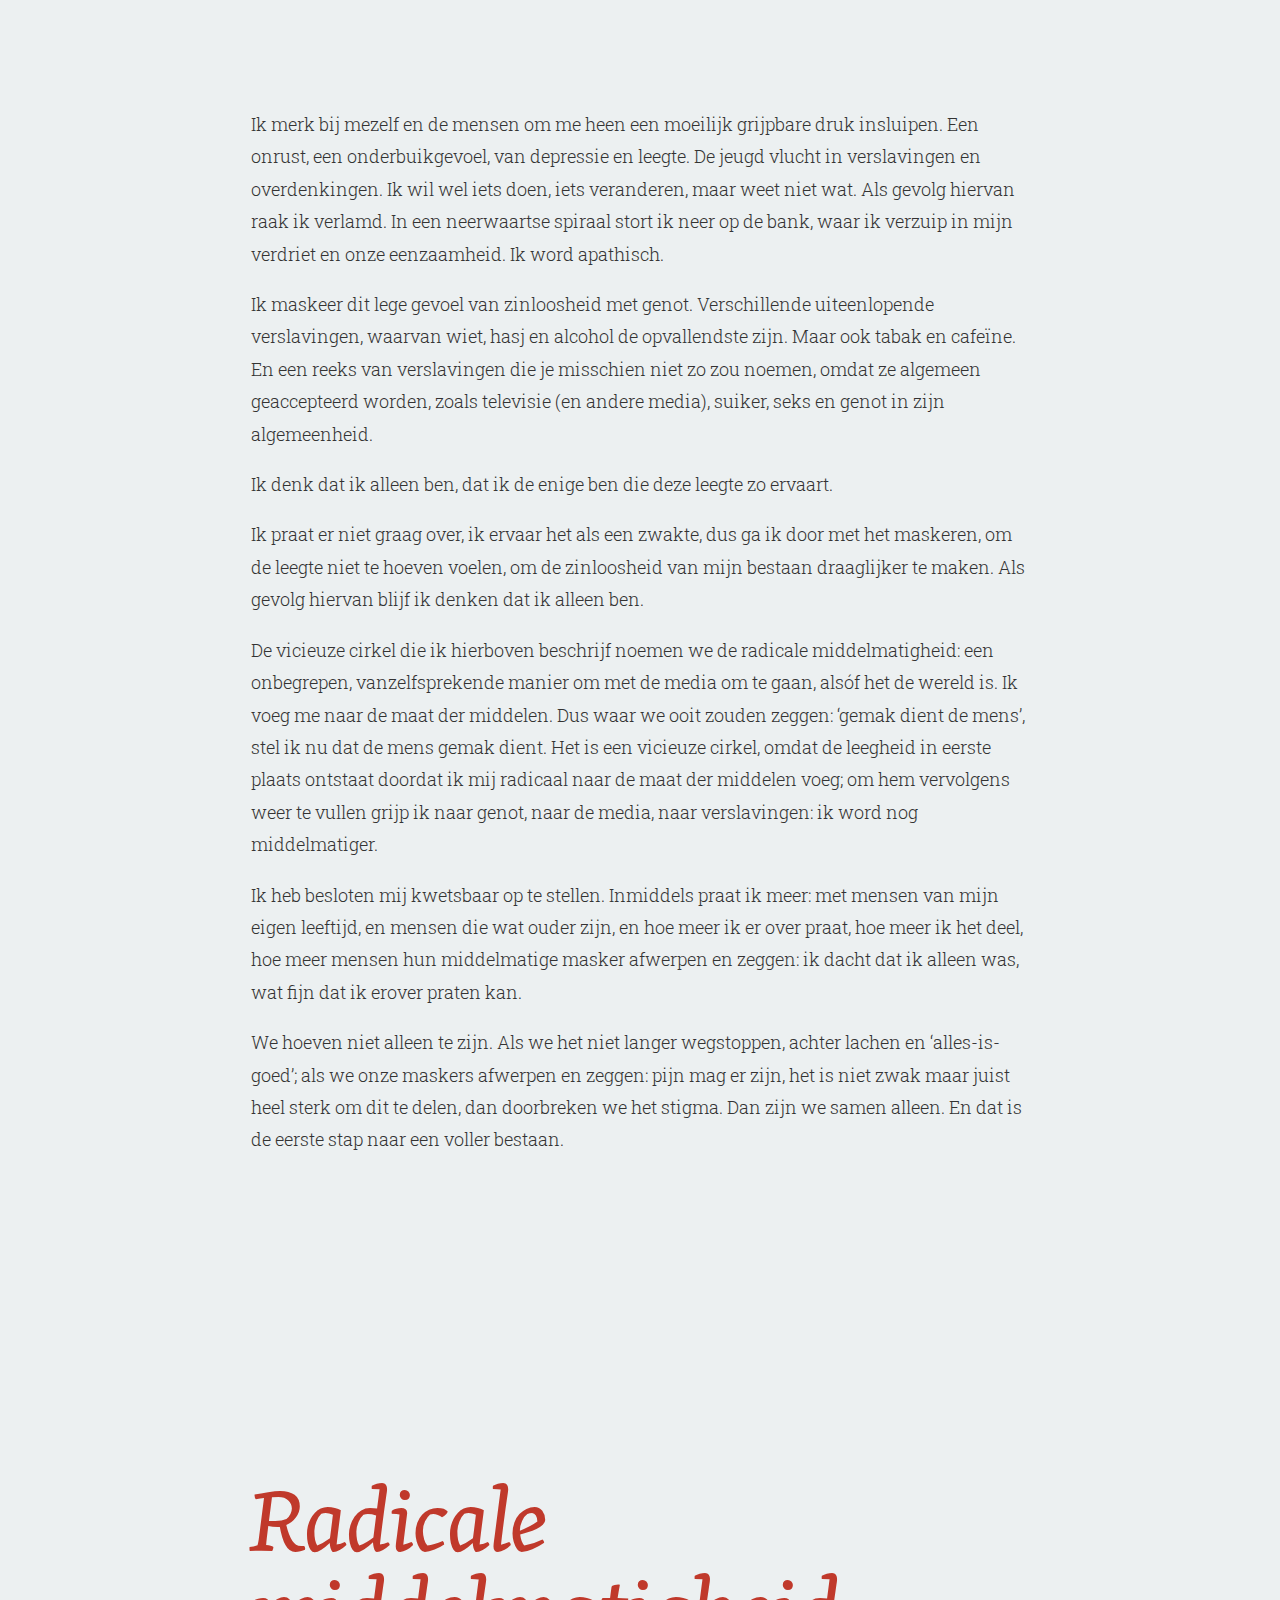
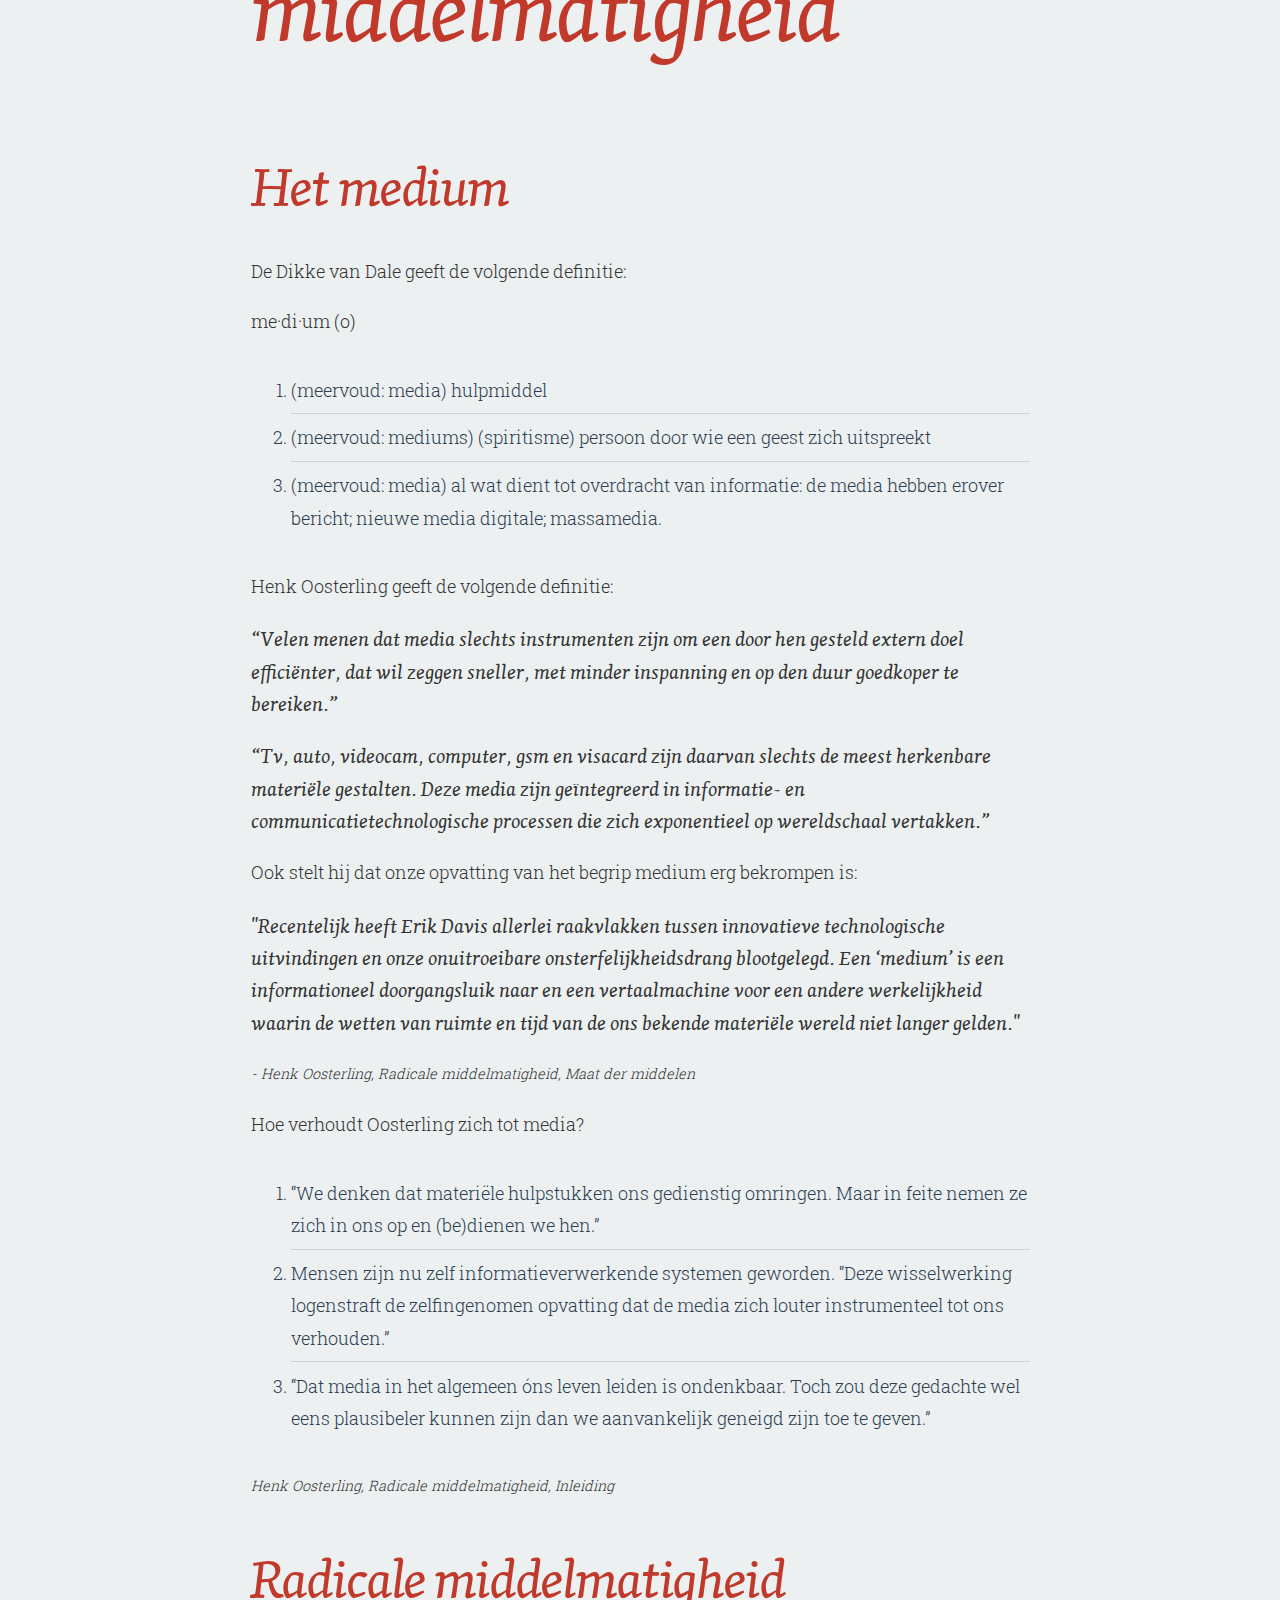
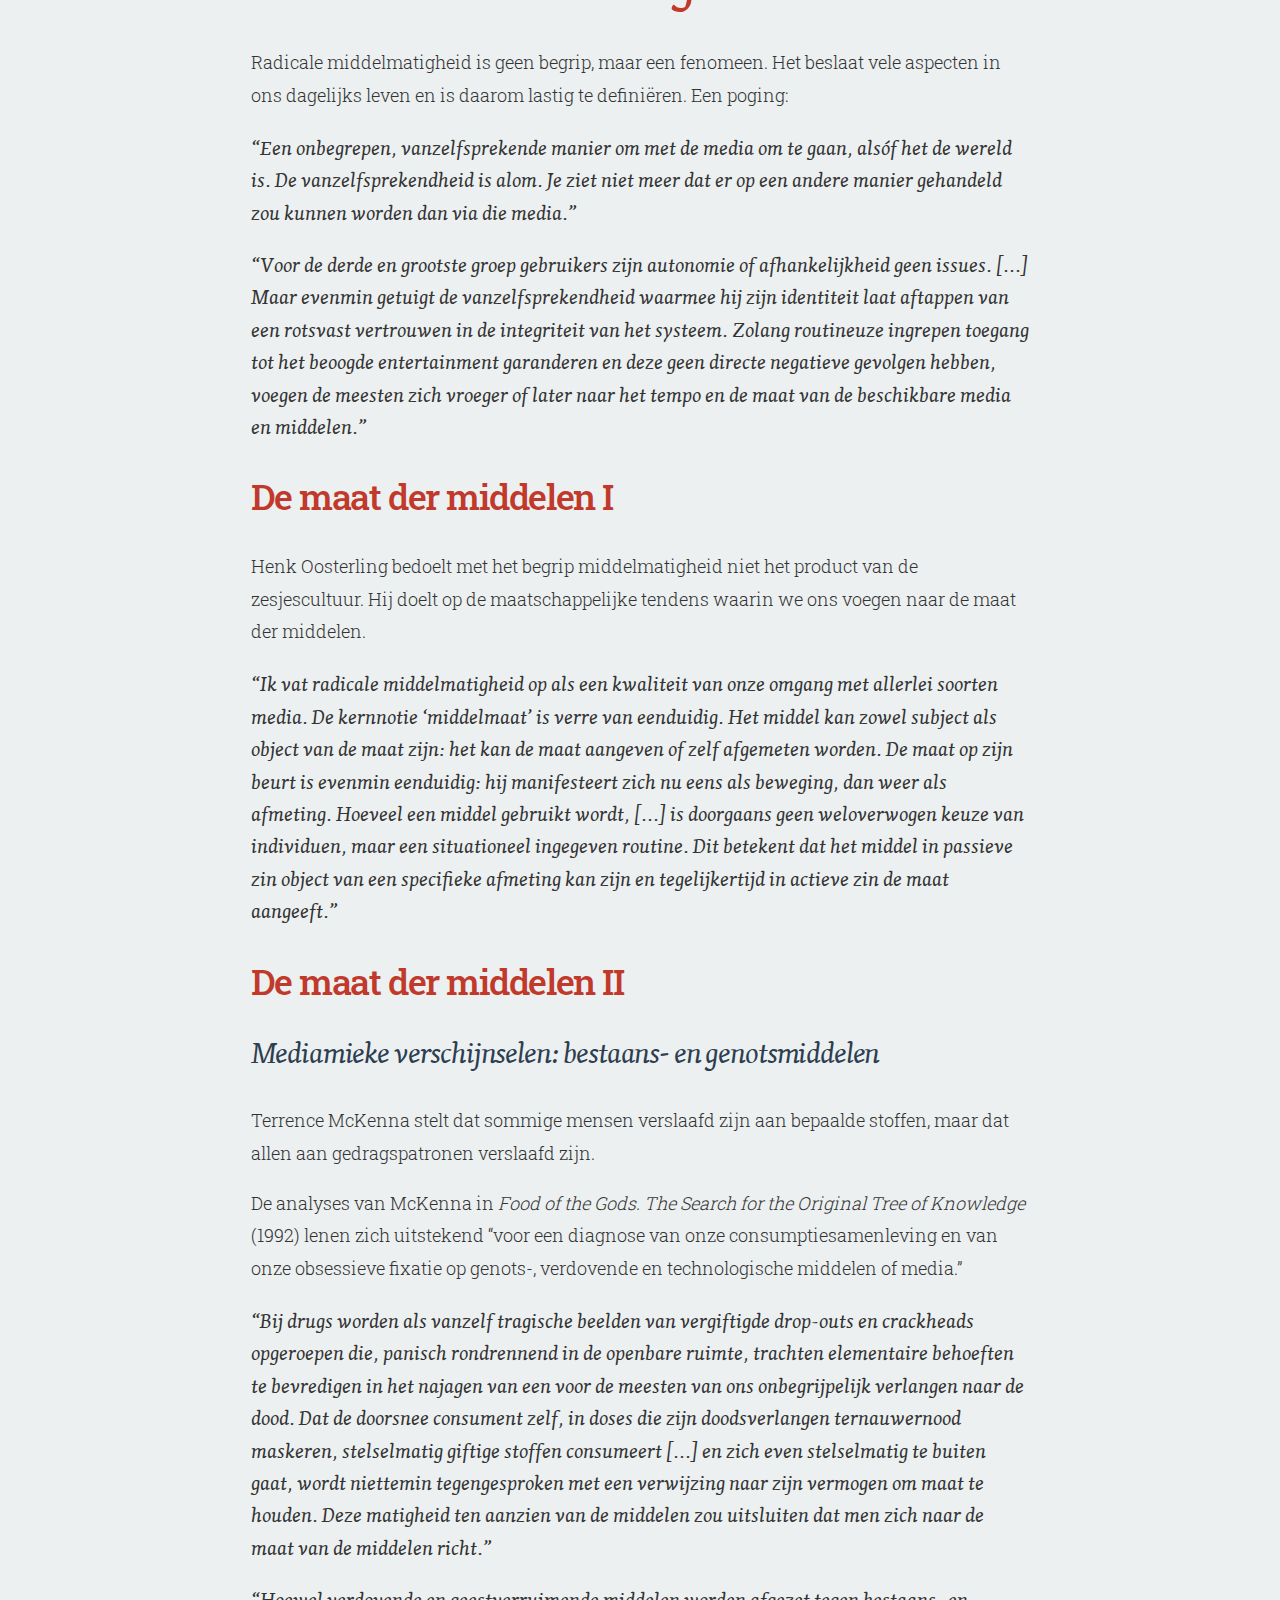
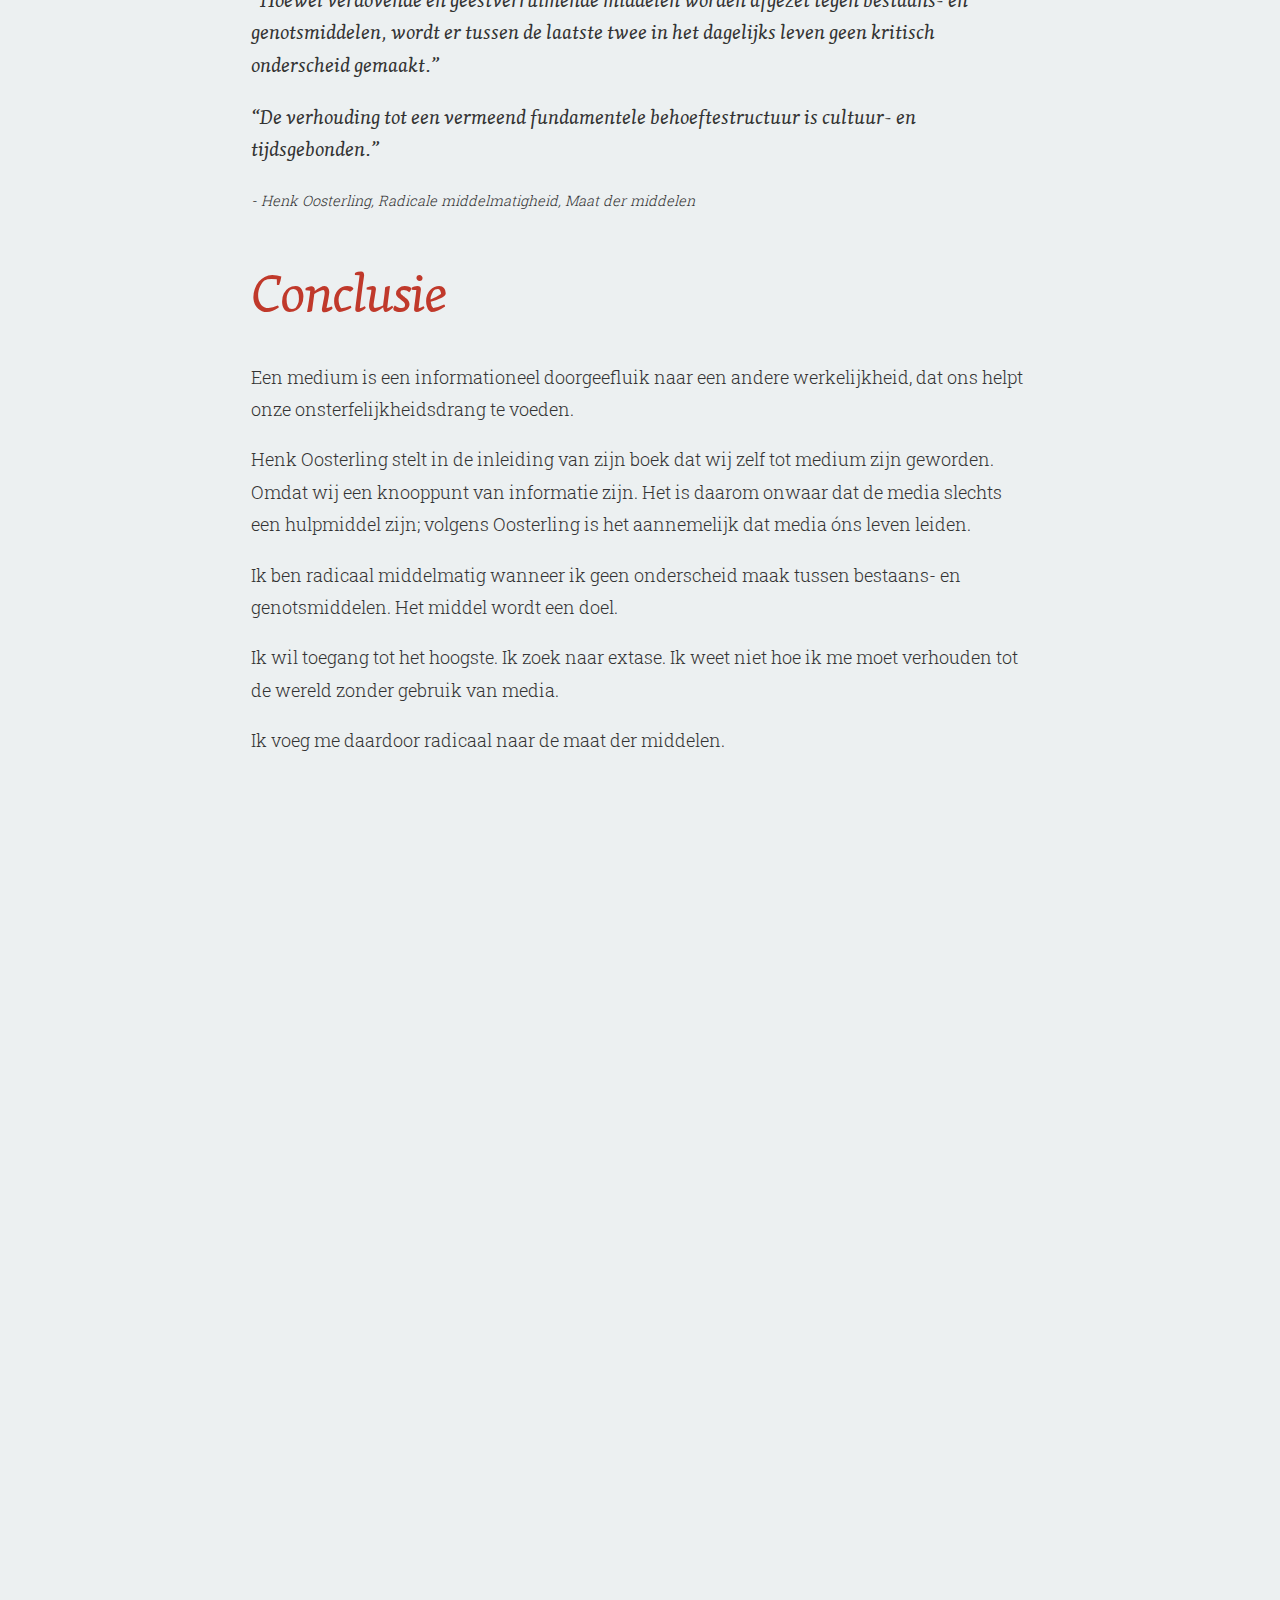
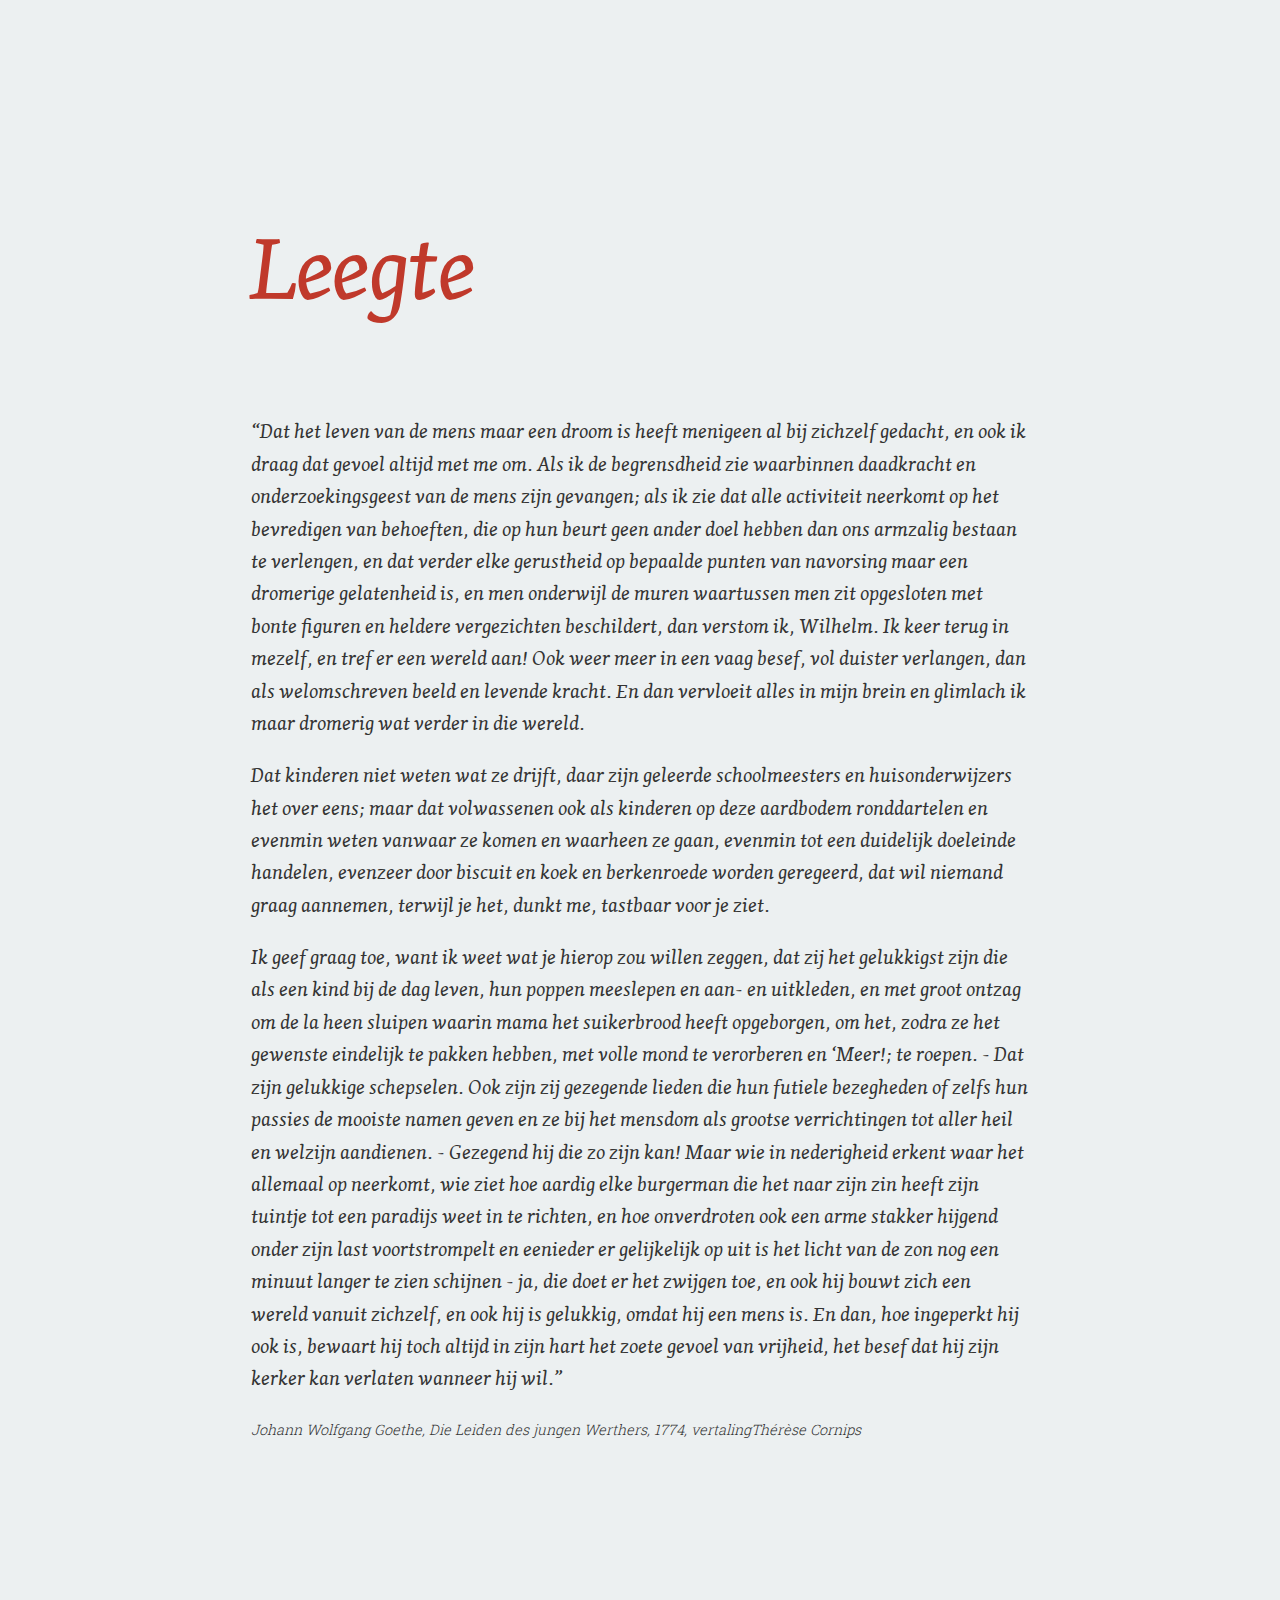
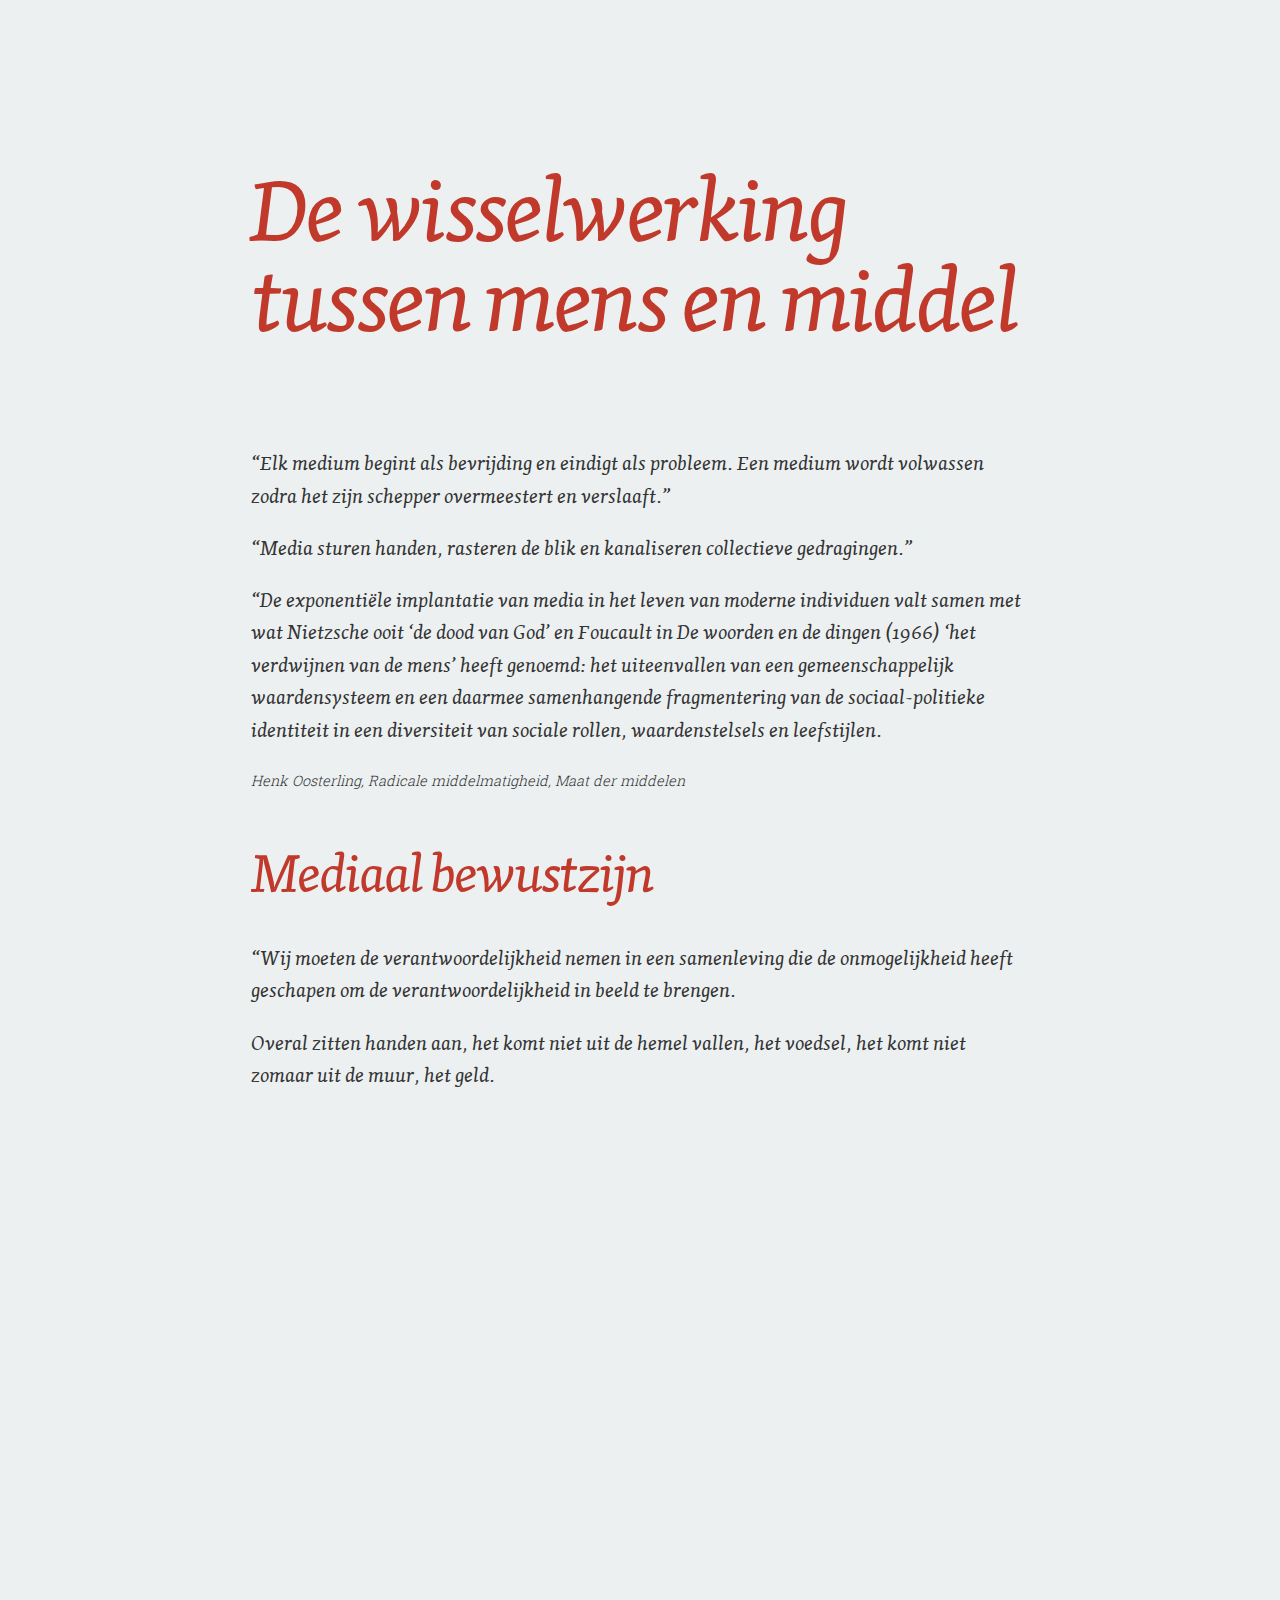
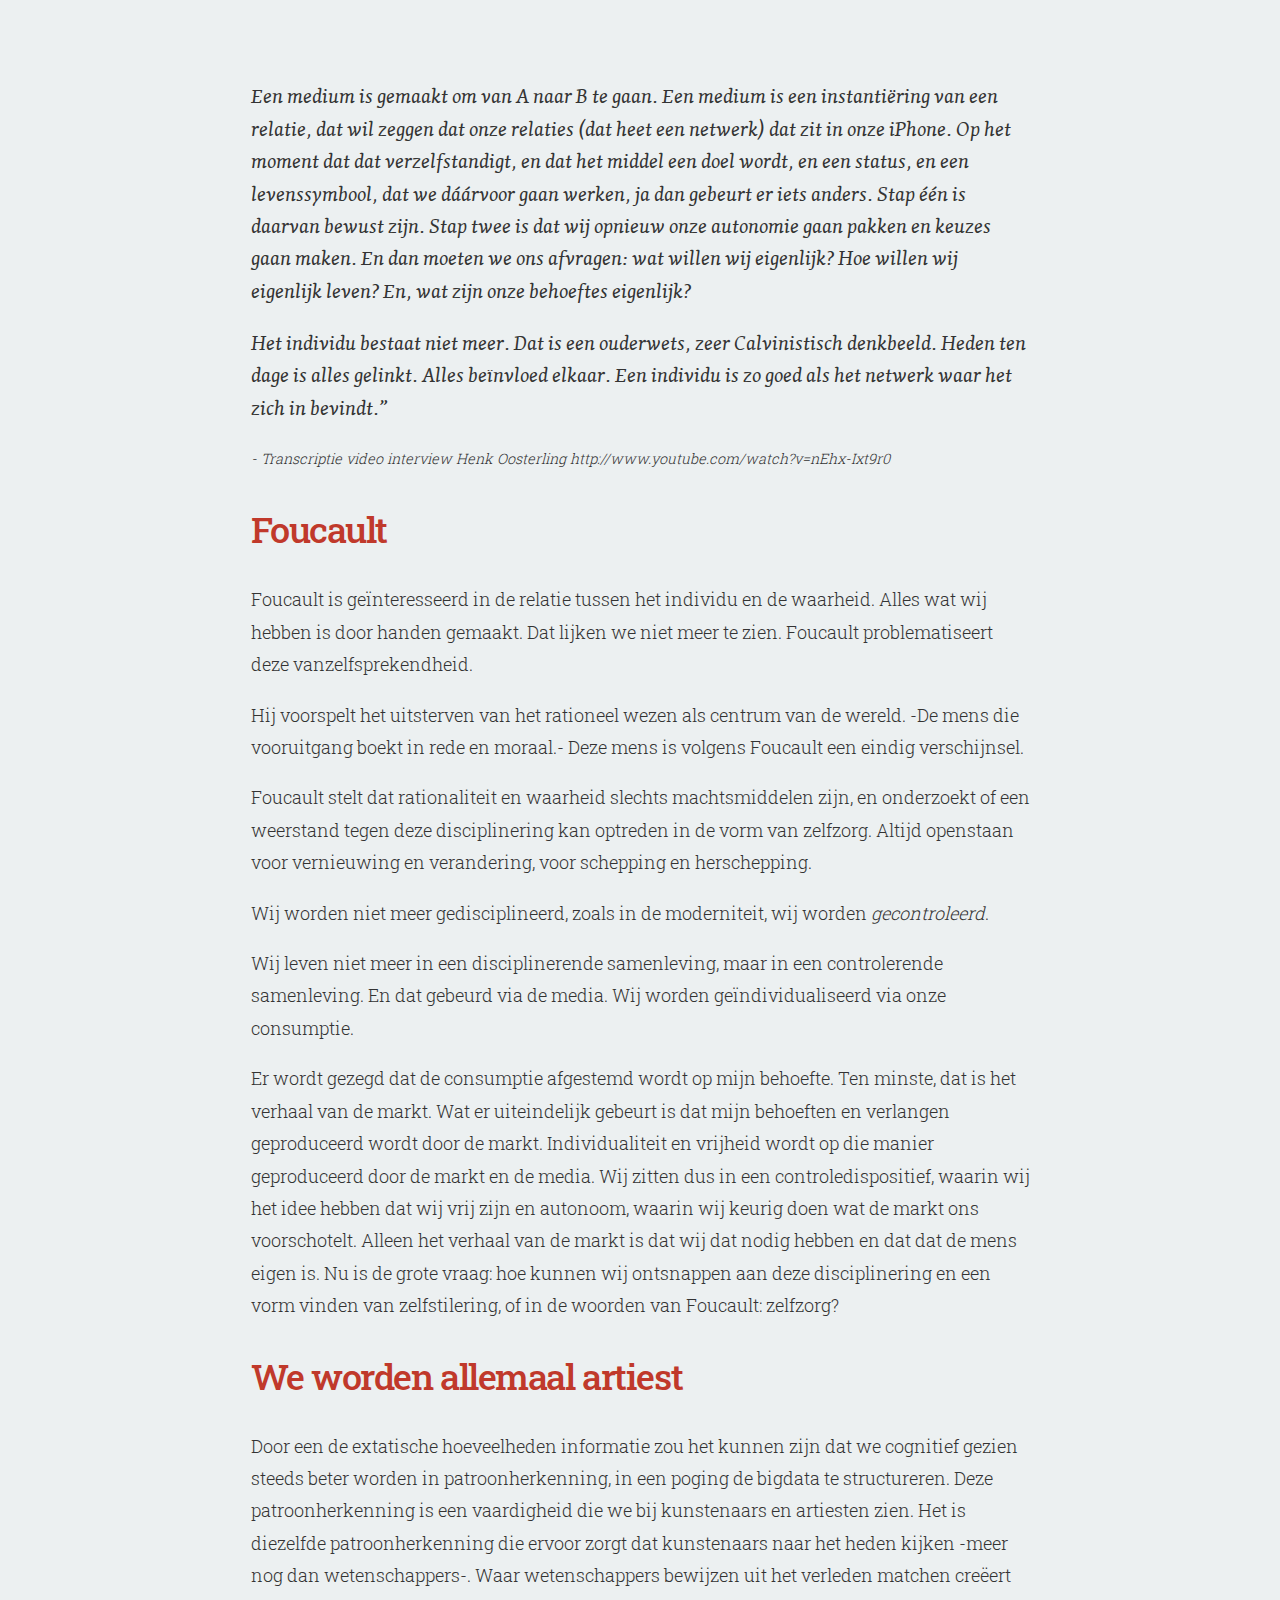
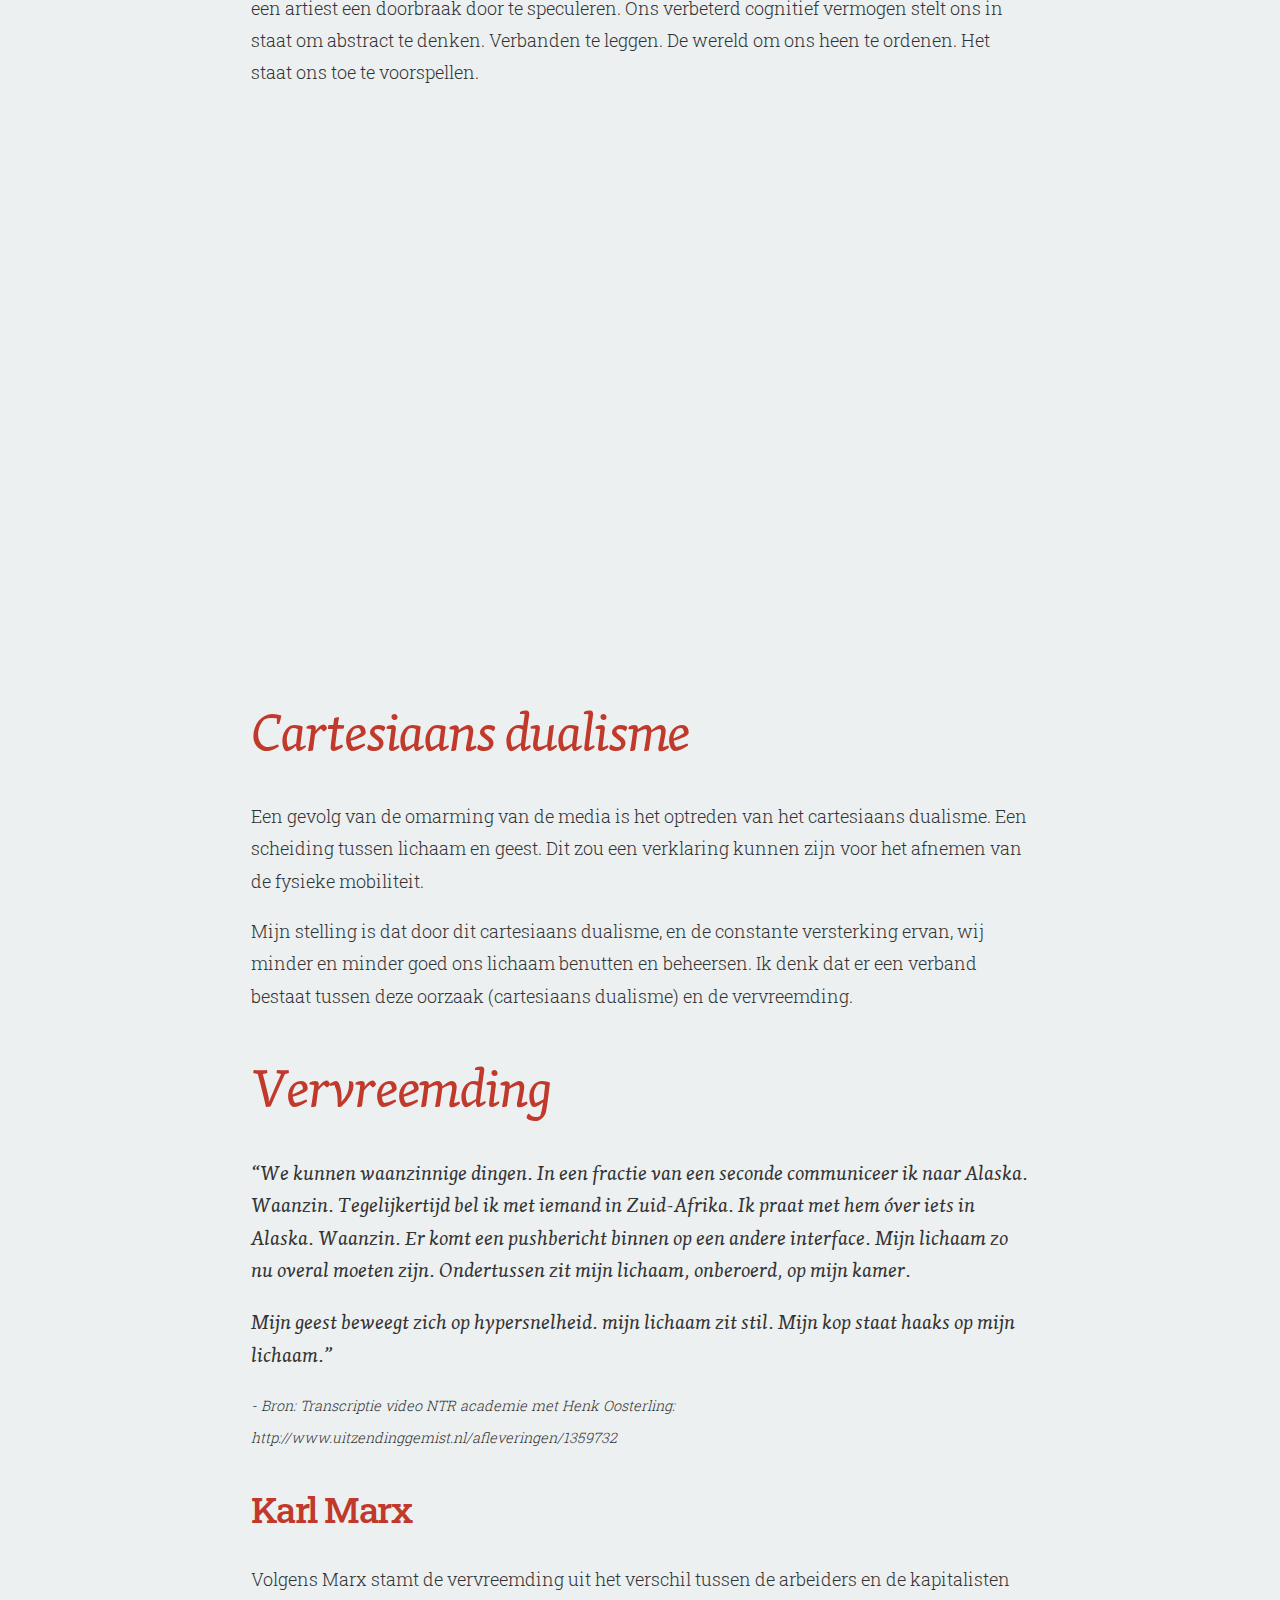
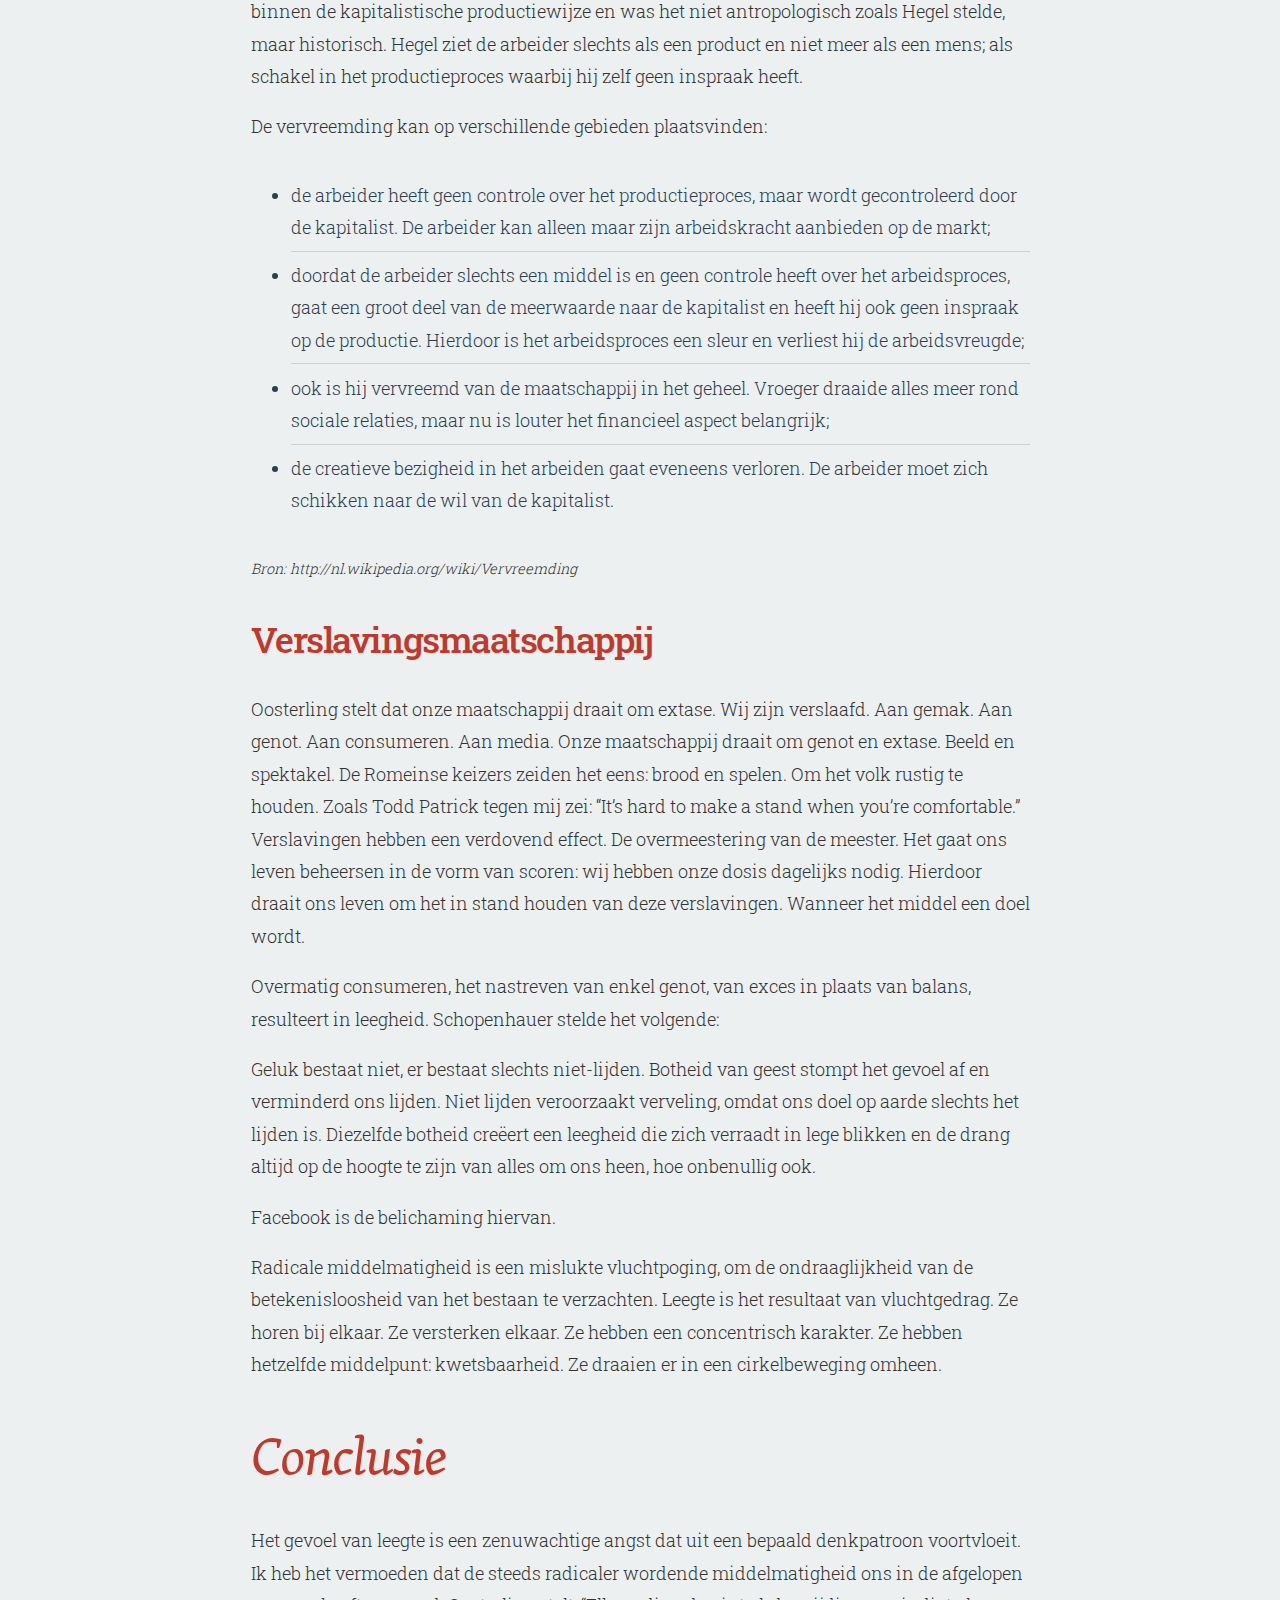
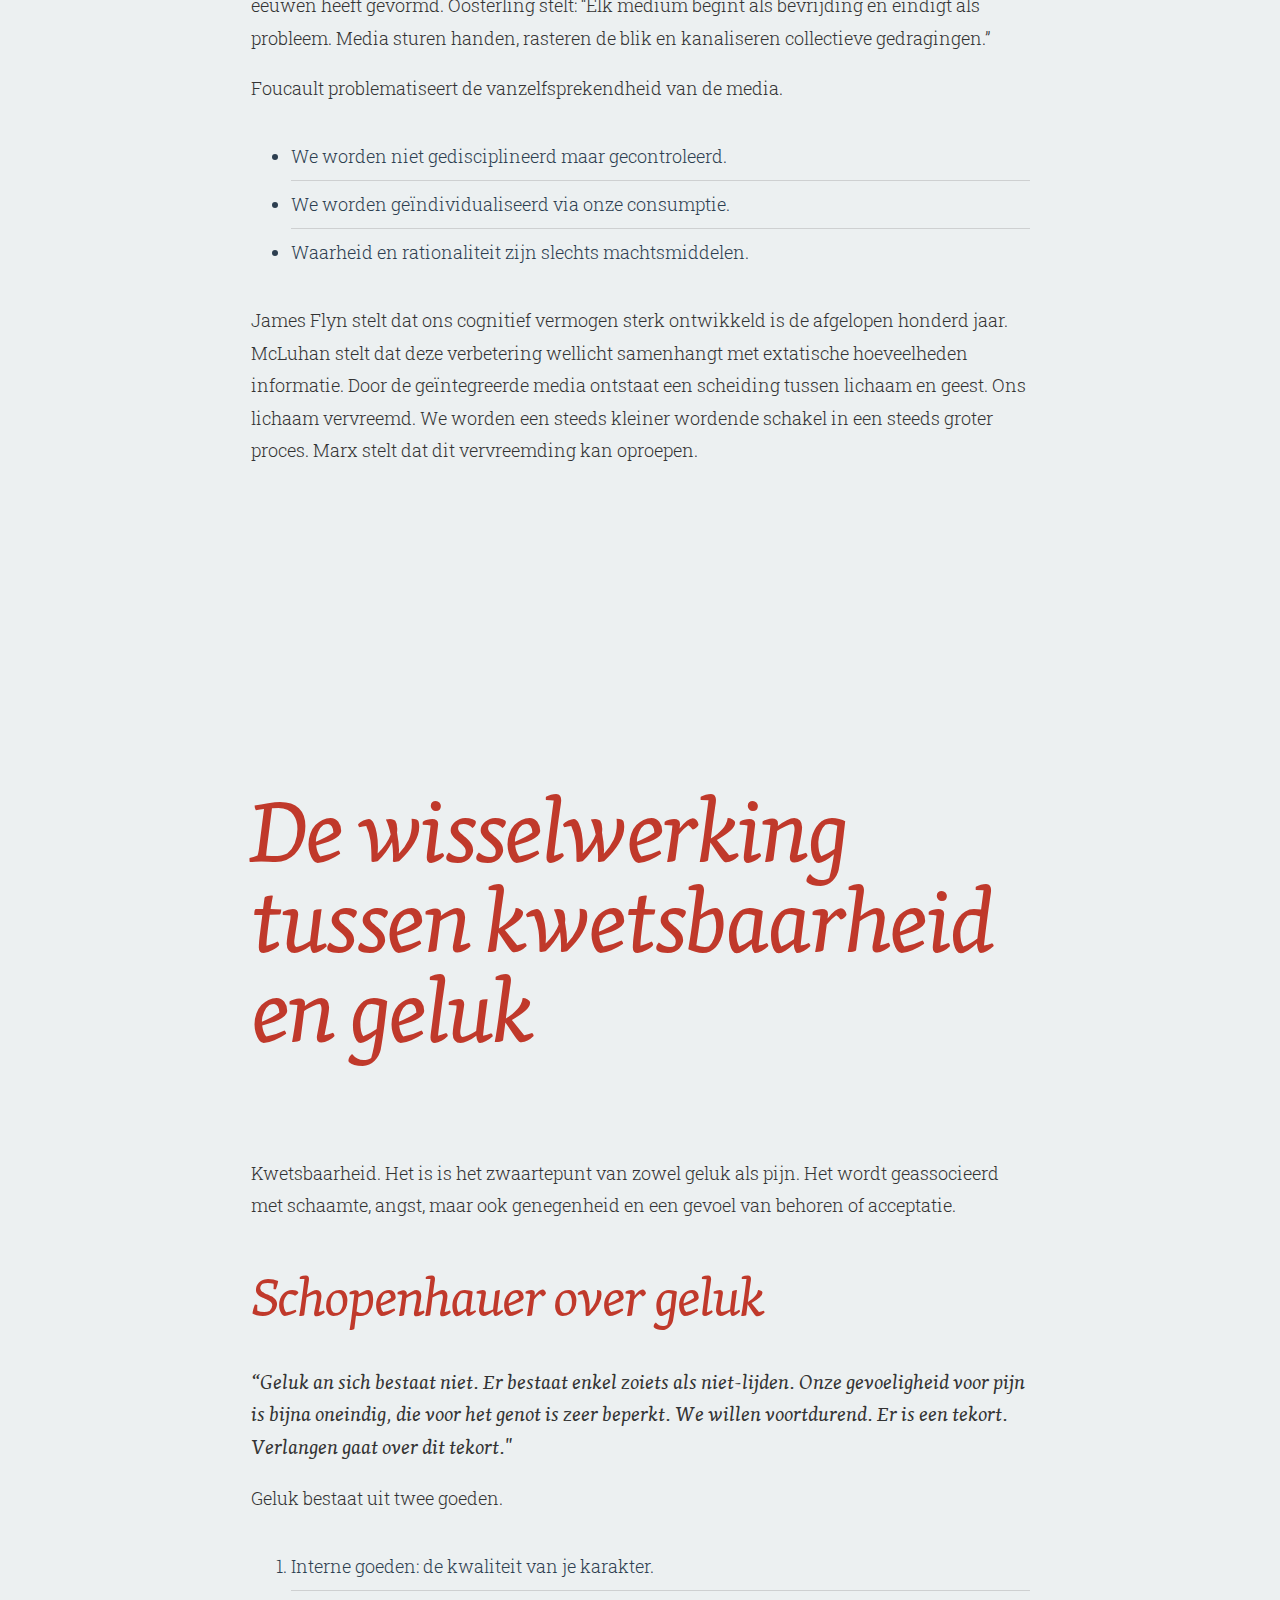
==== reader.html @ 35668c7c "Added reader" ====
<!doctype html>
<html lang="nl">
<head>
    <meta charset="utf-8">
    <meta http-equiv="X-UA-Compatible" content="IE=edge,chrome=1">

    <title>Reader - Salon voor Radicale Middelmatigheid</title>

    <meta name="viewport" content="width=device-width, initial-scale=1.0">
    <meta name="description" content="Reader - Salon voor Radicale Middelmatigheid, 4 bijeenkomsten in Drachten, juni 2014.">
    
        <link rel="stylesheet" href="./css/vendor/normalize.css" />
        <link  rel="stylesheet" href="./css/reader.css" />
        <link  rel="stylesheet" href="./css/responsive.css" />
        <link  rel="stylesheet" href="./css/fonts.css" />

        <link href='http://fonts.googleapis.com/css?family=Roboto+Slab:400,100,300,700' rel='stylesheet' type='text/css'>

</head>
<body>
    <div class="story-content">

        <section class="inleiding">
            <div class="site-width">
                <div class="copy-width">
                <p>Ik merk bij mezelf en de mensen om me heen een moeilijk grijpbare druk insluipen. Een onrust, een onderbuikgevoel, van depressie en leegte. De jeugd vlucht in verslavingen en overdenkingen. Ik wil wel iets doen, iets veranderen, maar weet niet wat. Als gevolg hiervan raak ik verlamd. In een neerwaartse spiraal stort ik neer op de bank, waar ik verzuip in mijn verdriet en onze eenzaamheid. Ik word apathisch.</p>
                <p>Ik maskeer dit lege gevoel van zinloosheid met genot. Verschillende uiteenlopende verslavingen, waarvan wiet, hasj en alcohol de opvallendste zijn. Maar ook tabak en cafeïne. En een reeks van verslavingen die je misschien niet zo zou noemen, omdat ze algemeen geaccepteerd worden, zoals televisie (en andere media), suiker, seks en genot in zijn algemeenheid.</p>
                <p>Ik denk dat ik alleen ben, dat ik de enige ben die deze leegte zo ervaart.</p>
                <p>Ik praat er niet graag over, ik ervaar het als een zwakte, dus ga ik door met het maskeren, om de leegte niet te hoeven voelen, om de zinloosheid van mijn bestaan draaglijker te maken. Als gevolg hiervan blijf ik denken dat ik alleen ben.</p>
                <p>De vicieuze cirkel die ik hierboven beschrijf noemen we de radicale middelmatigheid: een onbegrepen, vanzelfsprekende manier om met de media om te gaan, alsóf het de wereld is. Ik voeg me naar de maat der middelen. Dus waar we ooit zouden zeggen: ‘gemak dient de mens’, stel ik nu dat de mens gemak dient. Het is een vicieuze cirkel, omdat de leegheid in eerste plaats ontstaat doordat ik mij radicaal naar de maat der middelen voeg; om hem vervolgens weer te vullen grijp ik naar genot, naar de media, naar verslavingen: ik word nog middelmatiger.</p>
                <p>Ik heb besloten mij kwetsbaar op te stellen. Inmiddels praat ik meer: met mensen van mijn eigen leeftijd, en mensen die wat ouder zijn, en hoe meer ik er over praat, hoe meer ik het deel, hoe meer mensen hun middelmatige masker afwerpen en zeggen: ik dacht dat ik alleen was, wat fijn dat ik erover praten kan.</p>
                <p>We hoeven niet alleen te zijn. Als we het niet langer wegstoppen, achter lachen en ‘alles-is-goed’; als we onze maskers afwerpen en zeggen: pijn mag er zijn, het is niet zwak maar juist heel sterk om dit te delen, dan doorbreken we het stigma. Dan zijn we samen alleen. En dat is de eerste stap naar een voller bestaan.</p>
                </div>
            </div>
        </section>

        <section class="lead radmid">
            <div class="site-width">
                <div class="copy-width">
                <h1>Radicale middelmatigheid</h1>
                </div>
            </div>
        </section>

        <section class="radicale-middelmatigheid">
            <div class="site-width">
                <div class="copy-width">
                <h2>Het medium</h2>
                <p>De Dikke van Dale geeft de volgende definitie:</p>
                <p>me·di·um (o)</p>
                <ol>
                    <li>(meervoud: media) hulpmiddel</li>
                    <li>(meervoud: mediums) (spiritisme) persoon door wie een geest zich uitspreekt</li>
                    <li>(meervoud: media) al wat dient tot overdracht van informatie: de media hebben erover bericht; nieuwe media digitale; massamedia.</li>
                </ol>
                <p>Henk Oosterling geeft de volgende definitie:</p>
                <p class="quote">“Velen menen dat media slechts instrumenten zijn om een door hen gesteld extern doel efficiënter, dat wil zeggen sneller, met minder inspanning en op den duur goedkoper te bereiken.”</p>
                <p class="quote">“Tv, auto, videocam, computer, gsm en visacard zijn daarvan slechts de meest herkenbare materiële gestalten. Deze media zijn geïntegreerd in informatie- en communicatietechnologische processen die zich exponentieel op wereldschaal vertakken.”</p>
                <p>Ook stelt hij dat onze opvatting van het begrip medium erg bekrompen is:</p>
                <p class="quote">"Recentelijk heeft Erik Davis allerlei raakvlakken tussen innovatieve technologische uitvindingen en onze onuitroeibare onsterfelijkheidsdrang blootgelegd.
                Een ‘medium’ is een informationeel doorgangsluik naar en een vertaalmachine voor een andere werkelijkheid waarin de wetten van ruimte en tijd van de ons bekende materiële wereld niet langer gelden."</p>
                <p class="bron">- Henk Oosterling, Radicale middelmatigheid, Maat der middelen</p>
                <p>Hoe verhoudt Oosterling zich tot media?</p>
                <ol>
                    <li>“We denken dat materiële hulpstukken ons gedienstig omringen. Maar in feite nemen ze zich in ons op en (be)dienen we hen.”</li>
                    <li>Mensen zijn nu zelf informatieverwerkende systemen geworden. “Deze wisselwerking logenstraft de zelfingenomen opvatting dat de media zich louter instrumenteel tot ons verhouden.”</li>
                    <li>“Dat media in het algemeen óns leven leiden is ondenkbaar. Toch zou deze gedachte wel eens plausibeler kunnen zijn dan we aanvankelijk geneigd zijn toe te geven.”</li>
                </ol>
                <p class="bron">Henk Oosterling, Radicale middelmatigheid, Inleiding</p>

                <h2>Radicale middelmatigheid</h2>
                <p>Radicale middelmatigheid is geen begrip, maar een fenomeen. Het beslaat vele aspecten in ons dagelijks leven en is daarom lastig te definiëren. Een poging:</p>
                <p class="quote">“Een onbegrepen, vanzelfsprekende manier om met de media om te gaan, alsóf het de wereld is. De vanzelfsprekendheid is alom. Je ziet niet meer dat er op een andere manier gehandeld zou kunnen worden dan via die media.”</p>
                <p class="quote">“Voor de derde en grootste groep gebruikers zijn autonomie of afhankelijkheid geen issues. [...] Maar evenmin getuigt de vanzelfsprekendheid waarmee hij zijn identiteit laat aftappen van een rotsvast vertrouwen in de integriteit van het systeem. Zolang routineuze ingrepen toegang tot het beoogde entertainment garanderen en deze geen directe negatieve gevolgen hebben, voegen de meesten zich vroeger of later naar het tempo en de maat van de beschikbare media en middelen.”</p>
                
                <h3>De maat der middelen I</h3>
                <p>Henk Oosterling bedoelt met het begrip middelmatigheid niet het product van de zesjescultuur. Hij doelt op de maatschappelijke tendens waarin we ons voegen naar de maat der middelen.</p>
                <p class="quote">“Ik vat radicale middelmatigheid op als een kwaliteit van onze omgang met allerlei soorten media. De kernnotie ‘middelmaat’ is verre van eenduidig. Het middel kan zowel subject als object van de maat zijn: het kan de maat aangeven of zelf afgemeten worden. De maat op zijn beurt is evenmin eenduidig: hij manifesteert zich nu eens als beweging, dan weer als afmeting. Hoeveel een middel gebruikt wordt, [...] is doorgaans geen weloverwogen keuze van individuen, maar een situationeel ingegeven routine. Dit betekent dat het middel in passieve zin object van een specifieke afmeting kan zijn en tegelijkertijd in actieve zin de maat aangeeft.”</p>
                
                <h3>De maat der middelen II</h3>
                <h4>Mediamieke verschijnselen: bestaans- en genotsmiddelen</h4>
                <p>Terrence McKenna stelt dat sommige mensen verslaafd zijn aan bepaalde stoffen, maar dat allen aan gedragspatronen verslaafd zijn.</p>
                <p>De analyses van McKenna in <i>Food of the Gods. The Search for the Original Tree of Knowledge</i> (1992) lenen zich uitstekend “voor een diagnose van onze consumptiesamenleving en van onze obsessieve fixatie op genots-, verdovende en technologische middelen of media.”
                <p class="quote">“Bij drugs worden als vanzelf tragische beelden van vergiftigde drop-outs en crackheads opgeroepen die, panisch rondrennend in de openbare ruimte, trachten elementaire behoeften te bevredigen in het najagen van een voor de meesten van ons onbegrijpelijk verlangen naar de dood. Dat de doorsnee consument zelf, in doses die zijn doodsverlangen ternauwernood maskeren, stelselmatig giftige stoffen consumeert [...] en zich even stelselmatig te buiten gaat, wordt niettemin tegengesproken met een verwijzing naar zijn vermogen om maat te houden. Deze matigheid ten aanzien van de middelen zou uitsluiten dat men zich naar de maat van de middelen richt.”</p>
                <p class="quote">“Hoewel verdovende en geestverruimende middelen worden afgezet tegen bestaans- en genotsmiddelen, wordt er tussen de laatste twee in het dagelijks leven geen kritisch onderscheid gemaakt.”</p>
                <p class="quote">“De verhouding tot een vermeend fundamentele behoeftestructuur is cultuur- en tijdsgebonden.”</p>
                <p class="bron">- Henk Oosterling, Radicale middelmatigheid, Maat der middelen</p>

                <h2>Conclusie</h2>
                <p>Een medium is een informationeel doorgeefluik naar een andere werkelijkheid, dat ons helpt onze onsterfelijkheidsdrang te voeden.</p>
                <p>Henk Oosterling stelt in de inleiding van zijn boek dat wij zelf tot medium zijn geworden. Omdat wij een knooppunt van informatie zijn. Het is daarom onwaar dat de media slechts een hulpmiddel zijn; volgens Oosterling is het aannemelijk dat media óns leven leiden.</p>
                <p>Ik ben radicaal middelmatig wanneer ik geen onderscheid maak tussen bestaans- en genotsmiddelen. Het middel wordt een doel.</p>
                <p>Ik wil toegang tot het hoogste. Ik zoek naar extase. Ik weet niet hoe ik me moet verhouden tot de wereld zonder gebruik van media.</p>
                <p>Ik voeg me daardoor radicaal naar de maat der middelen.</p>
                </div>
                
                <iframe width="960" height="720" src="//www.youtube.com/embed/TAIHeGHi5yM" frameborder="0" allowfullscreen></iframe>

            </div>
        </section>

        <section class="lead leegte">
            <div class="site-width">
                <div class="copy-width">
                <h1>Leegte</h1>
                </div>
            </div>
        </section>

        <section class="leegte">
            <div class="site-width">
                <div class="copy-width">
                <p class="quote">“Dat het leven van de mens maar een droom is heeft menigeen al bij zichzelf gedacht, en ook ik draag dat gevoel altijd met me om. Als ik de begrensdheid zie waarbinnen daadkracht en onderzoekingsgeest van de mens zijn gevangen; als ik zie dat alle activiteit neerkomt op het bevredigen van behoeften, die op hun beurt geen ander doel hebben dan ons armzalig bestaan te verlengen, en dat verder elke gerustheid op bepaalde punten van navorsing maar een dromerige gelatenheid is, en men onderwijl de muren waartussen men zit opgesloten met bonte figuren en heldere vergezichten beschildert, dan verstom ik, Wilhelm. Ik keer terug in mezelf, en tref er een wereld aan! Ook weer meer in een vaag besef, vol duister verlangen, dan als welomschreven beeld en levende kracht. En dan vervloeit alles in mijn brein en glimlach ik maar dromerig wat verder in die wereld.</p>
                <p class="quote">Dat kinderen niet weten wat ze drijft, daar zijn geleerde schoolmeesters en huisonderwijzers het over eens; maar dat volwassenen ook als kinderen op deze aardbodem ronddartelen en evenmin weten vanwaar ze komen en waarheen ze gaan, evenmin tot een duidelijk doeleinde handelen, evenzeer door biscuit en koek en berkenroede worden geregeerd, dat wil niemand graag aannemen, terwijl je het, dunkt me, tastbaar voor je ziet.</p>
                <p class="quote">Ik geef graag toe, want ik weet wat je hierop zou willen zeggen, dat zij het gelukkigst zijn die als een kind bij de dag leven, hun poppen meeslepen en aan- en uitkleden, en met groot ontzag om de la heen sluipen waarin mama het suikerbrood heeft opgeborgen, om het, zodra ze het gewenste eindelijk te pakken hebben, met volle mond te verorberen en ‘Meer!; te roepen. - Dat zijn gelukkige schepselen. Ook zijn zij gezegende lieden die hun futiele bezegheden of zelfs hun passies de mooiste namen geven en ze bij het mensdom als grootse verrichtingen tot aller heil en welzijn aandienen. - Gezegend hij die zo zijn kan! Maar wie in nederigheid erkent waar het allemaal op neerkomt, wie ziet hoe aardig elke burgerman die het naar zijn zin heeft zijn tuintje tot een paradijs weet in te richten, en hoe onverdroten ook een arme stakker hijgend onder zijn last voortstrompelt en eenieder er gelijkelijk op uit is het licht van de zon nog een minuut langer te zien schijnen - ja, die doet er het zwijgen toe, en ook hij bouwt zich een wereld vanuit zichzelf, en ook hij is gelukkig, omdat hij een mens is. En dan, hoe ingeperkt hij ook is, bewaart hij toch altijd in zijn hart het zoete gevoel van vrijheid, het besef dat hij zijn kerker kan verlaten wanneer hij wil.”</p>
                <p class="bron">Johann Wolfgang Goethe, Die Leiden des jungen Werthers, 1774, vertalingThérèse Cornips</p>


           </div>
            </div>
        </section>

        <section class="lead wissel">
            <div class="site-width">
                <div class="copy-width">
                <h1>De wisselwerking tussen mens en middel</h1>
                </div>
            </div>
        </section>

        <section class="mediaal-bewustzijn">
            <div class="site-width">
                <div class="copy-width">
                <p class="quote">“Elk medium begint als bevrijding en eindigt als probleem. Een medium wordt volwassen zodra het zijn schepper overmeestert en verslaaft.”</p>
                <p class="quote">“Media sturen handen, rasteren de blik en kanaliseren collectieve gedragingen.”</p>
                <p class="quote">“De exponentiële implantatie van media in het leven van moderne individuen valt samen met wat Nietzsche ooit ‘de dood van God’ en Foucault in De woorden en de dingen (1966) ‘het verdwijnen van de mens’ heeft genoemd: het uiteenvallen van een gemeenschappelijk waardensysteem en een daarmee samenhangende fragmentering van de sociaal-politieke identiteit in een diversiteit van sociale rollen, waardenstelsels en leefstijlen.</p>
                <p class="bron">Henk Oosterling, Radicale middelmatigheid, Maat der middelen</p>

                <h2>Mediaal bewustzijn</h2>
                <p class="quote">“Wij moeten de verantwoordelijkheid nemen in een samenleving die de onmogelijkheid heeft geschapen om de verantwoordelijkheid in beeld te brengen.</p>
                <p class="quote">Overal zitten handen aan, het komt niet uit de hemel vallen, het voedsel, het komt niet zomaar uit de muur, het geld.</p>
                </div>

                <iframe width="960" height="540" src="//www.youtube.com/embed/1TwIUgd7eb0" frameborder="0" allowfullscreen></iframe>

                <div class="copy-width">
                <p class="quote">Een medium is gemaakt om van A naar B te gaan. Een medium is een instantiëring van een relatie, dat wil zeggen dat onze relaties (dat heet een netwerk) dat zit in onze iPhone. Op het moment dat dat verzelfstandigt, en dat het middel een doel wordt, en een status, en een levenssymbool, dat we dáárvoor gaan werken, ja dan gebeurt er iets anders. Stap één is daarvan bewust zijn. Stap twee is dat wij opnieuw onze autonomie gaan pakken en keuzes gaan maken. En dan moeten we ons afvragen: wat willen wij eigenlijk? Hoe willen wij eigenlijk leven? En, wat zijn onze behoeftes eigenlijk?</p>
                <p class="quote">Het individu bestaat niet meer. Dat is een ouderwets, zeer Calvinistisch denkbeeld. Heden ten dage is alles gelinkt. Alles beïnvloed elkaar. Een individu is zo goed als het netwerk waar het zich in bevindt.”</p>
                <p class="bron">- Transcriptie video interview Henk Oosterling http://www.youtube.com/watch?v=nEhx-Ixt9r0</p>

                <h3>Foucault</h3>
                <p>Foucault is geïnteresseerd in de relatie tussen het individu en de waarheid. Alles wat wij hebben is door handen gemaakt. Dat lijken we niet meer te zien. Foucault problematiseert deze vanzelfsprekendheid.</p>
                <p>Hij voorspelt het uitsterven van het rationeel wezen als centrum van de wereld. -De mens die vooruitgang boekt in rede en moraal.- Deze mens is volgens Foucault een eindig verschijnsel.</p>
                <p>Foucault stelt dat rationaliteit en waarheid slechts machtsmiddelen zijn, en onderzoekt of een weerstand tegen deze disciplinering kan optreden in de vorm van zelfzorg. Altijd openstaan voor vernieuwing en verandering, voor schepping en herschepping.</p>
                <p>Wij worden niet meer gedisciplineerd, zoals in de moderniteit, wij worden <i>gecontroleerd</i>.</p>
                <p>Wij leven niet meer in een disciplinerende samenleving, maar in een controlerende samenleving. En dat gebeurd via de media. Wij worden geïndividualiseerd via onze consumptie.</p>
                <p>Er wordt gezegd dat de consumptie afgestemd wordt op mijn behoefte. Ten minste, dat is het verhaal van de markt. Wat er uiteindelijk gebeurt is dat mijn behoeften en verlangen geproduceerd wordt door de markt. Individualiteit en vrijheid wordt op die manier geproduceerd door de markt en de media. Wij zitten dus in een controledispositief, waarin wij het idee hebben dat wij vrij zijn en autonoom, waarin wij keurig doen wat de markt ons voorschotelt. Alleen het verhaal van de markt is dat wij dat nodig hebben en dat dat de mens eigen is. Nu is de grote vraag: hoe kunnen wij ontsnappen aan deze disciplinering en een vorm vinden van zelfstilering, of in de woorden van Foucault: zelfzorg?</p>

                <h3>We worden allemaal artiest</h3>
                <p>Door een de extatische hoeveelheden informatie zou het kunnen zijn dat we cognitief gezien steeds beter worden in patroonherkenning, in een poging de bigdata te structureren. Deze patroonherkenning is een vaardigheid die we bij kunstenaars en artiesten zien. Het is diezelfde patroonherkenning die ervoor zorgt dat kunstenaars naar het heden kijken -meer nog dan wetenschappers-. Waar wetenschappers bewijzen uit het verleden matchen creëert een artiest een doorbraak door te speculeren. Ons verbeterd cognitief vermogen stelt ons in staat om abstract te denken. Verbanden te leggen. De wereld om ons heen te ordenen. Het staat ons toe te voorspellen.</p>
                </div>

                <iframe src="http://embed.ted.com/talks/lang/nl/james_flynn_why_our_iq_levels_are_higher_than_our_grandparents.html" width="960" height="540" frameborder="0" scrolling="no" webkitAllowFullScreen mozallowfullscreen allowFullScreen></iframe>
                
                <div class="copy-width">
                <h2>Cartesiaans dualisme</h2>
                <p>Een gevolg van de omarming van de media is het optreden van het cartesiaans dualisme. Een scheiding tussen lichaam en geest. Dit zou een verklaring kunnen zijn voor het afnemen van de fysieke mobiliteit.</p>
                <p>Mijn stelling is dat door dit cartesiaans dualisme, en de constante versterking ervan, wij minder en minder goed ons lichaam benutten en beheersen. Ik denk dat er een verband bestaat tussen deze oorzaak (cartesiaans dualisme) en de vervreemding.</p>

                
                <h2>Vervreemding</h2>
                <p class="quote">“We kunnen waanzinnige dingen. In een fractie van een seconde communiceer ik naar Alaska. Waanzin. Tegelijkertijd bel ik met iemand in Zuid-Afrika. Ik praat met hem óver iets in Alaska. Waanzin. Er komt een pushbericht binnen op een andere interface. Mijn lichaam zo nu overal moeten zijn. Ondertussen zit mijn lichaam, onberoerd, op mijn kamer.</p>
                <p class="quote">Mijn geest beweegt zich op hypersnelheid. mijn lichaam zit stil. Mijn kop staat haaks op mijn lichaam.”
                <p class="bron">- Bron: Transcriptie video NTR academie met Henk Oosterling: http://www.uitzendinggemist.nl/afleveringen/1359732</p>

                <h3>Karl Marx</h3>
                <p>Volgens Marx stamt de vervreemding uit het verschil tussen de arbeiders en de kapitalisten binnen de kapitalistische productiewijze en was het niet antropologisch zoals Hegel stelde, maar historisch. Hegel ziet de arbeider slechts als een product en niet meer als een mens; als schakel in het productieproces waarbij hij zelf geen inspraak heeft.</p>
                <p>De vervreemding kan op verschillende gebieden plaatsvinden:</p>
                <ul>
                    <li>de arbeider heeft geen controle over het productieproces, maar wordt gecontroleerd door de kapitalist. De arbeider kan alleen maar zijn arbeidskracht aanbieden op de markt;</li>
                    <li>doordat de arbeider slechts een middel is en geen controle heeft over het arbeidsproces, gaat een groot deel van de meerwaarde naar de kapitalist en heeft hij ook geen inspraak op de productie. Hierdoor is het arbeidsproces een sleur en verliest hij de arbeidsvreugde;</li>
                    <li>ook is hij vervreemd van de maatschappij in het geheel. Vroeger draaide alles meer rond sociale relaties, maar nu is louter het financieel aspect belangrijk;</li>
                    <li>de creatieve bezigheid in het arbeiden gaat eveneens verloren. De arbeider moet zich schikken naar de wil van de kapitalist.</li>
                </ul>
                <p class="bron">Bron: http://nl.wikipedia.org/wiki/Vervreemding</p>

                <h3>Verslavingsmaatschappij</h3>
                <p>Oosterling stelt dat onze maatschappij draait om extase.
                Wij zijn verslaafd. Aan gemak. Aan genot. Aan consumeren. Aan media. Onze maatschappij draait om genot en extase. Beeld en spektakel. De Romeinse keizers zeiden het eens: brood en spelen. Om het volk rustig te houden. Zoals Todd Patrick tegen mij zei: “It’s hard to make a stand when you’re comfortable.”
                Verslavingen hebben een verdovend effect. De overmeestering van de meester. Het gaat ons leven beheersen in de vorm van scoren: wij hebben onze dosis dagelijks nodig. Hierdoor draait ons leven om het in stand houden van deze verslavingen. Wanneer het middel een doel wordt.</p>
                <p>Overmatig consumeren, het nastreven van enkel genot, van exces in plaats van balans, resulteert in leegheid. Schopenhauer stelde het volgende:</p>
                <p>Geluk bestaat niet, er bestaat slechts niet-lijden. Botheid van geest stompt het gevoel af en verminderd ons lijden. Niet lijden veroorzaakt verveling, omdat ons doel op aarde slechts het lijden is. Diezelfde botheid creëert een leegheid die zich verraadt in lege blikken en de drang altijd op de hoogte te zijn van alles om ons heen, hoe onbenullig ook.</p>
                <p>Facebook is de belichaming hiervan.</p>
                <p>Radicale middelmatigheid is een mislukte vluchtpoging, om de ondraaglijkheid van de betekenisloosheid van het bestaan te verzachten. Leegte is het resultaat van vluchtgedrag. Ze horen bij elkaar. Ze versterken elkaar. Ze hebben een concentrisch karakter. Ze hebben hetzelfde middelpunt: kwetsbaarheid. Ze draaien er in een cirkelbeweging omheen.</p>

                <h2>Conclusie</h2>
                <p>Het gevoel van leegte is een zenuwachtige angst dat uit een bepaald denkpatroon voortvloeit. Ik heb het vermoeden dat de steeds radicaler wordende middelmatigheid ons in de afgelopen eeuwen heeft gevormd. Oosterling stelt: “Elk medium begint als bevrijding en eindigt als probleem. Media sturen handen, rasteren de blik en kanaliseren collectieve gedragingen.”</p>

                <p>Foucault problematiseert de vanzelfsprekendheid van de media.
                <ul>
                    <li>We worden niet gedisciplineerd maar gecontroleerd. </li>
                    <li>We worden geïndividualiseerd via onze consumptie.</li>
                    <li>Waarheid en rationaliteit zijn slechts machtsmiddelen.</li>
                </ul>

                <p>James Flyn stelt dat ons cognitief vermogen sterk ontwikkeld is de afgelopen honderd jaar. McLuhan stelt dat deze verbetering wellicht samenhangt met extatische hoeveelheden informatie. Door de geïntegreerde media ontstaat een scheiding tussen lichaam en geest. Ons lichaam vervreemd. We worden een steeds kleiner wordende schakel in een steeds groter proces. Marx stelt dat dit vervreemding kan oproepen.</p>

                </div>
            </div>
        </section>

        <section class="lead kwetsbaar">
            <div class="site-width">
                <div class="copy-width">
                <h1>De wisselwerking tussen kwetsbaarheid en geluk</h1>
                </div>
            </div>
        </section>

        <section class="kwetsbaarheid">
            <div class="site-width">
                <div class="copy-width">
                <p>Kwetsbaarheid. Het is is het zwaartepunt van zowel geluk als pijn. Het wordt geassocieerd met schaamte, angst, maar ook genegenheid en een gevoel van behoren of acceptatie.</p>
                <h2>Schopenhauer over geluk</h2>

                <p class="quote">“Geluk an sich bestaat niet. Er bestaat enkel zoiets als niet-lijden. Onze gevoeligheid voor pijn is bijna oneindig, die voor het genot is zeer beperkt. We willen voortdurend. Er is een tekort. Verlangen gaat over dit tekort."</p>
                <p>Geluk bestaat uit twee goeden.</p>
                <ol>
                    <li>Interne goeden: de kwaliteit van je karakter.</li>
                    <li>Externe goeden: succes, mate van gelukt-heid, omgeving.</li>
                </ol>
                <p>Externe goeden maken kwetsbaar. Ik heb weinig controle over deze goeden. Toch zijn ze van groot belang in mijn geluk.</p>
                <p>Botheid van geest stompt gevoelens af en verminderd het lijden. Maar als je niet lijdt verveel je je. Diezelfde botheid creëert een leegte die zich verraad in lege blikken en de drang om altijd op de hoogte te zijn van alles om hen heen, hoe onbenullig ook.</p>
                <p>Als er al verlossing is dan is het door niet meer te willen.</p>
                <p>Dat kan door zelfmoord, en benaderd worden door meditatie en muziek. Een esthetische houding (beschouwende of afstandelijke) is wanneer men enkel waarneemt, zonder wil. Muziek maakt los van de wil doordat het een esthetisch uitdrukking is.”</p>
                <p>Geluk wordt bepaald door interne en externe goeden. Hier is de interne de kwaliteit van ons karakter, hoe wij ons verhouden tot anderen. De externe uitten zich in onze middelmatigheid. Rijkdom, succes, carrière. Factoren waar wij geen invloed op hebben. Gelukt-heid. Deze factoren zijn onzeker en maken ons daarom kwetsbaar. Zou ik kunnen stellen dat het elimineren van onzekerheden mij meer controle geeft over mijn geluk? Ik weet slechts dat het mij minder kwetsbaar maakt. Dus de gedachte an sich zou kunnen getuigen van middelmatigheid.</p>

                <h2>Bene Brown over kwetsbaarheid</h2>
                <p>Brene Brown onderzoekt al tien jaar kwetsbaarheid, moed, authenticiteit en schaamte. Ze zet uiteen hoe kwetsbaarheid verband houdt met geluk en verdoving.</p>
                </div>

                <iframe src="http://embed.ted.com/talks/lang/nl/brene_brown_on_vulnerability.html" width="960" height="540" frameborder="0" scrolling="no" webkitAllowFullScreen mozallowfullscreen allowFullScreen></iframe>
                
                <div class="copy-width">
                <ul>
                    <li>“We are the most in-debt, obese, addicted and medicated adult cohort in U.S. history.”</li>
                    <li>“When we numb [hard feelings], we numb joy, we numb gratitude, we numb happiness.”</li>
                    <li>“Vulnerability is our most accurate measurement of courage.”</li>
                    <li>“Vulnerability is the birthplace of innovation, creativity and change.”</li>
                    <li>“Vulnerability is not weakness. And that myth is profoundly dangerous.</li>
                    <li>“If you put shame in a Petri dish, it needs three things to grow exponentially: secrecy, silence and judgment.”</li>
                    <li>“The two most powerful words when we're in struggle: me too.”</li>
                </ul>

                <p>Kwetsbaarheid speelt een grote rol in het verbinden van mensen. Kwetsbaar is:</p>
                <ul>
                    <li>eerlijkheid</li>
                    <li>toegeven dat je het niet weet</li>
                    <li>ere wie ere toekomt</li>
                    <li>durven niet te oordelen/niet te weten</li>
                    <li>de controle verliezen</li>
                    <li>van gedachten veranderen</li>
                    <li>twijfelen</li>
                    <li>iemand hoop geven</li>
                </ul>

                <p>Kwetsbaarheid is het zwaartepunt van zowel geluk als pijn. De filosofie stelt dat externe geluksfactoren kwetsbaar maken. Het zijn onzekerheden.</p>
                <p>Kwetsbaarheid wordt in verband gebracht met liefde, genegenheid en betrokkenheid. Maar ook met innovatie en verandering. Schaamte groeit bij geheimhouding, stilte en veroordeling. Drie ingrediënten die flink vertegenwoordigd zijn in onze Calvinistische samenleving.</p>
                <p>Brene Brown stelt dat onze verslaving het resultaat zijn van een verdovingsproces. Om minder kwetsbaar te zijn verdoven we onze pijn en onzekerheden. Dit kalmeert maar veroorzaakt ook een leegte, een gevoel van onbetrokkenheid.</p>

                </div>
            </div>
        </section>

        <section class="lead cirkel">
            <div class="site-width">
                <div class="copy-width">
                <h1>De wortel van apathie</h1>
                </div>
            </div>
        </section>

        <section class="vicieuze-cirkel">
            <div class="site-width">
                <div class="copy-width">
                <p>De maatschappij bevindt zich in een vicieuze cirkel van verdoving, leegheid, apathie. Centraal in deze neerwaartste spiraal staat middelmatigheid. Het is de spil.
                <p>Van verdoving naar middelmatigheid</p>
                <ol>
                    <li>Ik wil niet lijden. Daarom stomp ik af. </li>
                    <li>Ik voel minder pijn. Hierdoor wordt ik minder kwetsbaar.</li>
                    <li>Kwetsbaarheid en geluk zijn onlosmakelijk met elkaar verbonden.</li>
                    <li>Ik kan niet selectief verdoven.</li>
                    <li>Mijn bot karakter resulteert in leegheid.</li>
                    <li>De leegheid vervang ik met middelmatigheid.</li>
                </ol>

                <p>Van middelmatigheid naar verdoving</p>
                <ol>
                    <li>Ik werd geboren in een radicaal middelmatige maatschappij.</li>
                    <li>Er nestelt zich een leegheid in mij.</li>
                    <li>Er heerst een Calvinistisch dogma.</li>
                    <li>Dit resulteert in een perfectie-illusie.</li>
                    <li>Ik durf mij niet kwetsbaar op te stellen.</li>
                    <li>Ik verdoof mijzelf verder.</li>
                </ol>

                <h2>Conclusie</h2>
                <p>Radicale middelmatigheid is de manier waarop wij ons verhouden tot de media. De mate van vanzelfsprekendheid waarmee wij deze in ons dagelijks leven integreren.<p>
                <p>Het gevoel van leegheid ontstaat vanuit een perfectie-illusie, waarin de maakbaarheid van het leven oneindig lijkt. Dit creëert veel angst en schaamte. Om deze angst niet te voelen (om niet te lijden) verdoven we onszelf, wat het gevoel van leegheid enkel versterkt, omdat we niet selectief kunnen verdoven.</p>
                <p>Het gevoel van leegheid kunnen we opvullen met middelmatigheid, meer middelen, meer genot, wat als gevolg een groter gevoel van leegheid oproept.</p>
                <p>Het concentrische karakter van deze twee begrippen wordt aangetoond wanneer we kwetsbaarheid toevoegen:</p>
                <ol>
                    <li>Ik wil niet kwetsbaar zijn dus verdoof ik mezelf,</li>
                    <li>Door mij radicaal middelmatig te gedragen.</li>
                    <li>Ik vlak af, mijn botte karakter resulteert in meer leegheid.</li>
                </oL>
                </div>
            </div>
        </section>

        <section class="lead revolutie">
            <div class="site-width">
                <div class="copy-width">
                <h1>De Fluwelen Revolutie</h1>
                </div>
            </div>
        </section>

        <section class="fluwelen-revolutie">
            <div class="site-width">
                <div class="copy-width">
                <p>De ontzuiling en globalisering van onze wereld hebben ervoor gezorgd dat mijn generatie is opgegroeid zonder waarheid. Onze waarden zijn abstracter. Onze kennis groter. De enorme (materiële) rijkdom en de bijbehorende marketingboom van de jaren negentig heeft ons individualisme gevoed en ons individu beschadigd. Het heeft een hele generatie stuurloos achtergelaten.</p>
                <p>Het florerende kosmopolitisme zorgt ervoor dat elke vorm van hokjesdenken achterhaald is. Door de transparantie van de wereld en de snelle communicatie bestaat elke persoon uit een gausiaanse blur van abstracte waarden, waarvoor hij zijn inspiratie haalt uit culturen over de hele wereld. Hierdoor vallen gekaderde waarheden zoals monocultuur, landsgrenzen en religie weg. Concrete gemeenschappelijke waarden vervagen hierdoor.</p>
                <p>Ons stagnerend liberaal systeem, de wereldproblematiek en ons groeiende bewustzijn roept een nieuwe beweging op. Een die oproept op zoek te gaan naar onze eigen waarheid. Om daar naar te durven leven. Om ernaar te handelen. Een onregelmatig en verdeeld gevoel van saamhorigheid tart ons. Wij zijn de generatie van wetenschap, bewustzijn en zelfredzaamheid.</p>
                <p>Maar ons verbeterd cognitief vermogen toont ook de lof der zotheid. Hoe ver we zijn afgedreven van de menselijke natuur. Welk tegenstrijdig gedrag we vertonen. Laten ik zeggen dat ons weten onze onwetendheid blootlegt.</p>
                <p>Deze nieuwe waarheid hanteert nieuwe definities als het gaat om geld, succes, rijkdom, welvaart, macht, ethiek, liefde en geluk.</p>
                <p>Men noemt deze mentaliteitsverandering de Fluwelen Revolutie.</p>
                <p>Aan de wereldbevolking is opgericht om deze nieuwe waarheid samen te definiëren en uit te dragen.</p>
                <a href="http://www.aandewereldbevolking.nl/">Lees het manifest</a>

                <h2>De toekomst</h2>
                <p>Ik vat hieronder de <a href="">Trendrede 2014</a> samen. Dit document gaat in op de gedragsverandering die momenteel zichtbaar wordt in de Nederlandse maatschappij.</p>
                <h3>Op zoek naar echte vooruitgang</h3>
                <p class="quote">We beoordelen iedere verandering die raakt aan onze stijl van onbeperkte consumptie als een verarming. Onze natuurlijke drang naar meer bleek een vruchtbare kraamkamer voor efficiëntie en standaardisatie, kostenminimalisering en winstmaximalisering. Het efficiency-denken vraagt om een vorm van intelligentie die gericht is op het foutloos reproduceren van gegevens in plaats van het in twijfel trekken van informatie. Hiermee hebben we de gemiddelde werknemer afgestompt tot een uitvoerend orgaan, dat de helft van zijn tijd besteedt aan het invullen van formulieren die zijn efficiëntie controleren. Tegelijkertijd zijn creativi- teit en vernieuwingsdrang weggeorganiseerd. Op veel vlakken verliest de mens het van zijn eigen creatie: de technologie. In de nabije toekomst is de slimste persoon in de kamer de kamer zelf, de enige die nog het overzicht heeft. “We shape our tools and afterwards our tools shape us”, zei Marshall McLuhan ooit. Het meest treffende resultaat is de opkomst van technologische werkloosheid: we creëren meer banen voor machines en software dan voor mensen, stelt een rapport van het Massachu- setts Institute of Technology.</p>
                <h3>Complexiteit als bestaansrecht</h3>
                <p class="quote">We hebben een wereld gecreëerd waarin het toevoegen van complexiteit een overlevingsstrategie is geworden. Hele branches ontlenen hun bestaansrecht aan de complexiteit van ons sociale stelsel. Nieuwe organisaties moeten ons helpen wijs te worden uit bureaucratie en regelgeving.</p>
                <h3>Systeemelastiek</h3>
                <p class="quote">Om het stuwmeer aan innovaties te laten stromen, is oprekken en vormverandering van bestaande systemen, structuren en regels noodzakelijk.</p>
                <h3>De deelgeneratie</h3>
                <p class="quote">Toch zien we dat de fear of missing out (FOMO) steeds vaker de joy of missing out (JOMO) wordt. Niet alles wat kan moet, oordeelt een groeiend deel der jongeren. Ze omarmen de deel- en leeneconomie, hechten minder waarde aan bezit. Het gaat hen veel meer om de dagelijkse toegang tot producten en diensten. Zo daalde in tien jaar tijd het percentage autobezitters tussen de 18 en 29 jaar in Amsterdam van 24% naar 16%. Toegang tot technologie en de financiële reset van de afgelopen jaren voeden de economie van het delen.</p>
                <h3>Het grote loslaten is begonnen</h3>
                <p class="quote">Was ooit kennis de sleutel tot verbetering, in een tijd waarin sprake is van een overdaad aan kennis, weet niemand meer wat waarheid is. De capaciteit ontbreekt om de overvloed aan atomische kennis die overal vrij komt te combineren tot een bruikbare formule. We onderschatten de impact van de datarevolutie.</p>
                <p class="quote">Ouders en reclame hebben jarenlang kinderen ingepeperd dat ze hun eigen leven kunnen perfectioneren als ze het maar echt willen, dat alles mogelijk is. Kinderen zitten zodoende opgescheept met een perfectie-illusie. We voorspellen dat er een einde komt aan het maakbaarheidideaal. Het maakt ons niet gelukkig om het perfecte leven na te streven – omdat het bij voorbaat ontevredenheid en een gevoel van falen oplevert.</p>
                <p class="quote">Uiteindelijk valt alles gewoon weer op zijn plaats. Nederland stevent af op een tijdperk van zelforganiserende dwarsverbindingen. De fundamentele revolutie voltrekt zich tussen de oren van de mens. De komende jaren draaien om de bewust- wording en acceptatie van een nieuwe bronenergie. Het is de verschuiving van macht van het instituut naar zelforganisatie die verandering aanstuurt. De nieuwe wereld groeit organisch. Vanuit zelforganisatie creëren we nieuwe weefsels, die samen een fluïde ecosysteem vormen.</p>
                <p class="quote">Ons land heeft een bloeiende economie, onwaarschijnlijk veel slimme mensen en een fantastische infrastructuur. Overal in Nederland ontstaan verrassende dwars- verbindingen en nieuwe ecosystemen. De stroom verbreedt zich. Een stuwmeer aan innovaties wacht op doorbraak. Mensen zijn aan het oefenen, ze bereiden zich voor op een nieuwe tijd, vanuit hun eigen energiebron. Iedereen staat met iedereen in verbinding en alle verbindingen geven betekenis aan, en vormen het ecosysteem waarin we ons bewegen. Wie door die bril kijkt, ziet een krachtig weefsel dat dankzij vele dwarsverbindingen beschikt over kracht en inventief vermogen. Zo maken we de weg vrij voor niet alleen een frisse blik op de problemen van vandaag, maar vooral ook op de kansen van morgen.”</p>
                </div>
            </div>
        </section>

        <section class="footer">
            <div class="site-width">
                <div class="copy-width">
                    <p>Deze reader is opgesteld door Shawn Buckles. Met dank aan Henk Oosterling.<br />
                        De salon voor radicale middelmatigheid is onderdeel van <a href="http://aandewereldbevolking.nl/">Aan de wereldbevolking</a>.</p>
                </div>
            </div>
        </section>

    </div>

<script>
  (function(i,s,o,g,r,a,m){i['GoogleAnalyticsObject']=r;i[r]=i[r]||function(){
  (i[r].q=i[r].q||[]).push(arguments)},i[r].l=1*new Date();a=s.createElement(o),
  m=s.getElementsByTagName(o)[0];a.async=1;a.src=g;m.parentNode.insertBefore(a,m)
  })(window,document,'script','//www.google-analytics.com/analytics.js','ga');

  ga('create', 'UA-45040211-5', 'shawnbuckles.nl');
  ga('send', 'pageview');

</script>
---- css/reader.css ----
/************************************************/
/*     Salon voor Radicale Middelmatigheid      */
/************************************************/

* {
    -webkit-box-sizing: border-box;
    -moz-box-sizing: border-box;
    -ms-box-sizing: border-box;
    -o-box-sizing: border-box;
    box-sizing: border-box;
}

html {
    background: #ecf0f1;
}

html, body {
    height: 100%;
}

body {
    font-family: 'Roboto Slab', sans-serif;
    font-size: 18px;
    line-height: 1.8em;
    font-weight: 300;
}

/* ---------------------- */

/* typography */

h1, h2, h3, h4 {
    font-family: 'Skolar Italic', 'Roboto Slab', 'Helvetica Neue', Helvetica, "pragmatica-web", Arial, sans-serif;
    letter-spacing: -0.04em;
    color: #c0392b;
    font-weight: 500;
    line-height: 1em;
}

h1 {
    font-size: 5em;
}
h2 {
    font-size: 3em;
}
h3 {
    font-family: 'Roboto Slab', 'Helvetica Neue', Helvetica, "pragmatica-web", Arial, sans-serif;
    font-size: 2em;
}
h4 {
    font-size: 1.6em;
    color: #2c3e50;
}

blockquote {
    font-family: 'ff-meta-serif-web-pro', Georgia, Times, "Times New Roman", serif;
    font-size: 2em;
    line-height: 1em;
    letter-spacing: -0.05em;
    font-weight: normal;
    margin: 1em 0 .5em 0;
    color: #c0392b
}

p {
    font-size: 1em;
    color: #333;
}

p.quote {
    font-family: 'Skolar Italic', 'ff-meta-serif-web-pro', Georgia, Times, "Times New Roman", serif;
    color: #333;
    font-size: 1.1em;
}
p.bron {
    font-style: italic;
    font-size: .8em;
}

a {
    border-bottom: 1px solid rgba(136, 136, 136, 0.3);
    color: #27ae60;
    text-decoration: none;
}
a:hover {
    color: #2ecc71;
}
ul, ol {
    margin: 2em auto;
}
li {
    border-bottom: 1px solid rgba(136, 136, 136, 0.3);
    margin-bottom: 0.4em;
    padding-bottom: 0.4em;
    color: #2c3e50;
}
 li:last-child {
    border: medium none;
    margin-bottom: 0;
    padding-bottom: 0;
}
/* ---------------------- */

/* lay-out */

section {
    margin: 6em auto;
}

.story-content {
    margin: 0 auto;
}

.site-width {
    width: 90%;
    max-width: 950px;
    margin: 0 auto;
}

.copy-width {
    width: 82%;
    margin: 0 auto;
}

/* ---------------------- */

/* sections */

.lead {
    padding: 8em 0 0 0;
}

.lead {
    background: ;
}
.lead h1 {
    color: ;
}

.footer {
    background: #34495e;
    padding: 6em;
    margin: 0;
}
.footer p{
    color: #ecf0f1;
    font-size: 0.8em;
}

/* ---------------------- */

/* icons */

.pamflet {
    background: url("https://31.media.tumblr.com/920800e5a9543d97eb18a00653c40772/tumblr_inline_n079t0Gxep1raxvhp.png") no-repeat scroll left center / 18px auto rgba(0, 0, 0, 0);
    padding-left: 35px;
}
---- css/responsive.css ----
/* Move the nav under the logo when it doesn't fit */
@media (max-width: 920px) {
    #container {
        padding: 10px 20px;
    }
}

/* Landscape phone to portrait tablet */
@media (max-width: 800px) {
    header nav {
        position: static;
    }

    header .nav-collapse li:first-child {
        margin-top: 10px;
    }

    nav {
        font-size: 10pt;
    }

    nav li {
        float: none;

        margin: 0;
        padding: 5px;

        text-align: center;
    }

    nav .nav-collapse.collapse {
        height: 0;
        overflow: hidden;
    }

    nav .btn-navbar {
        display: block;
    }

    footer nav .nav-collapse.collapse {
        height: auto !important;
        overflow: visible !important;
    }

    footer nav .btn-navbar {
        display: none;
    }

    .hero-unit h1 {
        width: 330px;
        margin: 60px auto;
    }

    .column-one-third,
    .column-two-thirds {
        float: none;

        width: 100%;

        padding: 0;
    }

    .column-one-third:first-child {
        padding: 0;
    }

    .column-one-third:last-child {
        padding: 0;
    }

    .box {
        min-height: 0;

        margin-bottom: 20px;
    }
}

/* Landscape phones and down */
@media (max-width: 480px) {
    #container {
        padding: 5px 10px;
    }

    .hero-unit h1 {
        width: auto;

        margin: 30px auto;

        font-size: 25pt;
    }

    .hero-unit .logo {
        width: 98.75px;
        height: 25px;

        margin-bottom: 10px;

        background-size: 98.75px 25px;
    }

    table.rates thead {
        font-size: 10pt;
    }
}
---- css/fonts.css ----
@font-face {
    font-family: 'Helvetica Neue Lt Std Bold';
    src: url('../fonts/helveticaneueltstd-bold-webfont.eot');
    src: url('../fonts/helveticaneueltstd-bold-webfont.eot?#iefix') format('embedded-opentype'),
         url('../fonts/helveticaneueltstd-bold-webfont.woff') format('woff'),
         url('../fonts/helveticaneueltstd-bold-webfont.ttf') format('truetype'),
         url('../fonts/helveticaneueltstd-bold-webfont.svg#helveticaneueltstd-bold') format('svg');
    font-weight: normal;
    font-style: normal;
}

@font-face {
    font-family: 'Skolar OT Italic';
    src: url('../fonts/skolar_ot-italic-webfont.eot');
    src: url('../fonts/skolar_ot-italic-webfont.eot?#iefix') format('embedded-opentype'),
         url('../fonts/skolar_ot-italic-webfont.woff') format('woff'),
         url('../fonts/skolar_ot-italic-webfont.ttf') format('truetype'),
         url('../fonts/skolar_ot-italic-webfont.svg#skolar_otitalic') format('svg');
    font-weight: normal;
    font-style: normal;
}

@font-face {
    font-family: 'Skolar OT Bold';
    src: url('../fonts/skolar_ot-sc-webfont.eot');
    src: url('../fonts/skolar_ot-sc-webfont.eot?#iefix') format('embedded-opentype'),
         url('../fonts/skolar_ot-sc-webfont.woff') format('woff'),
         url('../fonts/skolar_ot-sc-webfont.ttf') format('truetype'),
         url('../fonts/skolar_ot-sc-webfont.svg#skolar_otbold') format('svg');
    font-weight: normal;
    font-style: normal;
}

@font-face {
    font-family: 'Skolar OT';
    src: url('../fonts/skolar_ot-webfont.eot');
    src: url('../fonts/skolar_ot-webfont.eot?#iefix') format('embedded-opentype'),
         url('../fonts/skolar_ot-webfont.woff') format('woff'),
         url('../fonts/skolar_ot-webfont.ttf') format('truetype'),
         url('../fonts/skolar_ot-webfont.svg#skolar_otregular') format('svg');
    font-weight: normal;
    font-style: normal;
}

@font-face {
    font-family: 'Skolar Italic';
    src: url('../fonts/skolar-italic-pvt-webfont.eot');
    src: url('../fonts/skolar-italic-pvt-webfont.eot?#iefix') format('embedded-opentype'),
         url('../fonts/skolar-italic-pvt-webfont.woff') format('woff'),
         url('../fonts/skolar-italic-pvt-webfont.ttf') format('truetype'),
         url('../fonts/skolar-italic-pvt-webfont.svg#skolaritalic') format('svg');
    font-weight: normal;
    font-style: normal;
}

@font-face {
    font-family: 'Skolar';
    src: url('../fonts/skolar-regular-pvt-webfont.eot');
    src: url('../fonts/skolar-regular-pvt-webfont.eot?#iefix') format('embedded-opentype'),
         url('../fonts/skolar-regular-pvt-webfont.woff') format('woff'),
         url('../fonts/skolar-regular-pvt-webfont.ttf') format('truetype'),
         url('../fonts/skolar-regular-pvt-webfont.svg#skolarregular') format('svg');
    font-weight: normal;
    font-style: normal;
}
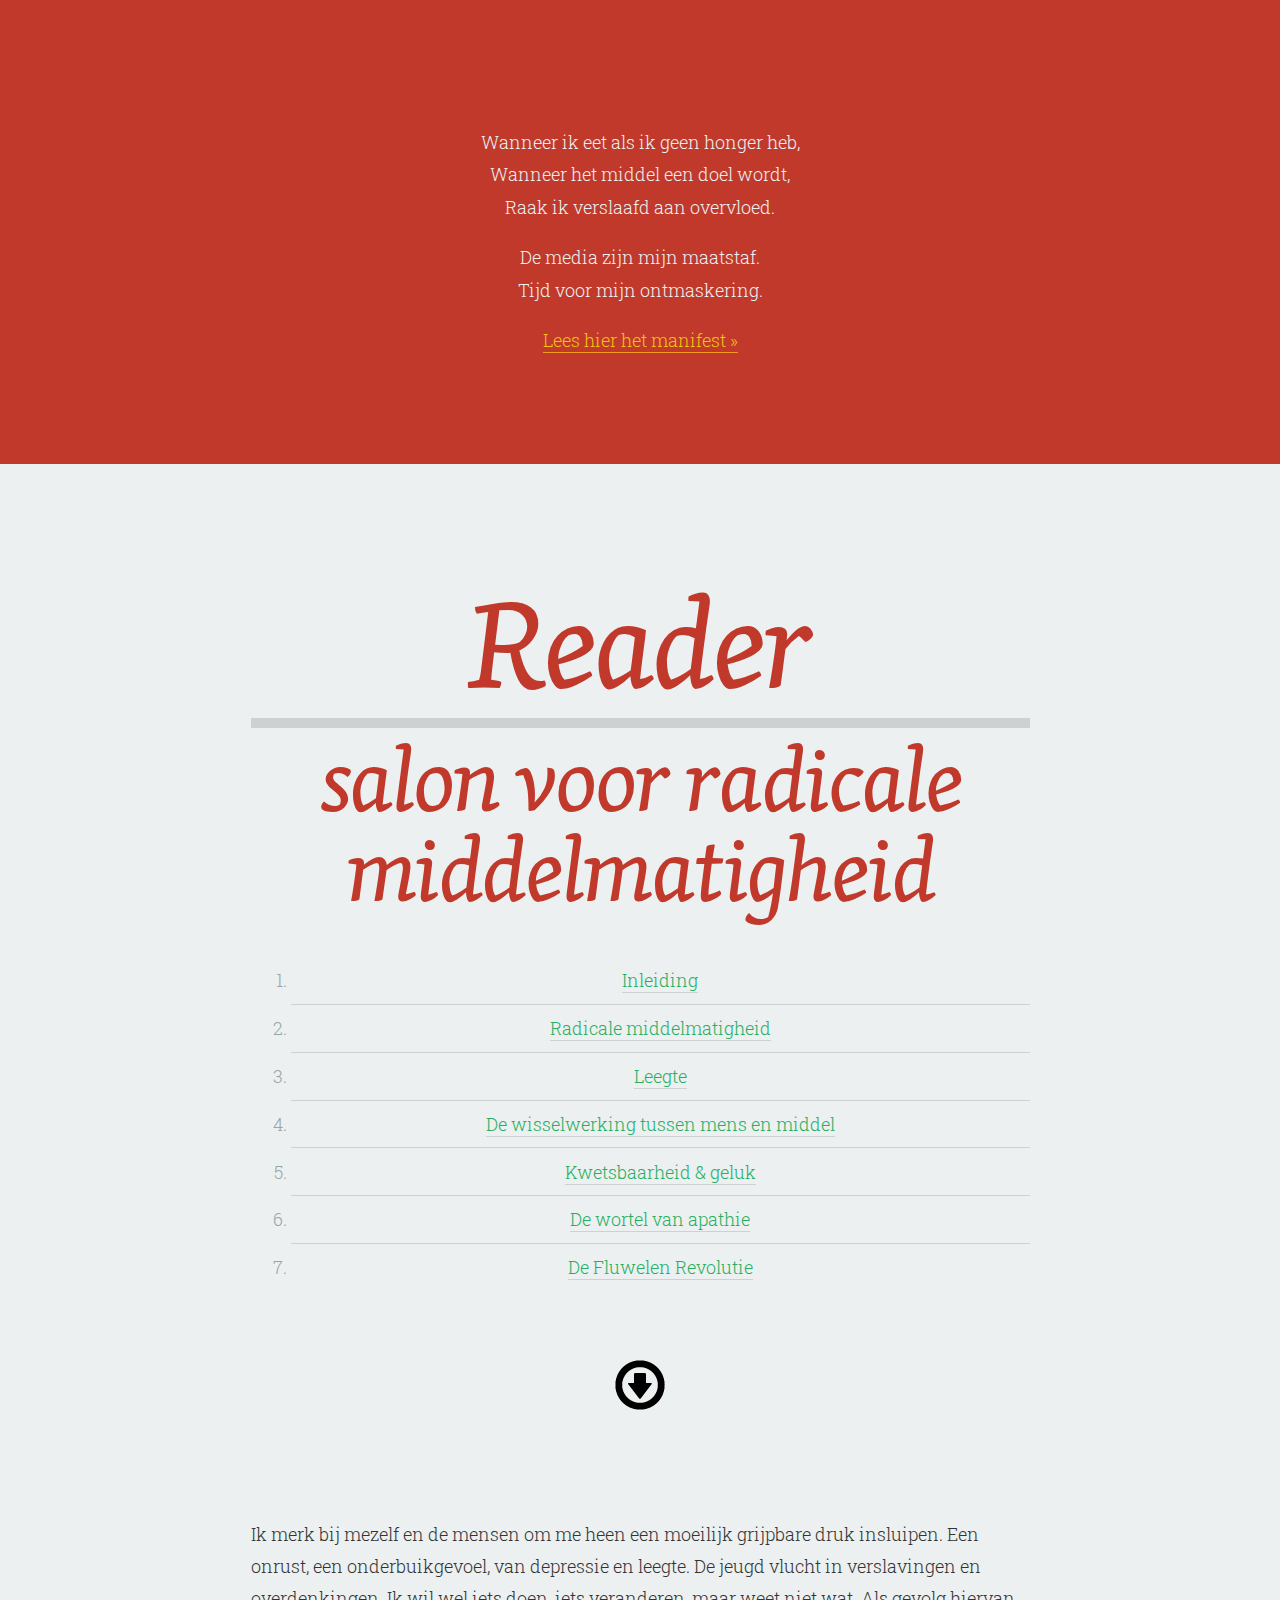
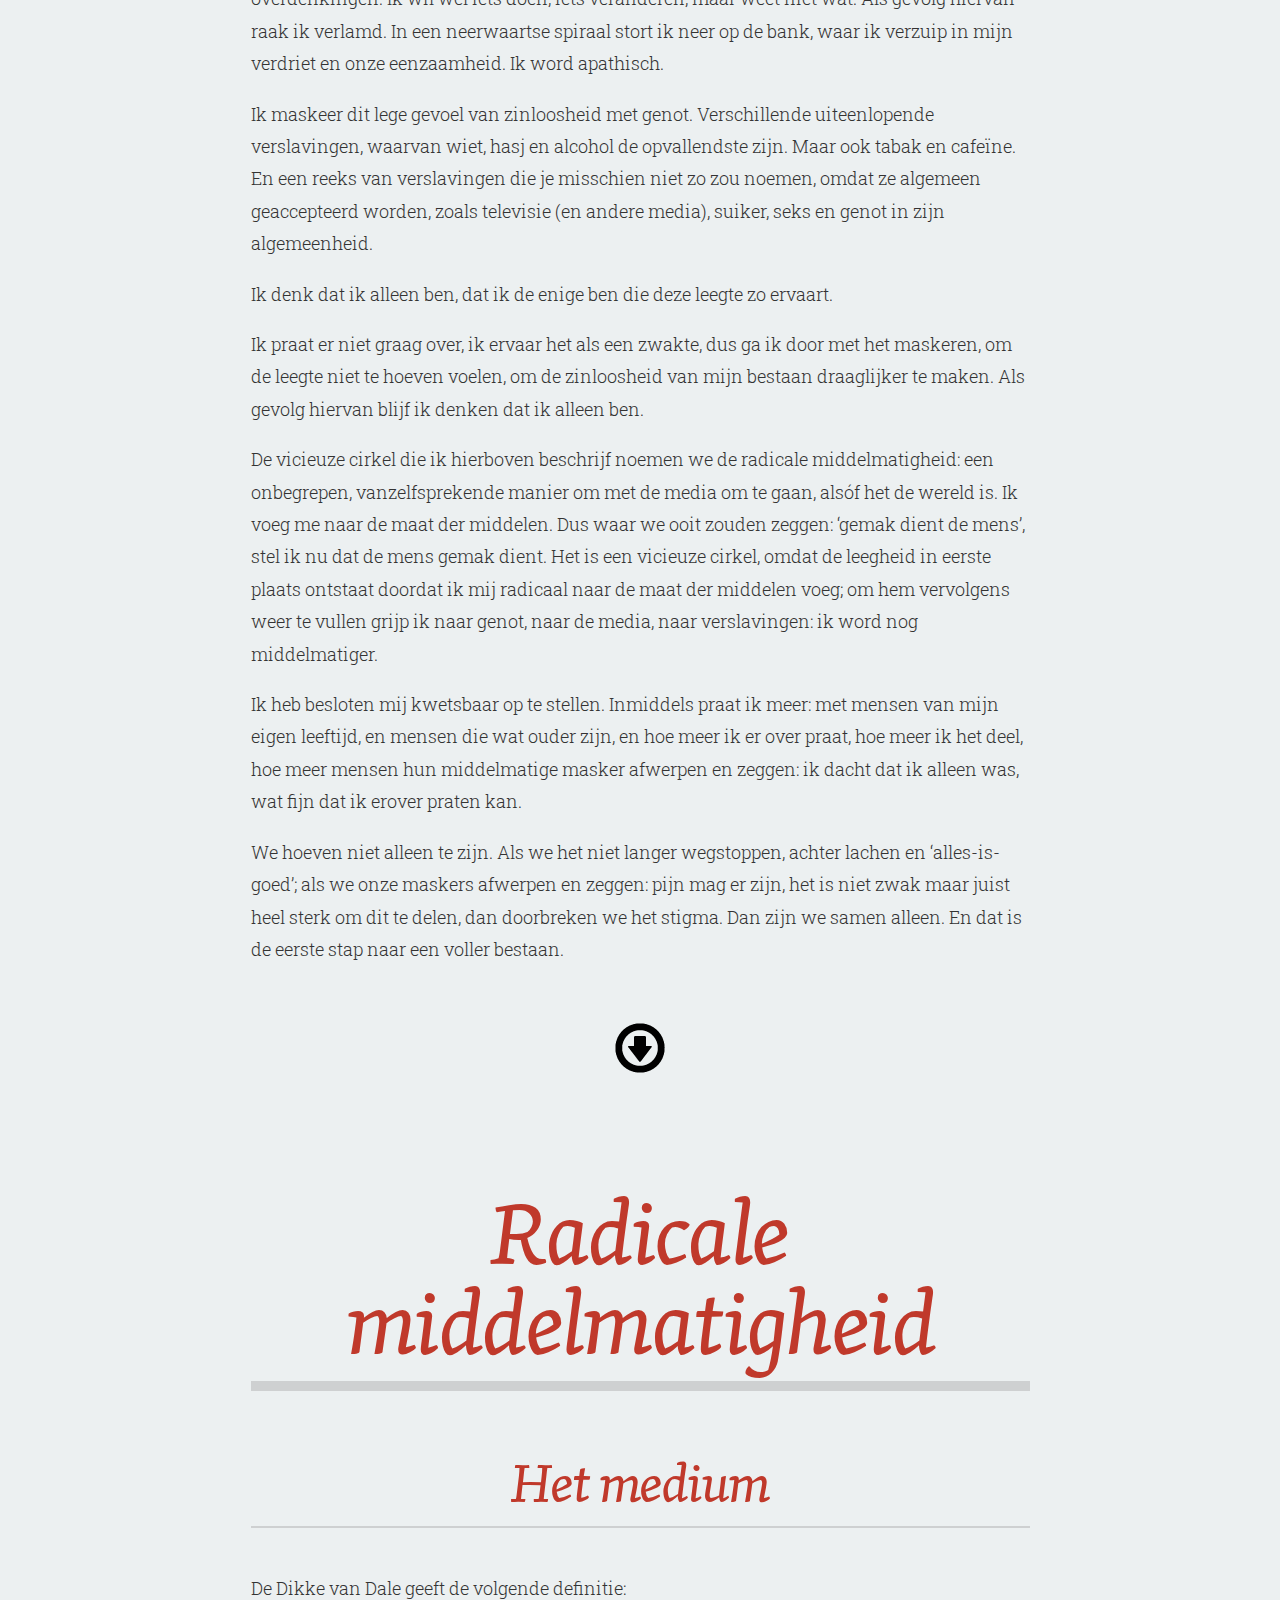
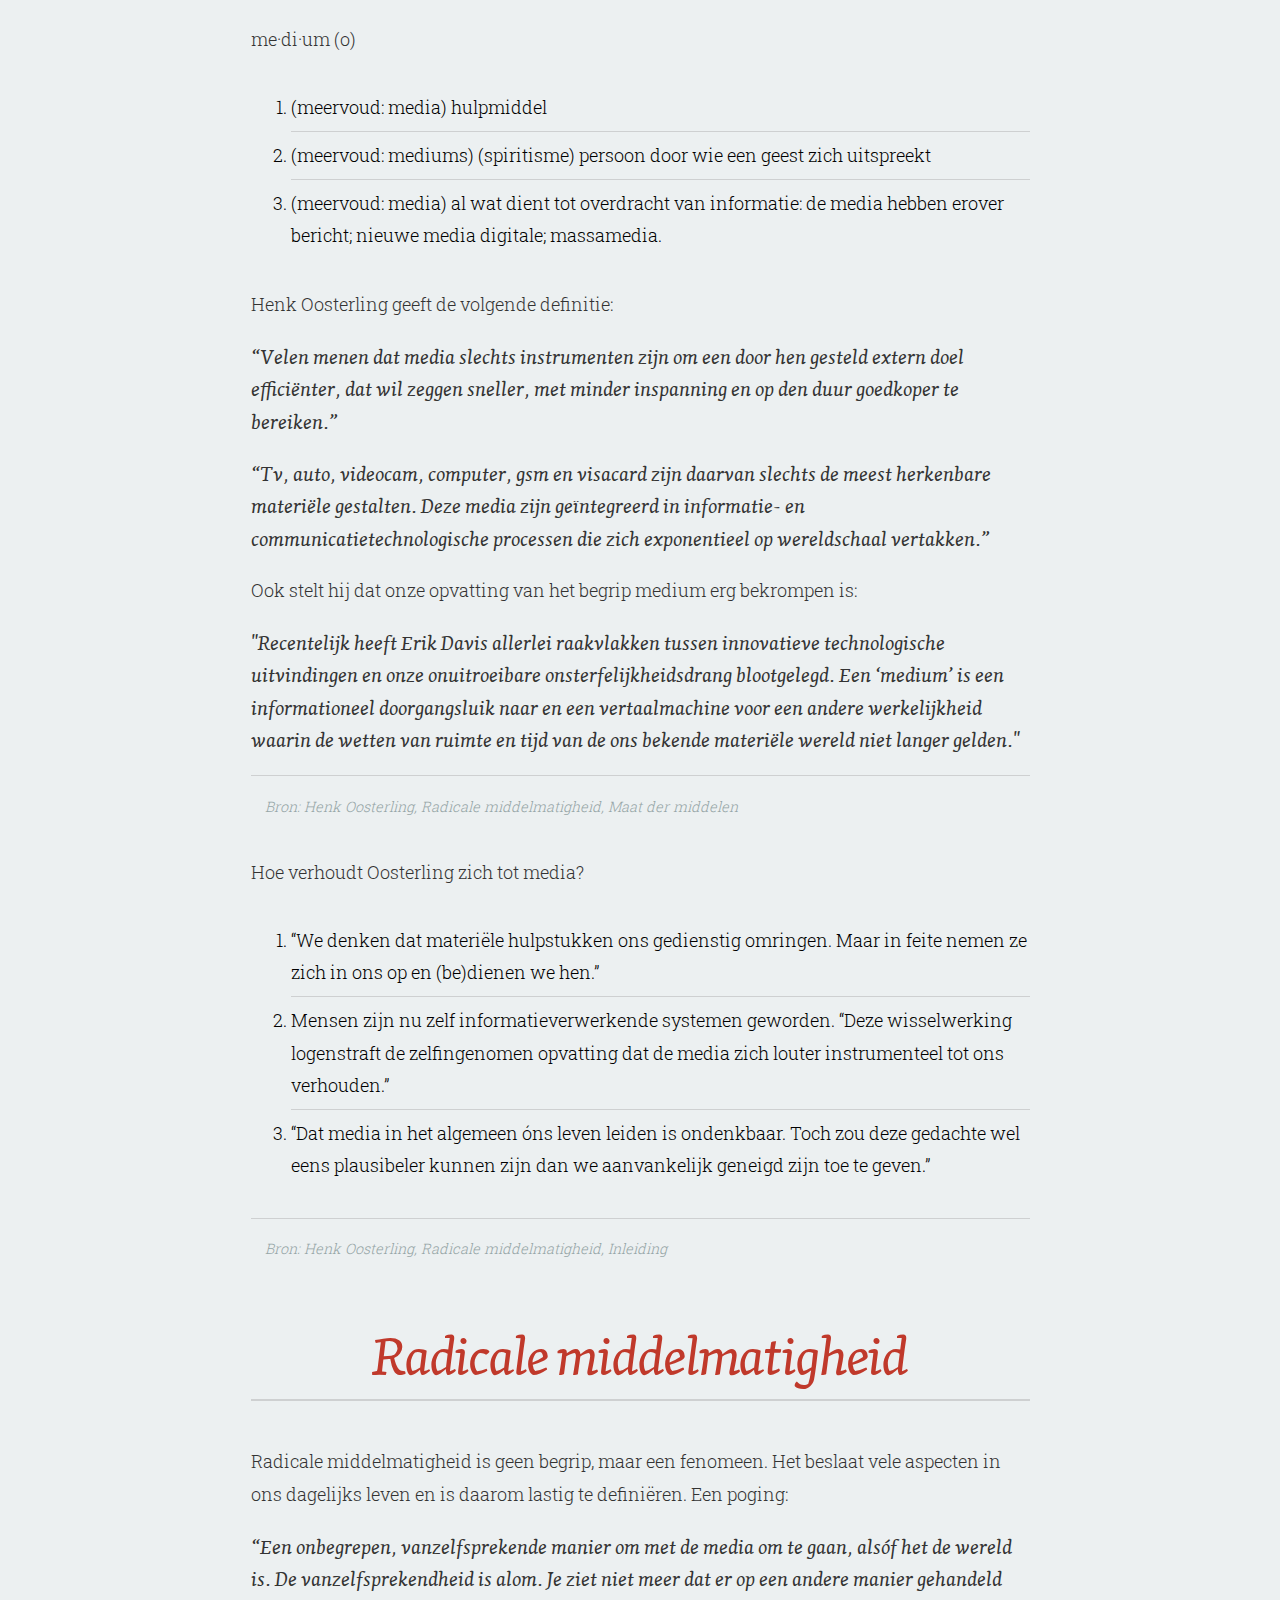
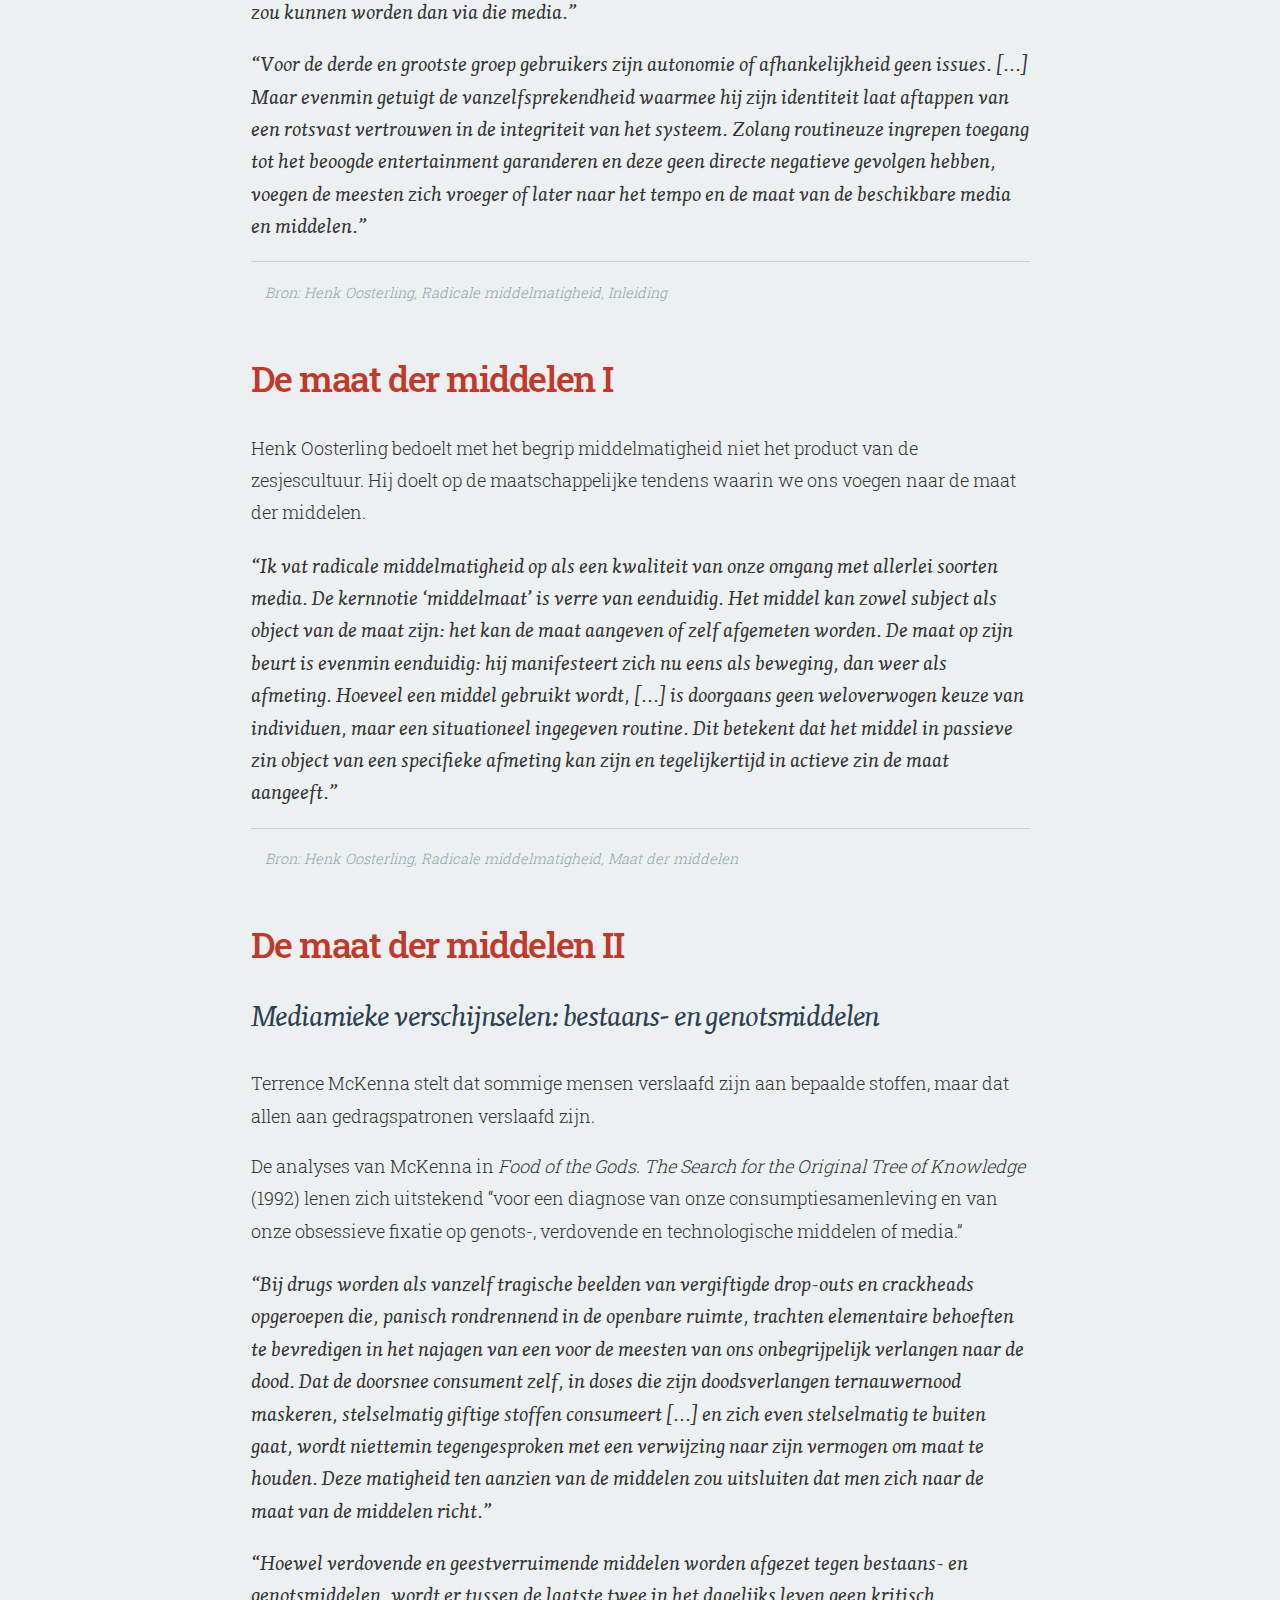
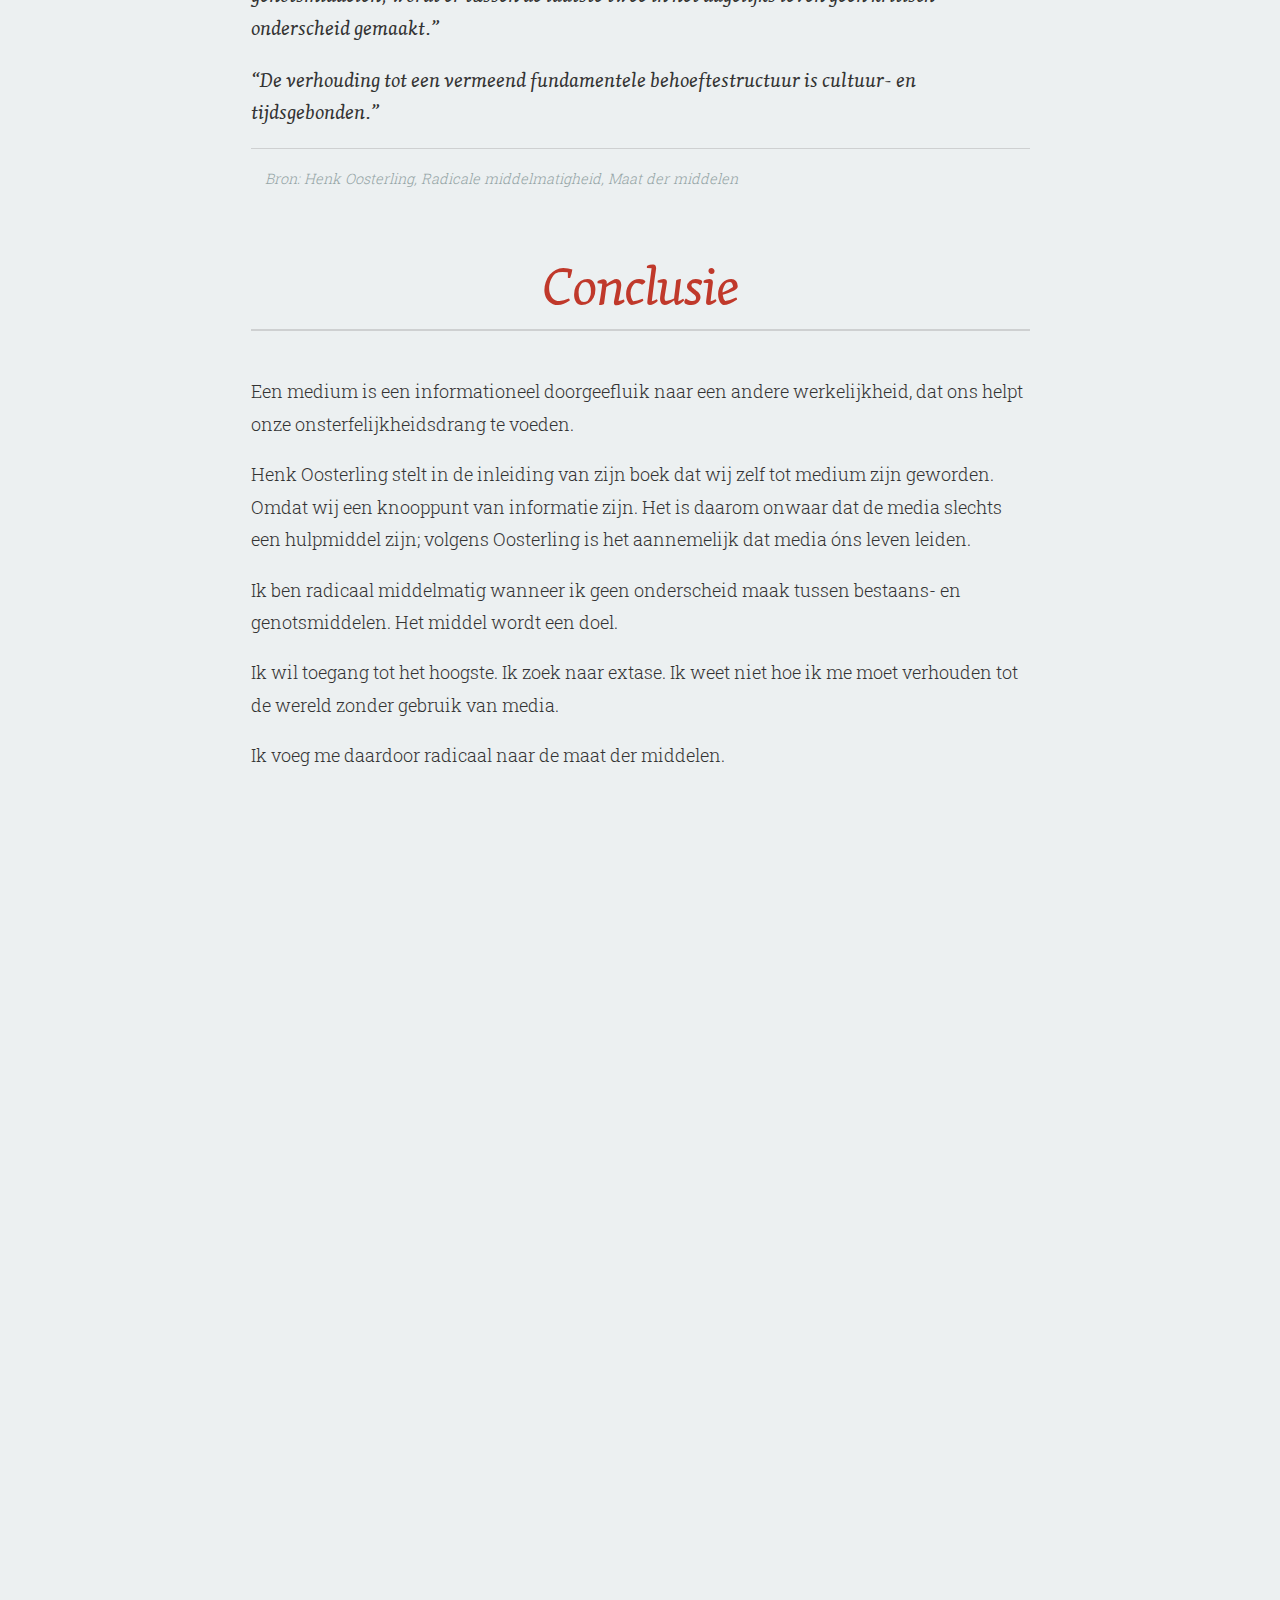
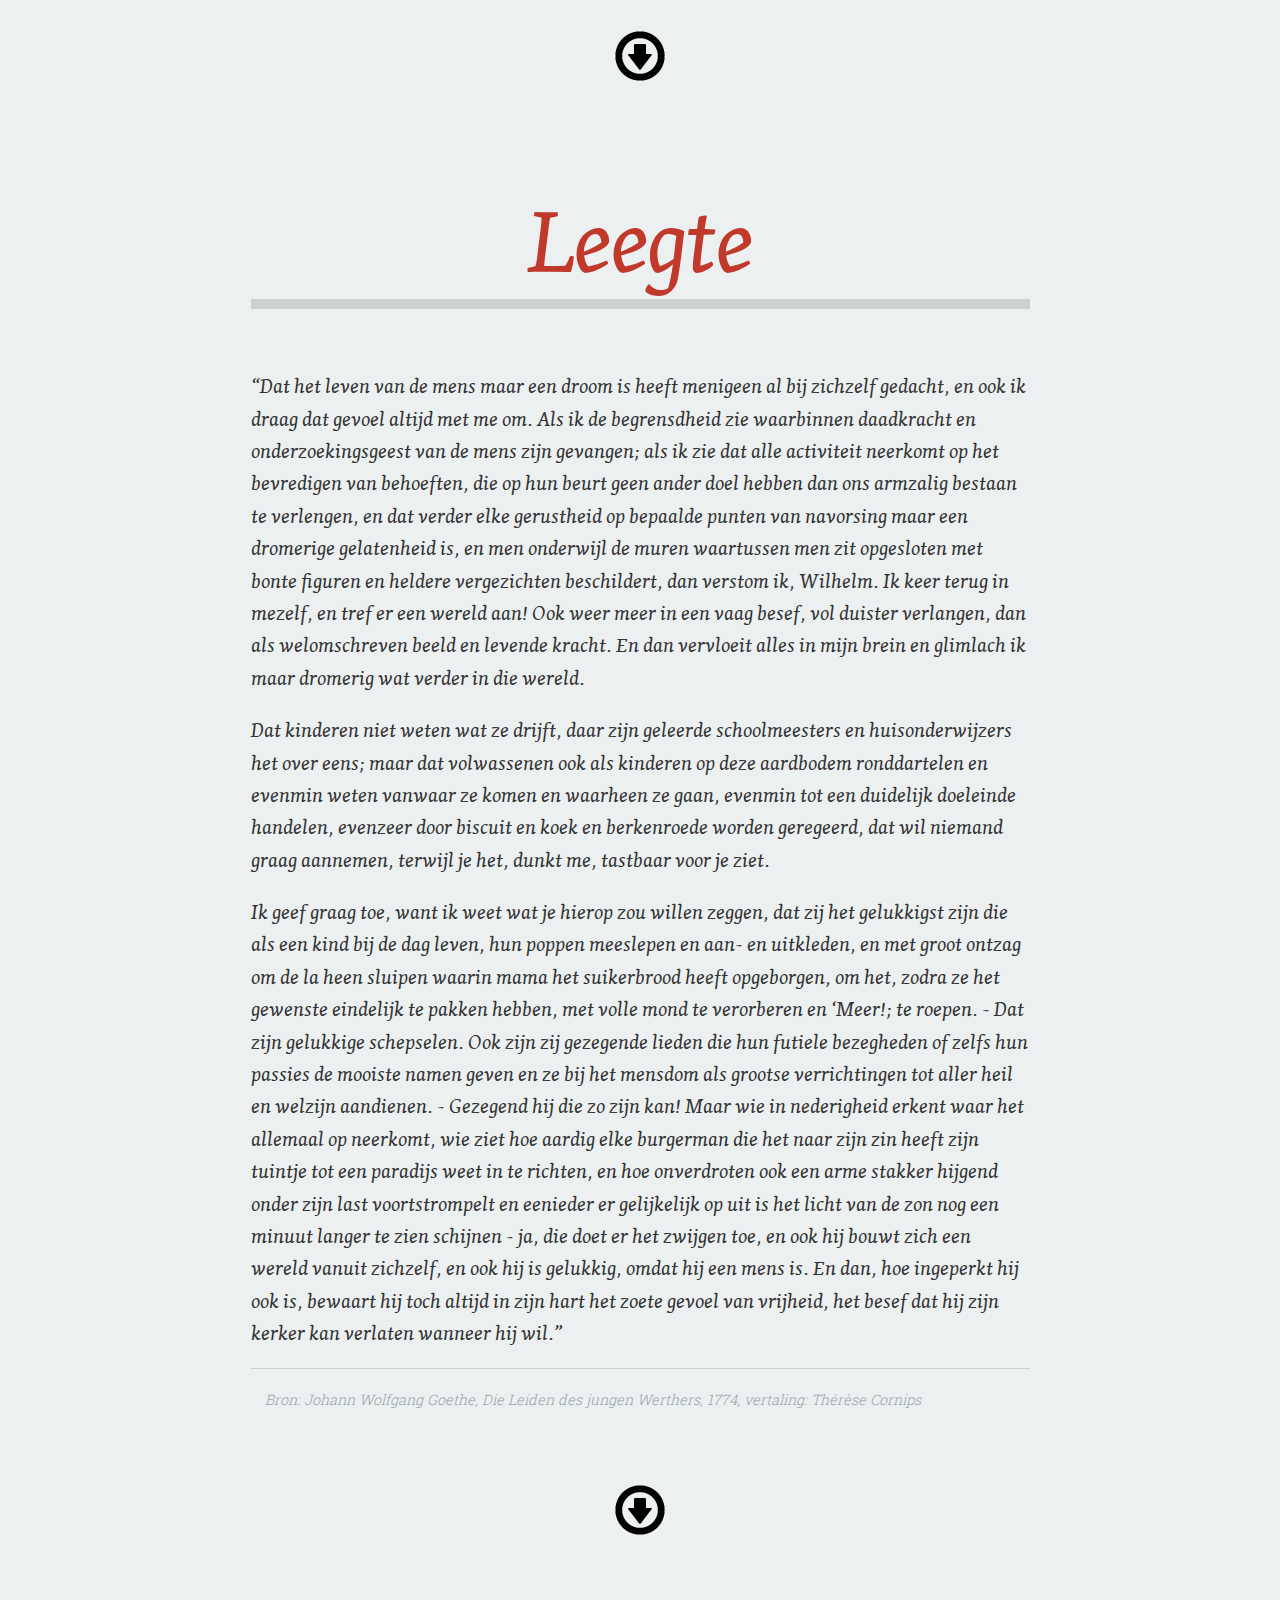
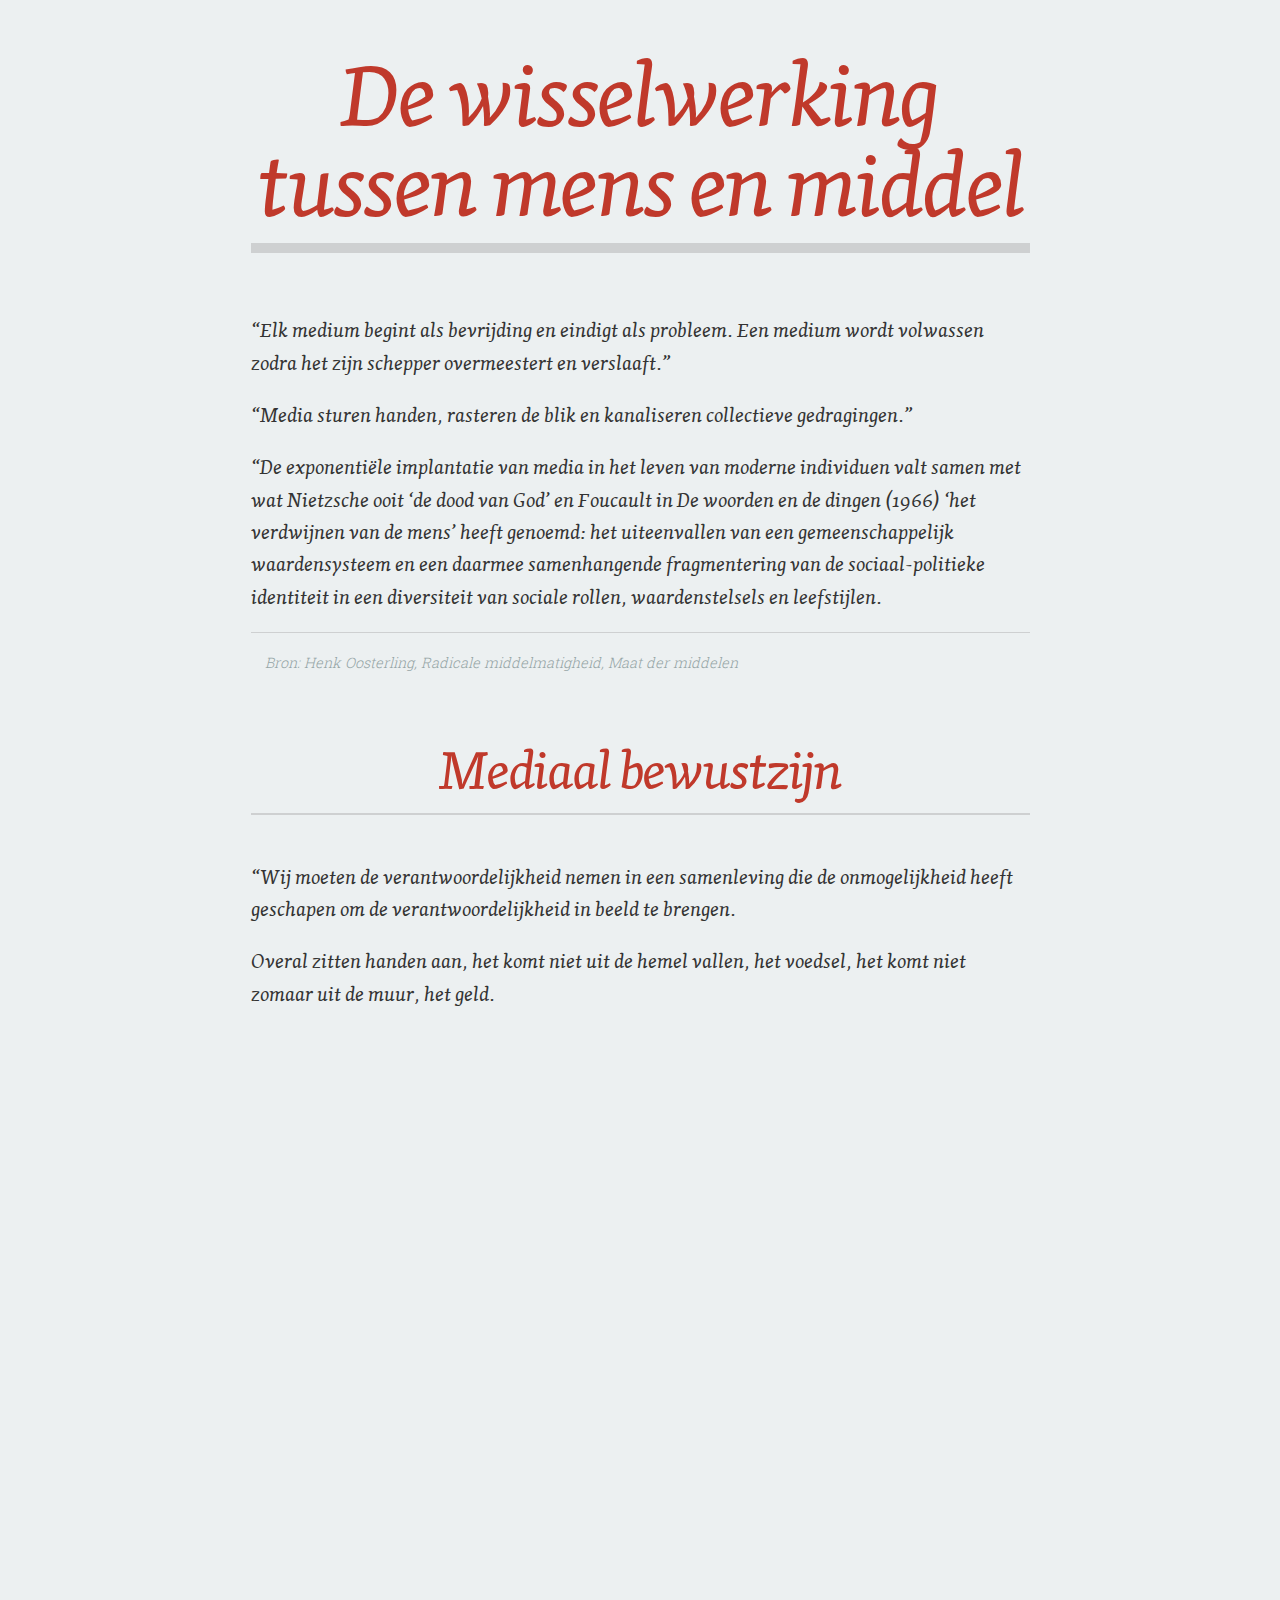
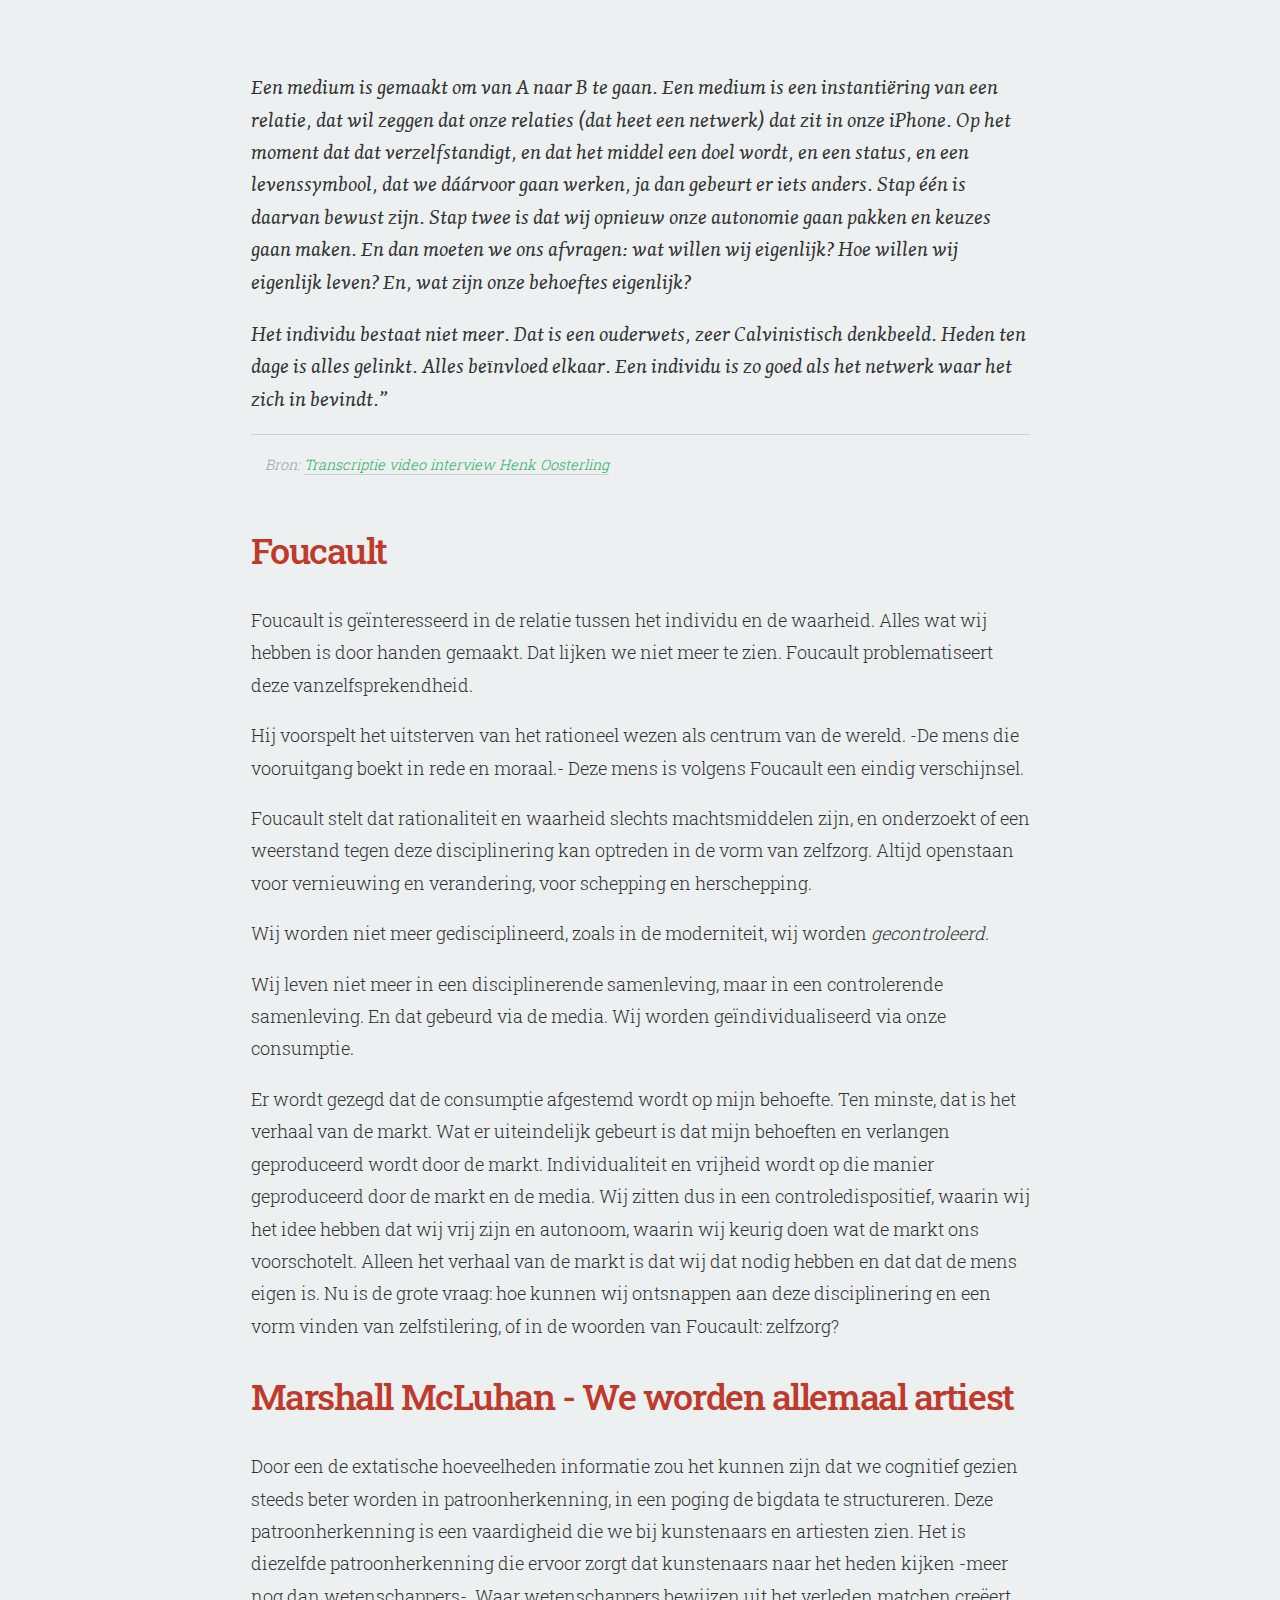
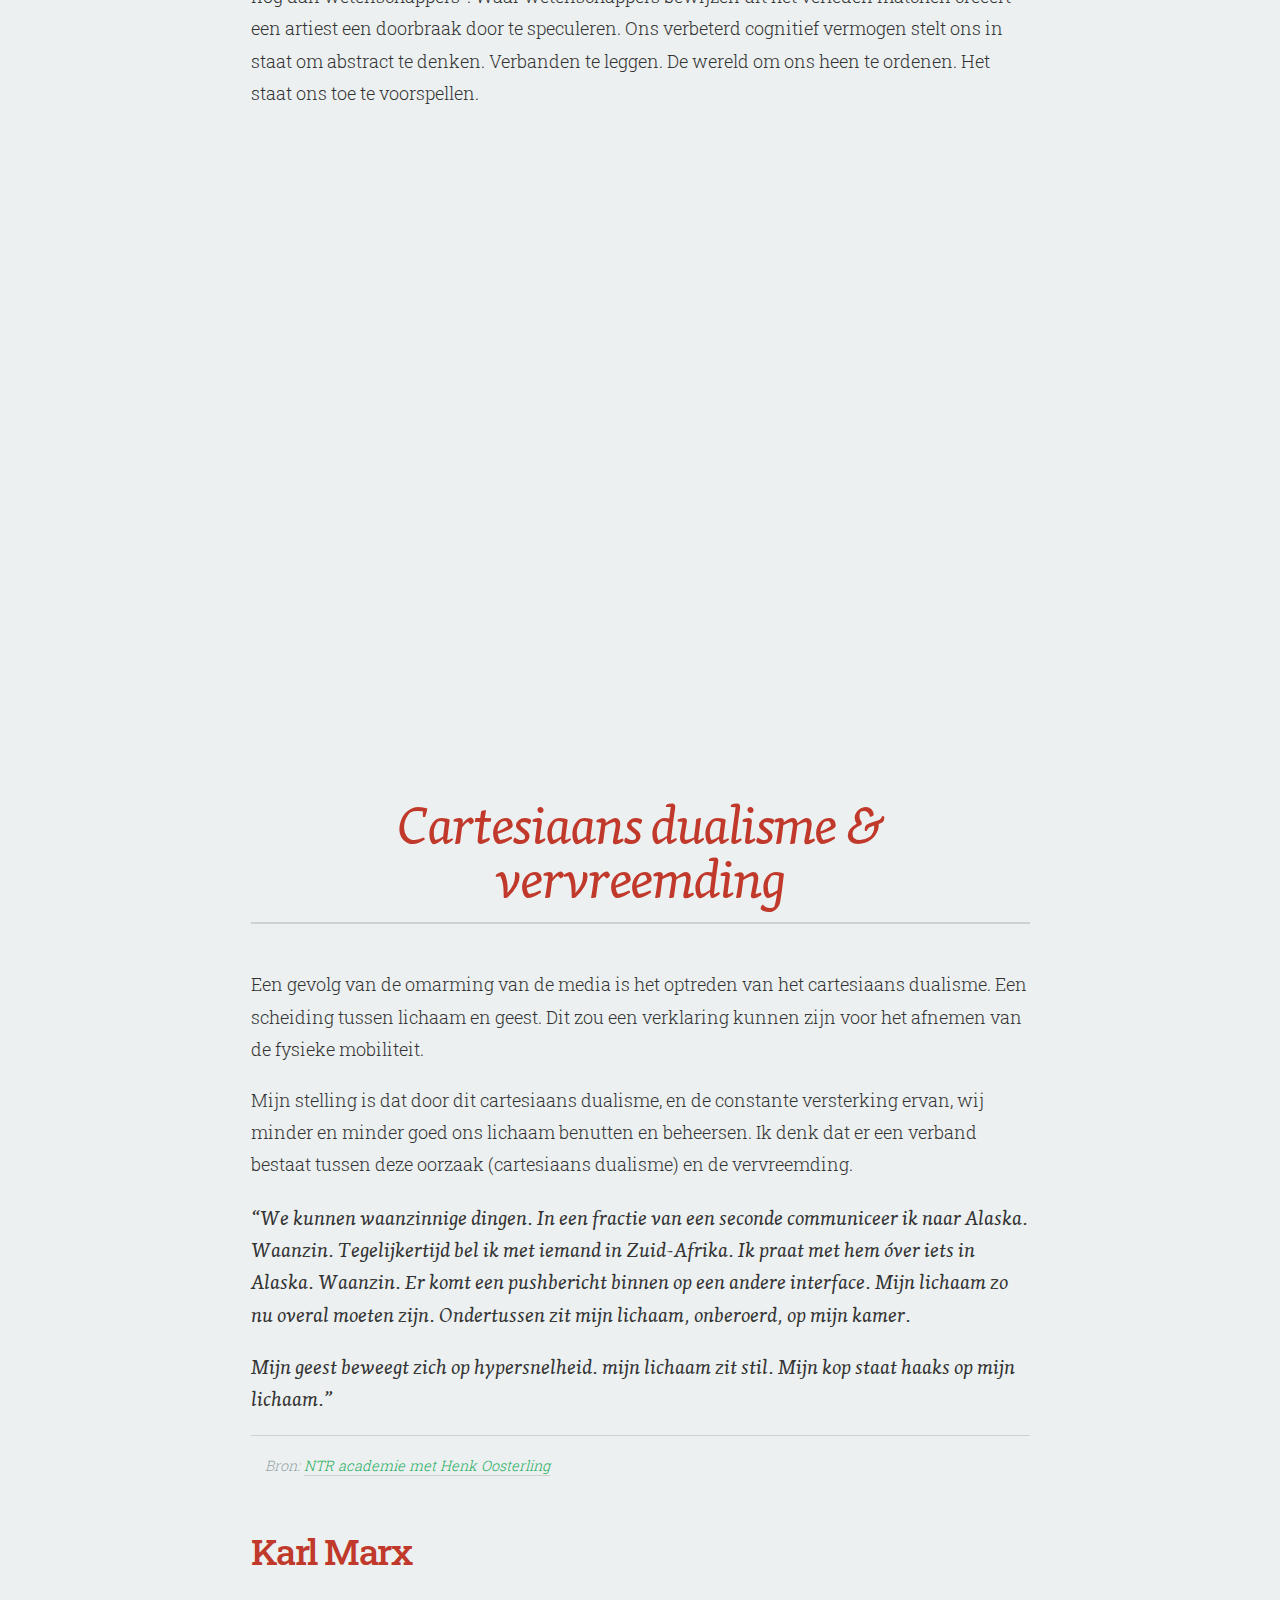
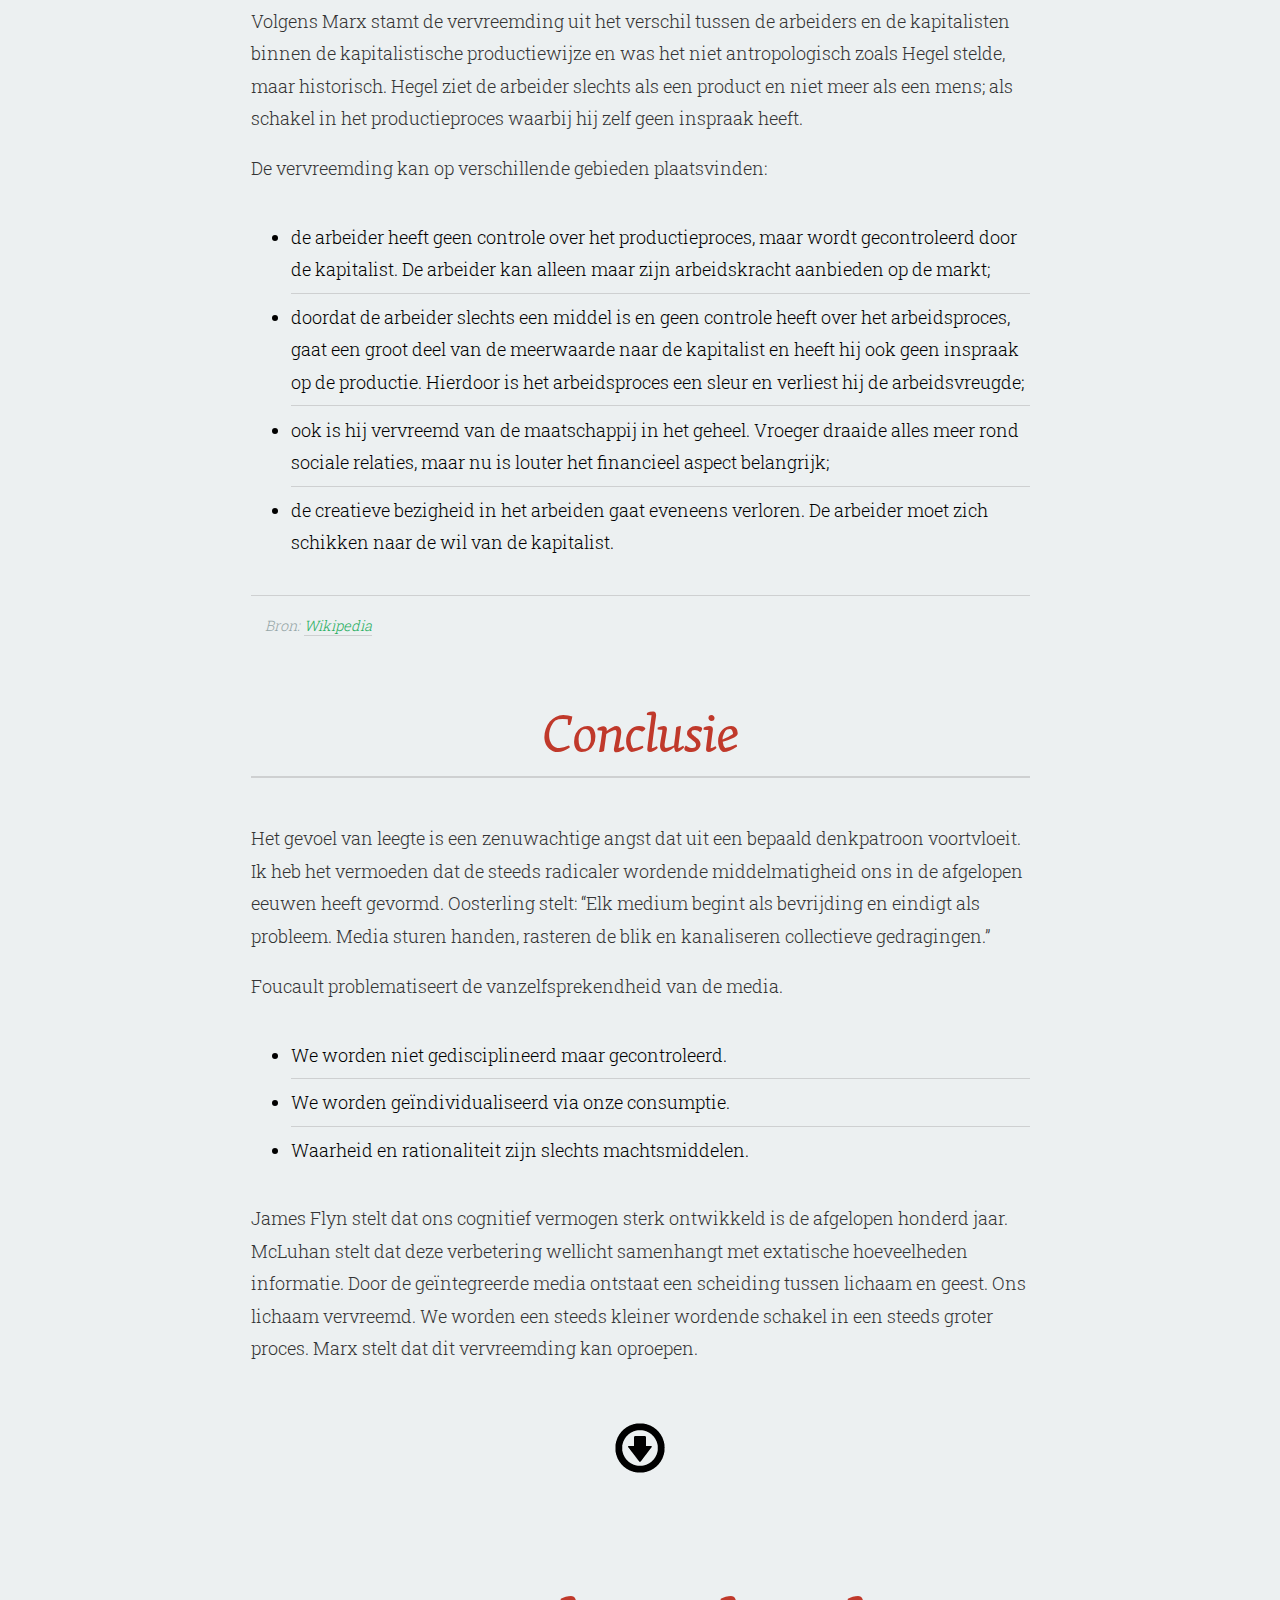
==== commit 72f83b37: "Fix" ====
--- a/reader.html
+++ b/reader.html
@@ -20,7 +20,38 @@
 <body>
     <div class="story-content">
 
-        <section class="inleiding">
+        <section class="aanhef">
+            <div class="site-width">
+                <div class="copy-width">
+                    <p>Wanneer ik eet als ik geen honger heb,<br />
+                    Wanneer het middel een doel wordt,<br />
+                    Raak ik verslaafd aan overvloed.</p>
+                    <p>De media zijn mijn maatstaf.<br />
+                    Tijd voor mijn ontmaskering.</p>
+                    <p><a href="http://shawnbuckles.nl/ontmaskering/">Lees hier het manifest &raquo;</a></p>
+                </div>
+            </div>
+        </section>
+
+        <section class="lead">
+            <div class="site-width">
+                <div class="copy-width">
+                    <h1>Reader</h1>
+                    <h1 class="bald">salon voor radicale middelmatigheid</h1>
+                    <ol class="inhoud">
+                        <li><a href="#inleiding">Inleiding</a></li>
+                        <li><a href="#radicale-middelmatigheid">Radicale middelmatigheid</a></li>
+                        <li><a href="#leegte">Leegte</a></li>
+                        <li><a href="#mediaal-bewustzijn">De wisselwerking tussen mens en middel</a></li>
+                        <li><a href="#kwetsbaarheid">Kwetsbaarheid &amp; geluk</a></li>
+                        <li><a href="#vicieuze-cirkel">De wortel van apathie</a></li>
+                        <li><a href="#fluwelen-revolutie">De Fluwelen Revolutie</a></li>
+                    </ol>
+                </div>
+            </div>
+        </section>
+
+        <section id="inleiding" class="inleiding">
             <div class="site-width">
                 <div class="copy-width">
                 <p>Ik merk bij mezelf en de mensen om me heen een moeilijk grijpbare druk insluipen. Een onrust, een onderbuikgevoel, van depressie en leegte. De jeugd vlucht in verslavingen en overdenkingen. Ik wil wel iets doen, iets veranderen, maar weet niet wat. Als gevolg hiervan raak ik verlamd. In een neerwaartse spiraal stort ik neer op de bank, waar ik verzuip in mijn verdriet en onze eenzaamheid. Ik word apathisch.</p>
@@ -34,17 +65,10 @@
             </div>
         </section>
 
-        <section class="lead radmid">
+        <section id="radicale-middelmatigheid" class="radicale-middelmatigheid">
             <div class="site-width">
                 <div class="copy-width">
                 <h1>Radicale middelmatigheid</h1>
-                </div>
-            </div>
-        </section>
-
-        <section class="radicale-middelmatigheid">
-            <div class="site-width">
-                <div class="copy-width">
                 <h2>Het medium</h2>
                 <p>De Dikke van Dale geeft de volgende definitie:</p>
                 <p>me·di·um (o)</p>
@@ -59,23 +83,25 @@
                 <p>Ook stelt hij dat onze opvatting van het begrip medium erg bekrompen is:</p>
                 <p class="quote">"Recentelijk heeft Erik Davis allerlei raakvlakken tussen innovatieve technologische uitvindingen en onze onuitroeibare onsterfelijkheidsdrang blootgelegd.
                 Een ‘medium’ is een informationeel doorgangsluik naar en een vertaalmachine voor een andere werkelijkheid waarin de wetten van ruimte en tijd van de ons bekende materiële wereld niet langer gelden."</p>
-                <p class="bron">- Henk Oosterling, Radicale middelmatigheid, Maat der middelen</p>
+                <p class="bron">Bron: Henk Oosterling, Radicale middelmatigheid, Maat der middelen</p>
                 <p>Hoe verhoudt Oosterling zich tot media?</p>
                 <ol>
                     <li>“We denken dat materiële hulpstukken ons gedienstig omringen. Maar in feite nemen ze zich in ons op en (be)dienen we hen.”</li>
                     <li>Mensen zijn nu zelf informatieverwerkende systemen geworden. “Deze wisselwerking logenstraft de zelfingenomen opvatting dat de media zich louter instrumenteel tot ons verhouden.”</li>
                     <li>“Dat media in het algemeen óns leven leiden is ondenkbaar. Toch zou deze gedachte wel eens plausibeler kunnen zijn dan we aanvankelijk geneigd zijn toe te geven.”</li>
                 </ol>
-                <p class="bron">Henk Oosterling, Radicale middelmatigheid, Inleiding</p>
+                <p class="bron">Bron: Henk Oosterling, Radicale middelmatigheid, Inleiding</p>
 
                 <h2>Radicale middelmatigheid</h2>
                 <p>Radicale middelmatigheid is geen begrip, maar een fenomeen. Het beslaat vele aspecten in ons dagelijks leven en is daarom lastig te definiëren. Een poging:</p>
                 <p class="quote">“Een onbegrepen, vanzelfsprekende manier om met de media om te gaan, alsóf het de wereld is. De vanzelfsprekendheid is alom. Je ziet niet meer dat er op een andere manier gehandeld zou kunnen worden dan via die media.”</p>
                 <p class="quote">“Voor de derde en grootste groep gebruikers zijn autonomie of afhankelijkheid geen issues. [...] Maar evenmin getuigt de vanzelfsprekendheid waarmee hij zijn identiteit laat aftappen van een rotsvast vertrouwen in de integriteit van het systeem. Zolang routineuze ingrepen toegang tot het beoogde entertainment garanderen en deze geen directe negatieve gevolgen hebben, voegen de meesten zich vroeger of later naar het tempo en de maat van de beschikbare media en middelen.”</p>
+                <p class="bron">Bron: Henk Oosterling, Radicale middelmatigheid, Inleiding</p>
                 
                 <h3>De maat der middelen I</h3>
                 <p>Henk Oosterling bedoelt met het begrip middelmatigheid niet het product van de zesjescultuur. Hij doelt op de maatschappelijke tendens waarin we ons voegen naar de maat der middelen.</p>
                 <p class="quote">“Ik vat radicale middelmatigheid op als een kwaliteit van onze omgang met allerlei soorten media. De kernnotie ‘middelmaat’ is verre van eenduidig. Het middel kan zowel subject als object van de maat zijn: het kan de maat aangeven of zelf afgemeten worden. De maat op zijn beurt is evenmin eenduidig: hij manifesteert zich nu eens als beweging, dan weer als afmeting. Hoeveel een middel gebruikt wordt, [...] is doorgaans geen weloverwogen keuze van individuen, maar een situationeel ingegeven routine. Dit betekent dat het middel in passieve zin object van een specifieke afmeting kan zijn en tegelijkertijd in actieve zin de maat aangeeft.”</p>
+                <p class="bron">Bron: Henk Oosterling, Radicale middelmatigheid, Maat der middelen</p>                
                 
                 <h3>De maat der middelen II</h3>
                 <h4>Mediamieke verschijnselen: bestaans- en genotsmiddelen</h4>
@@ -84,7 +110,7 @@
                 <p class="quote">“Bij drugs worden als vanzelf tragische beelden van vergiftigde drop-outs en crackheads opgeroepen die, panisch rondrennend in de openbare ruimte, trachten elementaire behoeften te bevredigen in het najagen van een voor de meesten van ons onbegrijpelijk verlangen naar de dood. Dat de doorsnee consument zelf, in doses die zijn doodsverlangen ternauwernood maskeren, stelselmatig giftige stoffen consumeert [...] en zich even stelselmatig te buiten gaat, wordt niettemin tegengesproken met een verwijzing naar zijn vermogen om maat te houden. Deze matigheid ten aanzien van de middelen zou uitsluiten dat men zich naar de maat van de middelen richt.”</p>
                 <p class="quote">“Hoewel verdovende en geestverruimende middelen worden afgezet tegen bestaans- en genotsmiddelen, wordt er tussen de laatste twee in het dagelijks leven geen kritisch onderscheid gemaakt.”</p>
                 <p class="quote">“De verhouding tot een vermeend fundamentele behoeftestructuur is cultuur- en tijdsgebonden.”</p>
-                <p class="bron">- Henk Oosterling, Radicale middelmatigheid, Maat der middelen</p>
+                <p class="bron">Bron: Henk Oosterling, Radicale middelmatigheid, Maat der middelen</p>
 
                 <h2>Conclusie</h2>
                 <p>Een medium is een informationeel doorgeefluik naar een andere werkelijkheid, dat ons helpt onze onsterfelijkheidsdrang te voeden.</p>
@@ -99,42 +125,26 @@
             </div>
         </section>
 
-        <section class="lead leegte">
-            <div class="site-width">
-                <div class="copy-width">
-                <h1>Leegte</h1>
-                </div>
-            </div>
-        </section>
-
-        <section class="leegte">
-            <div class="site-width">
-                <div class="copy-width">
+        <section id="leegte" class="leegte">
+            <div class="site-width">
+                <div class="copy-width">
+                <h1>Leegte</h1>                
                 <p class="quote">“Dat het leven van de mens maar een droom is heeft menigeen al bij zichzelf gedacht, en ook ik draag dat gevoel altijd met me om. Als ik de begrensdheid zie waarbinnen daadkracht en onderzoekingsgeest van de mens zijn gevangen; als ik zie dat alle activiteit neerkomt op het bevredigen van behoeften, die op hun beurt geen ander doel hebben dan ons armzalig bestaan te verlengen, en dat verder elke gerustheid op bepaalde punten van navorsing maar een dromerige gelatenheid is, en men onderwijl de muren waartussen men zit opgesloten met bonte figuren en heldere vergezichten beschildert, dan verstom ik, Wilhelm. Ik keer terug in mezelf, en tref er een wereld aan! Ook weer meer in een vaag besef, vol duister verlangen, dan als welomschreven beeld en levende kracht. En dan vervloeit alles in mijn brein en glimlach ik maar dromerig wat verder in die wereld.</p>
                 <p class="quote">Dat kinderen niet weten wat ze drijft, daar zijn geleerde schoolmeesters en huisonderwijzers het over eens; maar dat volwassenen ook als kinderen op deze aardbodem ronddartelen en evenmin weten vanwaar ze komen en waarheen ze gaan, evenmin tot een duidelijk doeleinde handelen, evenzeer door biscuit en koek en berkenroede worden geregeerd, dat wil niemand graag aannemen, terwijl je het, dunkt me, tastbaar voor je ziet.</p>
                 <p class="quote">Ik geef graag toe, want ik weet wat je hierop zou willen zeggen, dat zij het gelukkigst zijn die als een kind bij de dag leven, hun poppen meeslepen en aan- en uitkleden, en met groot ontzag om de la heen sluipen waarin mama het suikerbrood heeft opgeborgen, om het, zodra ze het gewenste eindelijk te pakken hebben, met volle mond te verorberen en ‘Meer!; te roepen. - Dat zijn gelukkige schepselen. Ook zijn zij gezegende lieden die hun futiele bezegheden of zelfs hun passies de mooiste namen geven en ze bij het mensdom als grootse verrichtingen tot aller heil en welzijn aandienen. - Gezegend hij die zo zijn kan! Maar wie in nederigheid erkent waar het allemaal op neerkomt, wie ziet hoe aardig elke burgerman die het naar zijn zin heeft zijn tuintje tot een paradijs weet in te richten, en hoe onverdroten ook een arme stakker hijgend onder zijn last voortstrompelt en eenieder er gelijkelijk op uit is het licht van de zon nog een minuut langer te zien schijnen - ja, die doet er het zwijgen toe, en ook hij bouwt zich een wereld vanuit zichzelf, en ook hij is gelukkig, omdat hij een mens is. En dan, hoe ingeperkt hij ook is, bewaart hij toch altijd in zijn hart het zoete gevoel van vrijheid, het besef dat hij zijn kerker kan verlaten wanneer hij wil.”</p>
-                <p class="bron">Johann Wolfgang Goethe, Die Leiden des jungen Werthers, 1774, vertalingThérèse Cornips</p>
-
-
-           </div>
-            </div>
-        </section>
-
-        <section class="lead wissel">
+                <p class="bron">Bron: Johann Wolfgang Goethe, Die Leiden des jungen Werthers, 1774, vertaling: Thérèse Cornips</p>
+                </div>
+            </div>
+        </section>
+
+        <section id="mediaal-bewustzijn" class="mediaal-bewustzijn">
             <div class="site-width">
                 <div class="copy-width">
                 <h1>De wisselwerking tussen mens en middel</h1>
-                </div>
-            </div>
-        </section>
-
-        <section class="mediaal-bewustzijn">
-            <div class="site-width">
-                <div class="copy-width">
                 <p class="quote">“Elk medium begint als bevrijding en eindigt als probleem. Een medium wordt volwassen zodra het zijn schepper overmeestert en verslaaft.”</p>
                 <p class="quote">“Media sturen handen, rasteren de blik en kanaliseren collectieve gedragingen.”</p>
                 <p class="quote">“De exponentiële implantatie van media in het leven van moderne individuen valt samen met wat Nietzsche ooit ‘de dood van God’ en Foucault in De woorden en de dingen (1966) ‘het verdwijnen van de mens’ heeft genoemd: het uiteenvallen van een gemeenschappelijk waardensysteem en een daarmee samenhangende fragmentering van de sociaal-politieke identiteit in een diversiteit van sociale rollen, waardenstelsels en leefstijlen.</p>
-                <p class="bron">Henk Oosterling, Radicale middelmatigheid, Maat der middelen</p>
+                <p class="bron">Bron: Henk Oosterling, Radicale middelmatigheid, Maat der middelen</p>
 
                 <h2>Mediaal bewustzijn</h2>
                 <p class="quote">“Wij moeten de verantwoordelijkheid nemen in een samenleving die de onmogelijkheid heeft geschapen om de verantwoordelijkheid in beeld te brengen.</p>
@@ -146,7 +156,7 @@
                 <div class="copy-width">
                 <p class="quote">Een medium is gemaakt om van A naar B te gaan. Een medium is een instantiëring van een relatie, dat wil zeggen dat onze relaties (dat heet een netwerk) dat zit in onze iPhone. Op het moment dat dat verzelfstandigt, en dat het middel een doel wordt, en een status, en een levenssymbool, dat we dáárvoor gaan werken, ja dan gebeurt er iets anders. Stap één is daarvan bewust zijn. Stap twee is dat wij opnieuw onze autonomie gaan pakken en keuzes gaan maken. En dan moeten we ons afvragen: wat willen wij eigenlijk? Hoe willen wij eigenlijk leven? En, wat zijn onze behoeftes eigenlijk?</p>
                 <p class="quote">Het individu bestaat niet meer. Dat is een ouderwets, zeer Calvinistisch denkbeeld. Heden ten dage is alles gelinkt. Alles beïnvloed elkaar. Een individu is zo goed als het netwerk waar het zich in bevindt.”</p>
-                <p class="bron">- Transcriptie video interview Henk Oosterling http://www.youtube.com/watch?v=nEhx-Ixt9r0</p>
+                <p class="bron">Bron: <a href="http://www.youtube.com/watch?v=nEhx-Ixt9r0">Transcriptie video interview Henk Oosterling</a></p>
 
                 <h3>Foucault</h3>
                 <p>Foucault is geïnteresseerd in de relatie tussen het individu en de waarheid. Alles wat wij hebben is door handen gemaakt. Dat lijken we niet meer te zien. Foucault problematiseert deze vanzelfsprekendheid.</p>
@@ -156,22 +166,20 @@
                 <p>Wij leven niet meer in een disciplinerende samenleving, maar in een controlerende samenleving. En dat gebeurd via de media. Wij worden geïndividualiseerd via onze consumptie.</p>
                 <p>Er wordt gezegd dat de consumptie afgestemd wordt op mijn behoefte. Ten minste, dat is het verhaal van de markt. Wat er uiteindelijk gebeurt is dat mijn behoeften en verlangen geproduceerd wordt door de markt. Individualiteit en vrijheid wordt op die manier geproduceerd door de markt en de media. Wij zitten dus in een controledispositief, waarin wij het idee hebben dat wij vrij zijn en autonoom, waarin wij keurig doen wat de markt ons voorschotelt. Alleen het verhaal van de markt is dat wij dat nodig hebben en dat dat de mens eigen is. Nu is de grote vraag: hoe kunnen wij ontsnappen aan deze disciplinering en een vorm vinden van zelfstilering, of in de woorden van Foucault: zelfzorg?</p>
 
-                <h3>We worden allemaal artiest</h3>
+                <h3>Marshall McLuhan - We worden allemaal artiest</h3>
                 <p>Door een de extatische hoeveelheden informatie zou het kunnen zijn dat we cognitief gezien steeds beter worden in patroonherkenning, in een poging de bigdata te structureren. Deze patroonherkenning is een vaardigheid die we bij kunstenaars en artiesten zien. Het is diezelfde patroonherkenning die ervoor zorgt dat kunstenaars naar het heden kijken -meer nog dan wetenschappers-. Waar wetenschappers bewijzen uit het verleden matchen creëert een artiest een doorbraak door te speculeren. Ons verbeterd cognitief vermogen stelt ons in staat om abstract te denken. Verbanden te leggen. De wereld om ons heen te ordenen. Het staat ons toe te voorspellen.</p>
                 </div>
 
                 <iframe src="http://embed.ted.com/talks/lang/nl/james_flynn_why_our_iq_levels_are_higher_than_our_grandparents.html" width="960" height="540" frameborder="0" scrolling="no" webkitAllowFullScreen mozallowfullscreen allowFullScreen></iframe>
                 
                 <div class="copy-width">
-                <h2>Cartesiaans dualisme</h2>
+                <h2>Cartesiaans dualisme &amp; vervreemding</h2>
                 <p>Een gevolg van de omarming van de media is het optreden van het cartesiaans dualisme. Een scheiding tussen lichaam en geest. Dit zou een verklaring kunnen zijn voor het afnemen van de fysieke mobiliteit.</p>
                 <p>Mijn stelling is dat door dit cartesiaans dualisme, en de constante versterking ervan, wij minder en minder goed ons lichaam benutten en beheersen. Ik denk dat er een verband bestaat tussen deze oorzaak (cartesiaans dualisme) en de vervreemding.</p>
 
-                
-                <h2>Vervreemding</h2>
                 <p class="quote">“We kunnen waanzinnige dingen. In een fractie van een seconde communiceer ik naar Alaska. Waanzin. Tegelijkertijd bel ik met iemand in Zuid-Afrika. Ik praat met hem óver iets in Alaska. Waanzin. Er komt een pushbericht binnen op een andere interface. Mijn lichaam zo nu overal moeten zijn. Ondertussen zit mijn lichaam, onberoerd, op mijn kamer.</p>
                 <p class="quote">Mijn geest beweegt zich op hypersnelheid. mijn lichaam zit stil. Mijn kop staat haaks op mijn lichaam.”
-                <p class="bron">- Bron: Transcriptie video NTR academie met Henk Oosterling: http://www.uitzendinggemist.nl/afleveringen/1359732</p>
+                <p class="bron">Bron: <a href="http://www.uitzendinggemist.nl/afleveringen/1359732">NTR academie met Henk Oosterling</a></p>
 
                 <h3>Karl Marx</h3>
                 <p>Volgens Marx stamt de vervreemding uit het verschil tussen de arbeiders en de kapitalisten binnen de kapitalistische productiewijze en was het niet antropologisch zoals Hegel stelde, maar historisch. Hegel ziet de arbeider slechts als een product en niet meer als een mens; als schakel in het productieproces waarbij hij zelf geen inspraak heeft.</p>
@@ -182,7 +190,29 @@
                     <li>ook is hij vervreemd van de maatschappij in het geheel. Vroeger draaide alles meer rond sociale relaties, maar nu is louter het financieel aspect belangrijk;</li>
                     <li>de creatieve bezigheid in het arbeiden gaat eveneens verloren. De arbeider moet zich schikken naar de wil van de kapitalist.</li>
                 </ul>
-                <p class="bron">Bron: http://nl.wikipedia.org/wiki/Vervreemding</p>
+                <p class="bron">Bron: <a href="http://nl.wikipedia.org/wiki/Vervreemding">Wikipedia</a></p>
+
+                <h2>Conclusie</h2>
+                <p>Het gevoel van leegte is een zenuwachtige angst dat uit een bepaald denkpatroon voortvloeit. Ik heb het vermoeden dat de steeds radicaler wordende middelmatigheid ons in de afgelopen eeuwen heeft gevormd. Oosterling stelt: “Elk medium begint als bevrijding en eindigt als probleem. Media sturen handen, rasteren de blik en kanaliseren collectieve gedragingen.”</p>
+
+                <p>Foucault problematiseert de vanzelfsprekendheid van de media.
+                <ul>
+                    <li>We worden niet gedisciplineerd maar gecontroleerd. </li>
+                    <li>We worden geïndividualiseerd via onze consumptie.</li>
+                    <li>Waarheid en rationaliteit zijn slechts machtsmiddelen.</li>
+                </ul>
+
+                <p>James Flyn stelt dat ons cognitief vermogen sterk ontwikkeld is de afgelopen honderd jaar. McLuhan stelt dat deze verbetering wellicht samenhangt met extatische hoeveelheden informatie. Door de geïntegreerde media ontstaat een scheiding tussen lichaam en geest. Ons lichaam vervreemd. We worden een steeds kleiner wordende schakel in een steeds groter proces. Marx stelt dat dit vervreemding kan oproepen.</p>
+
+                </div>
+            </div>
+        </section>
+
+        <section id="kwetsbaarheid" class="kwetsbaarheid">
+            <div class="site-width">
+                <div class="copy-width">
+                <h1>Kwetsbaarheid &amp; geluk</h1>
+                <p>Kwetsbaarheid. Het is is het zwaartepunt van zowel geluk als pijn. Het wordt geassocieerd met schaamte, angst, maar ook genegenheid en een gevoel van behoren of acceptatie.</p>
 
                 <h3>Verslavingsmaatschappij</h3>
                 <p>Oosterling stelt dat onze maatschappij draait om extase.
@@ -193,36 +223,7 @@
                 <p>Facebook is de belichaming hiervan.</p>
                 <p>Radicale middelmatigheid is een mislukte vluchtpoging, om de ondraaglijkheid van de betekenisloosheid van het bestaan te verzachten. Leegte is het resultaat van vluchtgedrag. Ze horen bij elkaar. Ze versterken elkaar. Ze hebben een concentrisch karakter. Ze hebben hetzelfde middelpunt: kwetsbaarheid. Ze draaien er in een cirkelbeweging omheen.</p>
 
-                <h2>Conclusie</h2>
-                <p>Het gevoel van leegte is een zenuwachtige angst dat uit een bepaald denkpatroon voortvloeit. Ik heb het vermoeden dat de steeds radicaler wordende middelmatigheid ons in de afgelopen eeuwen heeft gevormd. Oosterling stelt: “Elk medium begint als bevrijding en eindigt als probleem. Media sturen handen, rasteren de blik en kanaliseren collectieve gedragingen.”</p>
-
-                <p>Foucault problematiseert de vanzelfsprekendheid van de media.
-                <ul>
-                    <li>We worden niet gedisciplineerd maar gecontroleerd. </li>
-                    <li>We worden geïndividualiseerd via onze consumptie.</li>
-                    <li>Waarheid en rationaliteit zijn slechts machtsmiddelen.</li>
-                </ul>
-
-                <p>James Flyn stelt dat ons cognitief vermogen sterk ontwikkeld is de afgelopen honderd jaar. McLuhan stelt dat deze verbetering wellicht samenhangt met extatische hoeveelheden informatie. Door de geïntegreerde media ontstaat een scheiding tussen lichaam en geest. Ons lichaam vervreemd. We worden een steeds kleiner wordende schakel in een steeds groter proces. Marx stelt dat dit vervreemding kan oproepen.</p>
-
-                </div>
-            </div>
-        </section>
-
-        <section class="lead kwetsbaar">
-            <div class="site-width">
-                <div class="copy-width">
-                <h1>De wisselwerking tussen kwetsbaarheid en geluk</h1>
-                </div>
-            </div>
-        </section>
-
-        <section class="kwetsbaarheid">
-            <div class="site-width">
-                <div class="copy-width">
-                <p>Kwetsbaarheid. Het is is het zwaartepunt van zowel geluk als pijn. Het wordt geassocieerd met schaamte, angst, maar ook genegenheid en een gevoel van behoren of acceptatie.</p>
                 <h2>Schopenhauer over geluk</h2>
-
                 <p class="quote">“Geluk an sich bestaat niet. Er bestaat enkel zoiets als niet-lijden. Onze gevoeligheid voor pijn is bijna oneindig, die voor het genot is zeer beperkt. We willen voortdurend. Er is een tekort. Verlangen gaat over dit tekort."</p>
                 <p>Geluk bestaat uit twee goeden.</p>
                 <ol>
@@ -272,17 +273,10 @@
             </div>
         </section>
 
-        <section class="lead cirkel">
-            <div class="site-width">
-                <div class="copy-width">
-                <h1>De wortel van apathie</h1>
-                </div>
-            </div>
-        </section>
-
-        <section class="vicieuze-cirkel">
-            <div class="site-width">
-                <div class="copy-width">
+        <section id="vicieuze-cirkel" class="vicieuze-cirkel">
+            <div class="site-width">
+                <div class="copy-width">
+                <h1>De wortel van apathie</h1>                    
                 <p>De maatschappij bevindt zich in een vicieuze cirkel van verdoving, leegheid, apathie. Centraal in deze neerwaartste spiraal staat middelmatigheid. Het is de spil.
                 <p>Van verdoving naar middelmatigheid</p>
                 <ol>
@@ -318,17 +312,10 @@
             </div>
         </section>
 
-        <section class="lead revolutie">
+        <section id="fluwelen-revolutie" class="fluwelen-revolutie">
             <div class="site-width">
                 <div class="copy-width">
                 <h1>De Fluwelen Revolutie</h1>
-                </div>
-            </div>
-        </section>
-
-        <section class="fluwelen-revolutie">
-            <div class="site-width">
-                <div class="copy-width">
                 <p>De ontzuiling en globalisering van onze wereld hebben ervoor gezorgd dat mijn generatie is opgegroeid zonder waarheid. Onze waarden zijn abstracter. Onze kennis groter. De enorme (materiële) rijkdom en de bijbehorende marketingboom van de jaren negentig heeft ons individualisme gevoed en ons individu beschadigd. Het heeft een hele generatie stuurloos achtergelaten.</p>
                 <p>Het florerende kosmopolitisme zorgt ervoor dat elke vorm van hokjesdenken achterhaald is. Door de transparantie van de wereld en de snelle communicatie bestaat elke persoon uit een gausiaanse blur van abstracte waarden, waarvoor hij zijn inspiratie haalt uit culturen over de hele wereld. Hierdoor vallen gekaderde waarheden zoals monocultuur, landsgrenzen en religie weg. Concrete gemeenschappelijke waarden vervagen hierdoor.</p>
                 <p>Ons stagnerend liberaal systeem, de wereldproblematiek en ons groeiende bewustzijn roept een nieuwe beweging op. Een die oproept op zoek te gaan naar onze eigen waarheid. Om daar naar te durven leven. Om ernaar te handelen. Een onregelmatig en verdeeld gevoel van saamhorigheid tart ons. Wij zijn de generatie van wetenschap, bewustzijn en zelfredzaamheid.</p>
@@ -362,6 +349,7 @@
                 <div class="copy-width">
                     <p>Deze reader is opgesteld door Shawn Buckles. Met dank aan Henk Oosterling.<br />
                         De salon voor radicale middelmatigheid is onderdeel van <a href="http://aandewereldbevolking.nl/">Aan de wereldbevolking</a>.</p>
+                        <p>In samenwerking met Museum DR8888 en Academie voor Popcultuur Leeuwarden.</p>
                 </div>
             </div>
         </section>
--- a/css/reader.css
+++ b/css/reader.css
@@ -39,9 +39,16 @@
 
 h1 {
     font-size: 5em;
+    text-align: center;
+    padding-bottom: 20px;
+    border-bottom: 10px solid rgba(136, 136, 136, 0.3);
+
 }
 h2 {
     font-size: 3em;
+    text-align: center;    
+    padding-bottom: 20px;
+    border-bottom: 2px solid rgba(136, 136, 136, 0.3);
 }
 h3 {
     font-family: 'Roboto Slab', 'Helvetica Neue', Helvetica, "pragmatica-web", Arial, sans-serif;
@@ -74,7 +81,10 @@
 }
 p.bron {
     font-style: italic;
+    color: #95a5a6;
     font-size: .8em;
+    padding: 1em;
+    border-top: 1px solid rgba(136, 136, 136, 0.3);
 }
 
 a {
@@ -88,11 +98,14 @@
 ul, ol {
     margin: 2em auto;
 }
+ol.inhoud {
+    text-align: center;
+    color: #95a5a6;
+}
 li {
     border-bottom: 1px solid rgba(136, 136, 136, 0.3);
     margin-bottom: 0.4em;
     padding-bottom: 0.4em;
-    color: #2c3e50;
 }
  li:last-child {
     border: medium none;
@@ -105,6 +118,8 @@
 
 section {
     margin: 6em auto;
+    padding-bottom: 5em;
+    background: url('../img/divider.png') no-repeat center bottom;
 }
 
 .story-content {
@@ -122,19 +137,51 @@
     margin: 0 auto;
 }
 
+iframe {
+    margin: 2em auto;
+}
+
 /* ---------------------- */
 
 /* sections */
 
-.lead {
-    padding: 8em 0 0 0;
-}
-
-.lead {
-    background: ;
-}
-.lead h1 {
-    color: ;
+.aanhef {
+    margin-top: 0;
+    background: #c0392b;
+    padding-top: 6em;
+
+}
+
+.aanhef h1 {
+    line-height: 1em;
+    margin-bottom: 0px;
+    padding-top: .3em;
+    border-top: 0px #c0392b solid;
+    padding-bottom: .3em;
+    border-bottom: 0px #2980b9 solid;
+}
+
+.aanhef p {
+    color: #ecf0f1;
+    text-align: center;
+}
+.aanhef a {
+    border-bottom: 1px solid #f39c12;
+    color: #f1c40f;
+    text-decoration: none;
+}
+.aanhef a:hover {
+    color: #f39c12;
+}
+
+.lead h1{
+    font-size: 7em;
+    margin-bottom: 0;
+}
+.lead h1.bald {
+    border-bottom: none;
+    margin-top: 0;
+    font-size: 5em;
 }
 
 .footer {
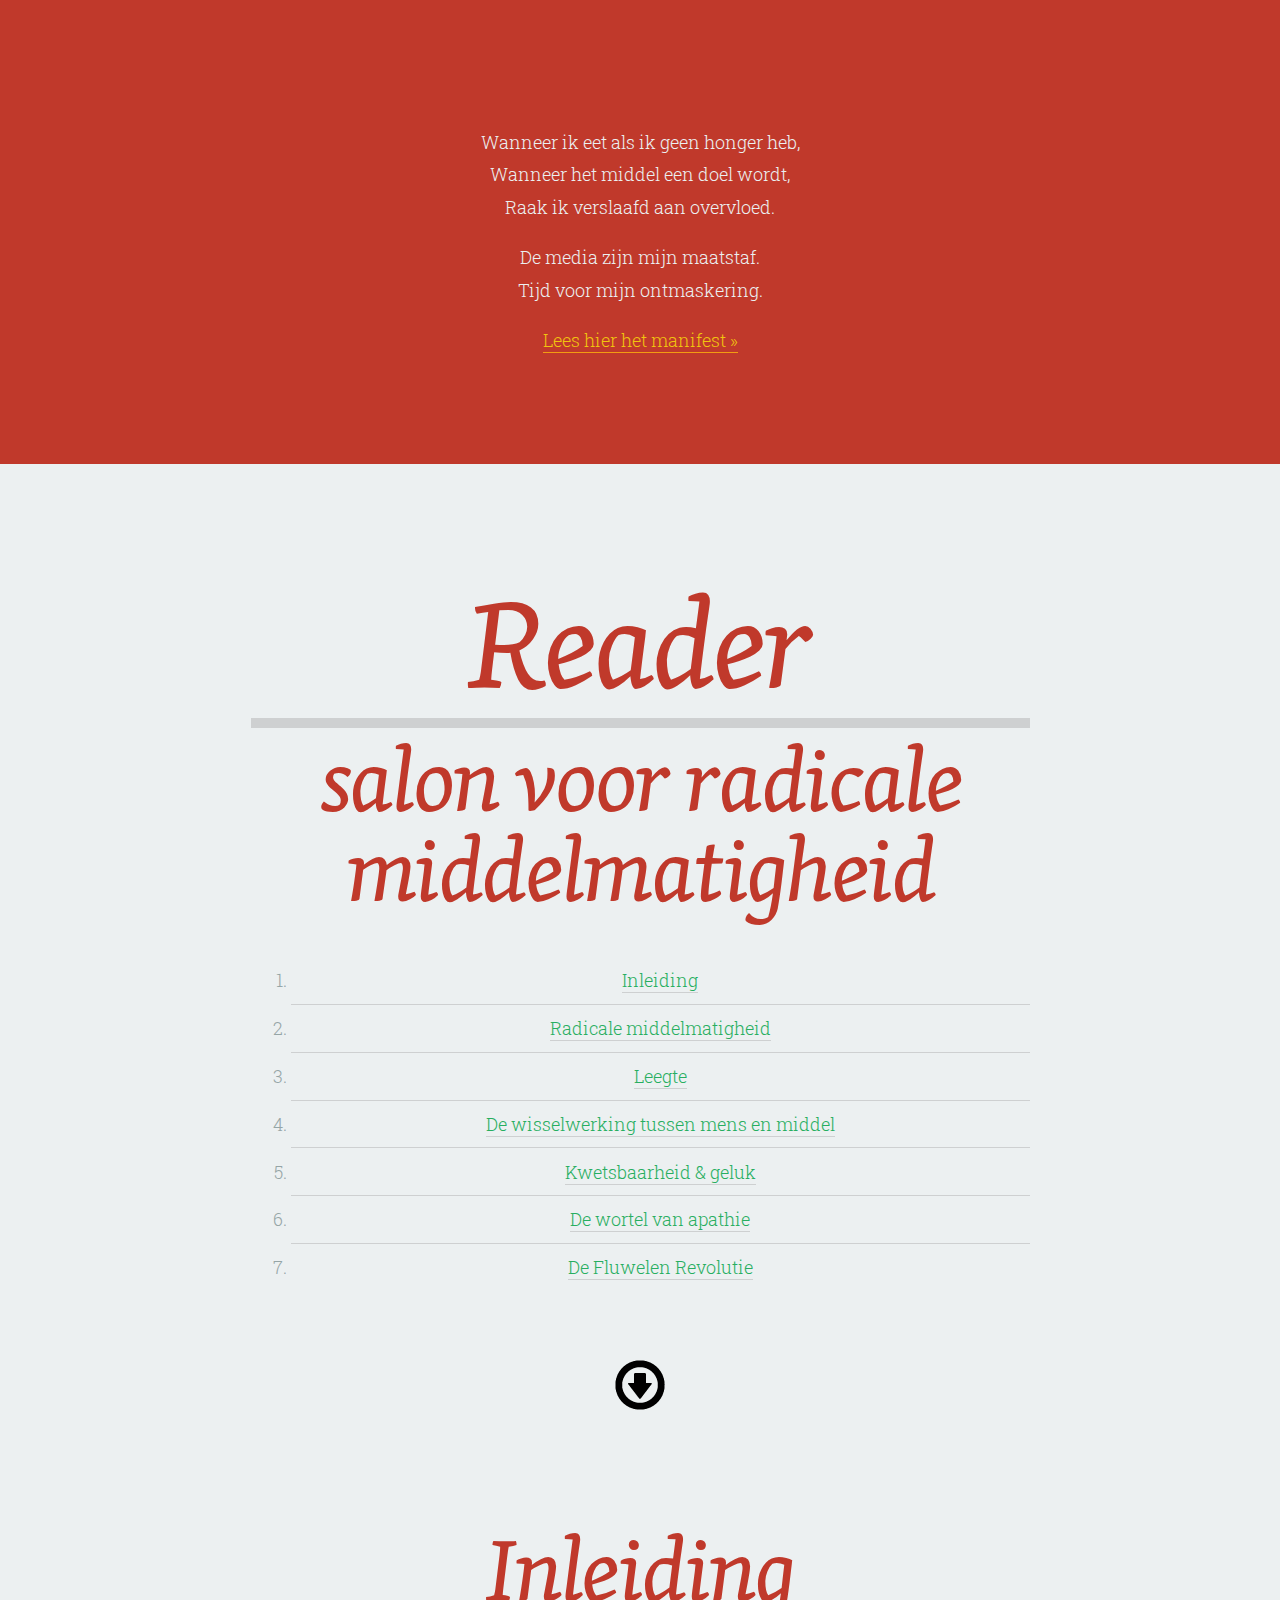
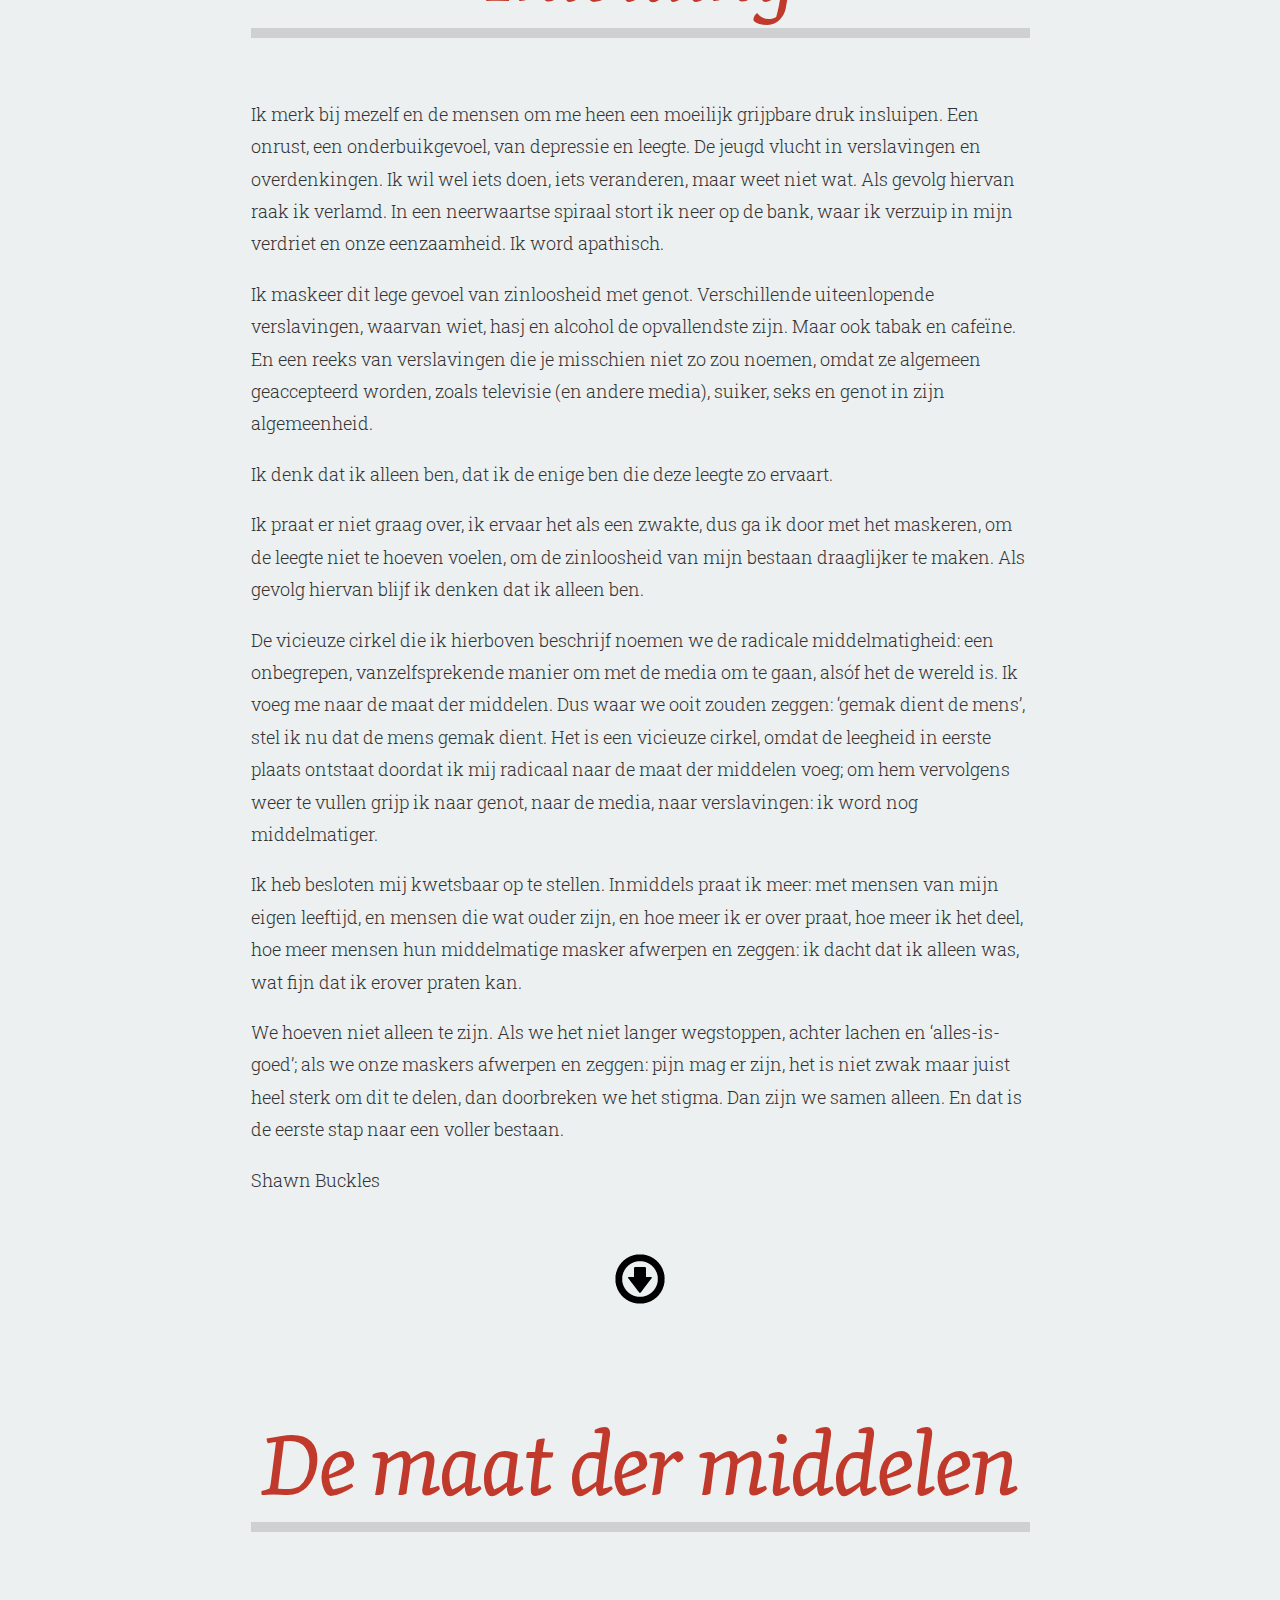
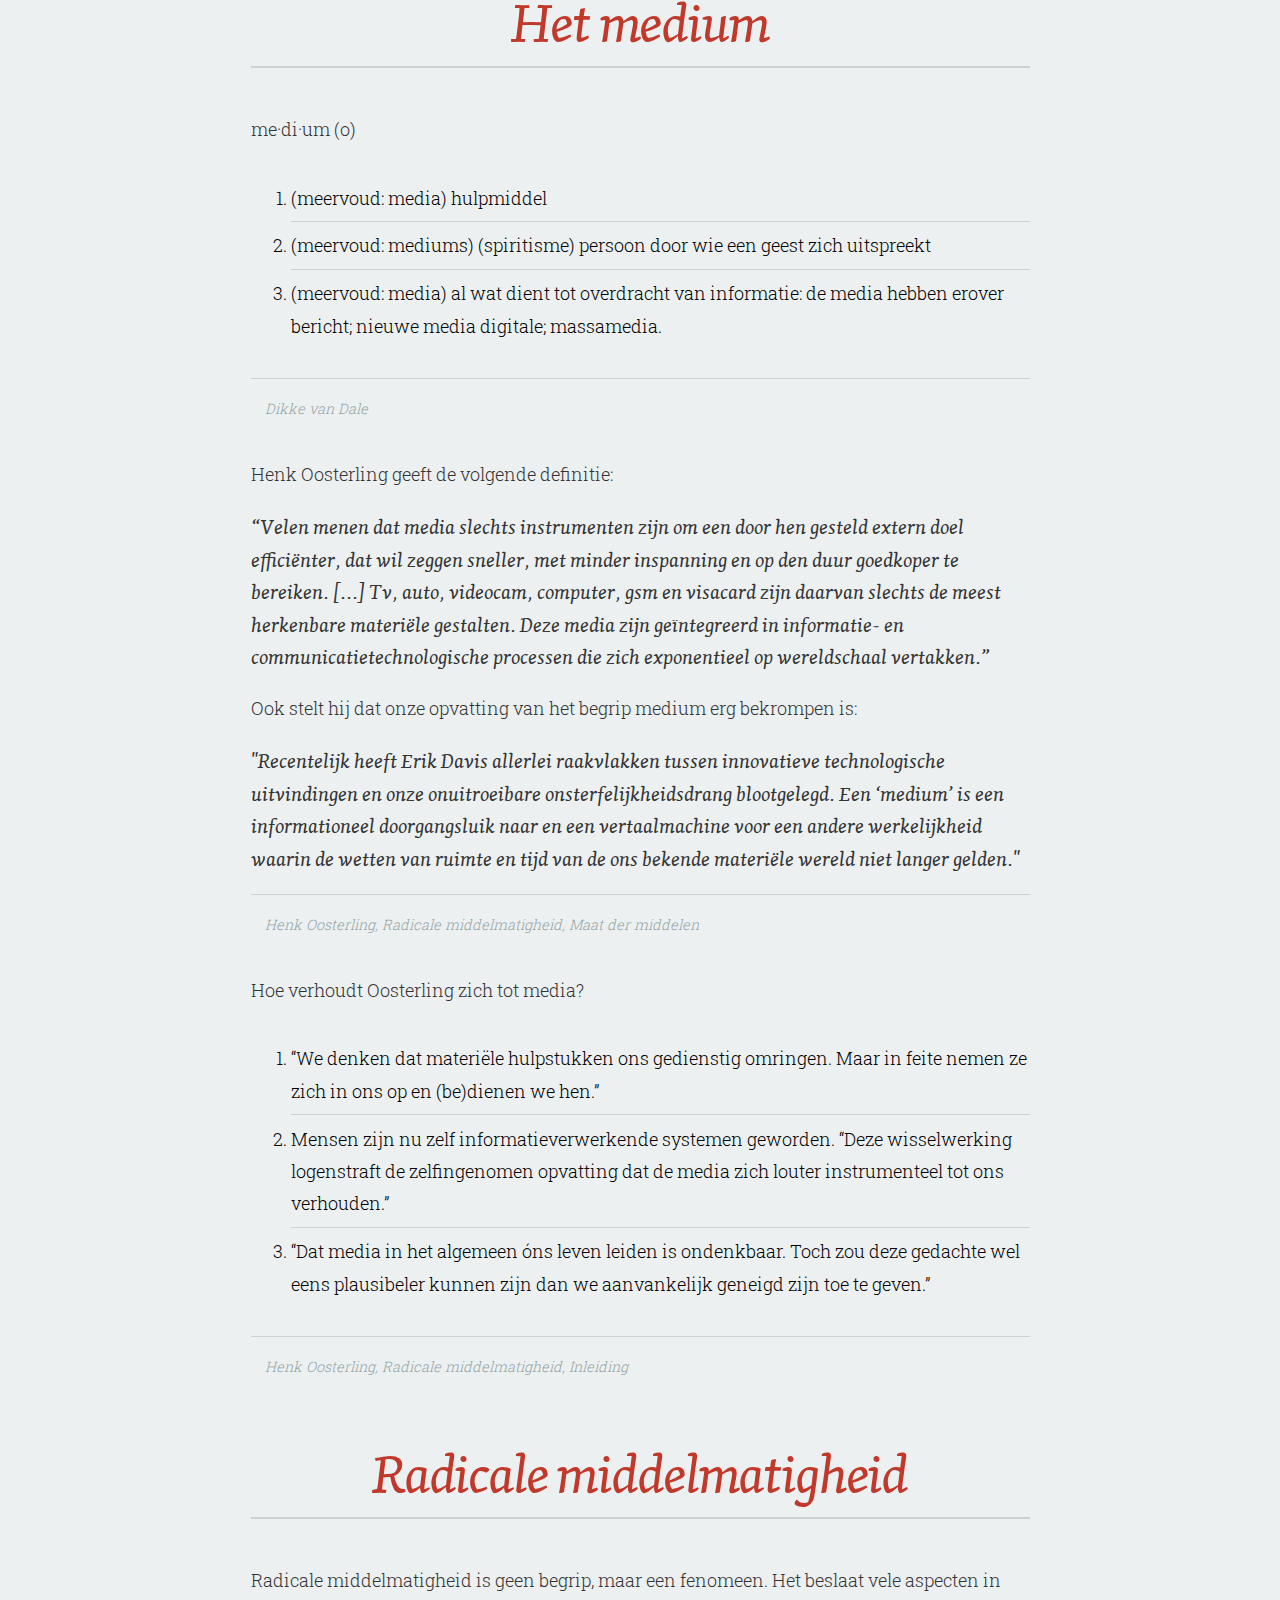
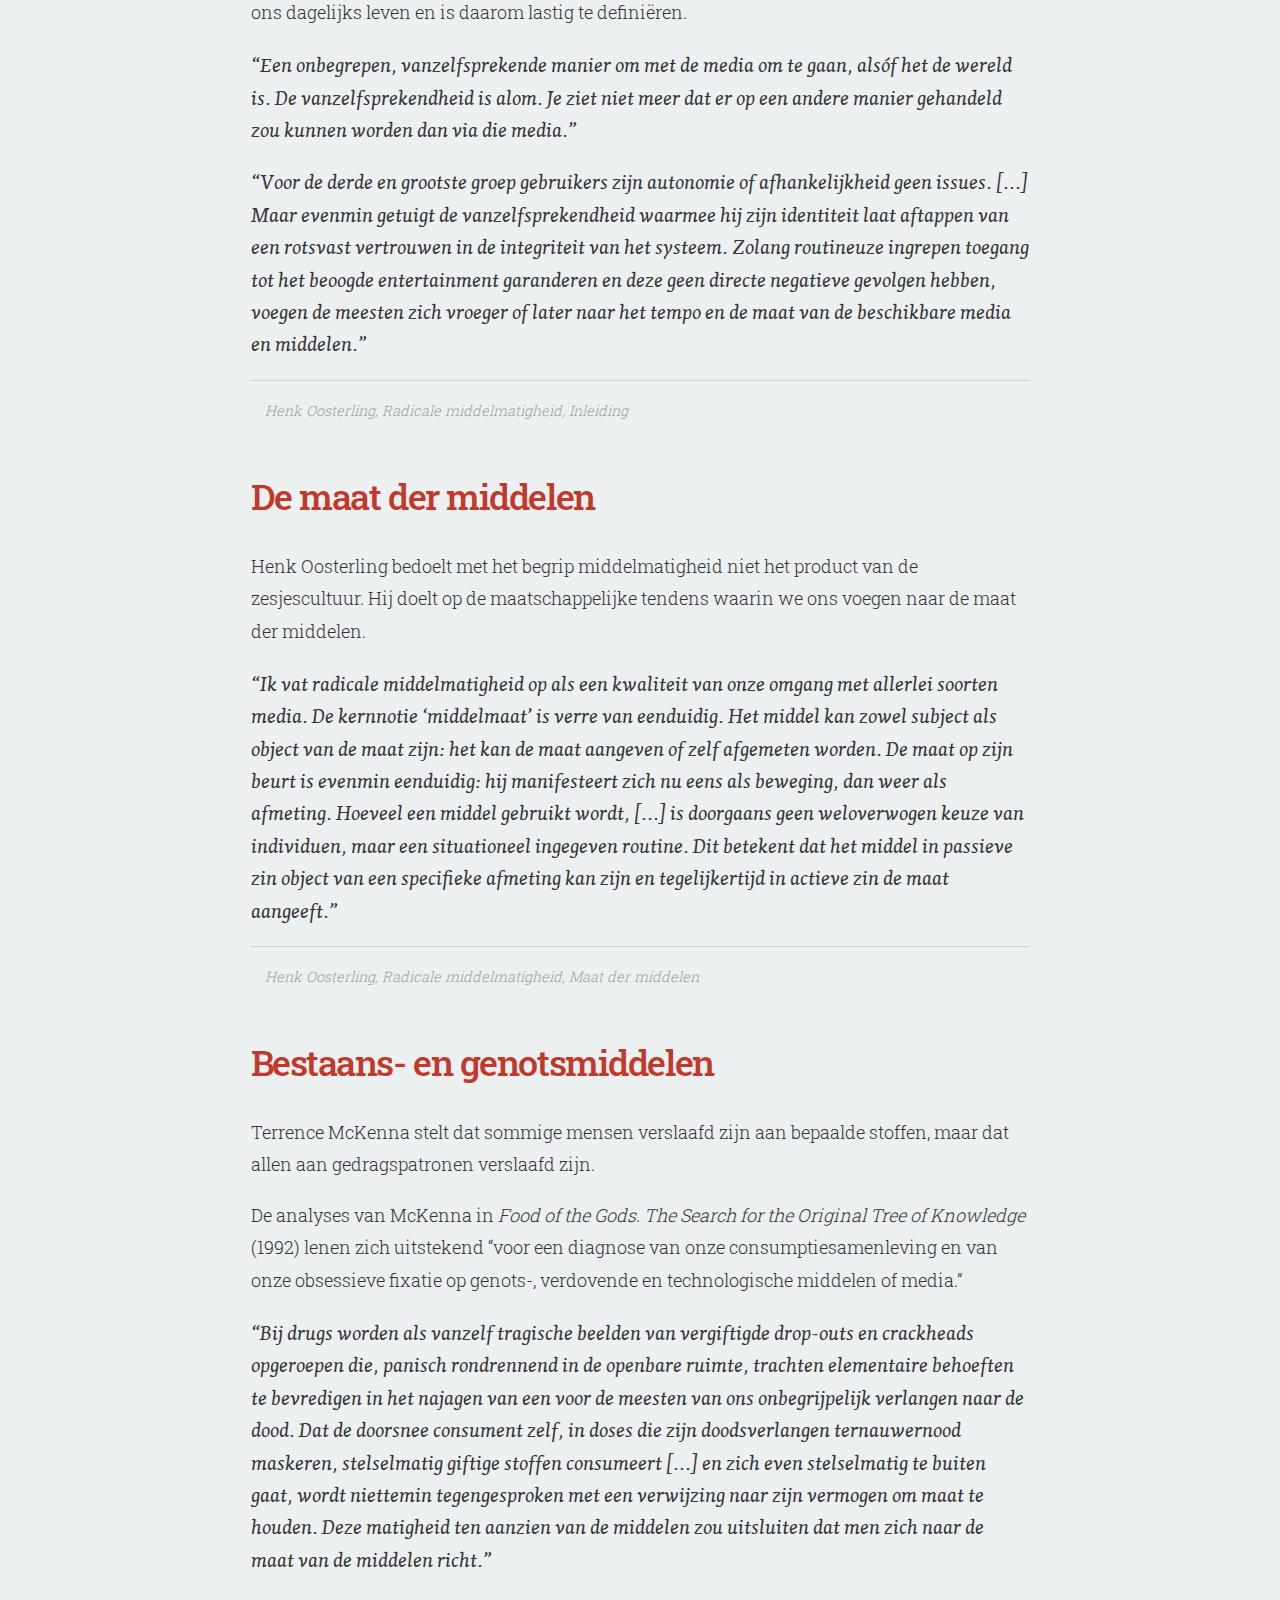
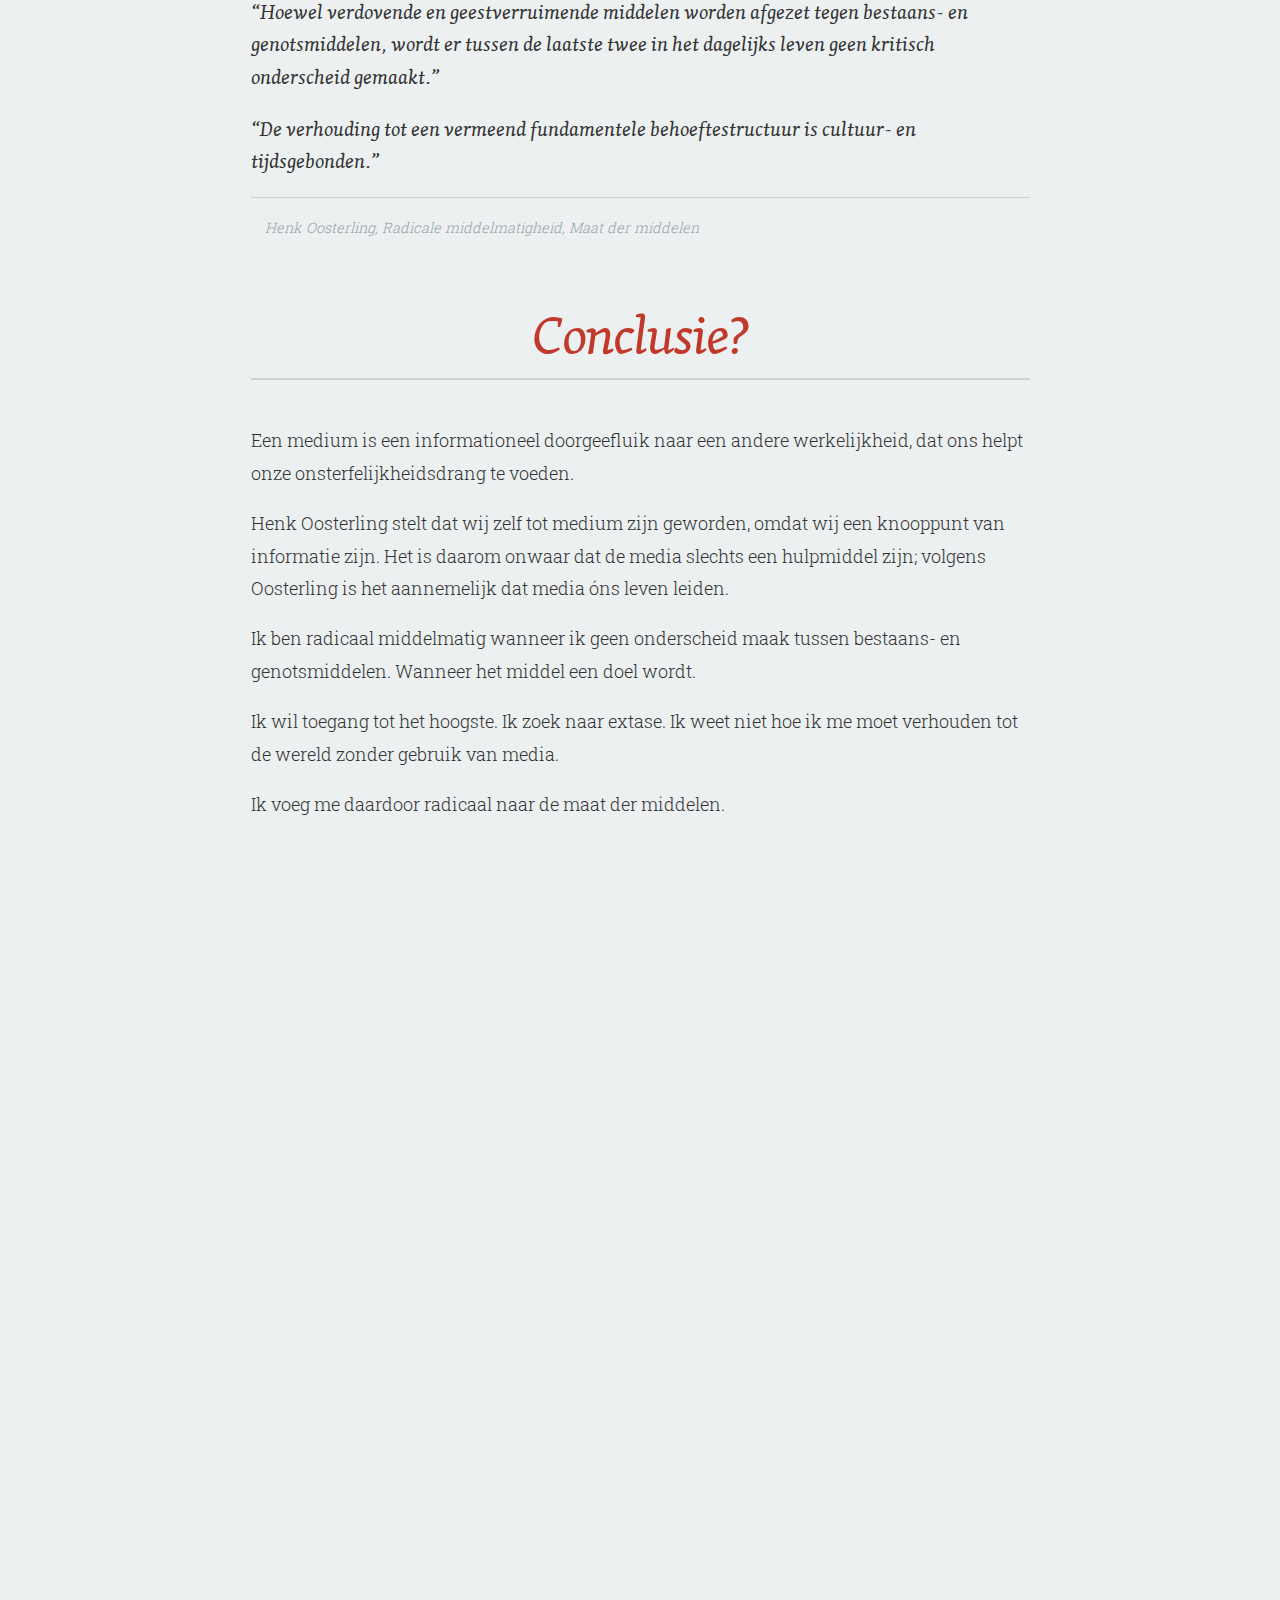
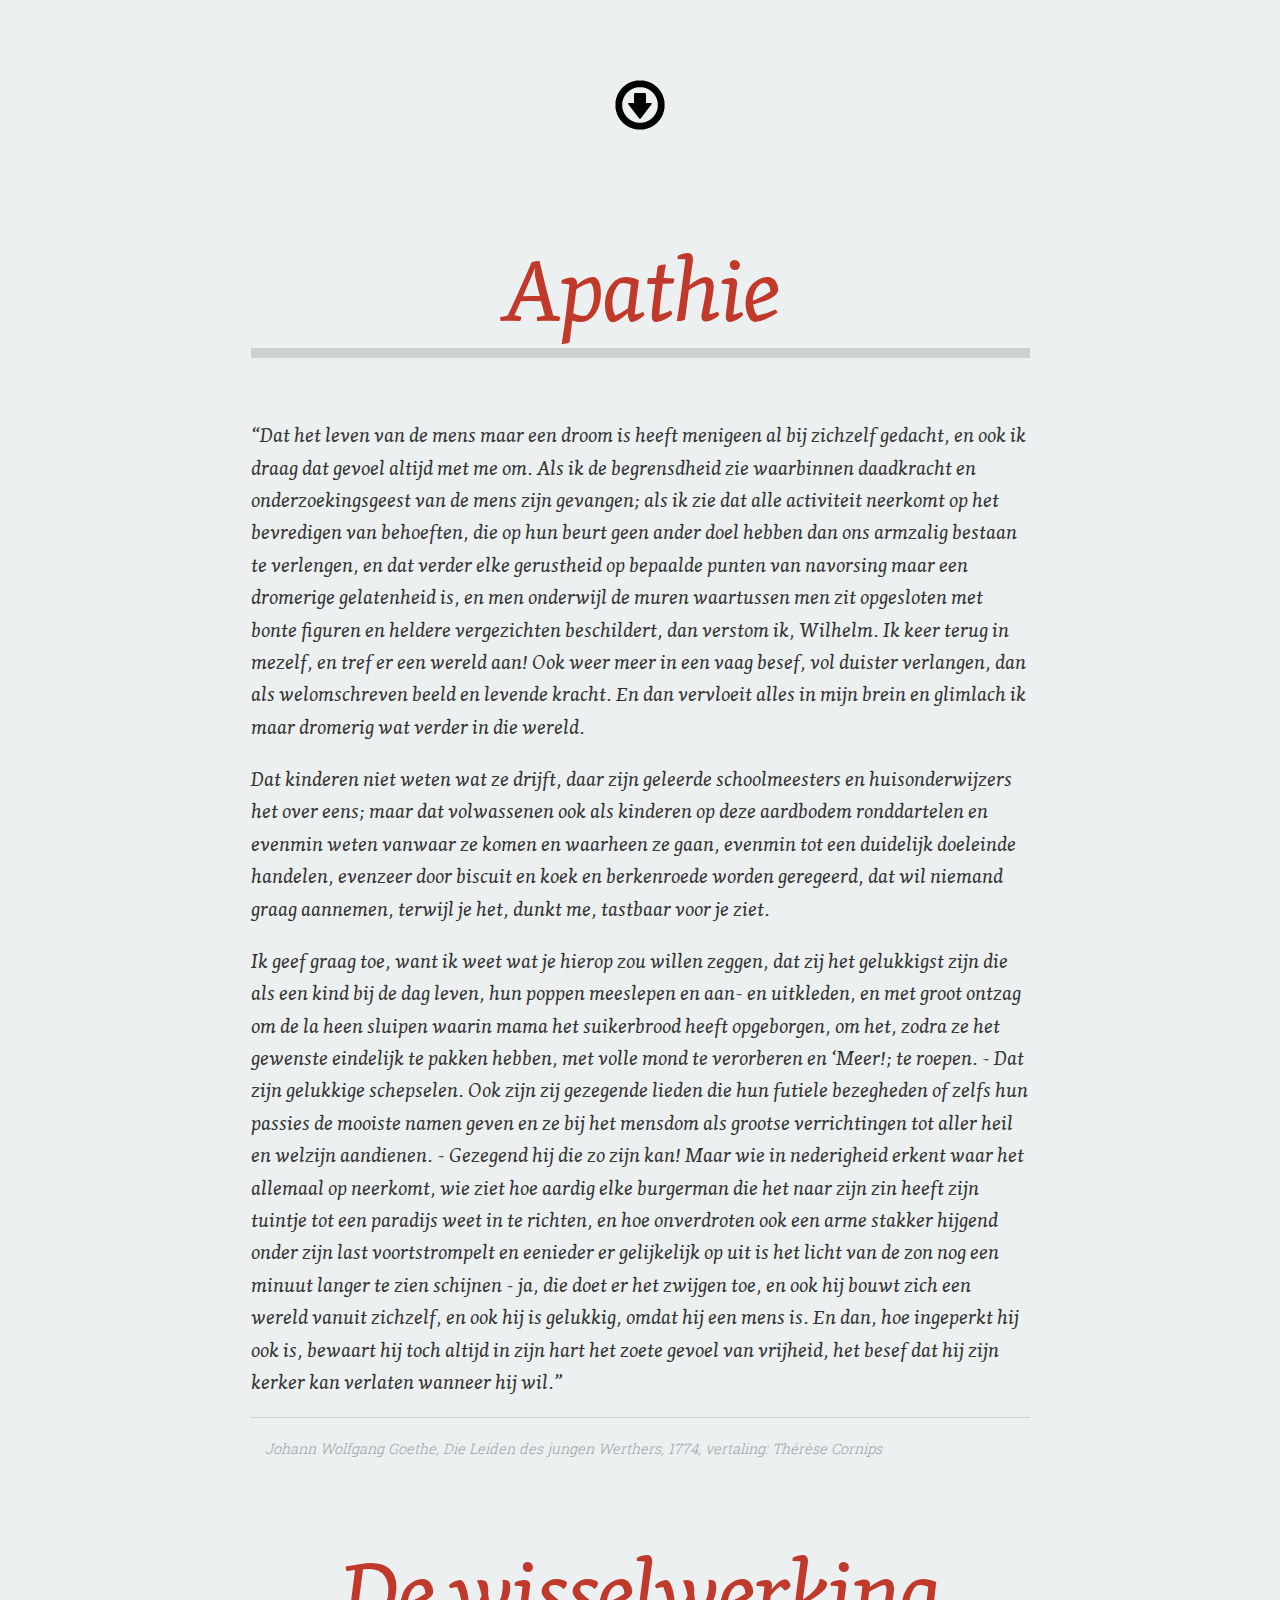
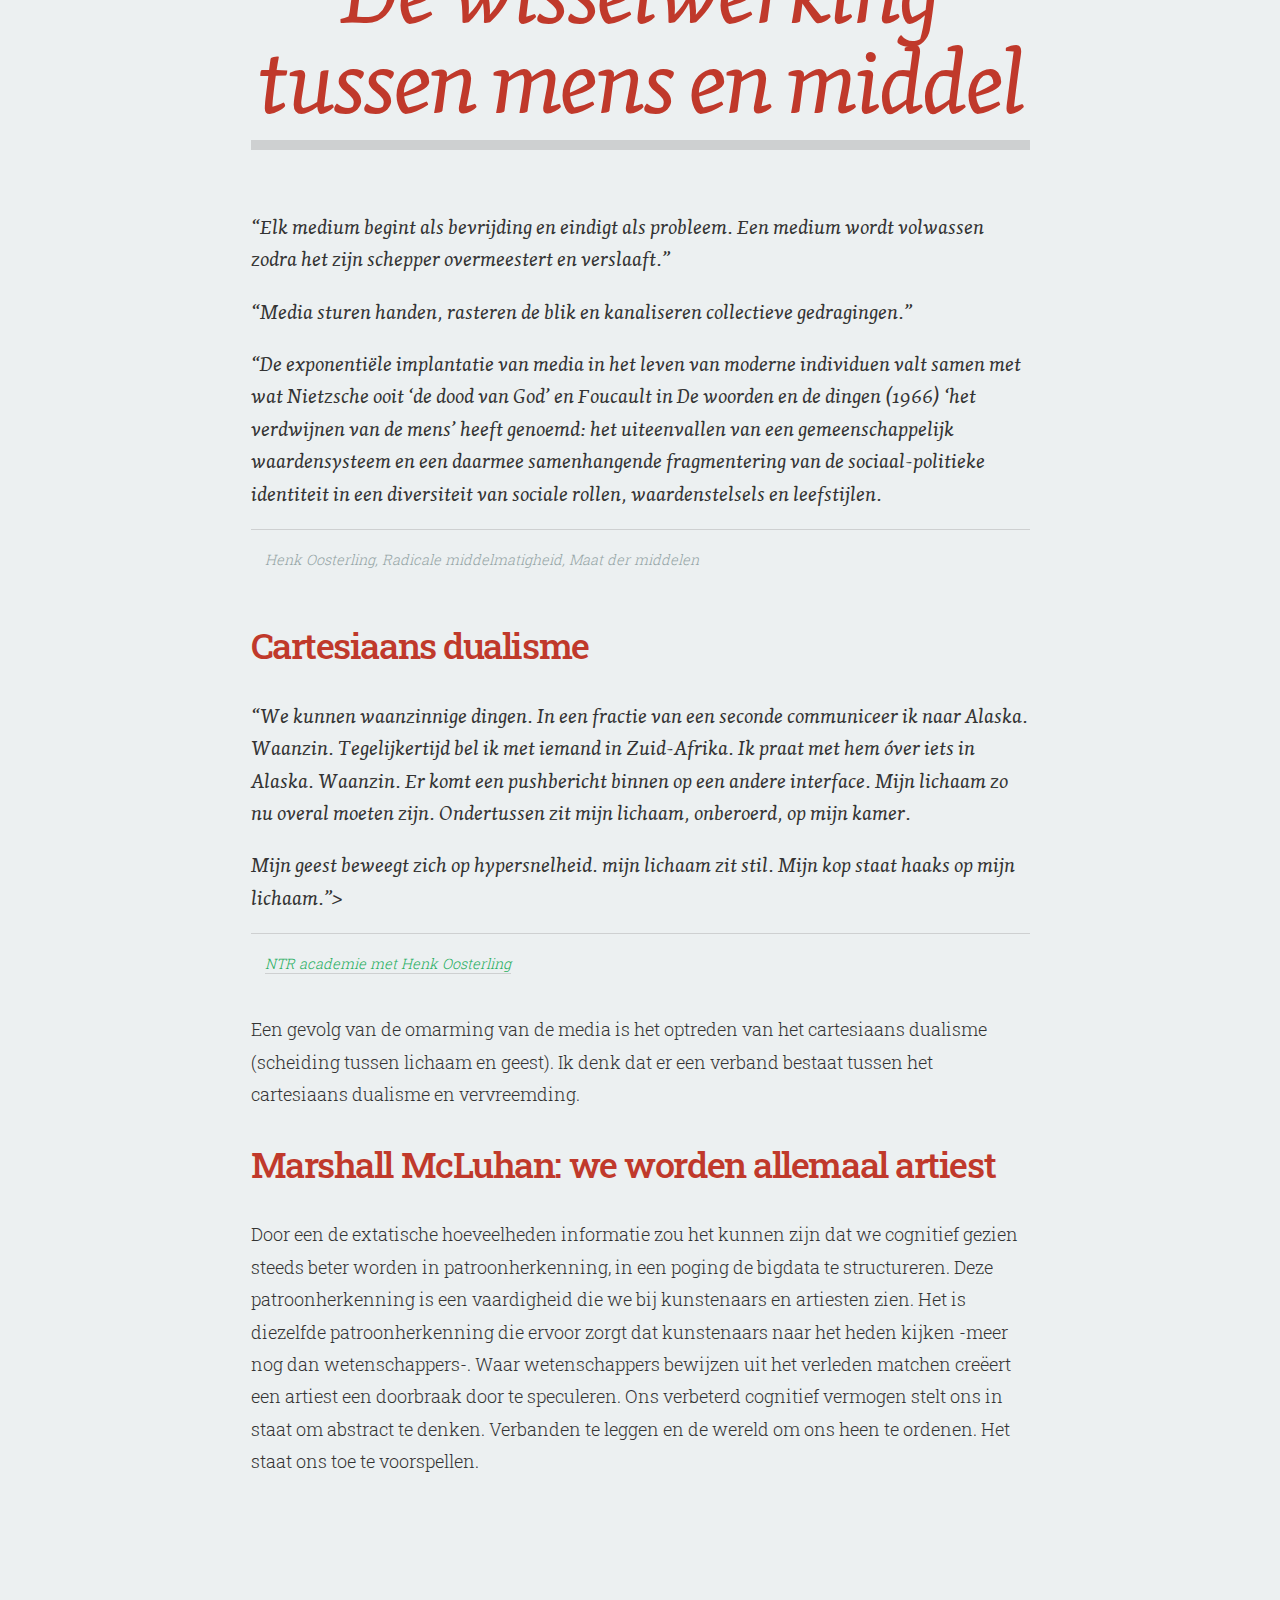
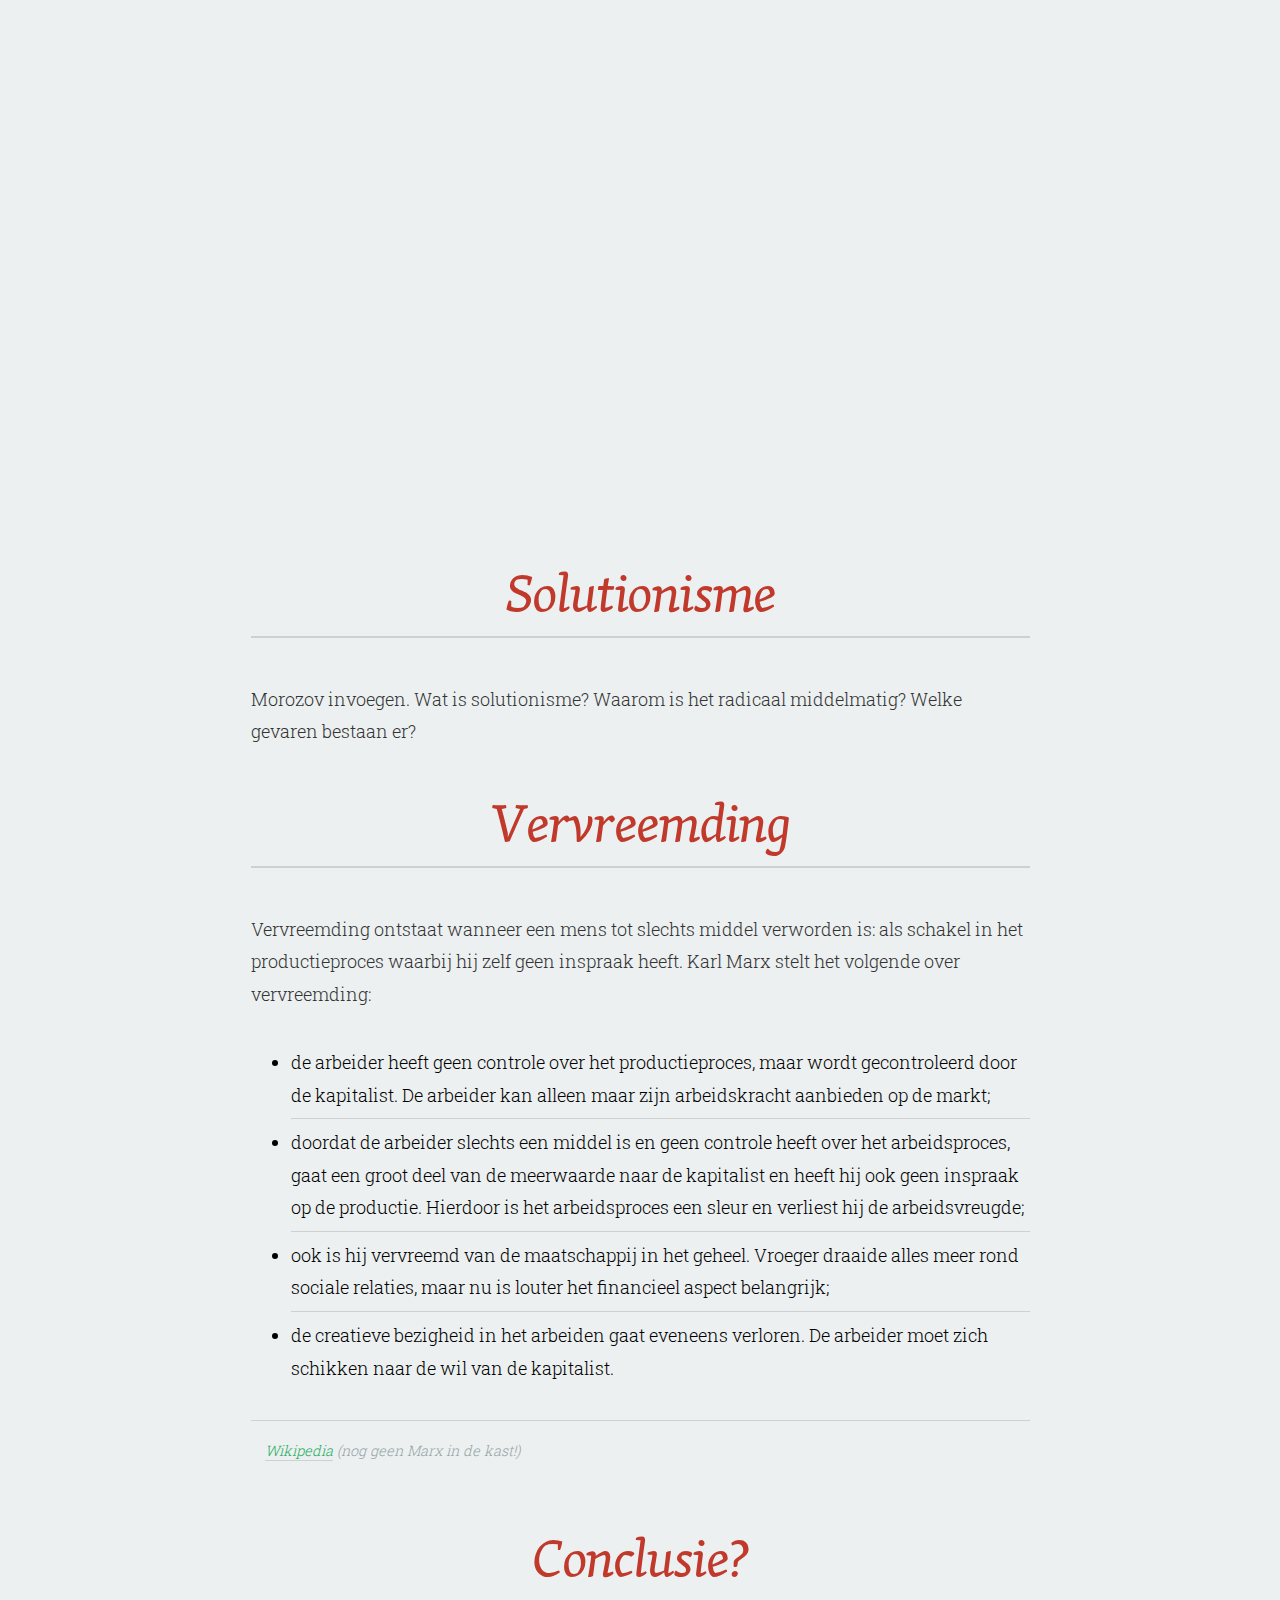
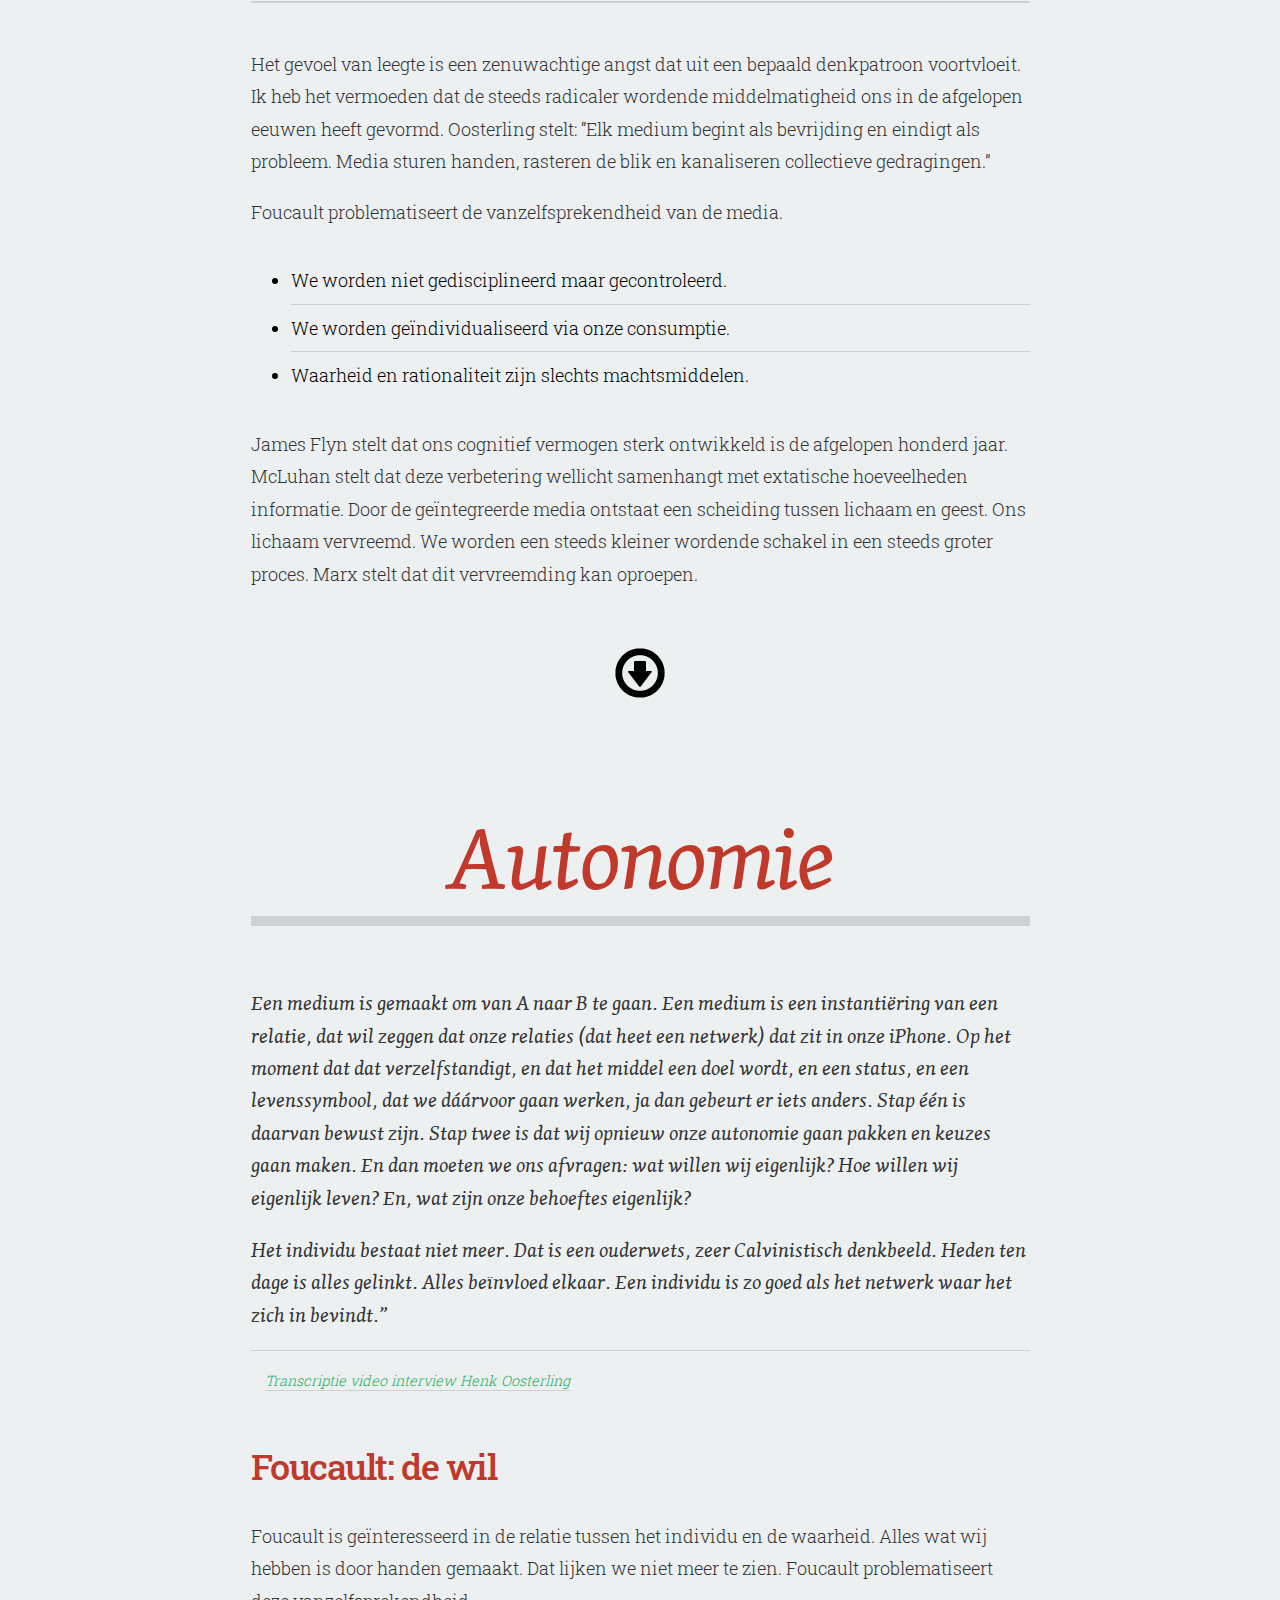
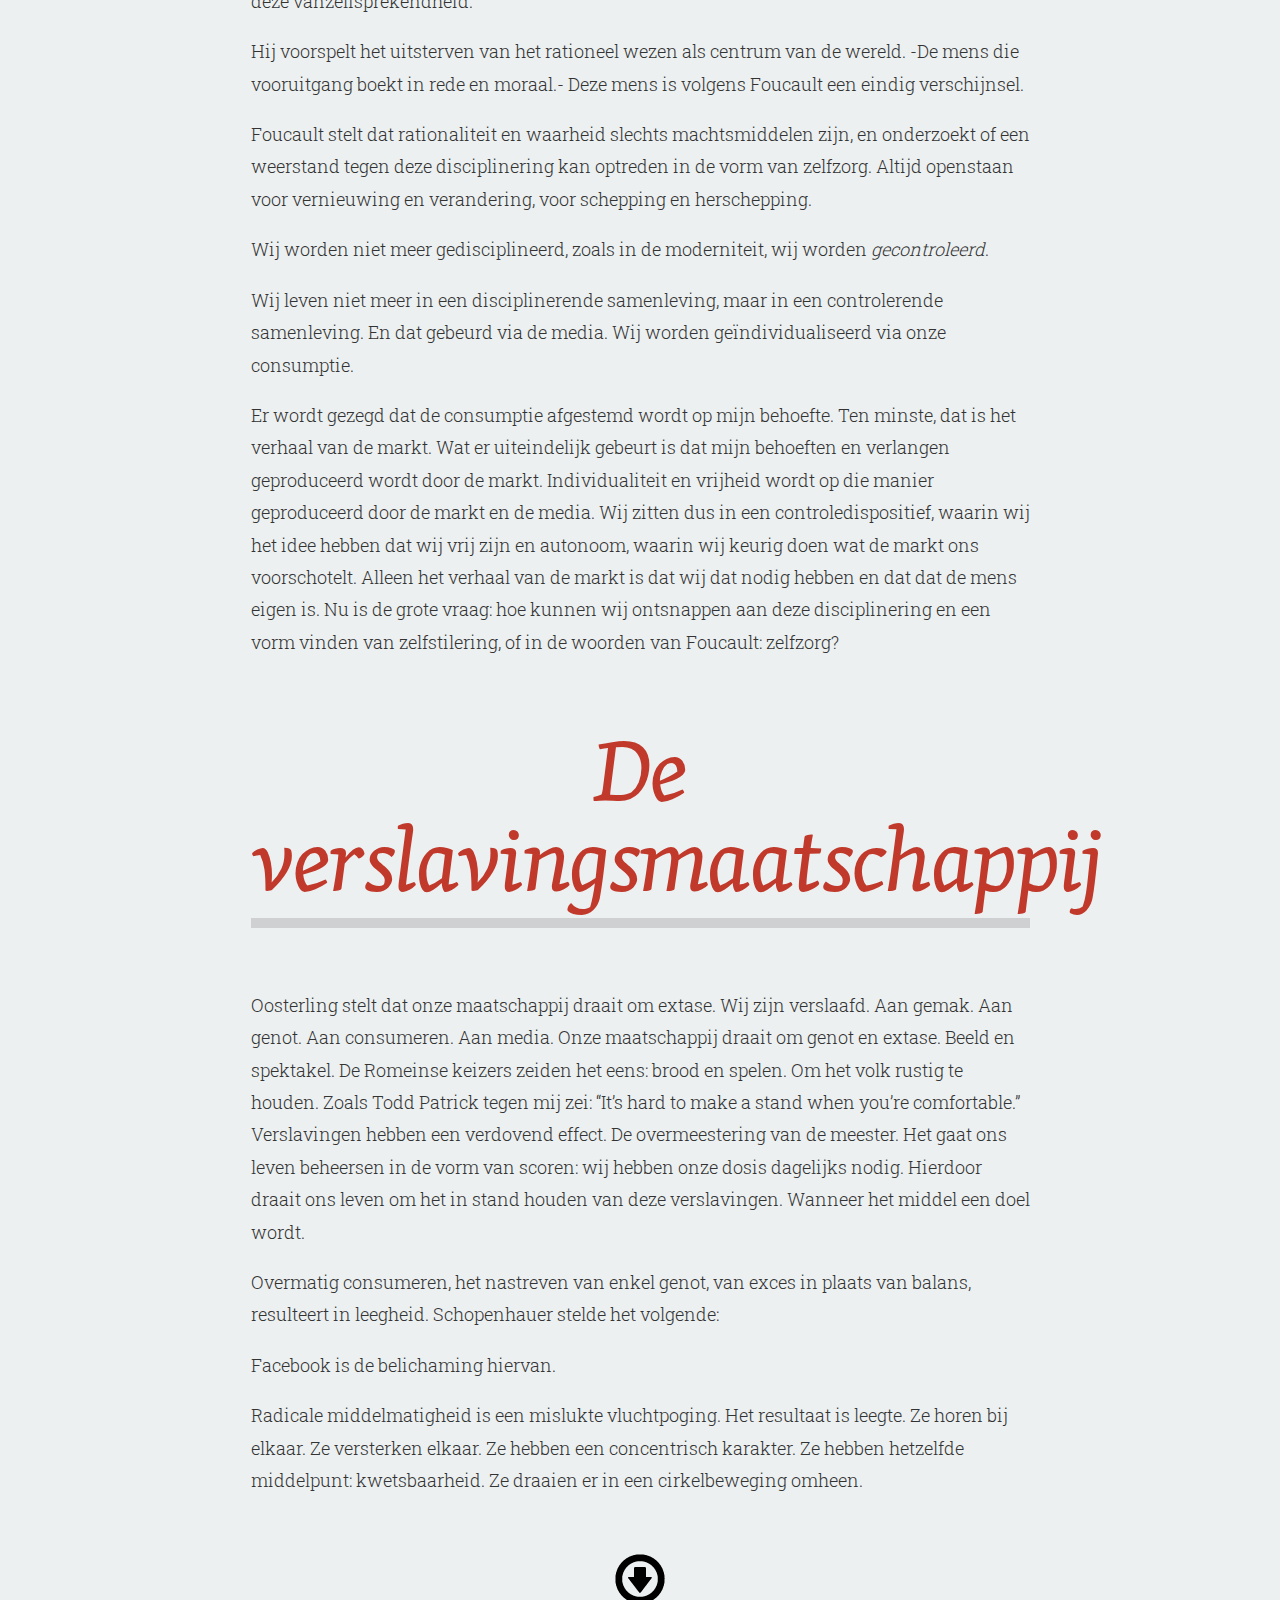
==== commit 6e7a26ae: "Halfway there" ====
--- a/reader.html
+++ b/reader.html
@@ -54,6 +54,7 @@
         <section id="inleiding" class="inleiding">
             <div class="site-width">
                 <div class="copy-width">
+                <h1>Inleiding</h1>
                 <p>Ik merk bij mezelf en de mensen om me heen een moeilijk grijpbare druk insluipen. Een onrust, een onderbuikgevoel, van depressie en leegte. De jeugd vlucht in verslavingen en overdenkingen. Ik wil wel iets doen, iets veranderen, maar weet niet wat. Als gevolg hiervan raak ik verlamd. In een neerwaartse spiraal stort ik neer op de bank, waar ik verzuip in mijn verdriet en onze eenzaamheid. Ik word apathisch.</p>
                 <p>Ik maskeer dit lege gevoel van zinloosheid met genot. Verschillende uiteenlopende verslavingen, waarvan wiet, hasj en alcohol de opvallendste zijn. Maar ook tabak en cafeïne. En een reeks van verslavingen die je misschien niet zo zou noemen, omdat ze algemeen geaccepteerd worden, zoals televisie (en andere media), suiker, seks en genot in zijn algemeenheid.</p>
                 <p>Ik denk dat ik alleen ben, dat ik de enige ben die deze leegte zo ervaart.</p>
@@ -61,61 +62,61 @@
                 <p>De vicieuze cirkel die ik hierboven beschrijf noemen we de radicale middelmatigheid: een onbegrepen, vanzelfsprekende manier om met de media om te gaan, alsóf het de wereld is. Ik voeg me naar de maat der middelen. Dus waar we ooit zouden zeggen: ‘gemak dient de mens’, stel ik nu dat de mens gemak dient. Het is een vicieuze cirkel, omdat de leegheid in eerste plaats ontstaat doordat ik mij radicaal naar de maat der middelen voeg; om hem vervolgens weer te vullen grijp ik naar genot, naar de media, naar verslavingen: ik word nog middelmatiger.</p>
                 <p>Ik heb besloten mij kwetsbaar op te stellen. Inmiddels praat ik meer: met mensen van mijn eigen leeftijd, en mensen die wat ouder zijn, en hoe meer ik er over praat, hoe meer ik het deel, hoe meer mensen hun middelmatige masker afwerpen en zeggen: ik dacht dat ik alleen was, wat fijn dat ik erover praten kan.</p>
                 <p>We hoeven niet alleen te zijn. Als we het niet langer wegstoppen, achter lachen en ‘alles-is-goed’; als we onze maskers afwerpen en zeggen: pijn mag er zijn, het is niet zwak maar juist heel sterk om dit te delen, dan doorbreken we het stigma. Dan zijn we samen alleen. En dat is de eerste stap naar een voller bestaan.</p>
-                </div>
-            </div>
-        </section>
-
-        <section id="radicale-middelmatigheid" class="radicale-middelmatigheid">
-            <div class="site-width">
-                <div class="copy-width">
-                <h1>Radicale middelmatigheid</h1>
+                <p>Shawn Buckles</p>
+                </div>
+            </div>
+        </section>
+
+        <section id="inleiding" class="radicale-middelmatigheid">
+            <div class="site-width">
+                <div class="copy-width">
+                <h1>De maat der middelen</h1 class="sub">
                 <h2>Het medium</h2>
-                <p>De Dikke van Dale geeft de volgende definitie:</p>
                 <p>me·di·um (o)</p>
                 <ol>
                     <li>(meervoud: media) hulpmiddel</li>
                     <li>(meervoud: mediums) (spiritisme) persoon door wie een geest zich uitspreekt</li>
                     <li>(meervoud: media) al wat dient tot overdracht van informatie: de media hebben erover bericht; nieuwe media digitale; massamedia.</li>
                 </ol>
+                <p class="bron">Dikke van Dale</p>
+
                 <p>Henk Oosterling geeft de volgende definitie:</p>
-                <p class="quote">“Velen menen dat media slechts instrumenten zijn om een door hen gesteld extern doel efficiënter, dat wil zeggen sneller, met minder inspanning en op den duur goedkoper te bereiken.”</p>
-                <p class="quote">“Tv, auto, videocam, computer, gsm en visacard zijn daarvan slechts de meest herkenbare materiële gestalten. Deze media zijn geïntegreerd in informatie- en communicatietechnologische processen die zich exponentieel op wereldschaal vertakken.”</p>
+                <p class="quote">“Velen menen dat media slechts instrumenten zijn om een door hen gesteld extern doel efficiënter, dat wil zeggen sneller, met minder inspanning en op den duur goedkoper te bereiken. [...] Tv, auto, videocam, computer, gsm en visacard zijn daarvan slechts de meest herkenbare materiële gestalten. Deze media zijn geïntegreerd in informatie- en communicatietechnologische processen die zich exponentieel op wereldschaal vertakken.”</p>
                 <p>Ook stelt hij dat onze opvatting van het begrip medium erg bekrompen is:</p>
                 <p class="quote">"Recentelijk heeft Erik Davis allerlei raakvlakken tussen innovatieve technologische uitvindingen en onze onuitroeibare onsterfelijkheidsdrang blootgelegd.
                 Een ‘medium’ is een informationeel doorgangsluik naar en een vertaalmachine voor een andere werkelijkheid waarin de wetten van ruimte en tijd van de ons bekende materiële wereld niet langer gelden."</p>
-                <p class="bron">Bron: Henk Oosterling, Radicale middelmatigheid, Maat der middelen</p>
+                <p class="bron">Henk Oosterling, Radicale middelmatigheid, Maat der middelen</p>
                 <p>Hoe verhoudt Oosterling zich tot media?</p>
                 <ol>
                     <li>“We denken dat materiële hulpstukken ons gedienstig omringen. Maar in feite nemen ze zich in ons op en (be)dienen we hen.”</li>
                     <li>Mensen zijn nu zelf informatieverwerkende systemen geworden. “Deze wisselwerking logenstraft de zelfingenomen opvatting dat de media zich louter instrumenteel tot ons verhouden.”</li>
                     <li>“Dat media in het algemeen óns leven leiden is ondenkbaar. Toch zou deze gedachte wel eens plausibeler kunnen zijn dan we aanvankelijk geneigd zijn toe te geven.”</li>
                 </ol>
-                <p class="bron">Bron: Henk Oosterling, Radicale middelmatigheid, Inleiding</p>
+                <p class="bron">Henk Oosterling, Radicale middelmatigheid, Inleiding</p>
 
                 <h2>Radicale middelmatigheid</h2>
-                <p>Radicale middelmatigheid is geen begrip, maar een fenomeen. Het beslaat vele aspecten in ons dagelijks leven en is daarom lastig te definiëren. Een poging:</p>
+                <p>Radicale middelmatigheid is geen begrip, maar een fenomeen. Het beslaat vele aspecten in ons dagelijks leven en is daarom lastig te definiëren.</p>
                 <p class="quote">“Een onbegrepen, vanzelfsprekende manier om met de media om te gaan, alsóf het de wereld is. De vanzelfsprekendheid is alom. Je ziet niet meer dat er op een andere manier gehandeld zou kunnen worden dan via die media.”</p>
                 <p class="quote">“Voor de derde en grootste groep gebruikers zijn autonomie of afhankelijkheid geen issues. [...] Maar evenmin getuigt de vanzelfsprekendheid waarmee hij zijn identiteit laat aftappen van een rotsvast vertrouwen in de integriteit van het systeem. Zolang routineuze ingrepen toegang tot het beoogde entertainment garanderen en deze geen directe negatieve gevolgen hebben, voegen de meesten zich vroeger of later naar het tempo en de maat van de beschikbare media en middelen.”</p>
-                <p class="bron">Bron: Henk Oosterling, Radicale middelmatigheid, Inleiding</p>
+                <p class="bron">Henk Oosterling, Radicale middelmatigheid, Inleiding</p>
                 
-                <h3>De maat der middelen I</h3>
+                <h3>De maat der middelen</h3>
                 <p>Henk Oosterling bedoelt met het begrip middelmatigheid niet het product van de zesjescultuur. Hij doelt op de maatschappelijke tendens waarin we ons voegen naar de maat der middelen.</p>
                 <p class="quote">“Ik vat radicale middelmatigheid op als een kwaliteit van onze omgang met allerlei soorten media. De kernnotie ‘middelmaat’ is verre van eenduidig. Het middel kan zowel subject als object van de maat zijn: het kan de maat aangeven of zelf afgemeten worden. De maat op zijn beurt is evenmin eenduidig: hij manifesteert zich nu eens als beweging, dan weer als afmeting. Hoeveel een middel gebruikt wordt, [...] is doorgaans geen weloverwogen keuze van individuen, maar een situationeel ingegeven routine. Dit betekent dat het middel in passieve zin object van een specifieke afmeting kan zijn en tegelijkertijd in actieve zin de maat aangeeft.”</p>
-                <p class="bron">Bron: Henk Oosterling, Radicale middelmatigheid, Maat der middelen</p>                
+                <p class="bron">Henk Oosterling, Radicale middelmatigheid, Maat der middelen</p>                
                 
-                <h3>De maat der middelen II</h3>
-                <h4>Mediamieke verschijnselen: bestaans- en genotsmiddelen</h4>
+                <h3>Bestaans- en genotsmiddelen</h3>
                 <p>Terrence McKenna stelt dat sommige mensen verslaafd zijn aan bepaalde stoffen, maar dat allen aan gedragspatronen verslaafd zijn.</p>
                 <p>De analyses van McKenna in <i>Food of the Gods. The Search for the Original Tree of Knowledge</i> (1992) lenen zich uitstekend “voor een diagnose van onze consumptiesamenleving en van onze obsessieve fixatie op genots-, verdovende en technologische middelen of media.”
                 <p class="quote">“Bij drugs worden als vanzelf tragische beelden van vergiftigde drop-outs en crackheads opgeroepen die, panisch rondrennend in de openbare ruimte, trachten elementaire behoeften te bevredigen in het najagen van een voor de meesten van ons onbegrijpelijk verlangen naar de dood. Dat de doorsnee consument zelf, in doses die zijn doodsverlangen ternauwernood maskeren, stelselmatig giftige stoffen consumeert [...] en zich even stelselmatig te buiten gaat, wordt niettemin tegengesproken met een verwijzing naar zijn vermogen om maat te houden. Deze matigheid ten aanzien van de middelen zou uitsluiten dat men zich naar de maat van de middelen richt.”</p>
                 <p class="quote">“Hoewel verdovende en geestverruimende middelen worden afgezet tegen bestaans- en genotsmiddelen, wordt er tussen de laatste twee in het dagelijks leven geen kritisch onderscheid gemaakt.”</p>
                 <p class="quote">“De verhouding tot een vermeend fundamentele behoeftestructuur is cultuur- en tijdsgebonden.”</p>
-                <p class="bron">Bron: Henk Oosterling, Radicale middelmatigheid, Maat der middelen</p>
-
-                <h2>Conclusie</h2>
+                <p class="bron">Henk Oosterling, Radicale middelmatigheid, Maat der middelen</p>
+
+                <h2>Conclusie?</h2>
                 <p>Een medium is een informationeel doorgeefluik naar een andere werkelijkheid, dat ons helpt onze onsterfelijkheidsdrang te voeden.</p>
-                <p>Henk Oosterling stelt in de inleiding van zijn boek dat wij zelf tot medium zijn geworden. Omdat wij een knooppunt van informatie zijn. Het is daarom onwaar dat de media slechts een hulpmiddel zijn; volgens Oosterling is het aannemelijk dat media óns leven leiden.</p>
-                <p>Ik ben radicaal middelmatig wanneer ik geen onderscheid maak tussen bestaans- en genotsmiddelen. Het middel wordt een doel.</p>
+                <p>Henk Oosterling stelt dat wij zelf tot medium zijn geworden, omdat wij een knooppunt van informatie zijn. Het is daarom onwaar dat de media slechts een hulpmiddel zijn; volgens Oosterling is het aannemelijk dat media óns leven leiden.</p>
+                <p>Ik ben radicaal middelmatig wanneer ik geen onderscheid maak tussen bestaans- en genotsmiddelen. Wanneer het middel een doel wordt.</p>
                 <p>Ik wil toegang tot het hoogste. Ik zoek naar extase. Ik weet niet hoe ik me moet verhouden tot de wereld zonder gebruik van media.</p>
                 <p>Ik voeg me daardoor radicaal naar de maat der middelen.</p>
                 </div>
@@ -125,74 +126,48 @@
             </div>
         </section>
 
-        <section id="leegte" class="leegte">
-            <div class="site-width">
-                <div class="copy-width">
-                <h1>Leegte</h1>                
+        <section id="apathie" class="mediaal-bewustzijn">
+            <div class="site-width">
+                <div class="copy-width">
+                <h1>Apathie</h1>
                 <p class="quote">“Dat het leven van de mens maar een droom is heeft menigeen al bij zichzelf gedacht, en ook ik draag dat gevoel altijd met me om. Als ik de begrensdheid zie waarbinnen daadkracht en onderzoekingsgeest van de mens zijn gevangen; als ik zie dat alle activiteit neerkomt op het bevredigen van behoeften, die op hun beurt geen ander doel hebben dan ons armzalig bestaan te verlengen, en dat verder elke gerustheid op bepaalde punten van navorsing maar een dromerige gelatenheid is, en men onderwijl de muren waartussen men zit opgesloten met bonte figuren en heldere vergezichten beschildert, dan verstom ik, Wilhelm. Ik keer terug in mezelf, en tref er een wereld aan! Ook weer meer in een vaag besef, vol duister verlangen, dan als welomschreven beeld en levende kracht. En dan vervloeit alles in mijn brein en glimlach ik maar dromerig wat verder in die wereld.</p>
                 <p class="quote">Dat kinderen niet weten wat ze drijft, daar zijn geleerde schoolmeesters en huisonderwijzers het over eens; maar dat volwassenen ook als kinderen op deze aardbodem ronddartelen en evenmin weten vanwaar ze komen en waarheen ze gaan, evenmin tot een duidelijk doeleinde handelen, evenzeer door biscuit en koek en berkenroede worden geregeerd, dat wil niemand graag aannemen, terwijl je het, dunkt me, tastbaar voor je ziet.</p>
                 <p class="quote">Ik geef graag toe, want ik weet wat je hierop zou willen zeggen, dat zij het gelukkigst zijn die als een kind bij de dag leven, hun poppen meeslepen en aan- en uitkleden, en met groot ontzag om de la heen sluipen waarin mama het suikerbrood heeft opgeborgen, om het, zodra ze het gewenste eindelijk te pakken hebben, met volle mond te verorberen en ‘Meer!; te roepen. - Dat zijn gelukkige schepselen. Ook zijn zij gezegende lieden die hun futiele bezegheden of zelfs hun passies de mooiste namen geven en ze bij het mensdom als grootse verrichtingen tot aller heil en welzijn aandienen. - Gezegend hij die zo zijn kan! Maar wie in nederigheid erkent waar het allemaal op neerkomt, wie ziet hoe aardig elke burgerman die het naar zijn zin heeft zijn tuintje tot een paradijs weet in te richten, en hoe onverdroten ook een arme stakker hijgend onder zijn last voortstrompelt en eenieder er gelijkelijk op uit is het licht van de zon nog een minuut langer te zien schijnen - ja, die doet er het zwijgen toe, en ook hij bouwt zich een wereld vanuit zichzelf, en ook hij is gelukkig, omdat hij een mens is. En dan, hoe ingeperkt hij ook is, bewaart hij toch altijd in zijn hart het zoete gevoel van vrijheid, het besef dat hij zijn kerker kan verlaten wanneer hij wil.”</p>
-                <p class="bron">Bron: Johann Wolfgang Goethe, Die Leiden des jungen Werthers, 1774, vertaling: Thérèse Cornips</p>
-                </div>
-            </div>
-        </section>
-
-        <section id="mediaal-bewustzijn" class="mediaal-bewustzijn">
-            <div class="site-width">
-                <div class="copy-width">
-                <h1>De wisselwerking tussen mens en middel</h1>
+                <p class="bron">Johann Wolfgang Goethe, Die Leiden des jungen Werthers, 1774, vertaling: Thérèse Cornips</p>
+
+                <h1 class="sub">De wisselwerking tussen mens en middel</h1>
                 <p class="quote">“Elk medium begint als bevrijding en eindigt als probleem. Een medium wordt volwassen zodra het zijn schepper overmeestert en verslaaft.”</p>
                 <p class="quote">“Media sturen handen, rasteren de blik en kanaliseren collectieve gedragingen.”</p>
                 <p class="quote">“De exponentiële implantatie van media in het leven van moderne individuen valt samen met wat Nietzsche ooit ‘de dood van God’ en Foucault in De woorden en de dingen (1966) ‘het verdwijnen van de mens’ heeft genoemd: het uiteenvallen van een gemeenschappelijk waardensysteem en een daarmee samenhangende fragmentering van de sociaal-politieke identiteit in een diversiteit van sociale rollen, waardenstelsels en leefstijlen.</p>
-                <p class="bron">Bron: Henk Oosterling, Radicale middelmatigheid, Maat der middelen</p>
-
-                <h2>Mediaal bewustzijn</h2>
-                <p class="quote">“Wij moeten de verantwoordelijkheid nemen in een samenleving die de onmogelijkheid heeft geschapen om de verantwoordelijkheid in beeld te brengen.</p>
-                <p class="quote">Overal zitten handen aan, het komt niet uit de hemel vallen, het voedsel, het komt niet zomaar uit de muur, het geld.</p>
-                </div>
-
-                <iframe width="960" height="540" src="//www.youtube.com/embed/1TwIUgd7eb0" frameborder="0" allowfullscreen></iframe>
-
-                <div class="copy-width">
-                <p class="quote">Een medium is gemaakt om van A naar B te gaan. Een medium is een instantiëring van een relatie, dat wil zeggen dat onze relaties (dat heet een netwerk) dat zit in onze iPhone. Op het moment dat dat verzelfstandigt, en dat het middel een doel wordt, en een status, en een levenssymbool, dat we dáárvoor gaan werken, ja dan gebeurt er iets anders. Stap één is daarvan bewust zijn. Stap twee is dat wij opnieuw onze autonomie gaan pakken en keuzes gaan maken. En dan moeten we ons afvragen: wat willen wij eigenlijk? Hoe willen wij eigenlijk leven? En, wat zijn onze behoeftes eigenlijk?</p>
-                <p class="quote">Het individu bestaat niet meer. Dat is een ouderwets, zeer Calvinistisch denkbeeld. Heden ten dage is alles gelinkt. Alles beïnvloed elkaar. Een individu is zo goed als het netwerk waar het zich in bevindt.”</p>
-                <p class="bron">Bron: <a href="http://www.youtube.com/watch?v=nEhx-Ixt9r0">Transcriptie video interview Henk Oosterling</a></p>
-
-                <h3>Foucault</h3>
-                <p>Foucault is geïnteresseerd in de relatie tussen het individu en de waarheid. Alles wat wij hebben is door handen gemaakt. Dat lijken we niet meer te zien. Foucault problematiseert deze vanzelfsprekendheid.</p>
-                <p>Hij voorspelt het uitsterven van het rationeel wezen als centrum van de wereld. -De mens die vooruitgang boekt in rede en moraal.- Deze mens is volgens Foucault een eindig verschijnsel.</p>
-                <p>Foucault stelt dat rationaliteit en waarheid slechts machtsmiddelen zijn, en onderzoekt of een weerstand tegen deze disciplinering kan optreden in de vorm van zelfzorg. Altijd openstaan voor vernieuwing en verandering, voor schepping en herschepping.</p>
-                <p>Wij worden niet meer gedisciplineerd, zoals in de moderniteit, wij worden <i>gecontroleerd</i>.</p>
-                <p>Wij leven niet meer in een disciplinerende samenleving, maar in een controlerende samenleving. En dat gebeurd via de media. Wij worden geïndividualiseerd via onze consumptie.</p>
-                <p>Er wordt gezegd dat de consumptie afgestemd wordt op mijn behoefte. Ten minste, dat is het verhaal van de markt. Wat er uiteindelijk gebeurt is dat mijn behoeften en verlangen geproduceerd wordt door de markt. Individualiteit en vrijheid wordt op die manier geproduceerd door de markt en de media. Wij zitten dus in een controledispositief, waarin wij het idee hebben dat wij vrij zijn en autonoom, waarin wij keurig doen wat de markt ons voorschotelt. Alleen het verhaal van de markt is dat wij dat nodig hebben en dat dat de mens eigen is. Nu is de grote vraag: hoe kunnen wij ontsnappen aan deze disciplinering en een vorm vinden van zelfstilering, of in de woorden van Foucault: zelfzorg?</p>
-
-                <h3>Marshall McLuhan - We worden allemaal artiest</h3>
-                <p>Door een de extatische hoeveelheden informatie zou het kunnen zijn dat we cognitief gezien steeds beter worden in patroonherkenning, in een poging de bigdata te structureren. Deze patroonherkenning is een vaardigheid die we bij kunstenaars en artiesten zien. Het is diezelfde patroonherkenning die ervoor zorgt dat kunstenaars naar het heden kijken -meer nog dan wetenschappers-. Waar wetenschappers bewijzen uit het verleden matchen creëert een artiest een doorbraak door te speculeren. Ons verbeterd cognitief vermogen stelt ons in staat om abstract te denken. Verbanden te leggen. De wereld om ons heen te ordenen. Het staat ons toe te voorspellen.</p>
+                <p class="bron">Henk Oosterling, Radicale middelmatigheid, Maat der middelen</p>
+
+                <h3>Cartesiaans dualisme</h3>
+                <p class="quote">“We kunnen waanzinnige dingen. In een fractie van een seconde communiceer ik naar Alaska. Waanzin. Tegelijkertijd bel ik met iemand in Zuid-Afrika. Ik praat met hem óver iets in Alaska. Waanzin. Er komt een pushbericht binnen op een andere interface. Mijn lichaam zo nu overal moeten zijn. Ondertussen zit mijn lichaam, onberoerd, op mijn kamer.</p>
+                <p class="quote">Mijn geest beweegt zich op hypersnelheid. mijn lichaam zit stil. Mijn kop staat haaks op mijn lichaam.”>
+                <p class="bron"><a href="http://www.uitzendinggemist.nl/afleveringen/1359732">NTR academie met Henk Oosterling</a></p>
+                <p>Een gevolg van de omarming van de media is het optreden van het cartesiaans dualisme (scheiding tussen lichaam en geest). Ik denk dat er een verband bestaat tussen het cartesiaans dualisme en vervreemding.</p>
+
+                <h3>Marshall McLuhan: we worden allemaal artiest</h3>
+                <p>Door een de extatische hoeveelheden informatie zou het kunnen zijn dat we cognitief gezien steeds beter worden in patroonherkenning, in een poging de bigdata te structureren. Deze patroonherkenning is een vaardigheid die we bij kunstenaars en artiesten zien. Het is diezelfde patroonherkenning die ervoor zorgt dat kunstenaars naar het heden kijken -meer nog dan wetenschappers-. Waar wetenschappers bewijzen uit het verleden matchen creëert een artiest een doorbraak door te speculeren. Ons verbeterd cognitief vermogen stelt ons in staat om abstract te denken. Verbanden te leggen en de wereld om ons heen te ordenen. Het staat ons toe te voorspellen.</p>
                 </div>
 
                 <iframe src="http://embed.ted.com/talks/lang/nl/james_flynn_why_our_iq_levels_are_higher_than_our_grandparents.html" width="960" height="540" frameborder="0" scrolling="no" webkitAllowFullScreen mozallowfullscreen allowFullScreen></iframe>
-                
-                <div class="copy-width">
-                <h2>Cartesiaans dualisme &amp; vervreemding</h2>
-                <p>Een gevolg van de omarming van de media is het optreden van het cartesiaans dualisme. Een scheiding tussen lichaam en geest. Dit zou een verklaring kunnen zijn voor het afnemen van de fysieke mobiliteit.</p>
-                <p>Mijn stelling is dat door dit cartesiaans dualisme, en de constante versterking ervan, wij minder en minder goed ons lichaam benutten en beheersen. Ik denk dat er een verband bestaat tussen deze oorzaak (cartesiaans dualisme) en de vervreemding.</p>
-
-                <p class="quote">“We kunnen waanzinnige dingen. In een fractie van een seconde communiceer ik naar Alaska. Waanzin. Tegelijkertijd bel ik met iemand in Zuid-Afrika. Ik praat met hem óver iets in Alaska. Waanzin. Er komt een pushbericht binnen op een andere interface. Mijn lichaam zo nu overal moeten zijn. Ondertussen zit mijn lichaam, onberoerd, op mijn kamer.</p>
-                <p class="quote">Mijn geest beweegt zich op hypersnelheid. mijn lichaam zit stil. Mijn kop staat haaks op mijn lichaam.”
-                <p class="bron">Bron: <a href="http://www.uitzendinggemist.nl/afleveringen/1359732">NTR academie met Henk Oosterling</a></p>
-
-                <h3>Karl Marx</h3>
-                <p>Volgens Marx stamt de vervreemding uit het verschil tussen de arbeiders en de kapitalisten binnen de kapitalistische productiewijze en was het niet antropologisch zoals Hegel stelde, maar historisch. Hegel ziet de arbeider slechts als een product en niet meer als een mens; als schakel in het productieproces waarbij hij zelf geen inspraak heeft.</p>
-                <p>De vervreemding kan op verschillende gebieden plaatsvinden:</p>
+ 
+                <div class="copy-width">
+                <h2>Solutionisme</h2>
+                <p>Morozov invoegen. Wat is solutionisme? Waarom is het radicaal middelmatig? Welke gevaren bestaan er?</p>
+
+                <h2>Vervreemding</h2>
+                <p>Vervreemding ontstaat wanneer een mens tot slechts middel verworden is: als schakel in het productieproces waarbij hij zelf geen inspraak heeft. Karl Marx stelt het volgende over vervreemding:</p>
                 <ul>
                     <li>de arbeider heeft geen controle over het productieproces, maar wordt gecontroleerd door de kapitalist. De arbeider kan alleen maar zijn arbeidskracht aanbieden op de markt;</li>
                     <li>doordat de arbeider slechts een middel is en geen controle heeft over het arbeidsproces, gaat een groot deel van de meerwaarde naar de kapitalist en heeft hij ook geen inspraak op de productie. Hierdoor is het arbeidsproces een sleur en verliest hij de arbeidsvreugde;</li>
                     <li>ook is hij vervreemd van de maatschappij in het geheel. Vroeger draaide alles meer rond sociale relaties, maar nu is louter het financieel aspect belangrijk;</li>
                     <li>de creatieve bezigheid in het arbeiden gaat eveneens verloren. De arbeider moet zich schikken naar de wil van de kapitalist.</li>
                 </ul>
-                <p class="bron">Bron: <a href="http://nl.wikipedia.org/wiki/Vervreemding">Wikipedia</a></p>
-
-                <h2>Conclusie</h2>
+                <p class="bron"><a href="http://nl.wikipedia.org/wiki/Vervreemding">Wikipedia</a> (nog geen Marx in de kast!)</p>
+
+                <h2>Conclusie?</h2>
                 <p>Het gevoel van leegte is een zenuwachtige angst dat uit een bepaald denkpatroon voortvloeit. Ik heb het vermoeden dat de steeds radicaler wordende middelmatigheid ons in de afgelopen eeuwen heeft gevormd. Oosterling stelt: “Elk medium begint als bevrijding en eindigt als probleem. Media sturen handen, rasteren de blik en kanaliseren collectieve gedragingen.”</p>
 
                 <p>Foucault problematiseert de vanzelfsprekendheid van de media.
@@ -208,23 +183,42 @@
             </div>
         </section>
 
-        <section id="kwetsbaarheid" class="kwetsbaarheid">
-            <div class="site-width">
-                <div class="copy-width">
-                <h1>Kwetsbaarheid &amp; geluk</h1>
-                <p>Kwetsbaarheid. Het is is het zwaartepunt van zowel geluk als pijn. Het wordt geassocieerd met schaamte, angst, maar ook genegenheid en een gevoel van behoren of acceptatie.</p>
-
-                <h3>Verslavingsmaatschappij</h3>
+        <section id="autonomie" class="mediaal-bewustzijn">
+            <div class="site-width">
+                <div class="copy-width">
+                <h1>Autonomie</h1>
+                <p class="quote">Een medium is gemaakt om van A naar B te gaan. Een medium is een instantiëring van een relatie, dat wil zeggen dat onze relaties (dat heet een netwerk) dat zit in onze iPhone. Op het moment dat dat verzelfstandigt, en dat het middel een doel wordt, en een status, en een levenssymbool, dat we dáárvoor gaan werken, ja dan gebeurt er iets anders. Stap één is daarvan bewust zijn. Stap twee is dat wij opnieuw onze autonomie gaan pakken en keuzes gaan maken. En dan moeten we ons afvragen: wat willen wij eigenlijk? Hoe willen wij eigenlijk leven? En, wat zijn onze behoeftes eigenlijk?</p>
+                <p class="quote">Het individu bestaat niet meer. Dat is een ouderwets, zeer Calvinistisch denkbeeld. Heden ten dage is alles gelinkt. Alles beïnvloed elkaar. Een individu is zo goed als het netwerk waar het zich in bevindt.”</p>
+                <p class="bron"><a href="http://www.youtube.com/watch?v=nEhx-Ixt9r0">Transcriptie video interview Henk Oosterling</a></p>
+
+                <h3>Foucault: de wil</h3>
+                <p>Foucault is geïnteresseerd in de relatie tussen het individu en de waarheid. Alles wat wij hebben is door handen gemaakt. Dat lijken we niet meer te zien. Foucault problematiseert deze vanzelfsprekendheid.</p>
+                <p>Hij voorspelt het uitsterven van het rationeel wezen als centrum van de wereld. -De mens die vooruitgang boekt in rede en moraal.- Deze mens is volgens Foucault een eindig verschijnsel.</p>
+                <p>Foucault stelt dat rationaliteit en waarheid slechts machtsmiddelen zijn, en onderzoekt of een weerstand tegen deze disciplinering kan optreden in de vorm van zelfzorg. Altijd openstaan voor vernieuwing en verandering, voor schepping en herschepping.</p>
+                <p>Wij worden niet meer gedisciplineerd, zoals in de moderniteit, wij worden <i>gecontroleerd</i>.</p>
+                <p>Wij leven niet meer in een disciplinerende samenleving, maar in een controlerende samenleving. En dat gebeurd via de media. Wij worden geïndividualiseerd via onze consumptie.</p>
+                <p>Er wordt gezegd dat de consumptie afgestemd wordt op mijn behoefte. Ten minste, dat is het verhaal van de markt. Wat er uiteindelijk gebeurt is dat mijn behoeften en verlangen geproduceerd wordt door de markt. Individualiteit en vrijheid wordt op die manier geproduceerd door de markt en de media. Wij zitten dus in een controledispositief, waarin wij het idee hebben dat wij vrij zijn en autonoom, waarin wij keurig doen wat de markt ons voorschotelt. Alleen het verhaal van de markt is dat wij dat nodig hebben en dat dat de mens eigen is. Nu is de grote vraag: hoe kunnen wij ontsnappen aan deze disciplinering en een vorm vinden van zelfstilering, of in de woorden van Foucault: zelfzorg?</p>  
+
+                <h1 class="sub">De verslavingsmaatschappij</h1>
                 <p>Oosterling stelt dat onze maatschappij draait om extase.
                 Wij zijn verslaafd. Aan gemak. Aan genot. Aan consumeren. Aan media. Onze maatschappij draait om genot en extase. Beeld en spektakel. De Romeinse keizers zeiden het eens: brood en spelen. Om het volk rustig te houden. Zoals Todd Patrick tegen mij zei: “It’s hard to make a stand when you’re comfortable.”
                 Verslavingen hebben een verdovend effect. De overmeestering van de meester. Het gaat ons leven beheersen in de vorm van scoren: wij hebben onze dosis dagelijks nodig. Hierdoor draait ons leven om het in stand houden van deze verslavingen. Wanneer het middel een doel wordt.</p>
                 <p>Overmatig consumeren, het nastreven van enkel genot, van exces in plaats van balans, resulteert in leegheid. Schopenhauer stelde het volgende:</p>
-                <p>Geluk bestaat niet, er bestaat slechts niet-lijden. Botheid van geest stompt het gevoel af en verminderd ons lijden. Niet lijden veroorzaakt verveling, omdat ons doel op aarde slechts het lijden is. Diezelfde botheid creëert een leegheid die zich verraadt in lege blikken en de drang altijd op de hoogte te zijn van alles om ons heen, hoe onbenullig ook.</p>
                 <p>Facebook is de belichaming hiervan.</p>
-                <p>Radicale middelmatigheid is een mislukte vluchtpoging, om de ondraaglijkheid van de betekenisloosheid van het bestaan te verzachten. Leegte is het resultaat van vluchtgedrag. Ze horen bij elkaar. Ze versterken elkaar. Ze hebben een concentrisch karakter. Ze hebben hetzelfde middelpunt: kwetsbaarheid. Ze draaien er in een cirkelbeweging omheen.</p>
-
-                <h2>Schopenhauer over geluk</h2>
+                <p>Radicale middelmatigheid is een mislukte vluchtpoging. Het resultaat is leegte. Ze horen bij elkaar. Ze versterken elkaar. Ze hebben een concentrisch karakter. Ze hebben hetzelfde middelpunt: kwetsbaarheid. Ze draaien er in een cirkelbeweging omheen.</p>
+
+                </div>
+            </div>
+        </section>
+
+        <section id="ontmaskering" class="kwetsbaarheid">
+            <div class="site-width">
+                <div class="copy-width">
+                <h1>Ontmaskering</h1>
                 <p class="quote">“Geluk an sich bestaat niet. Er bestaat enkel zoiets als niet-lijden. Onze gevoeligheid voor pijn is bijna oneindig, die voor het genot is zeer beperkt. We willen voortdurend. Er is een tekort. Verlangen gaat over dit tekort."</p>
+                <p class="bron">Schopenhauer</p>
+
+                <h3>Schopenhauer over geluk</h3>
                 <p>Geluk bestaat uit twee goeden.</p>
                 <ol>
                     <li>Interne goeden: de kwaliteit van je karakter.</li>
@@ -236,7 +230,10 @@
                 <p>Dat kan door zelfmoord, en benaderd worden door meditatie en muziek. Een esthetische houding (beschouwende of afstandelijke) is wanneer men enkel waarneemt, zonder wil. Muziek maakt los van de wil doordat het een esthetisch uitdrukking is.”</p>
                 <p>Geluk wordt bepaald door interne en externe goeden. Hier is de interne de kwaliteit van ons karakter, hoe wij ons verhouden tot anderen. De externe uitten zich in onze middelmatigheid. Rijkdom, succes, carrière. Factoren waar wij geen invloed op hebben. Gelukt-heid. Deze factoren zijn onzeker en maken ons daarom kwetsbaar. Zou ik kunnen stellen dat het elimineren van onzekerheden mij meer controle geeft over mijn geluk? Ik weet slechts dat het mij minder kwetsbaar maakt. Dus de gedachte an sich zou kunnen getuigen van middelmatigheid.</p>
 
-                <h2>Bene Brown over kwetsbaarheid</h2>
+                <h2>Kwetsbaarheid</h2>
+                <p>Kwetsbaarheid. Het is is het zwaartepunt van zowel geluk als pijn. Het wordt geassocieerd met schaamte, angst, maar ook genegenheid en een gevoel van behoren of acceptatie.</p>
+
+                <h3>Bene Brown over kwetsbaarheid</h3>
                 <p>Brene Brown onderzoekt al tien jaar kwetsbaarheid, moed, authenticiteit en schaamte. Ze zet uiteen hoe kwetsbaarheid verband houdt met geluk en verdoving.</p>
                 </div>
 
@@ -269,14 +266,7 @@
                 <p>Kwetsbaarheid wordt in verband gebracht met liefde, genegenheid en betrokkenheid. Maar ook met innovatie en verandering. Schaamte groeit bij geheimhouding, stilte en veroordeling. Drie ingrediënten die flink vertegenwoordigd zijn in onze Calvinistische samenleving.</p>
                 <p>Brene Brown stelt dat onze verslaving het resultaat zijn van een verdovingsproces. Om minder kwetsbaar te zijn verdoven we onze pijn en onzekerheden. Dit kalmeert maar veroorzaakt ook een leegte, een gevoel van onbetrokkenheid.</p>
 
-                </div>
-            </div>
-        </section>
-
-        <section id="vicieuze-cirkel" class="vicieuze-cirkel">
-            <div class="site-width">
-                <div class="copy-width">
-                <h1>De wortel van apathie</h1>                    
+                <h2>De vicieuze cirkel</h2>                    
                 <p>De maatschappij bevindt zich in een vicieuze cirkel van verdoving, leegheid, apathie. Centraal in deze neerwaartste spiraal staat middelmatigheid. Het is de spil.
                 <p>Van verdoving naar middelmatigheid</p>
                 <ol>
@@ -298,7 +288,7 @@
                     <li>Ik verdoof mijzelf verder.</li>
                 </ol>
 
-                <h2>Conclusie</h2>
+                <h2>Conclusie?</h2>
                 <p>Radicale middelmatigheid is de manier waarop wij ons verhouden tot de media. De mate van vanzelfsprekendheid waarmee wij deze in ons dagelijks leven integreren.<p>
                 <p>Het gevoel van leegheid ontstaat vanuit een perfectie-illusie, waarin de maakbaarheid van het leven oneindig lijkt. Dit creëert veel angst en schaamte. Om deze angst niet te voelen (om niet te lijden) verdoven we onszelf, wat het gevoel van leegheid enkel versterkt, omdat we niet selectief kunnen verdoven.</p>
                 <p>Het gevoel van leegheid kunnen we opvullen met middelmatigheid, meer middelen, meer genot, wat als gevolg een groter gevoel van leegheid oproept.</p>
@@ -306,7 +296,7 @@
                 <ol>
                     <li>Ik wil niet kwetsbaar zijn dus verdoof ik mezelf,</li>
                     <li>Door mij radicaal middelmatig te gedragen.</li>
-                    <li>Ik vlak af, mijn botte karakter resulteert in meer leegheid.</li>
+                    <li>Ik vlak af, mijn botte karakter resulteert in apathie.</li>
                 </oL>
                 </div>
             </div>
@@ -322,10 +312,7 @@
                 <p>Maar ons verbeterd cognitief vermogen toont ook de lof der zotheid. Hoe ver we zijn afgedreven van de menselijke natuur. Welk tegenstrijdig gedrag we vertonen. Laten ik zeggen dat ons weten onze onwetendheid blootlegt.</p>
                 <p>Deze nieuwe waarheid hanteert nieuwe definities als het gaat om geld, succes, rijkdom, welvaart, macht, ethiek, liefde en geluk.</p>
                 <p>Men noemt deze mentaliteitsverandering de Fluwelen Revolutie.</p>
-                <p>Aan de wereldbevolking is opgericht om deze nieuwe waarheid samen te definiëren en uit te dragen.</p>
-                <a href="http://www.aandewereldbevolking.nl/">Lees het manifest</a>
-
-                <h2>De toekomst</h2>
+
                 <p>Ik vat hieronder de <a href="">Trendrede 2014</a> samen. Dit document gaat in op de gedragsverandering die momenteel zichtbaar wordt in de Nederlandse maatschappij.</p>
                 <h3>Op zoek naar echte vooruitgang</h3>
                 <p class="quote">We beoordelen iedere verandering die raakt aan onze stijl van onbeperkte consumptie als een verarming. Onze natuurlijke drang naar meer bleek een vruchtbare kraamkamer voor efficiëntie en standaardisatie, kostenminimalisering en winstmaximalisering. Het efficiency-denken vraagt om een vorm van intelligentie die gericht is op het foutloos reproduceren van gegevens in plaats van het in twijfel trekken van informatie. Hiermee hebben we de gemiddelde werknemer afgestompt tot een uitvoerend orgaan, dat de helft van zijn tijd besteedt aan het invullen van formulieren die zijn efficiëntie controleren. Tegelijkertijd zijn creativi- teit en vernieuwingsdrang weggeorganiseerd. Op veel vlakken verliest de mens het van zijn eigen creatie: de technologie. In de nabije toekomst is de slimste persoon in de kamer de kamer zelf, de enige die nog het overzicht heeft. “We shape our tools and afterwards our tools shape us”, zei Marshall McLuhan ooit. Het meest treffende resultaat is de opkomst van technologische werkloosheid: we creëren meer banen voor machines en software dan voor mensen, stelt een rapport van het Massachu- setts Institute of Technology.</p>
@@ -340,6 +327,7 @@
                 <p class="quote">Ouders en reclame hebben jarenlang kinderen ingepeperd dat ze hun eigen leven kunnen perfectioneren als ze het maar echt willen, dat alles mogelijk is. Kinderen zitten zodoende opgescheept met een perfectie-illusie. We voorspellen dat er een einde komt aan het maakbaarheidideaal. Het maakt ons niet gelukkig om het perfecte leven na te streven – omdat het bij voorbaat ontevredenheid en een gevoel van falen oplevert.</p>
                 <p class="quote">Uiteindelijk valt alles gewoon weer op zijn plaats. Nederland stevent af op een tijdperk van zelforganiserende dwarsverbindingen. De fundamentele revolutie voltrekt zich tussen de oren van de mens. De komende jaren draaien om de bewust- wording en acceptatie van een nieuwe bronenergie. Het is de verschuiving van macht van het instituut naar zelforganisatie die verandering aanstuurt. De nieuwe wereld groeit organisch. Vanuit zelforganisatie creëren we nieuwe weefsels, die samen een fluïde ecosysteem vormen.</p>
                 <p class="quote">Ons land heeft een bloeiende economie, onwaarschijnlijk veel slimme mensen en een fantastische infrastructuur. Overal in Nederland ontstaan verrassende dwars- verbindingen en nieuwe ecosystemen. De stroom verbreedt zich. Een stuwmeer aan innovaties wacht op doorbraak. Mensen zijn aan het oefenen, ze bereiden zich voor op een nieuwe tijd, vanuit hun eigen energiebron. Iedereen staat met iedereen in verbinding en alle verbindingen geven betekenis aan, en vormen het ecosysteem waarin we ons bewegen. Wie door die bril kijkt, ziet een krachtig weefsel dat dankzij vele dwarsverbindingen beschikt over kracht en inventief vermogen. Zo maken we de weg vrij voor niet alleen een frisse blik op de problemen van vandaag, maar vooral ook op de kansen van morgen.”</p>
+                <p>Leven we in revolutionaire tijden? Morozov zegt van niet. Hij noemt dat tijdperkdenken.</p>
                 </div>
             </div>
         </section>
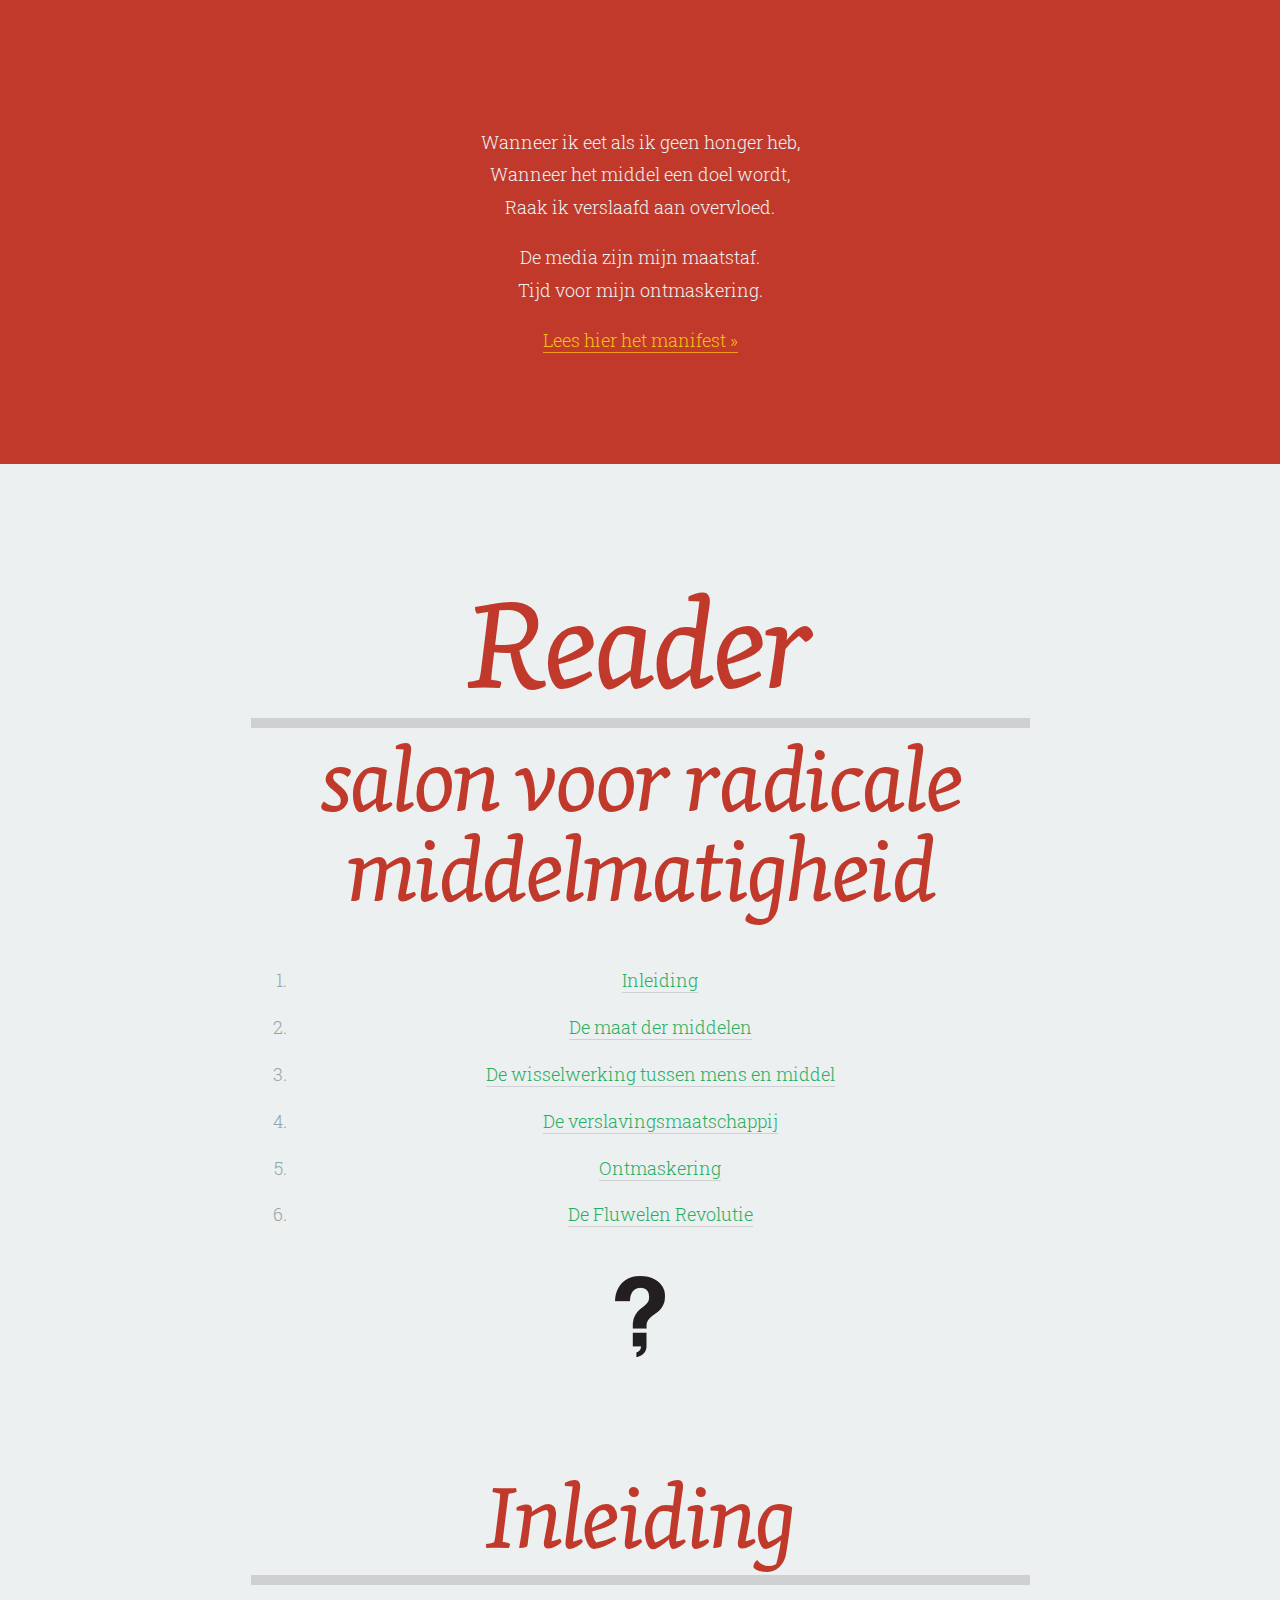
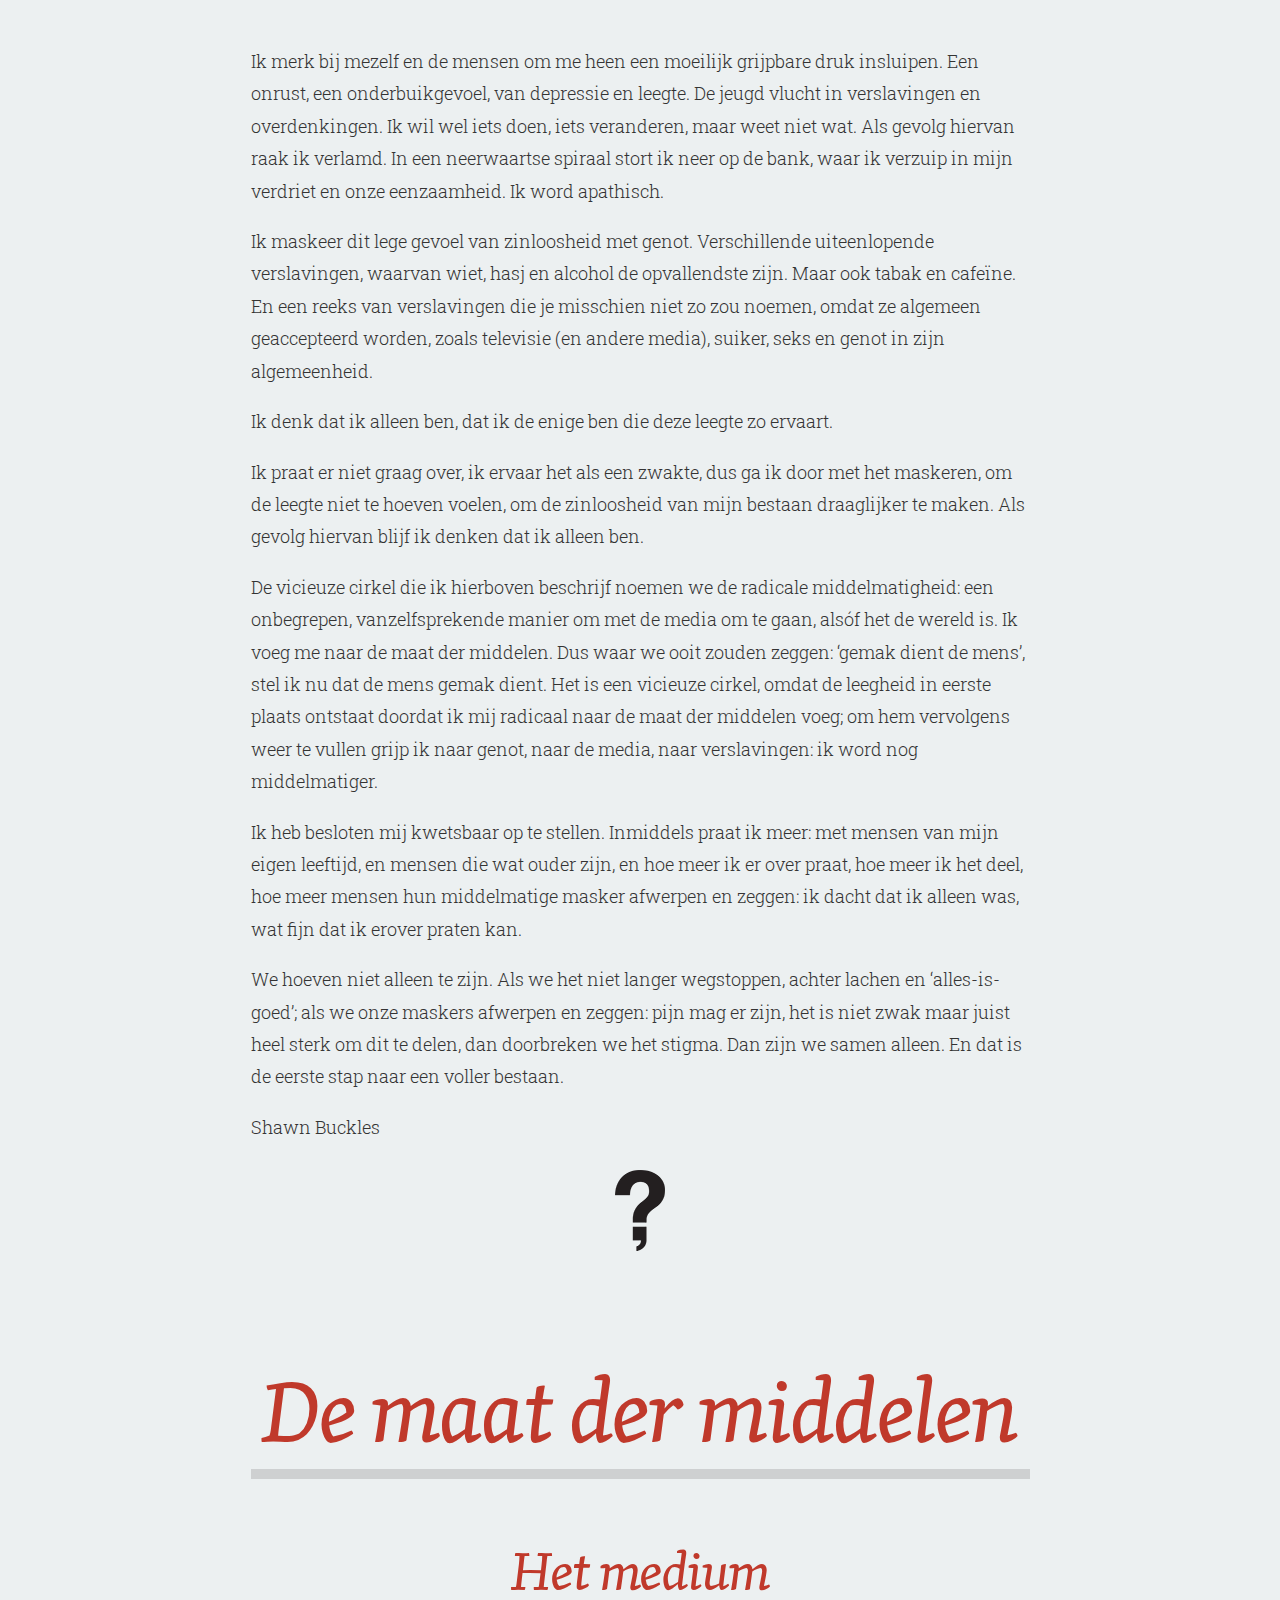
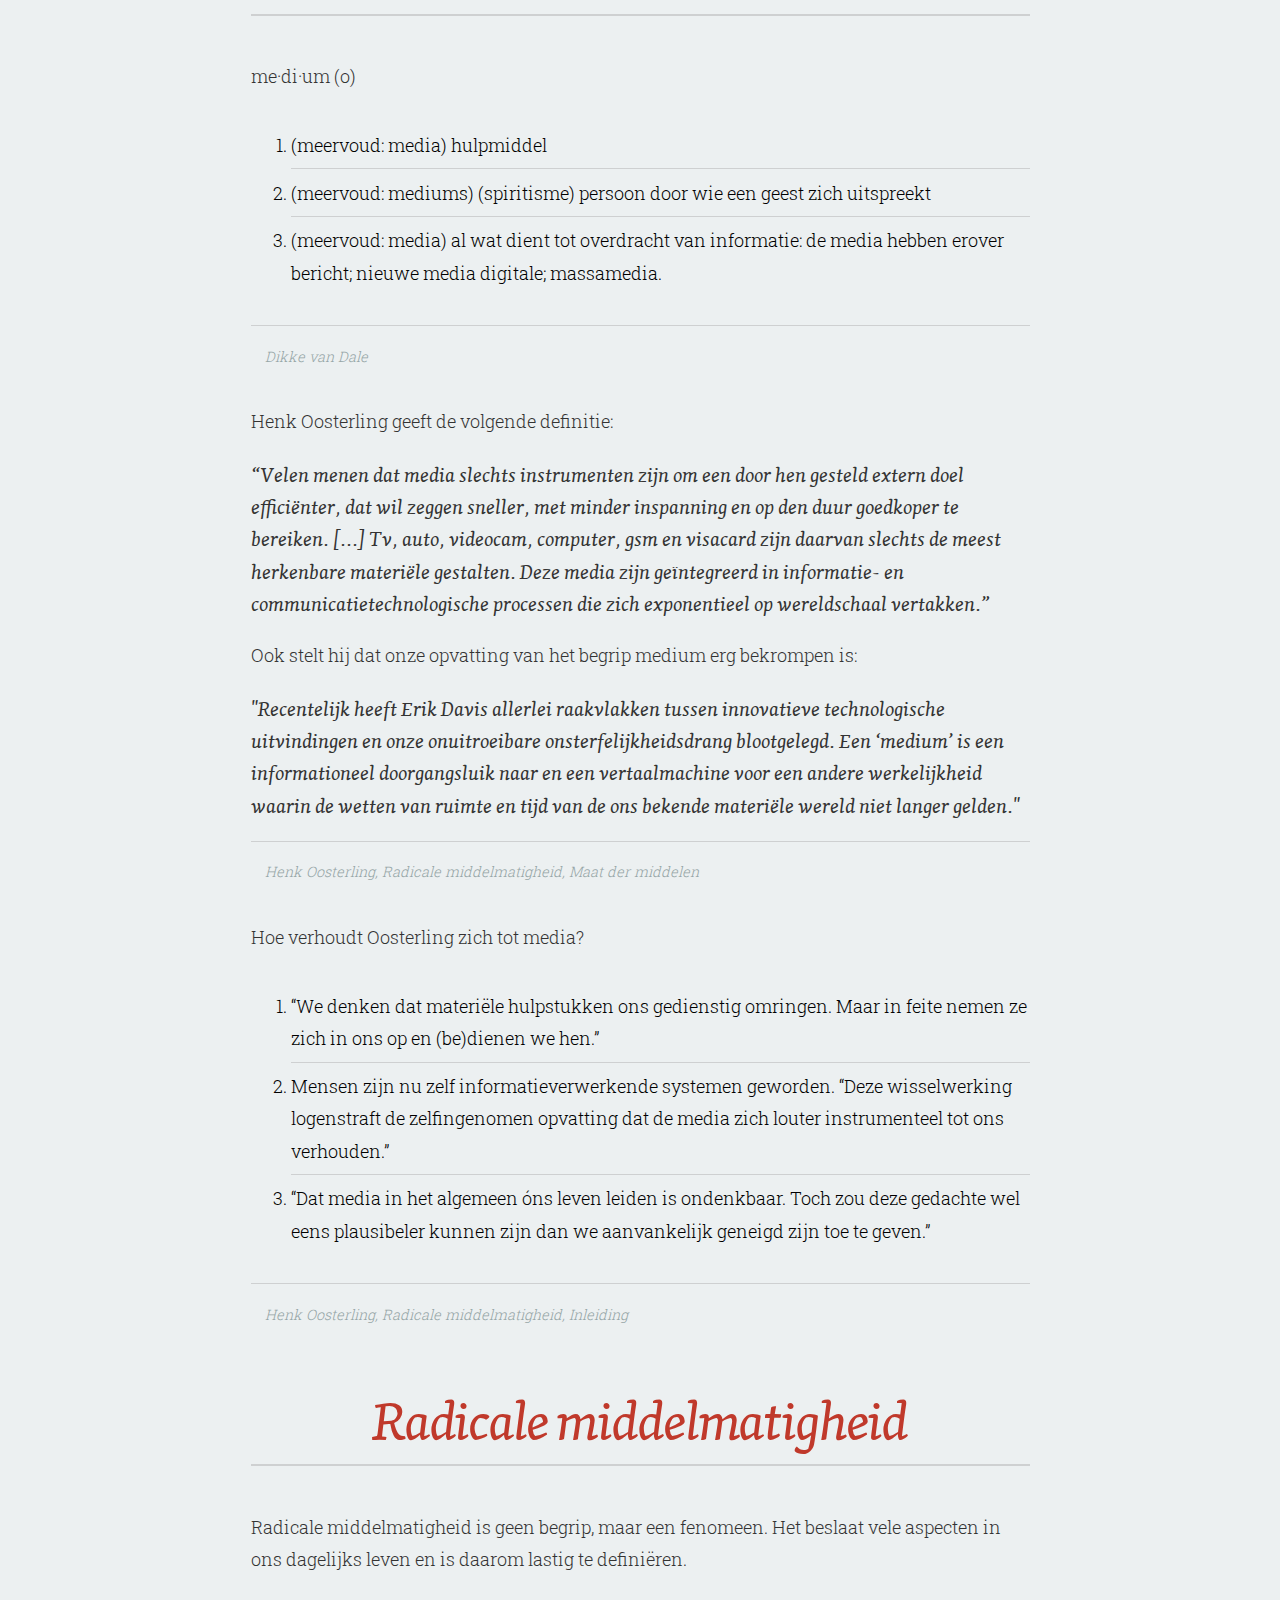
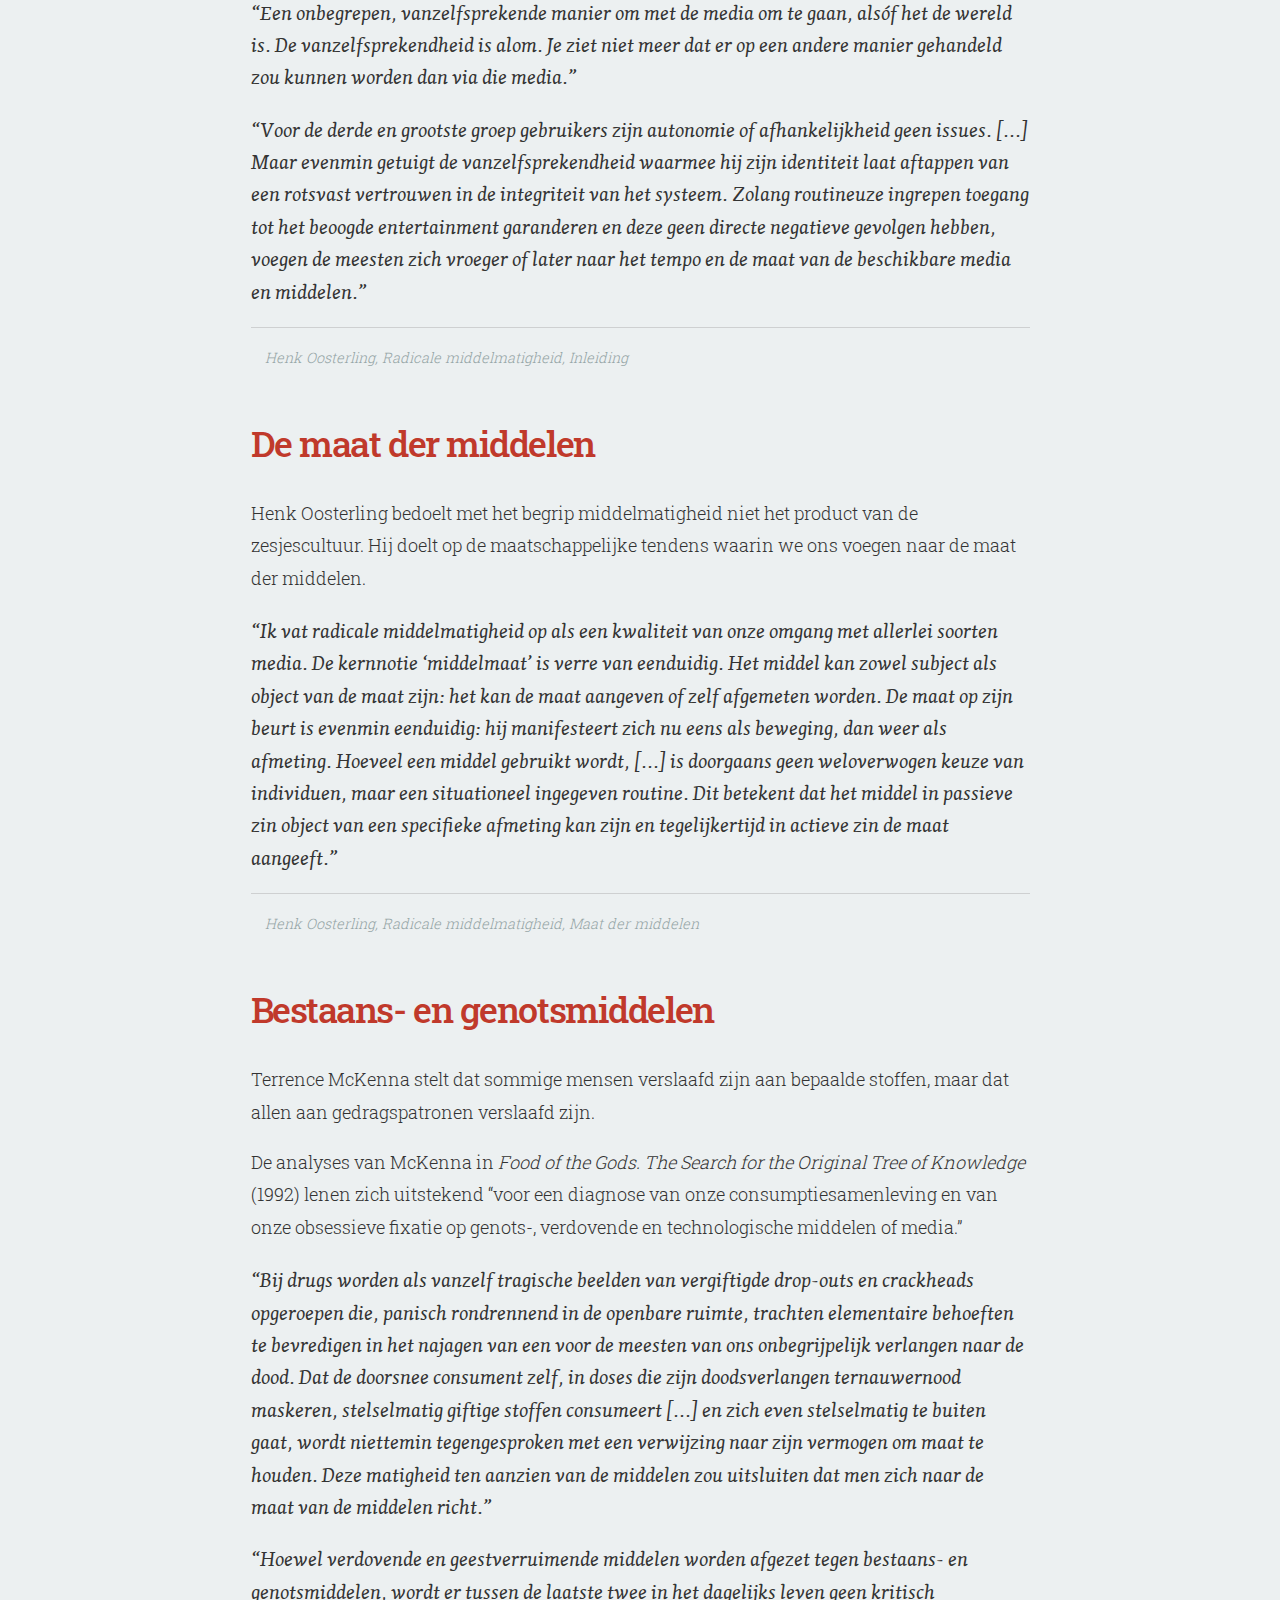
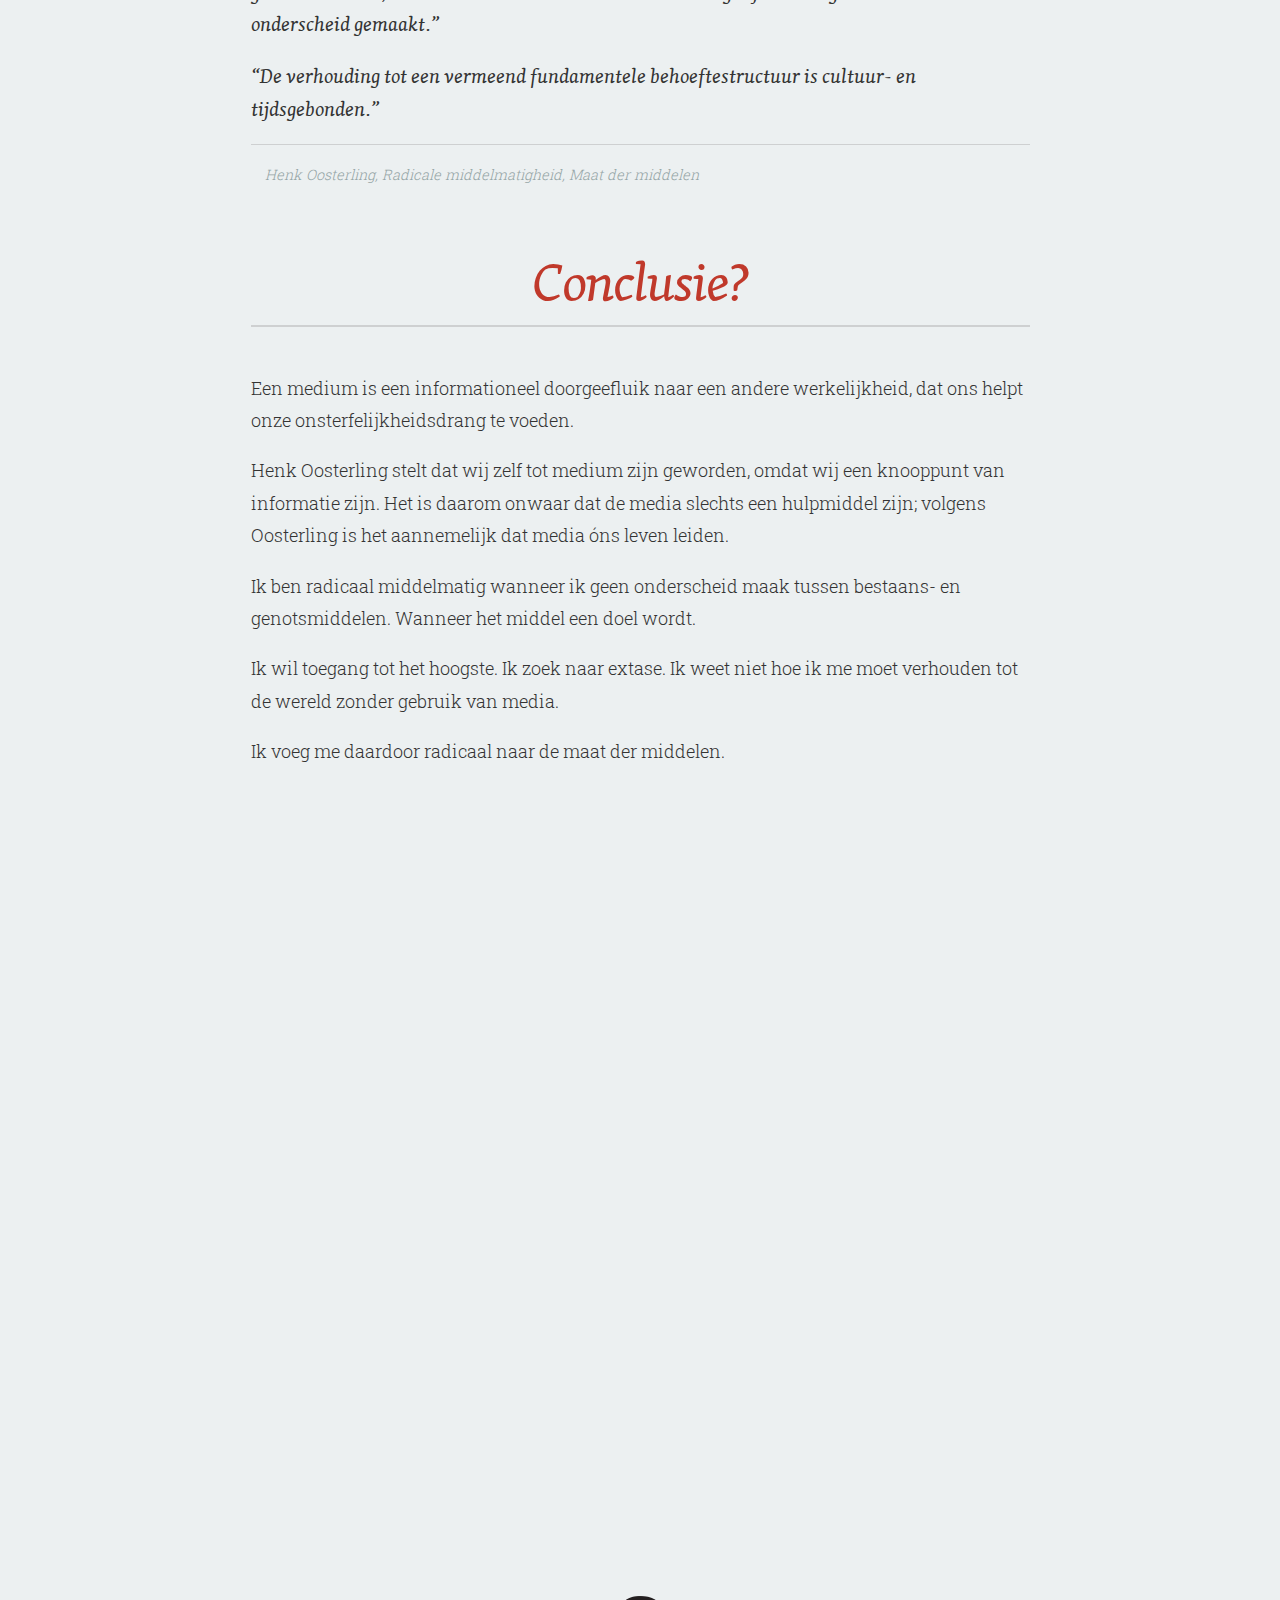
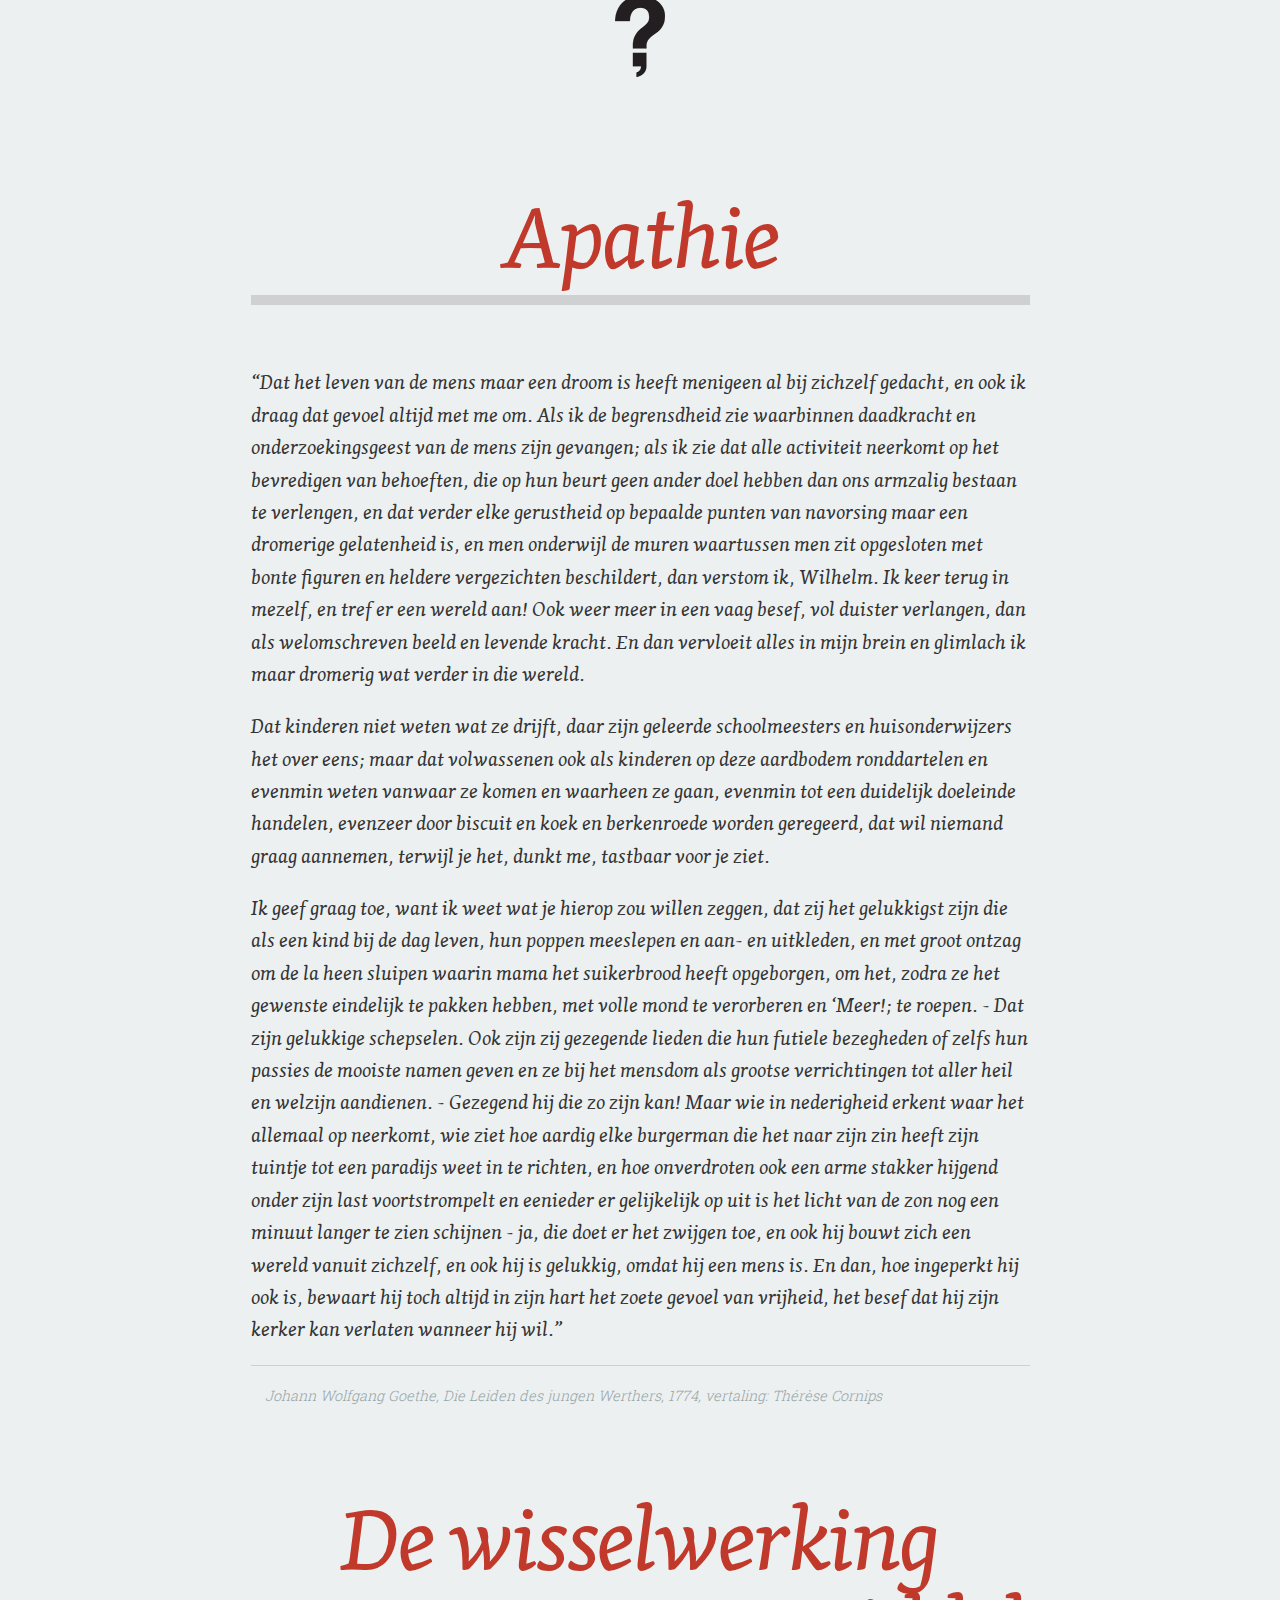
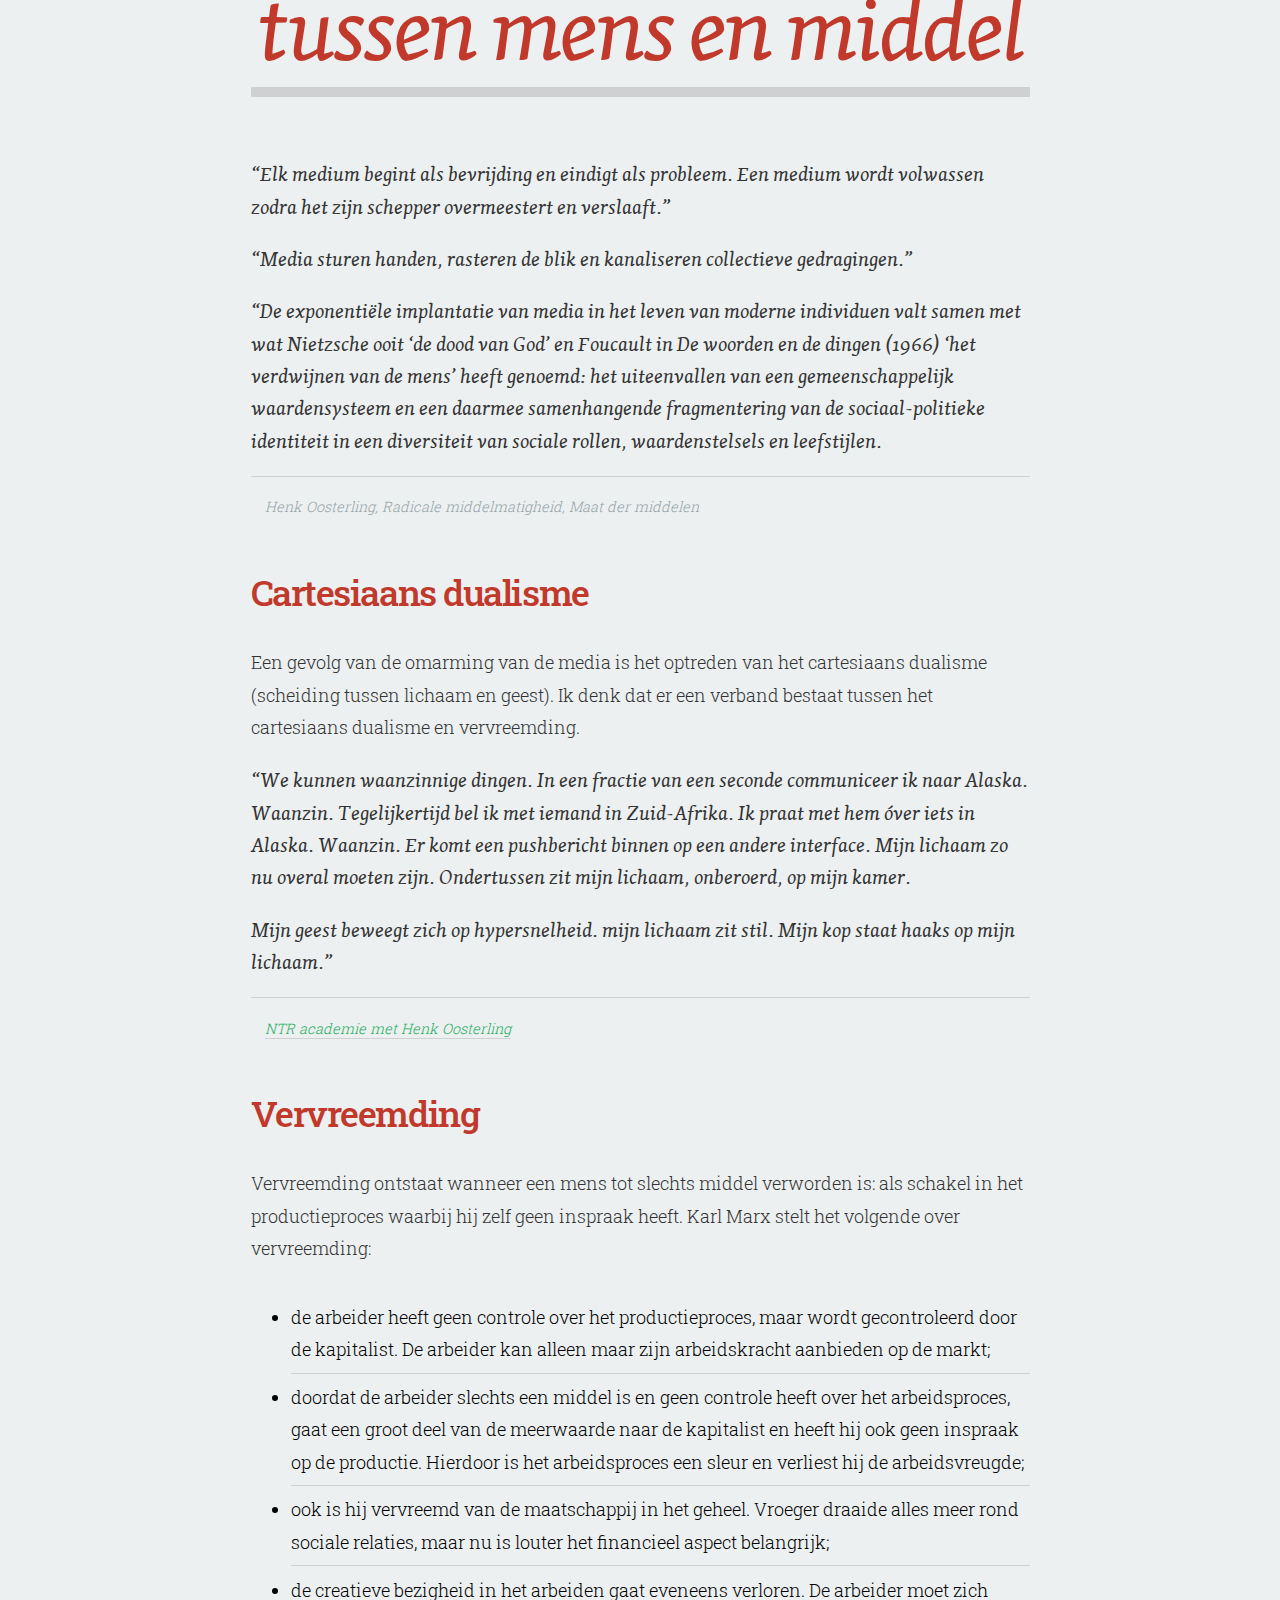
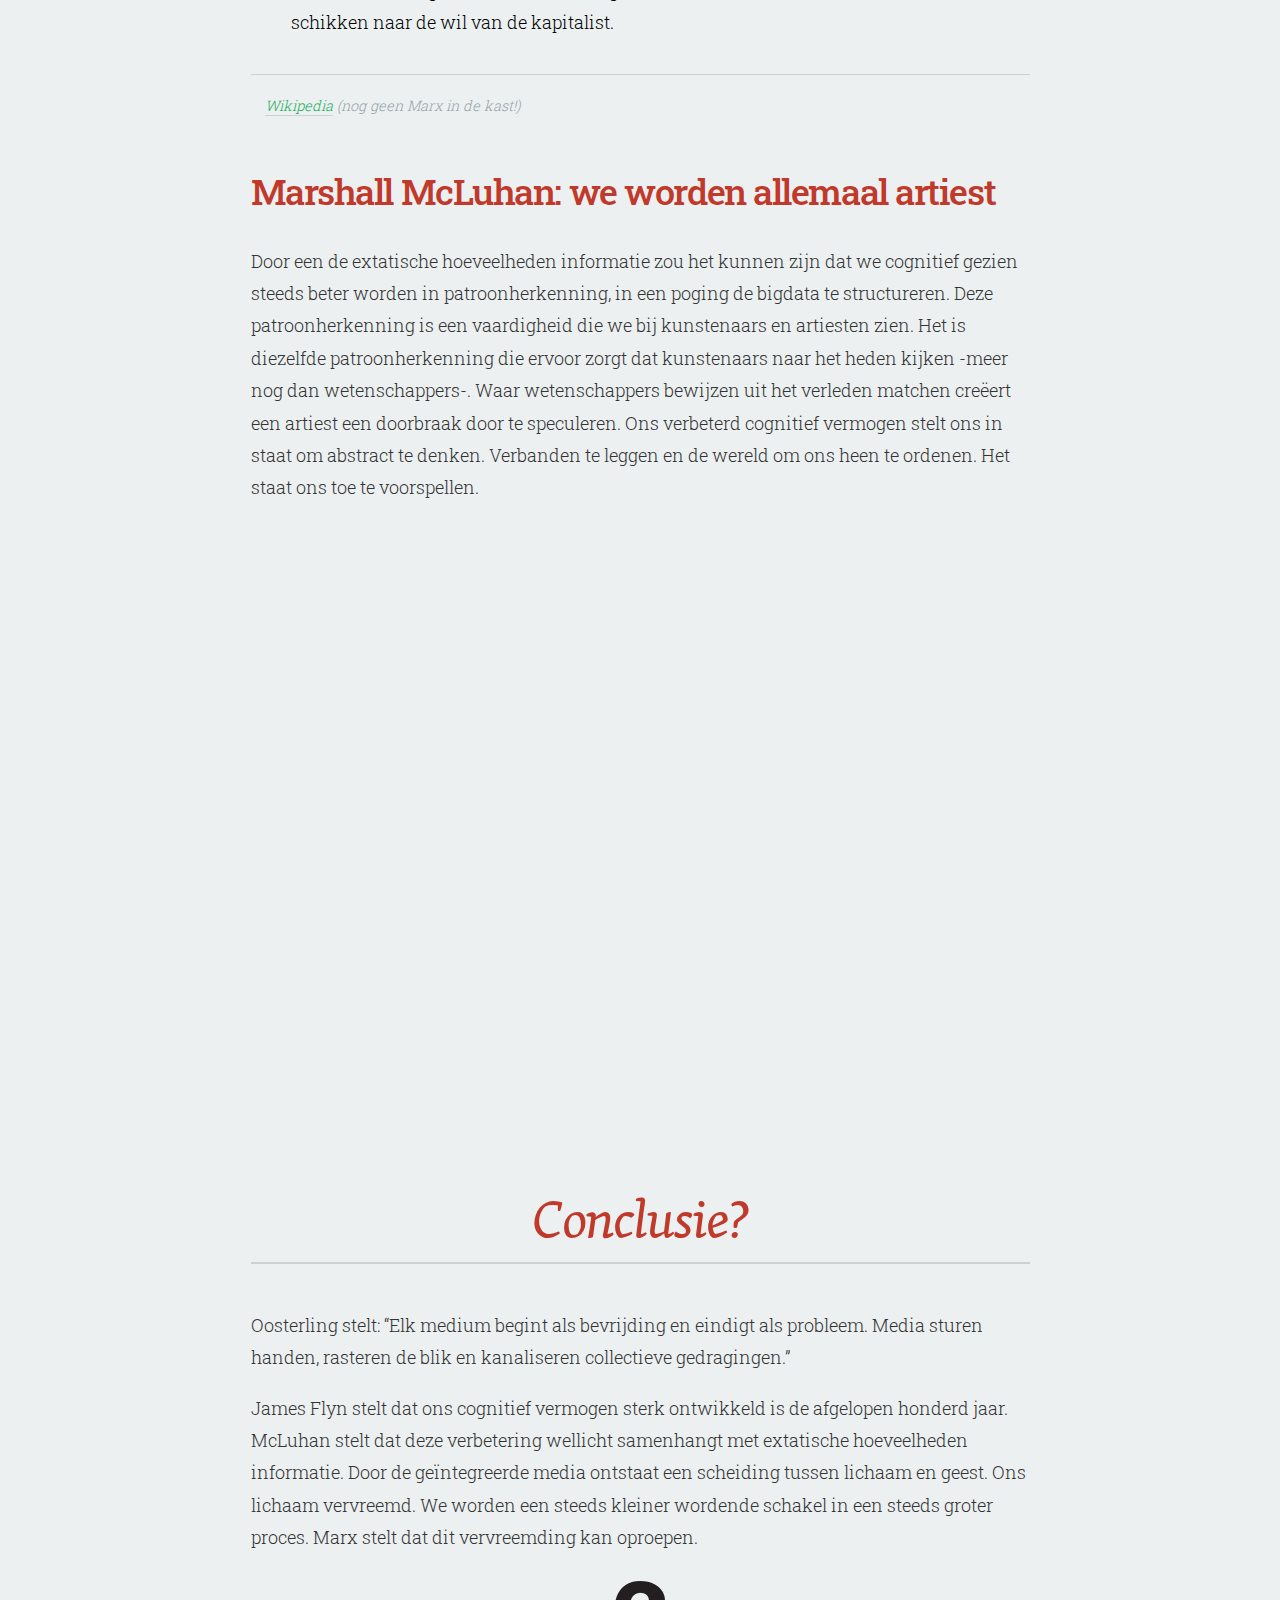
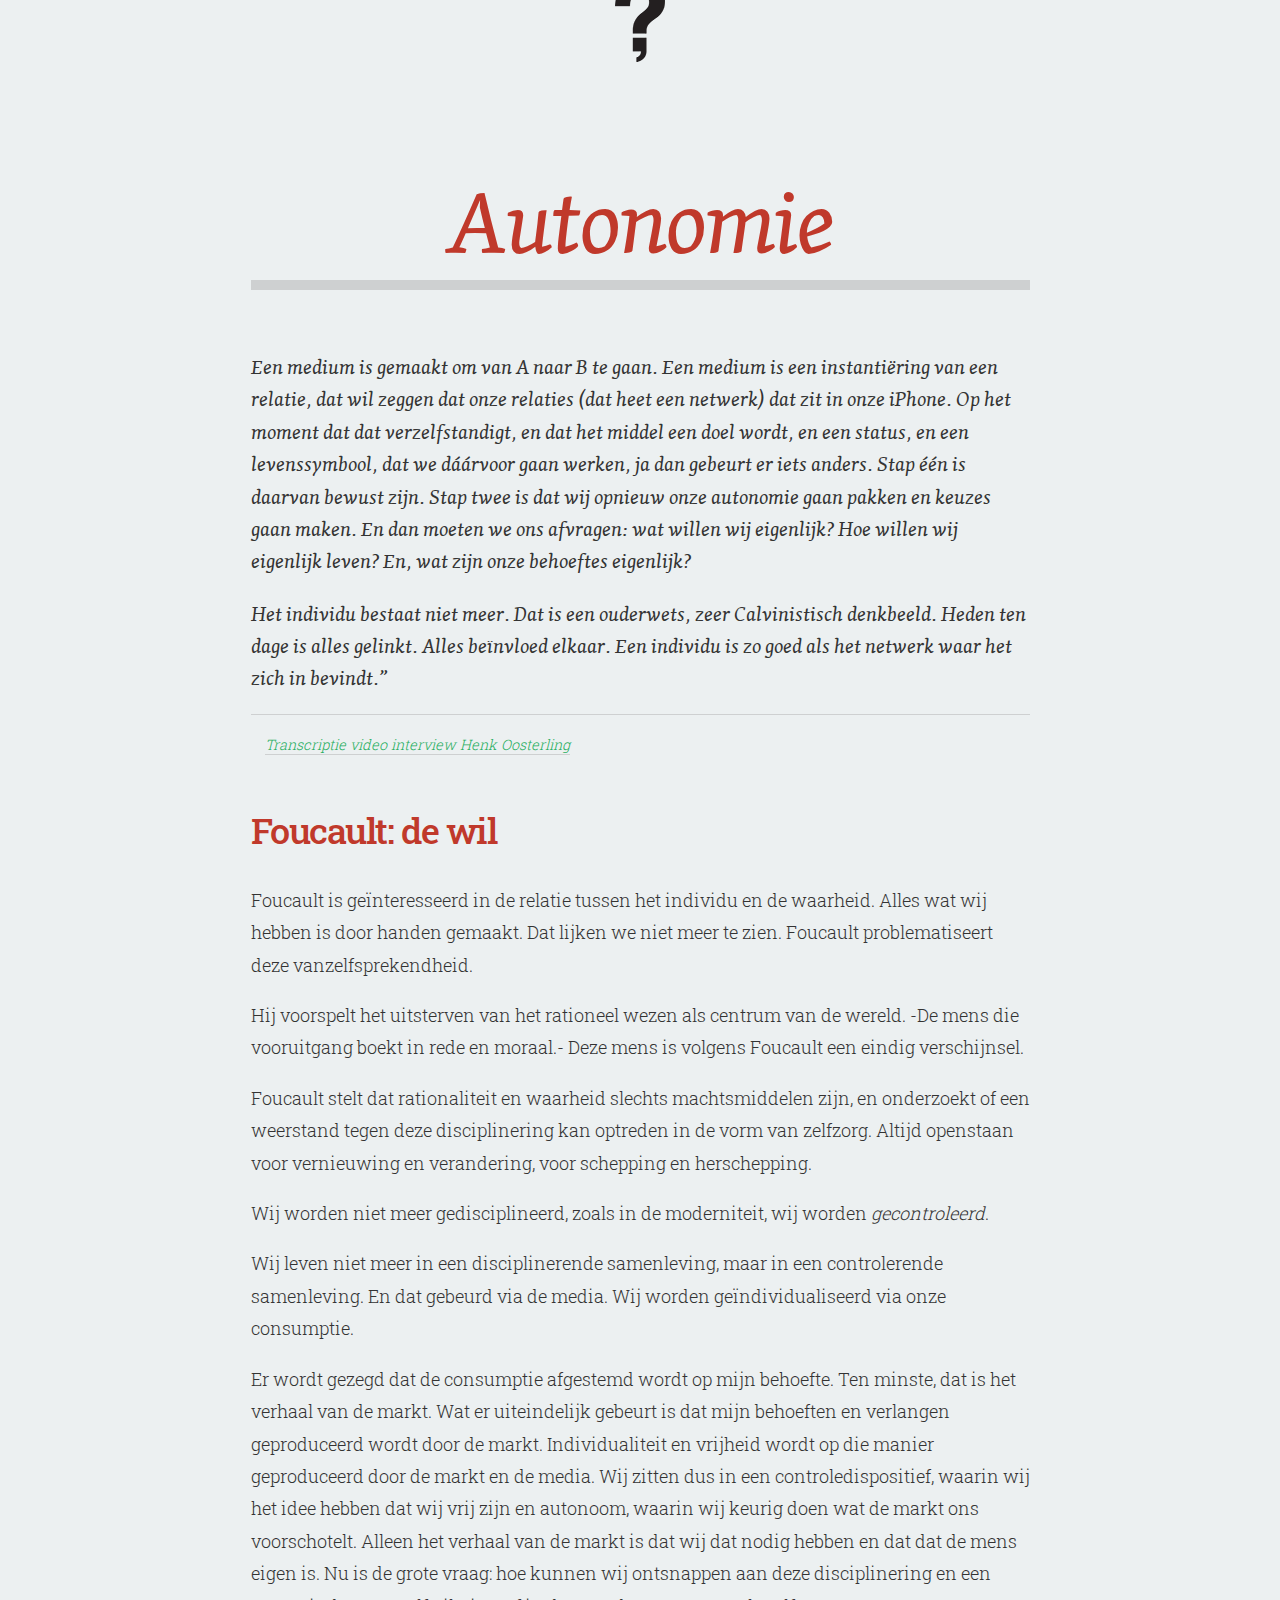
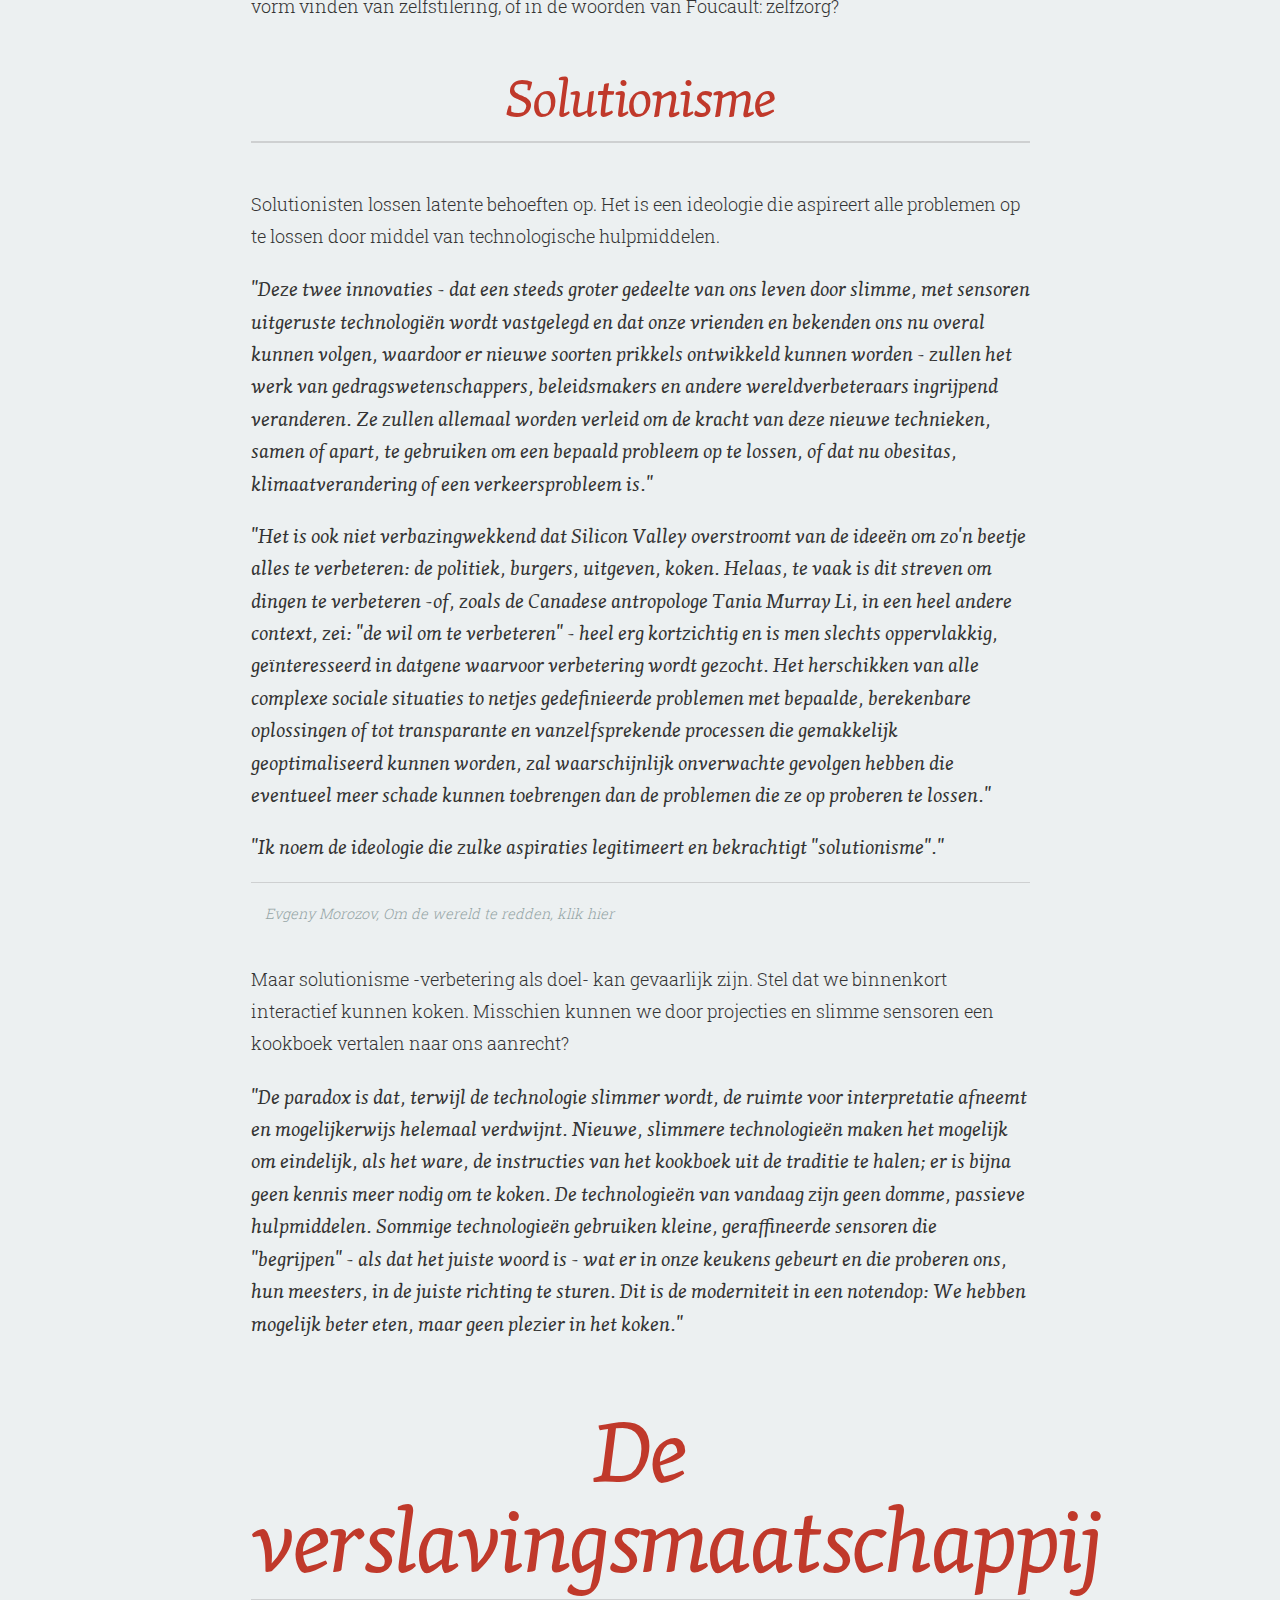
==== commit 1f016aa0: "Probably not" ====
--- a/reader.html
+++ b/reader.html
@@ -40,11 +40,10 @@
                     <h1 class="bald">salon voor radicale middelmatigheid</h1>
                     <ol class="inhoud">
                         <li><a href="#inleiding">Inleiding</a></li>
-                        <li><a href="#radicale-middelmatigheid">Radicale middelmatigheid</a></li>
-                        <li><a href="#leegte">Leegte</a></li>
-                        <li><a href="#mediaal-bewustzijn">De wisselwerking tussen mens en middel</a></li>
-                        <li><a href="#kwetsbaarheid">Kwetsbaarheid &amp; geluk</a></li>
-                        <li><a href="#vicieuze-cirkel">De wortel van apathie</a></li>
+                        <li><a href="#radmid">De maat der middelen</a></li>
+                        <li><a href="#mensmid">De wisselwerking tussen mens en middel</a></li>
+                        <li><a href="#autonomie">De verslavingsmaatschappij</a></li>
+                        <li><a href="#ontmaskering">Ontmaskering</a></li>
                         <li><a href="#fluwelen-revolutie">De Fluwelen Revolutie</a></li>
                     </ol>
                 </div>
@@ -67,7 +66,7 @@
             </div>
         </section>
 
-        <section id="inleiding" class="radicale-middelmatigheid">
+        <section id="radmid" class="radicale-middelmatigheid">
             <div class="site-width">
                 <div class="copy-width">
                 <h1>De maat der middelen</h1 class="sub">
@@ -126,7 +125,7 @@
             </div>
         </section>
 
-        <section id="apathie" class="mediaal-bewustzijn">
+        <section id="mensmid" class="mediaal-bewustzijn">
             <div class="site-width">
                 <div class="copy-width">
                 <h1>Apathie</h1>
@@ -142,22 +141,12 @@
                 <p class="bron">Henk Oosterling, Radicale middelmatigheid, Maat der middelen</p>
 
                 <h3>Cartesiaans dualisme</h3>
+                <p>Een gevolg van de omarming van de media is het optreden van het cartesiaans dualisme (scheiding tussen lichaam en geest). Ik denk dat er een verband bestaat tussen het cartesiaans dualisme en vervreemding.</p>
                 <p class="quote">“We kunnen waanzinnige dingen. In een fractie van een seconde communiceer ik naar Alaska. Waanzin. Tegelijkertijd bel ik met iemand in Zuid-Afrika. Ik praat met hem óver iets in Alaska. Waanzin. Er komt een pushbericht binnen op een andere interface. Mijn lichaam zo nu overal moeten zijn. Ondertussen zit mijn lichaam, onberoerd, op mijn kamer.</p>
-                <p class="quote">Mijn geest beweegt zich op hypersnelheid. mijn lichaam zit stil. Mijn kop staat haaks op mijn lichaam.”>
+                <p class="quote">Mijn geest beweegt zich op hypersnelheid. mijn lichaam zit stil. Mijn kop staat haaks op mijn lichaam.”</p>
                 <p class="bron"><a href="http://www.uitzendinggemist.nl/afleveringen/1359732">NTR academie met Henk Oosterling</a></p>
-                <p>Een gevolg van de omarming van de media is het optreden van het cartesiaans dualisme (scheiding tussen lichaam en geest). Ik denk dat er een verband bestaat tussen het cartesiaans dualisme en vervreemding.</p>
-
-                <h3>Marshall McLuhan: we worden allemaal artiest</h3>
-                <p>Door een de extatische hoeveelheden informatie zou het kunnen zijn dat we cognitief gezien steeds beter worden in patroonherkenning, in een poging de bigdata te structureren. Deze patroonherkenning is een vaardigheid die we bij kunstenaars en artiesten zien. Het is diezelfde patroonherkenning die ervoor zorgt dat kunstenaars naar het heden kijken -meer nog dan wetenschappers-. Waar wetenschappers bewijzen uit het verleden matchen creëert een artiest een doorbraak door te speculeren. Ons verbeterd cognitief vermogen stelt ons in staat om abstract te denken. Verbanden te leggen en de wereld om ons heen te ordenen. Het staat ons toe te voorspellen.</p>
-                </div>
-
-                <iframe src="http://embed.ted.com/talks/lang/nl/james_flynn_why_our_iq_levels_are_higher_than_our_grandparents.html" width="960" height="540" frameborder="0" scrolling="no" webkitAllowFullScreen mozallowfullscreen allowFullScreen></iframe>
- 
-                <div class="copy-width">
-                <h2>Solutionisme</h2>
-                <p>Morozov invoegen. Wat is solutionisme? Waarom is het radicaal middelmatig? Welke gevaren bestaan er?</p>
-
-                <h2>Vervreemding</h2>
+
+                <h3>Vervreemding</h3>
                 <p>Vervreemding ontstaat wanneer een mens tot slechts middel verworden is: als schakel in het productieproces waarbij hij zelf geen inspraak heeft. Karl Marx stelt het volgende over vervreemding:</p>
                 <ul>
                     <li>de arbeider heeft geen controle over het productieproces, maar wordt gecontroleerd door de kapitalist. De arbeider kan alleen maar zijn arbeidskracht aanbieden op de markt;</li>
@@ -167,15 +156,15 @@
                 </ul>
                 <p class="bron"><a href="http://nl.wikipedia.org/wiki/Vervreemding">Wikipedia</a> (nog geen Marx in de kast!)</p>
 
+                <h3>Marshall McLuhan: we worden allemaal artiest</h3>
+                <p>Door een de extatische hoeveelheden informatie zou het kunnen zijn dat we cognitief gezien steeds beter worden in patroonherkenning, in een poging de bigdata te structureren. Deze patroonherkenning is een vaardigheid die we bij kunstenaars en artiesten zien. Het is diezelfde patroonherkenning die ervoor zorgt dat kunstenaars naar het heden kijken -meer nog dan wetenschappers-. Waar wetenschappers bewijzen uit het verleden matchen creëert een artiest een doorbraak door te speculeren. Ons verbeterd cognitief vermogen stelt ons in staat om abstract te denken. Verbanden te leggen en de wereld om ons heen te ordenen. Het staat ons toe te voorspellen.</p>
+                </div>
+
+                <iframe src="http://embed.ted.com/talks/lang/nl/james_flynn_why_our_iq_levels_are_higher_than_our_grandparents.html" width="960" height="540" frameborder="0" scrolling="no" webkitAllowFullScreen mozallowfullscreen allowFullScreen></iframe>
+ 
+                <div class="copy-width">
                 <h2>Conclusie?</h2>
-                <p>Het gevoel van leegte is een zenuwachtige angst dat uit een bepaald denkpatroon voortvloeit. Ik heb het vermoeden dat de steeds radicaler wordende middelmatigheid ons in de afgelopen eeuwen heeft gevormd. Oosterling stelt: “Elk medium begint als bevrijding en eindigt als probleem. Media sturen handen, rasteren de blik en kanaliseren collectieve gedragingen.”</p>
-
-                <p>Foucault problematiseert de vanzelfsprekendheid van de media.
-                <ul>
-                    <li>We worden niet gedisciplineerd maar gecontroleerd. </li>
-                    <li>We worden geïndividualiseerd via onze consumptie.</li>
-                    <li>Waarheid en rationaliteit zijn slechts machtsmiddelen.</li>
-                </ul>
+                <p>Oosterling stelt: “Elk medium begint als bevrijding en eindigt als probleem. Media sturen handen, rasteren de blik en kanaliseren collectieve gedragingen.”</p>
 
                 <p>James Flyn stelt dat ons cognitief vermogen sterk ontwikkeld is de afgelopen honderd jaar. McLuhan stelt dat deze verbetering wellicht samenhangt met extatische hoeveelheden informatie. Door de geïntegreerde media ontstaat een scheiding tussen lichaam en geest. Ons lichaam vervreemd. We worden een steeds kleiner wordende schakel in een steeds groter proces. Marx stelt dat dit vervreemding kan oproepen.</p>
 
@@ -199,13 +188,38 @@
                 <p>Wij leven niet meer in een disciplinerende samenleving, maar in een controlerende samenleving. En dat gebeurd via de media. Wij worden geïndividualiseerd via onze consumptie.</p>
                 <p>Er wordt gezegd dat de consumptie afgestemd wordt op mijn behoefte. Ten minste, dat is het verhaal van de markt. Wat er uiteindelijk gebeurt is dat mijn behoeften en verlangen geproduceerd wordt door de markt. Individualiteit en vrijheid wordt op die manier geproduceerd door de markt en de media. Wij zitten dus in een controledispositief, waarin wij het idee hebben dat wij vrij zijn en autonoom, waarin wij keurig doen wat de markt ons voorschotelt. Alleen het verhaal van de markt is dat wij dat nodig hebben en dat dat de mens eigen is. Nu is de grote vraag: hoe kunnen wij ontsnappen aan deze disciplinering en een vorm vinden van zelfstilering, of in de woorden van Foucault: zelfzorg?</p>  
 
+                <h2>Solutionisme</h2>
+                <p>Solutionisten lossen latente behoeften op. Het is een ideologie die aspireert alle problemen op te lossen door middel van technologische hulpmiddelen.</p>
+
+                <p class="quote">"Deze twee innovaties - dat een steeds groter gedeelte van ons leven door slimme, met sensoren uitgeruste technologiën wordt vastgelegd en dat onze vrienden en bekenden ons nu overal kunnen volgen, waardoor er nieuwe soorten prikkels ontwikkeld kunnen worden - zullen het werk van gedragswetenschappers, beleidsmakers en andere wereldverbeteraars ingrijpend veranderen. Ze zullen allemaal worden verleid om de kracht van deze nieuwe technieken, samen of apart, te gebruiken om een bepaald probleem op te lossen, of dat nu obesitas, klimaatverandering of een verkeersprobleem is."</p>
+                <p class="quote">"Het is ook niet verbazingwekkend dat Silicon Valley overstroomt van de ideeën om zo'n beetje alles te verbeteren: de politiek, burgers, uitgeven, koken. Helaas, te vaak is dit streven om dingen te verbeteren -of, zoals de Canadese antropologe Tania Murray Li, in een heel andere context, zei: "de wil om te verbeteren" - heel erg kortzichtig en is men slechts oppervlakkig, geïnteresseerd in datgene waarvoor verbetering wordt gezocht. Het herschikken van alle complexe sociale situaties to netjes gedefinieerde problemen met bepaalde, berekenbare oplossingen of tot transparante en vanzelfsprekende processen die gemakkelijk geoptimaliseerd kunnen worden, zal waarschijnlijk onverwachte gevolgen hebben die eventueel meer schade kunnen toebrengen dan de problemen die ze op proberen te lossen."</p>
+                <p class="quote">"Ik noem de ideologie die zulke aspiraties legitimeert en bekrachtigt "solutionisme"."</p>
+                <p class="bron">Evgeny Morozov, Om de wereld te redden, klik hier</p>
+
+                <p>Maar solutionisme -verbetering als doel- kan gevaarlijk zijn. Stel dat we binnenkort interactief kunnen koken. Misschien kunnen we door projecties en slimme sensoren een kookboek vertalen naar ons aanrecht?</p>
+                <p class="quote">"De paradox is dat, terwijl de technologie slimmer wordt, de ruimte voor interpretatie afneemt en mogelijkerwijs helemaal verdwijnt. Nieuwe, slimmere technologieën maken het mogelijk om eindelijk, als het ware, de instructies van het kookboek uit de traditie te halen; er is bijna geen kennis meer nodig om te koken. De technologieën van vandaag zijn geen domme, passieve hulpmiddelen. Sommige technologieën gebruiken kleine, geraffineerde sensoren die "begrijpen" - als dat het juiste woord is - wat er in onze keukens gebeurt en die proberen ons, hun meesters, in de juiste richting te sturen. Dit is de moderniteit in een notendop: We hebben mogelijk beter eten, maar geen plezier in het koken."</p>
+
                 <h1 class="sub">De verslavingsmaatschappij</h1>
+                <p class="quote">"It’s hard to make a stand when you’re comfortable.”</p>
+                <p class="bron">Todd Patrick</p>
                 <p>Oosterling stelt dat onze maatschappij draait om extase.
-                Wij zijn verslaafd. Aan gemak. Aan genot. Aan consumeren. Aan media. Onze maatschappij draait om genot en extase. Beeld en spektakel. De Romeinse keizers zeiden het eens: brood en spelen. Om het volk rustig te houden. Zoals Todd Patrick tegen mij zei: “It’s hard to make a stand when you’re comfortable.”
+                Wij zijn verslaafd. Aan gemak. Aan genot. Aan consumeren. Aan media. Beeld en spektakel.
                 Verslavingen hebben een verdovend effect. De overmeestering van de meester. Het gaat ons leven beheersen in de vorm van scoren: wij hebben onze dosis dagelijks nodig. Hierdoor draait ons leven om het in stand houden van deze verslavingen. Wanneer het middel een doel wordt.</p>
                 <p>Overmatig consumeren, het nastreven van enkel genot, van exces in plaats van balans, resulteert in leegheid. Schopenhauer stelde het volgende:</p>
                 <p>Facebook is de belichaming hiervan.</p>
                 <p>Radicale middelmatigheid is een mislukte vluchtpoging. Het resultaat is leegte. Ze horen bij elkaar. Ze versterken elkaar. Ze hebben een concentrisch karakter. Ze hebben hetzelfde middelpunt: kwetsbaarheid. Ze draaien er in een cirkelbeweging omheen.</p>
+
+                <h2>Conclusie?</h2>
+
+                <p>Foucault problematiseert de vanzelfsprekendheid van de media.
+                <ul>
+                    <li>We worden niet gedisciplineerd maar gecontroleerd. </li>
+                    <li>We worden geïndividualiseerd via onze consumptie.</li>
+                    <li>Waarheid en rationaliteit zijn slechts machtsmiddelen.</li>
+                </ul>
+
+                Morozov problematiseert 'solutionisme' - de wil om te verbeteren: "wanneer we de kracht van deze nieuwe technieken gebruiken om een bepaald probleem op te lossen, of dat nu obesitas, klimaatverandering of een verkeersprobleem is." Deze ideologie is heel erg kortzichtig en men is slechts oppervlakkig, geïnteresseerd in datgene waarvoor verbetering wordt gezocht.
+                De problemen die de solutionisten proberen op te lossen zijn niet technologisch van aard, maar politiek. Je kunt bij een probleem als obesitas niet naar de eindgebruiker wijzen. Dan negeer je grotere problemen in een andere laag van de maatschappij. Privacyproblemen gaan over een falend politiek systeem.
 
                 </div>
             </div>
--- a/css/reader.css
+++ b/css/reader.css
@@ -112,6 +112,9 @@
     margin-bottom: 0;
     padding-bottom: 0;
 }
+ol.inhoud li {
+    border-bottom: 0px;
+}
 /* ---------------------- */
 
 /* lay-out */
@@ -119,7 +122,7 @@
 section {
     margin: 6em auto;
     padding-bottom: 5em;
-    background: url('../img/divider.png') no-repeat center bottom;
+    background: url('../img/adw.png') no-repeat center bottom;
 }
 
 .story-content {
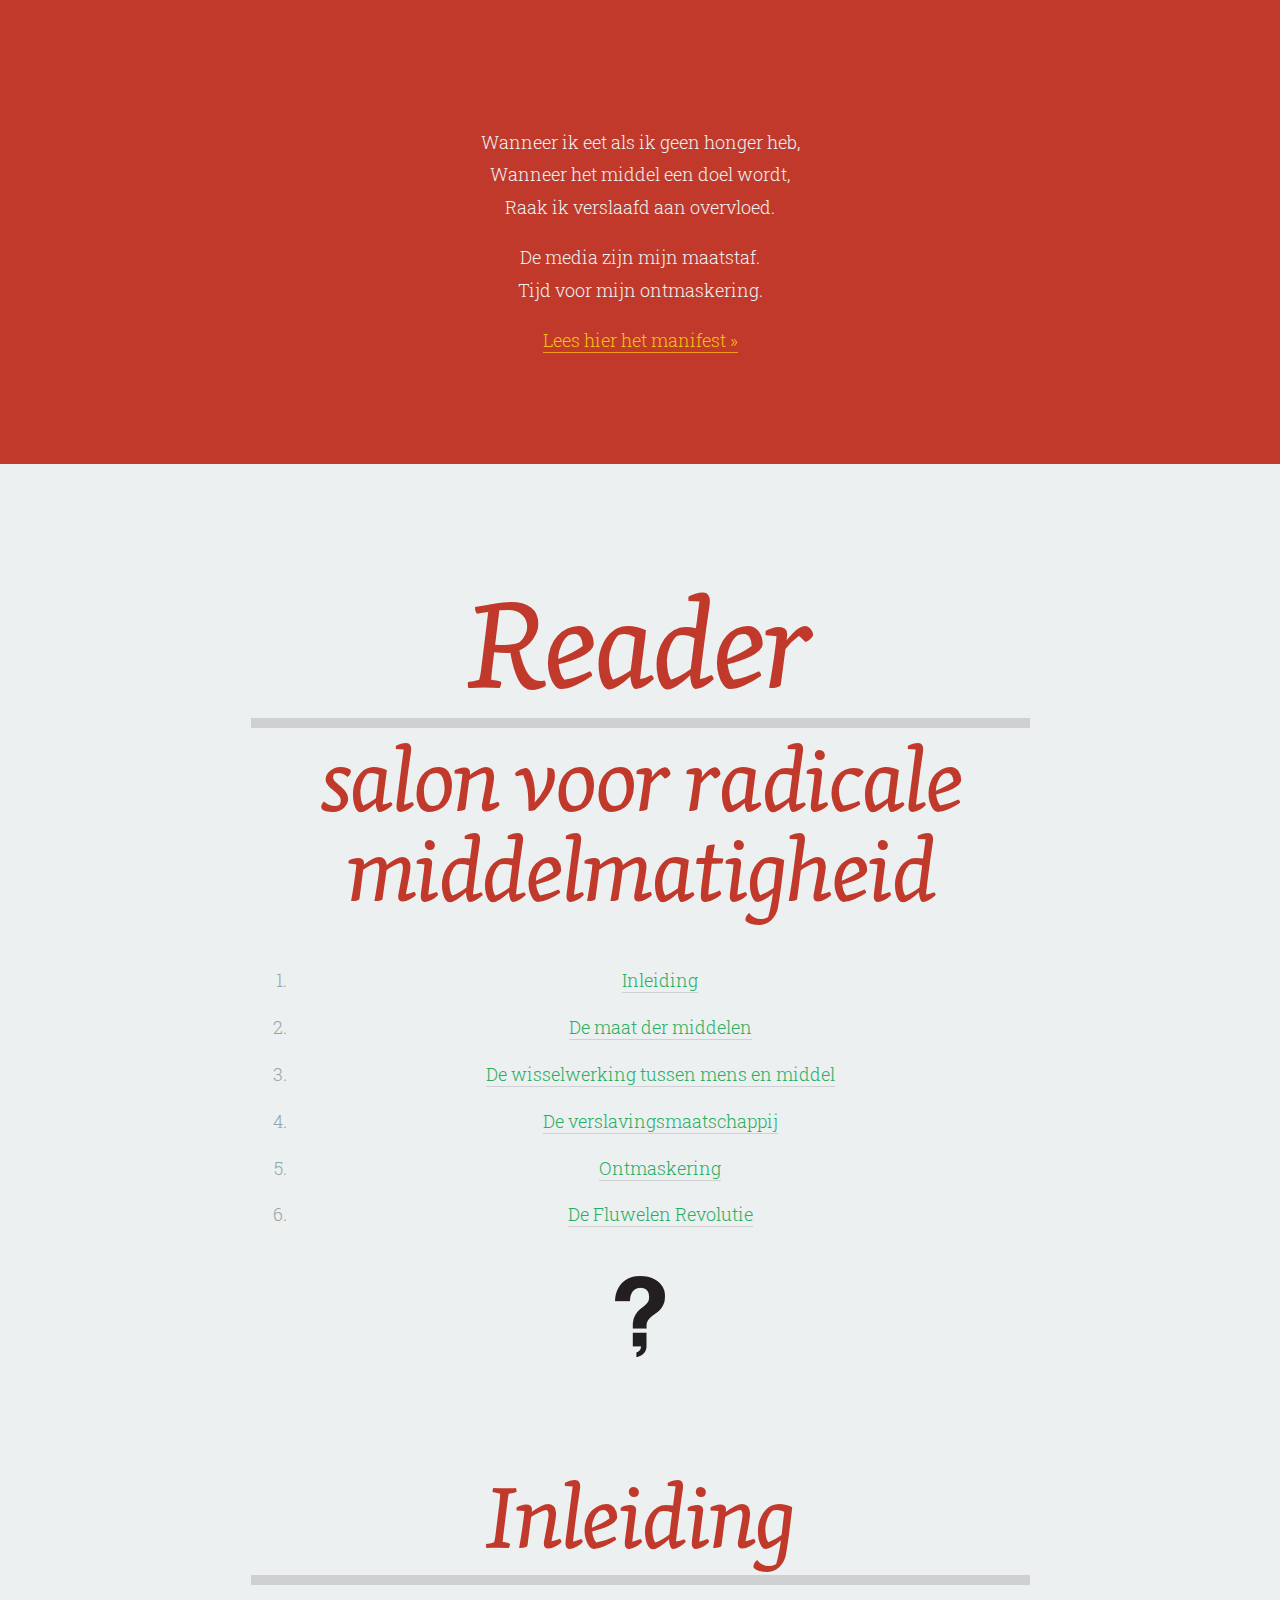
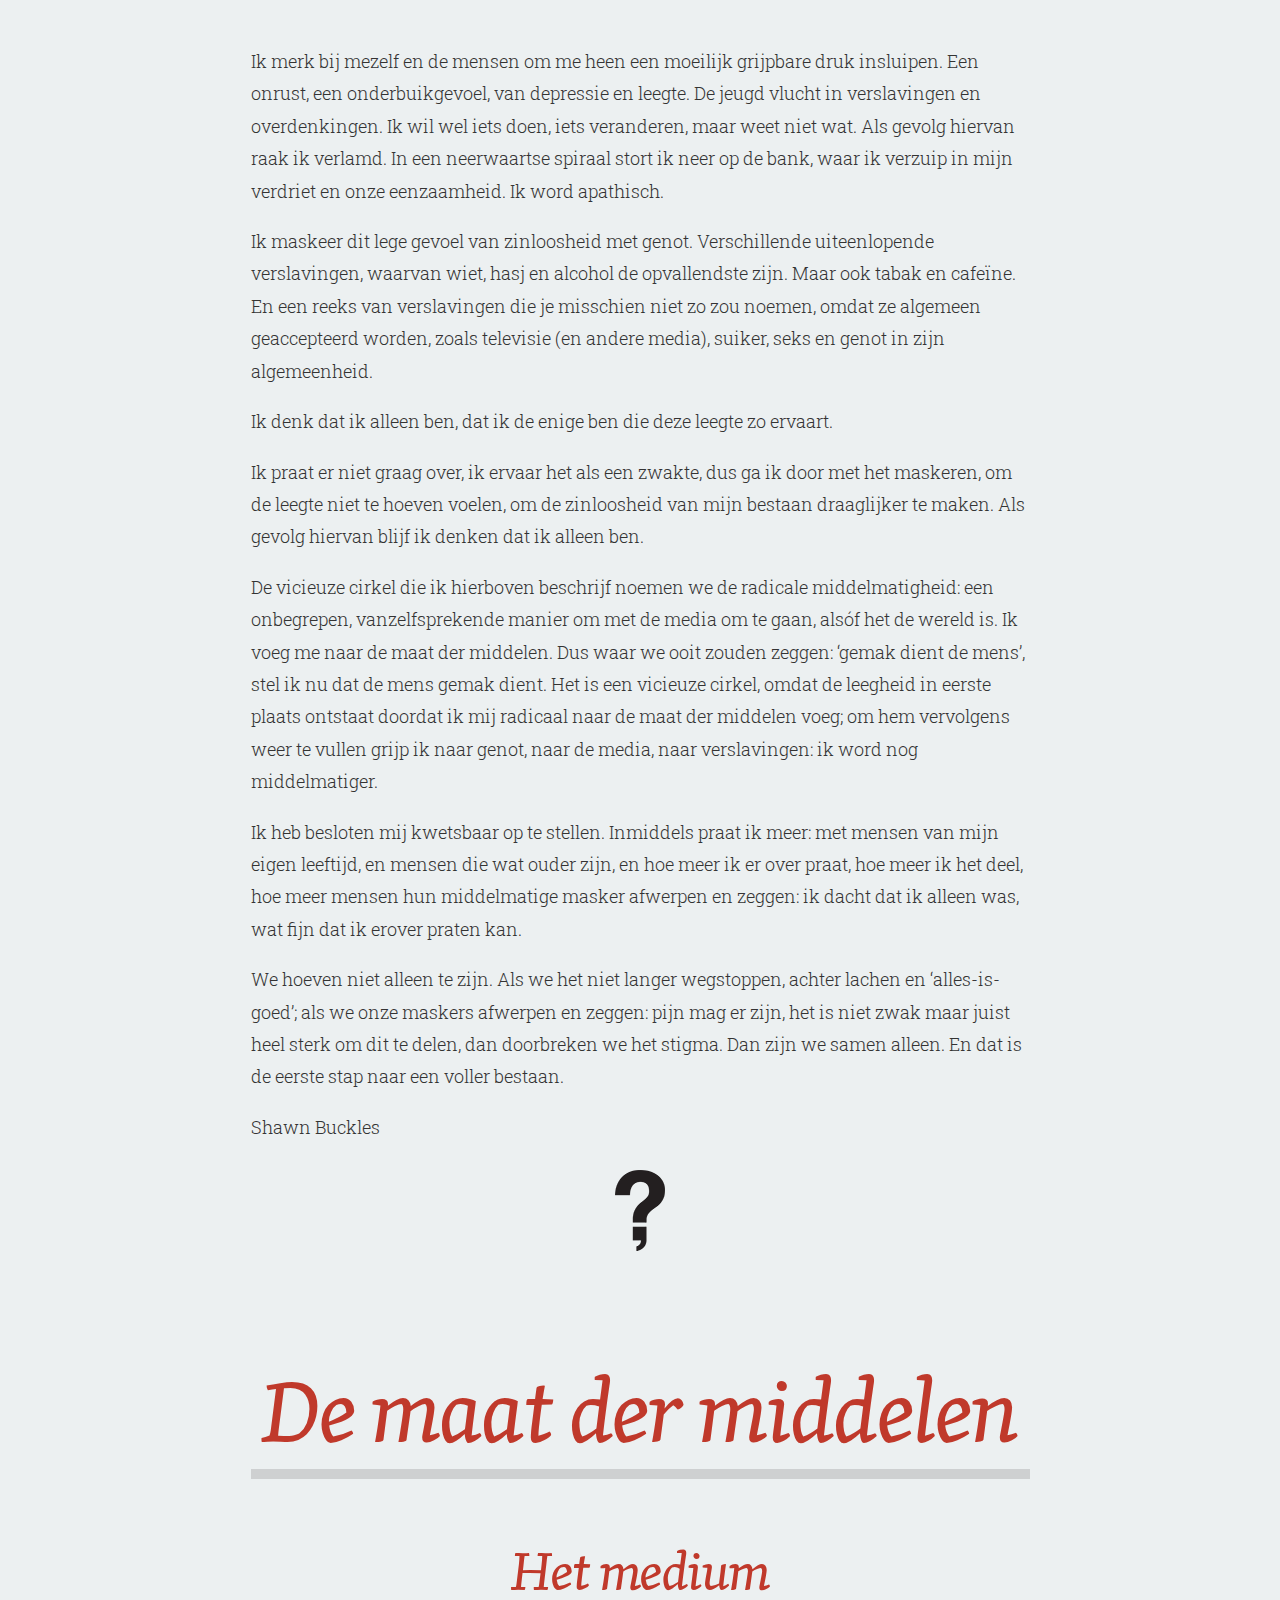
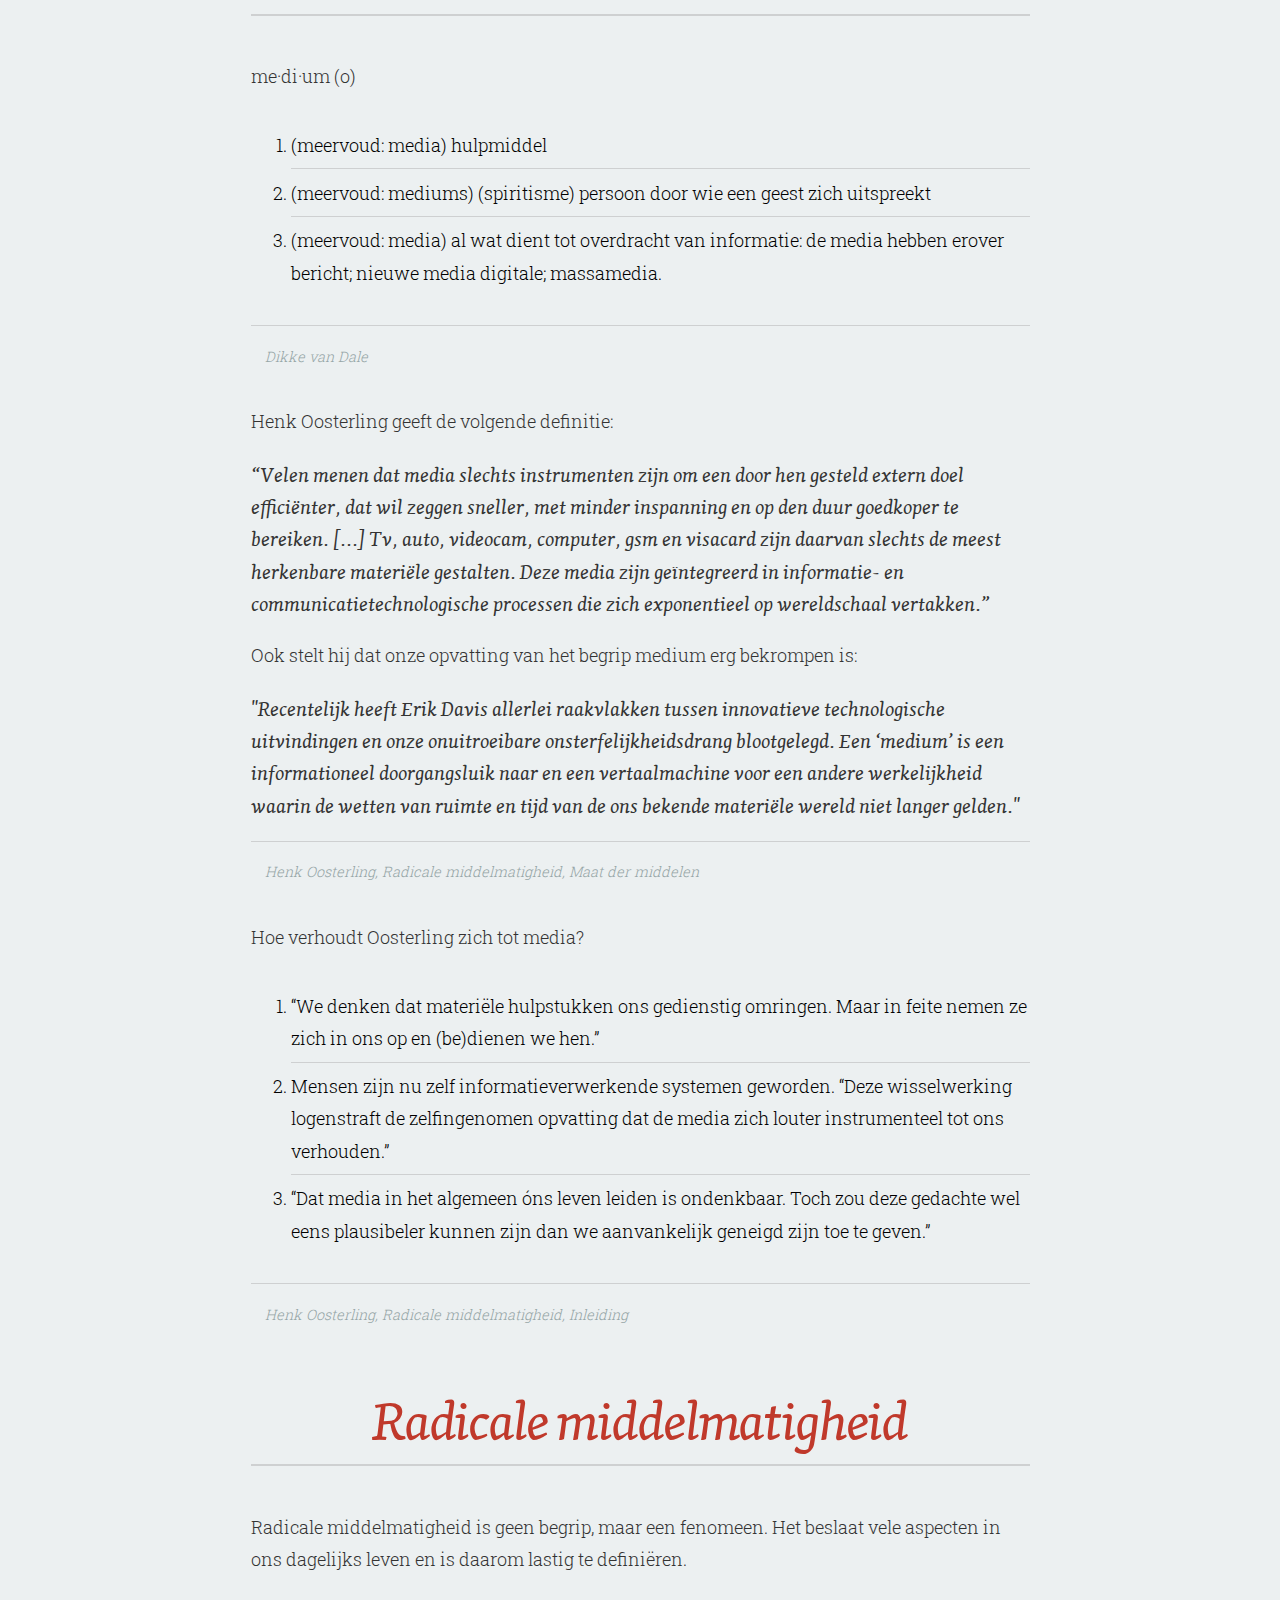
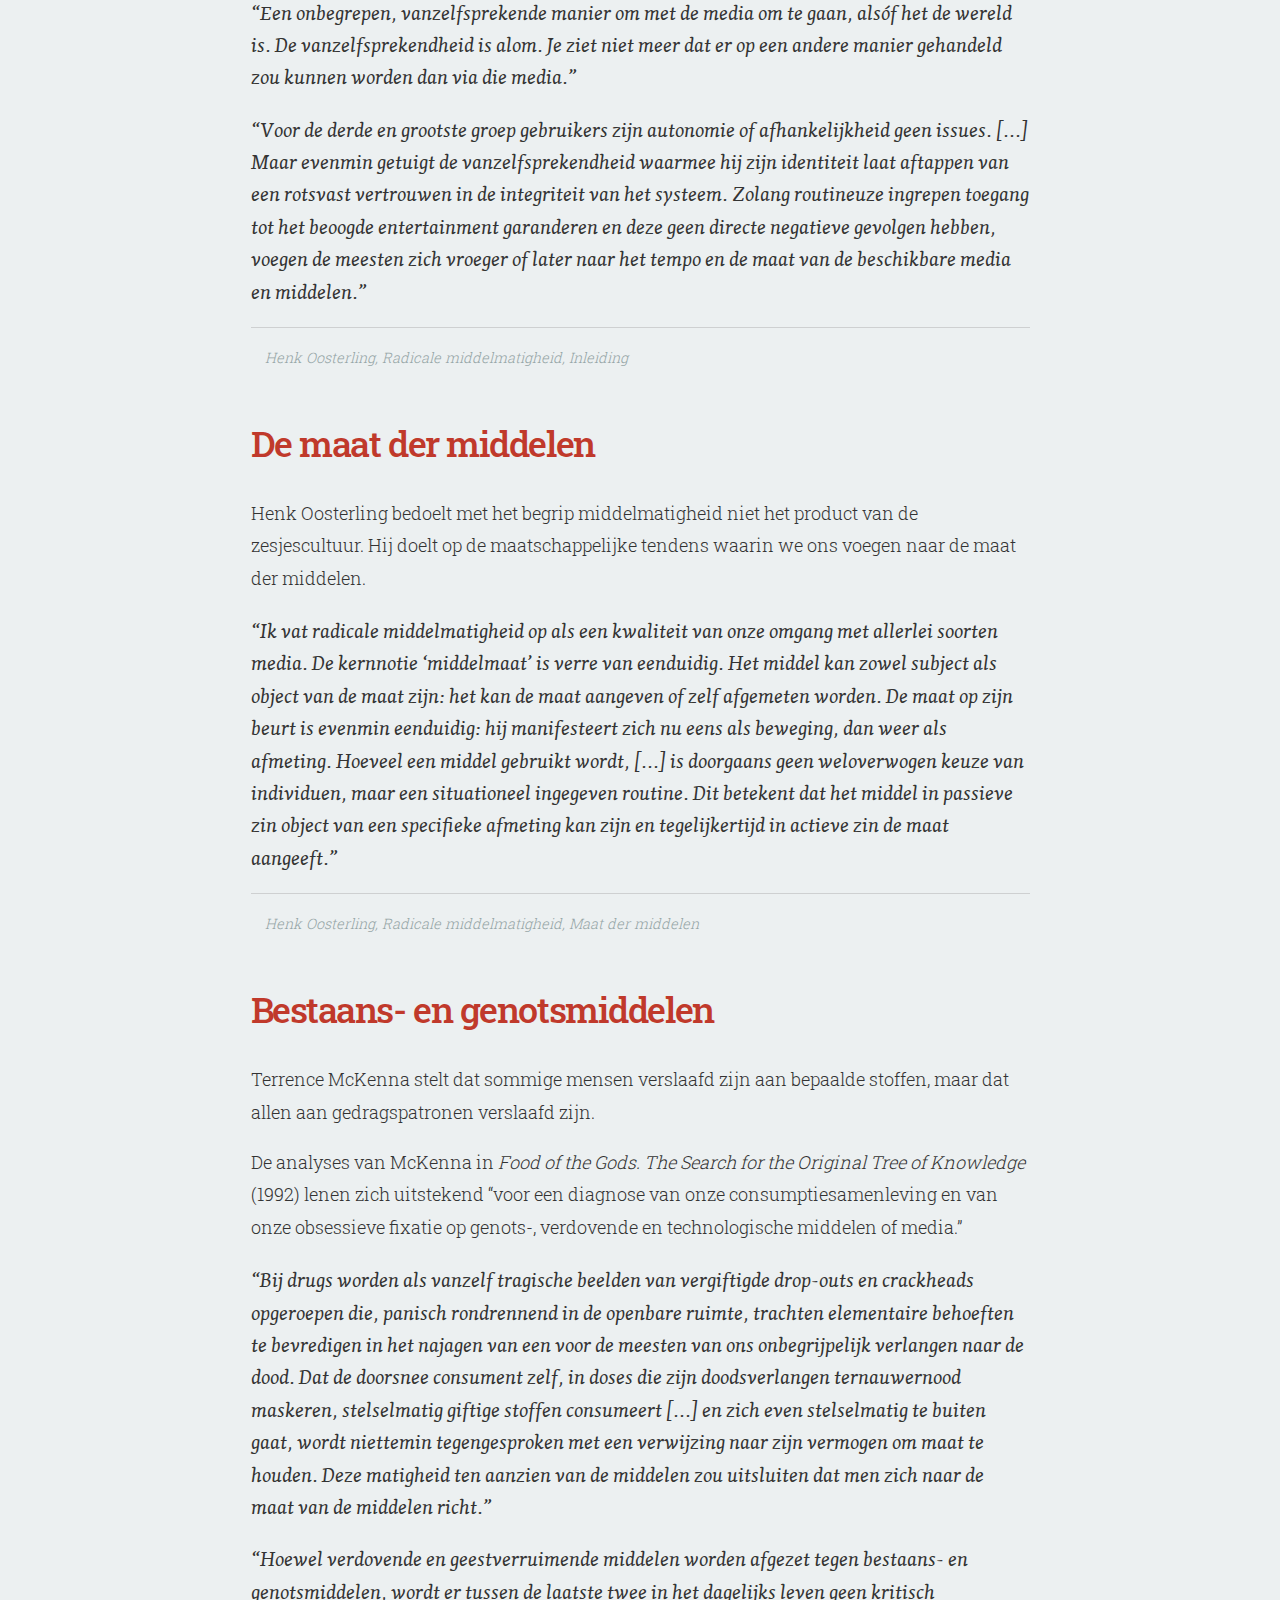
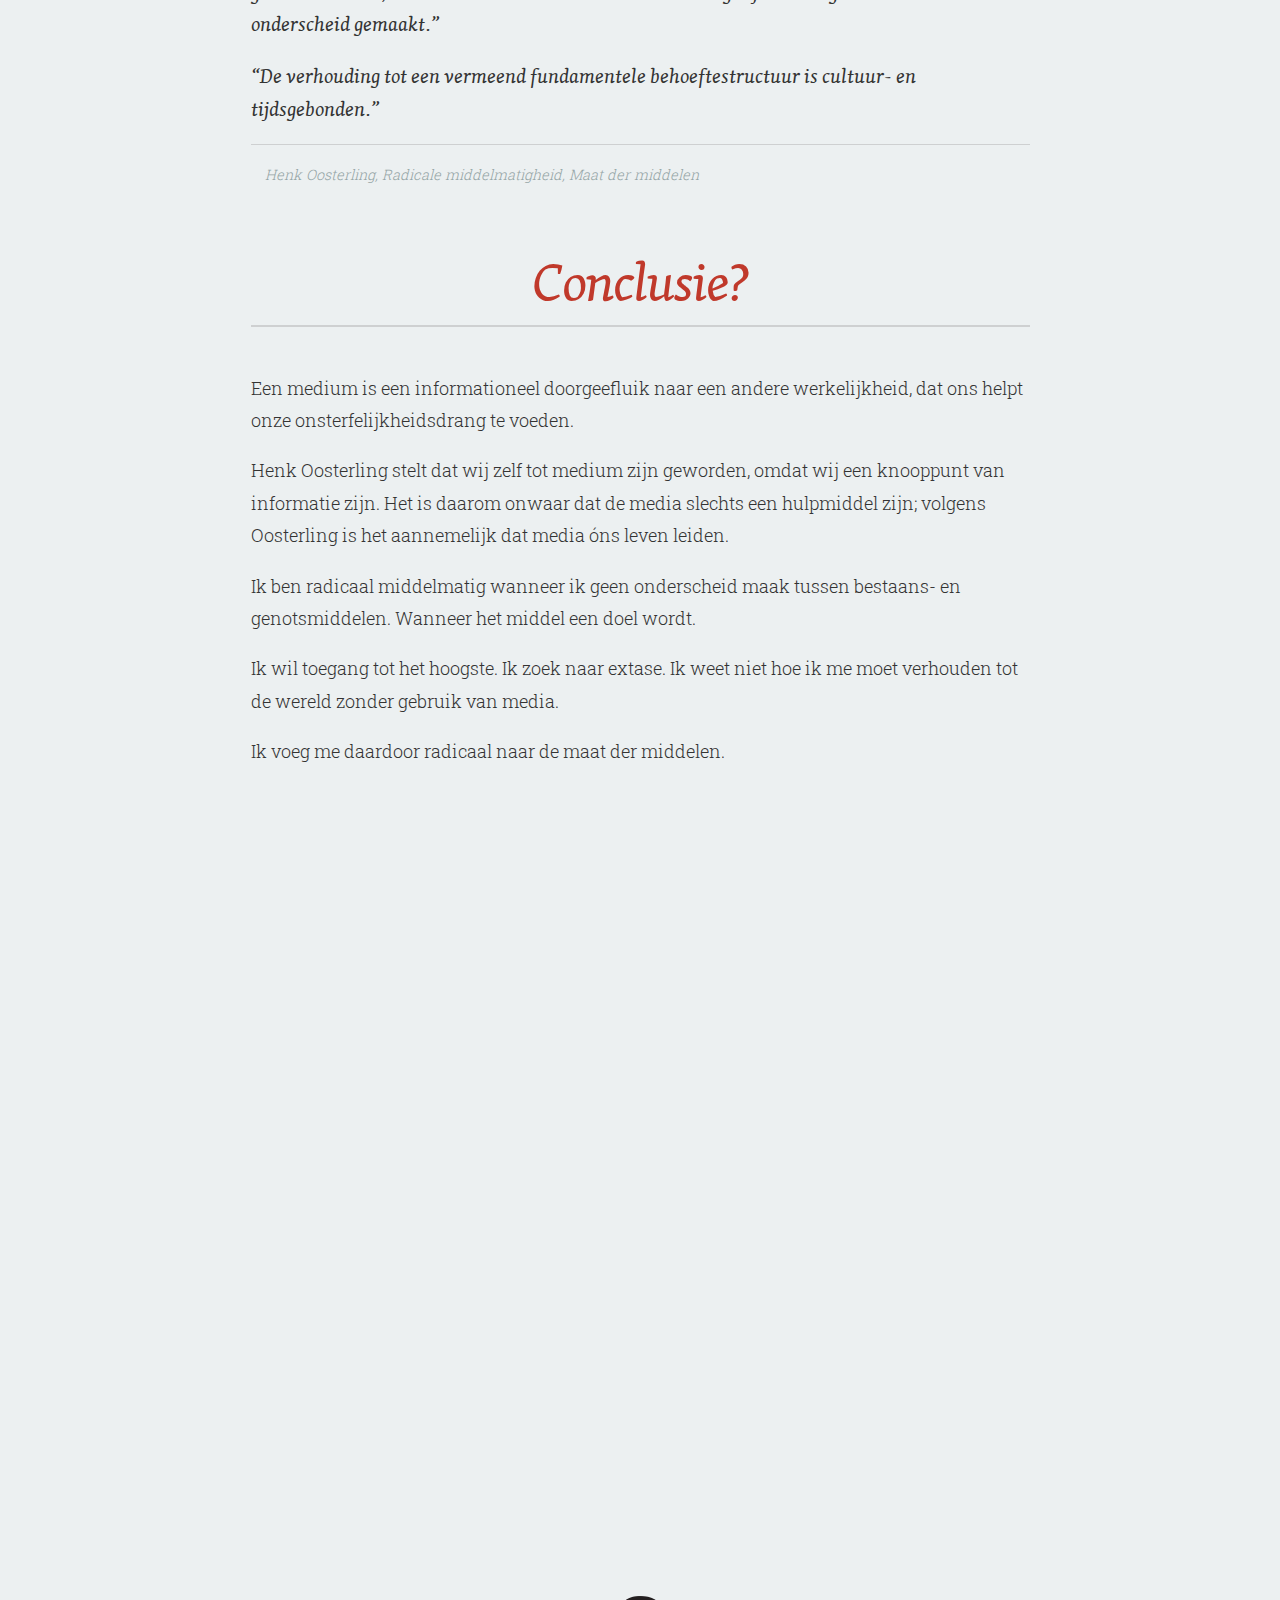
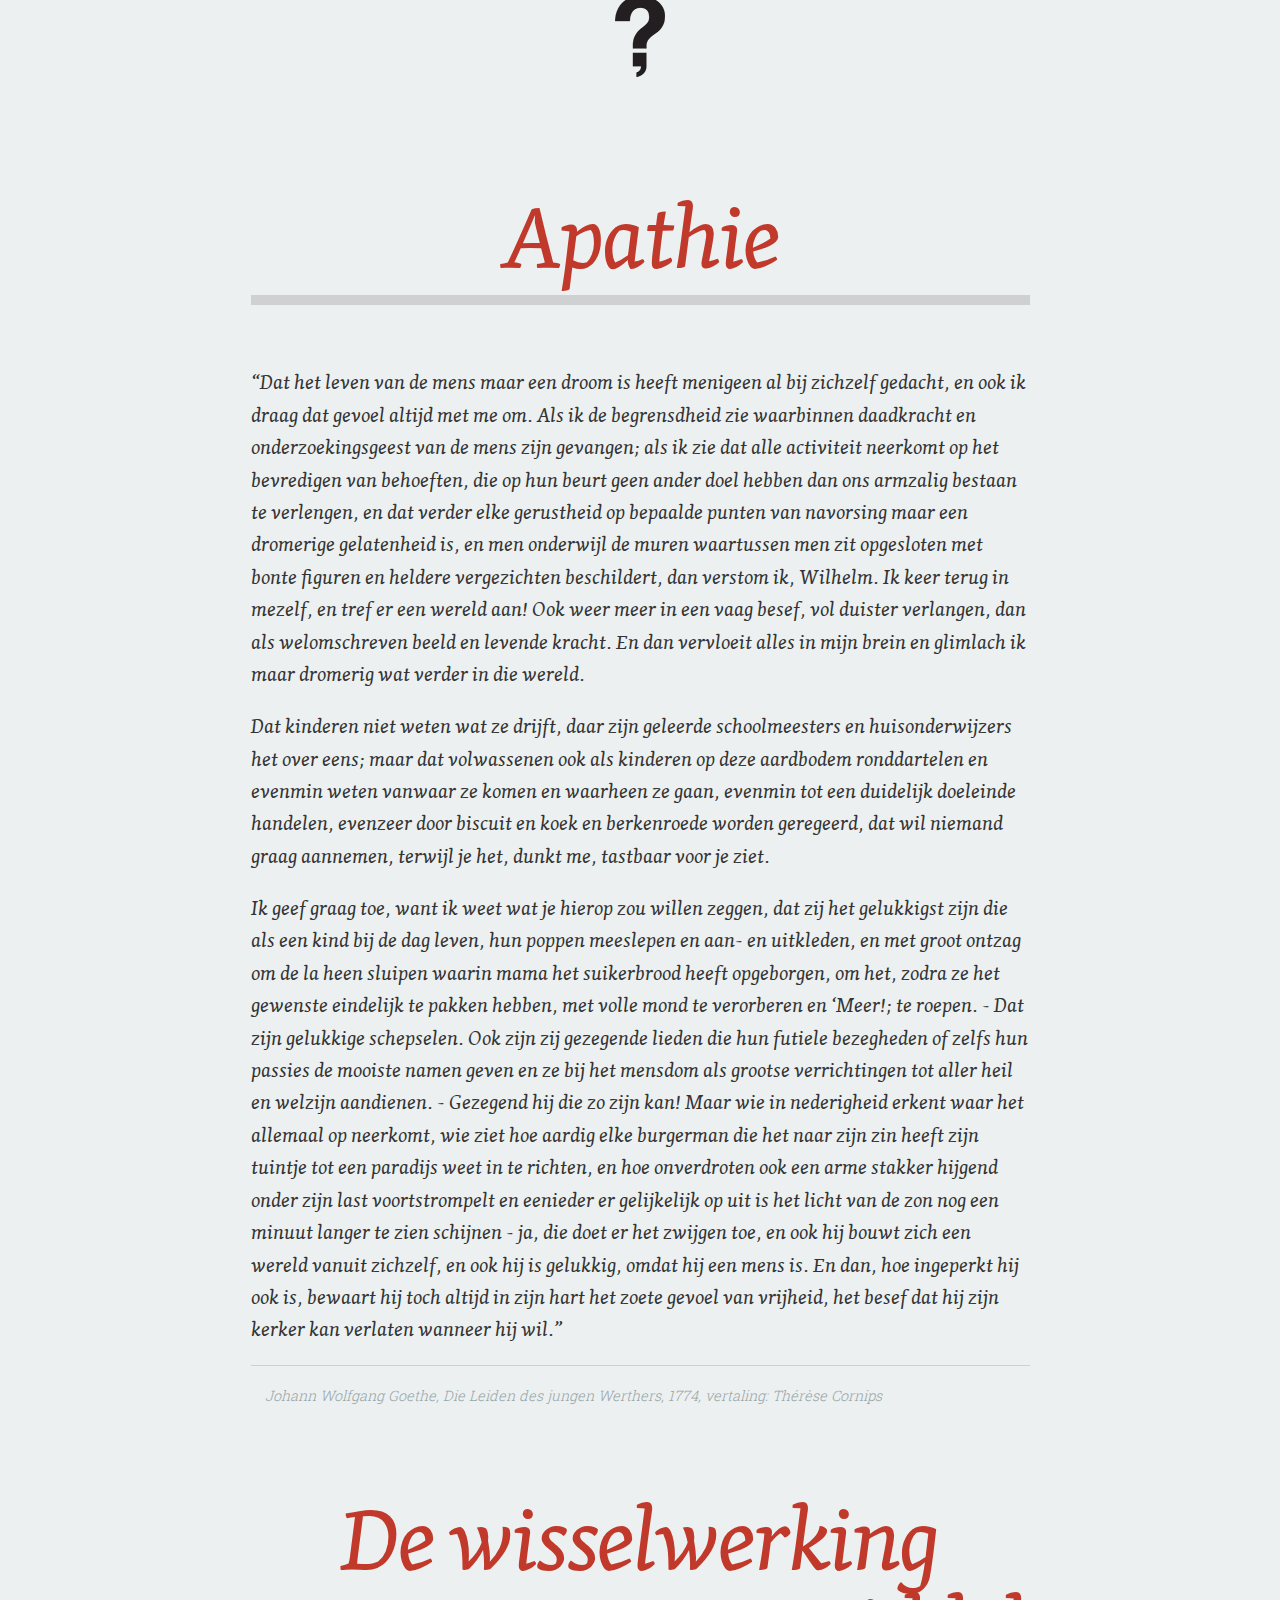
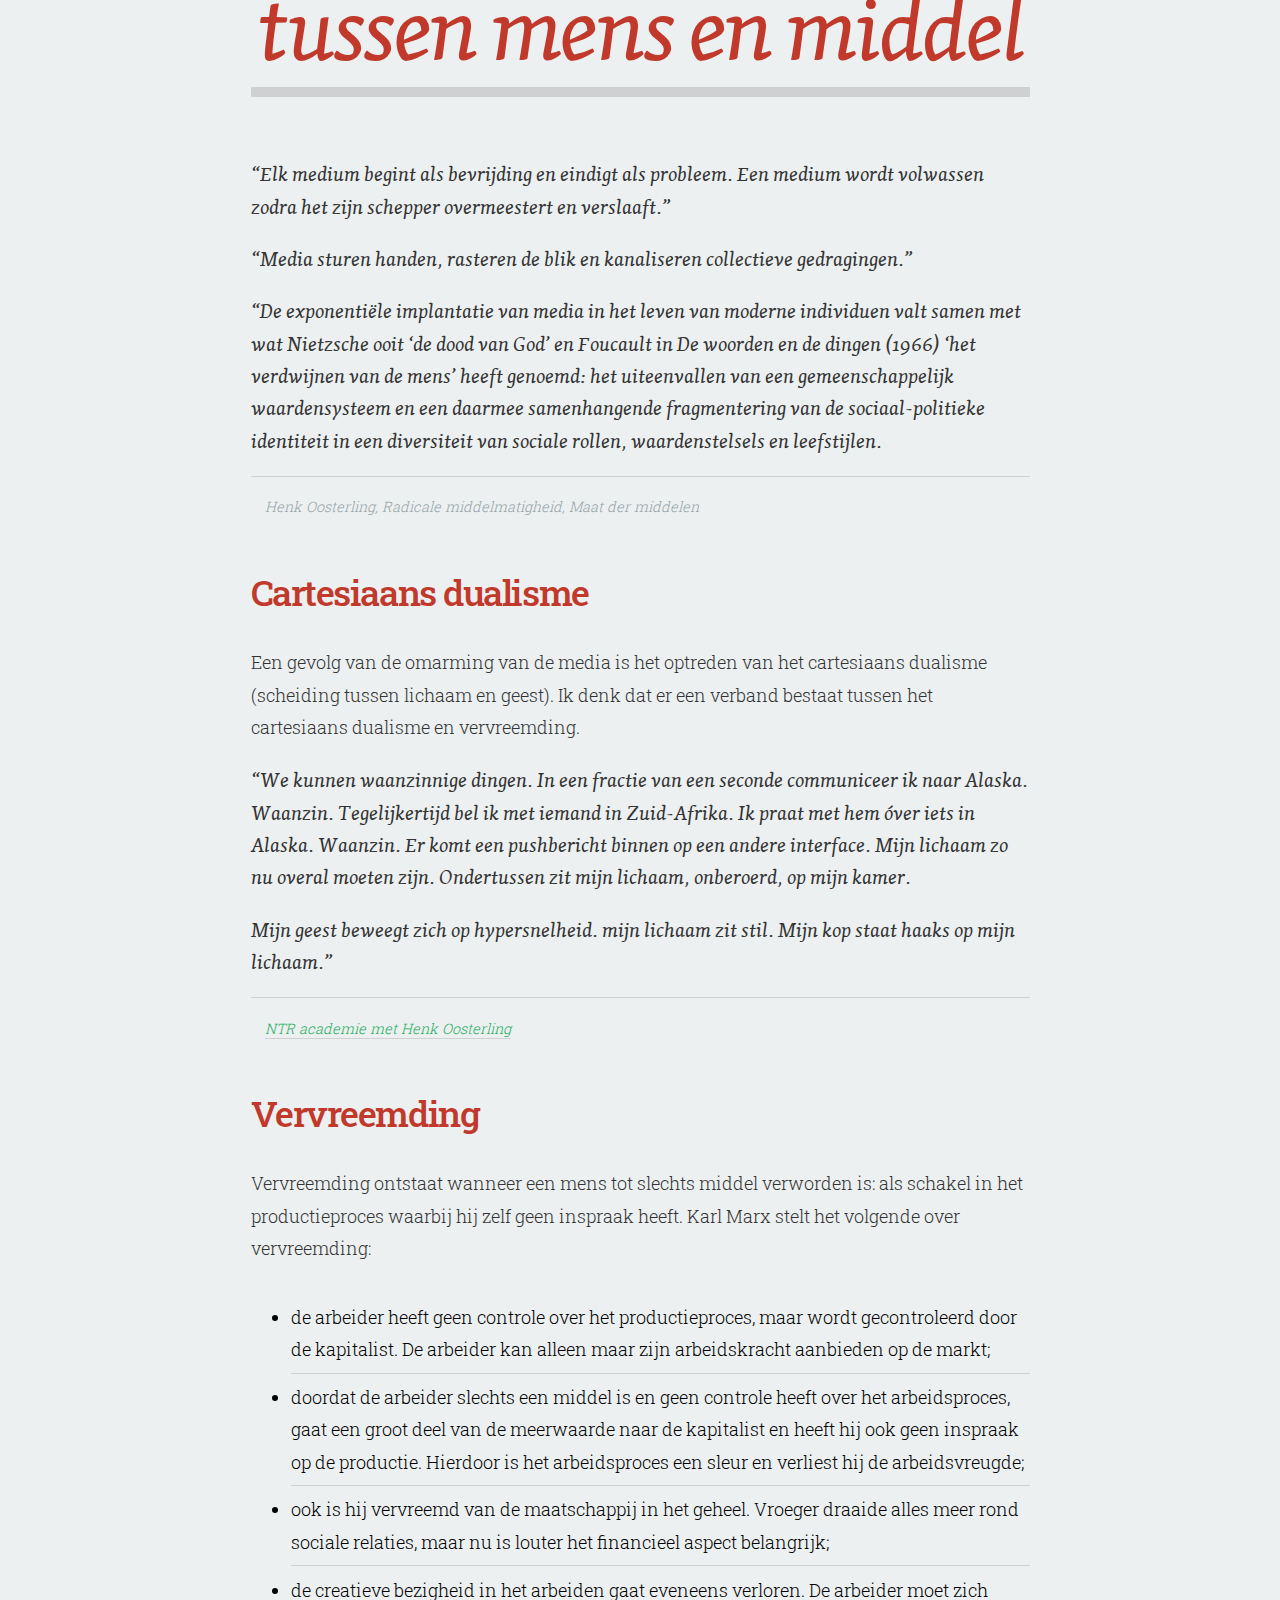
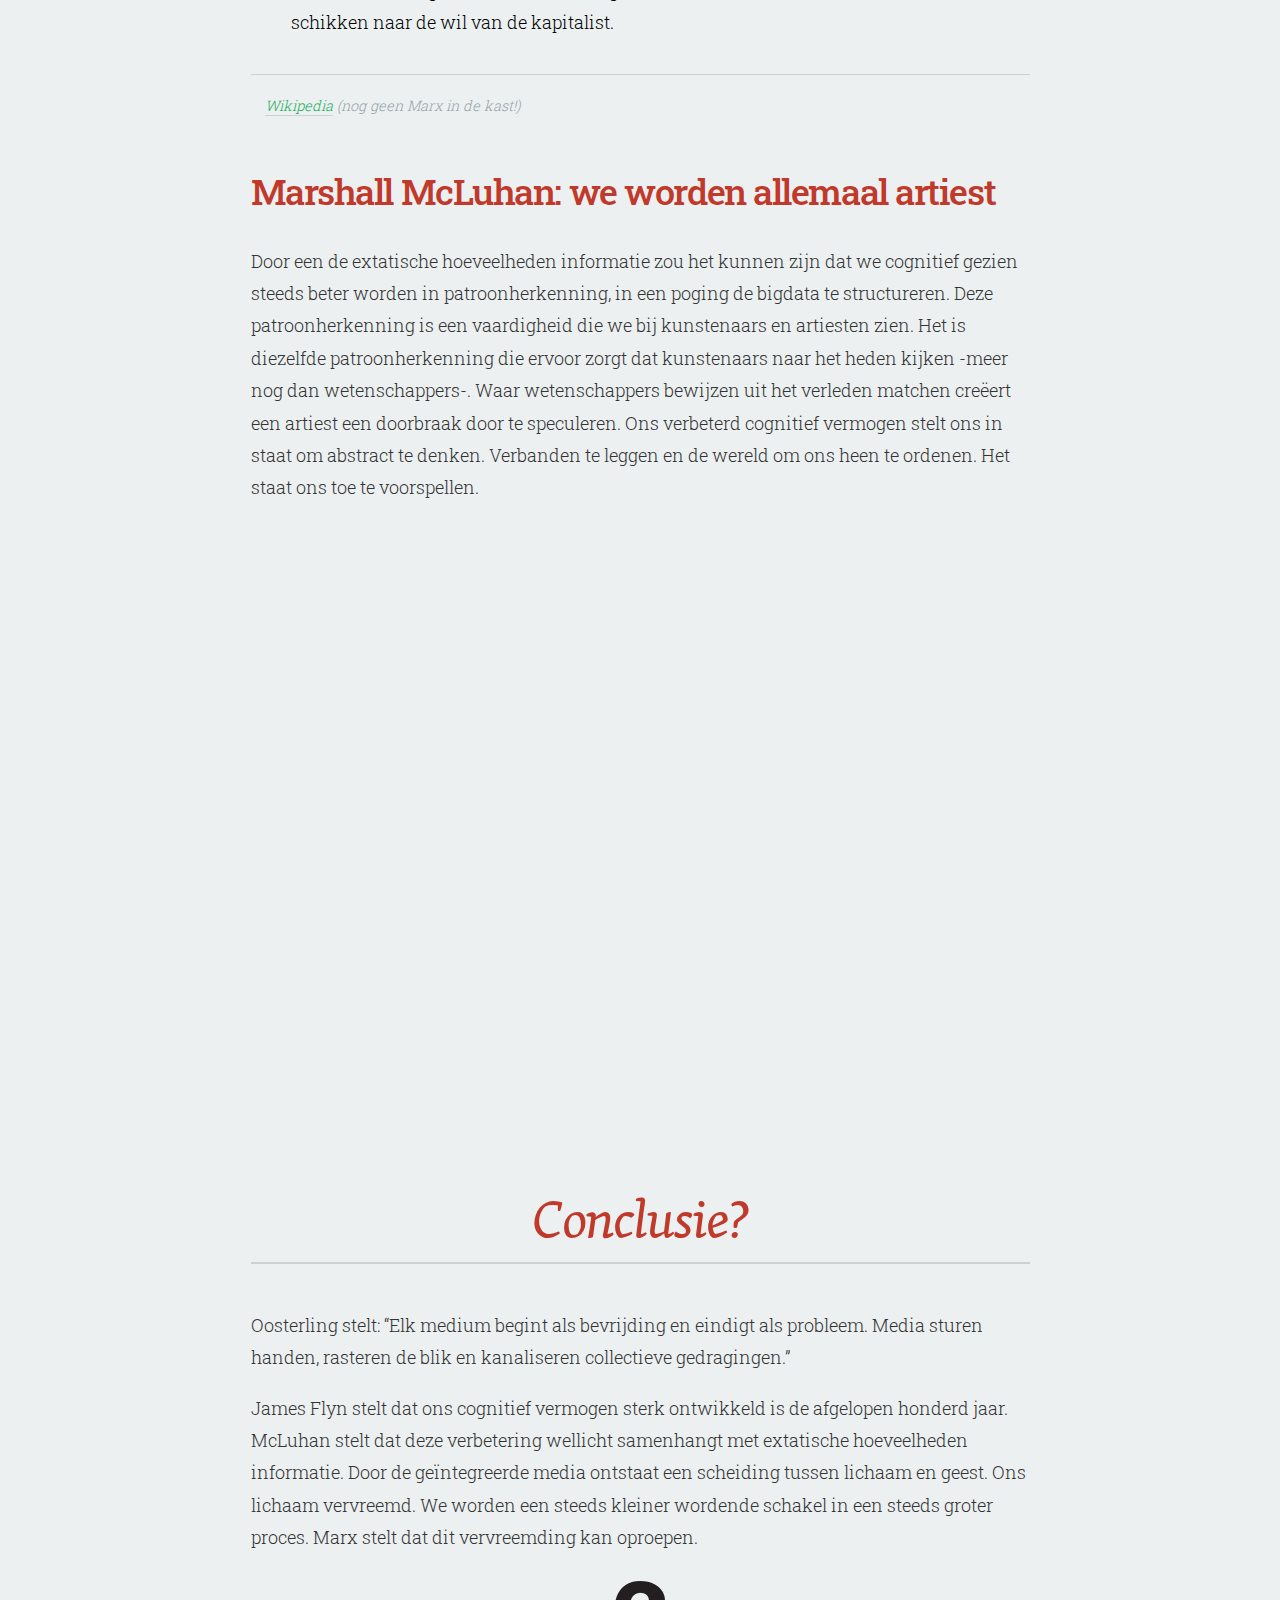
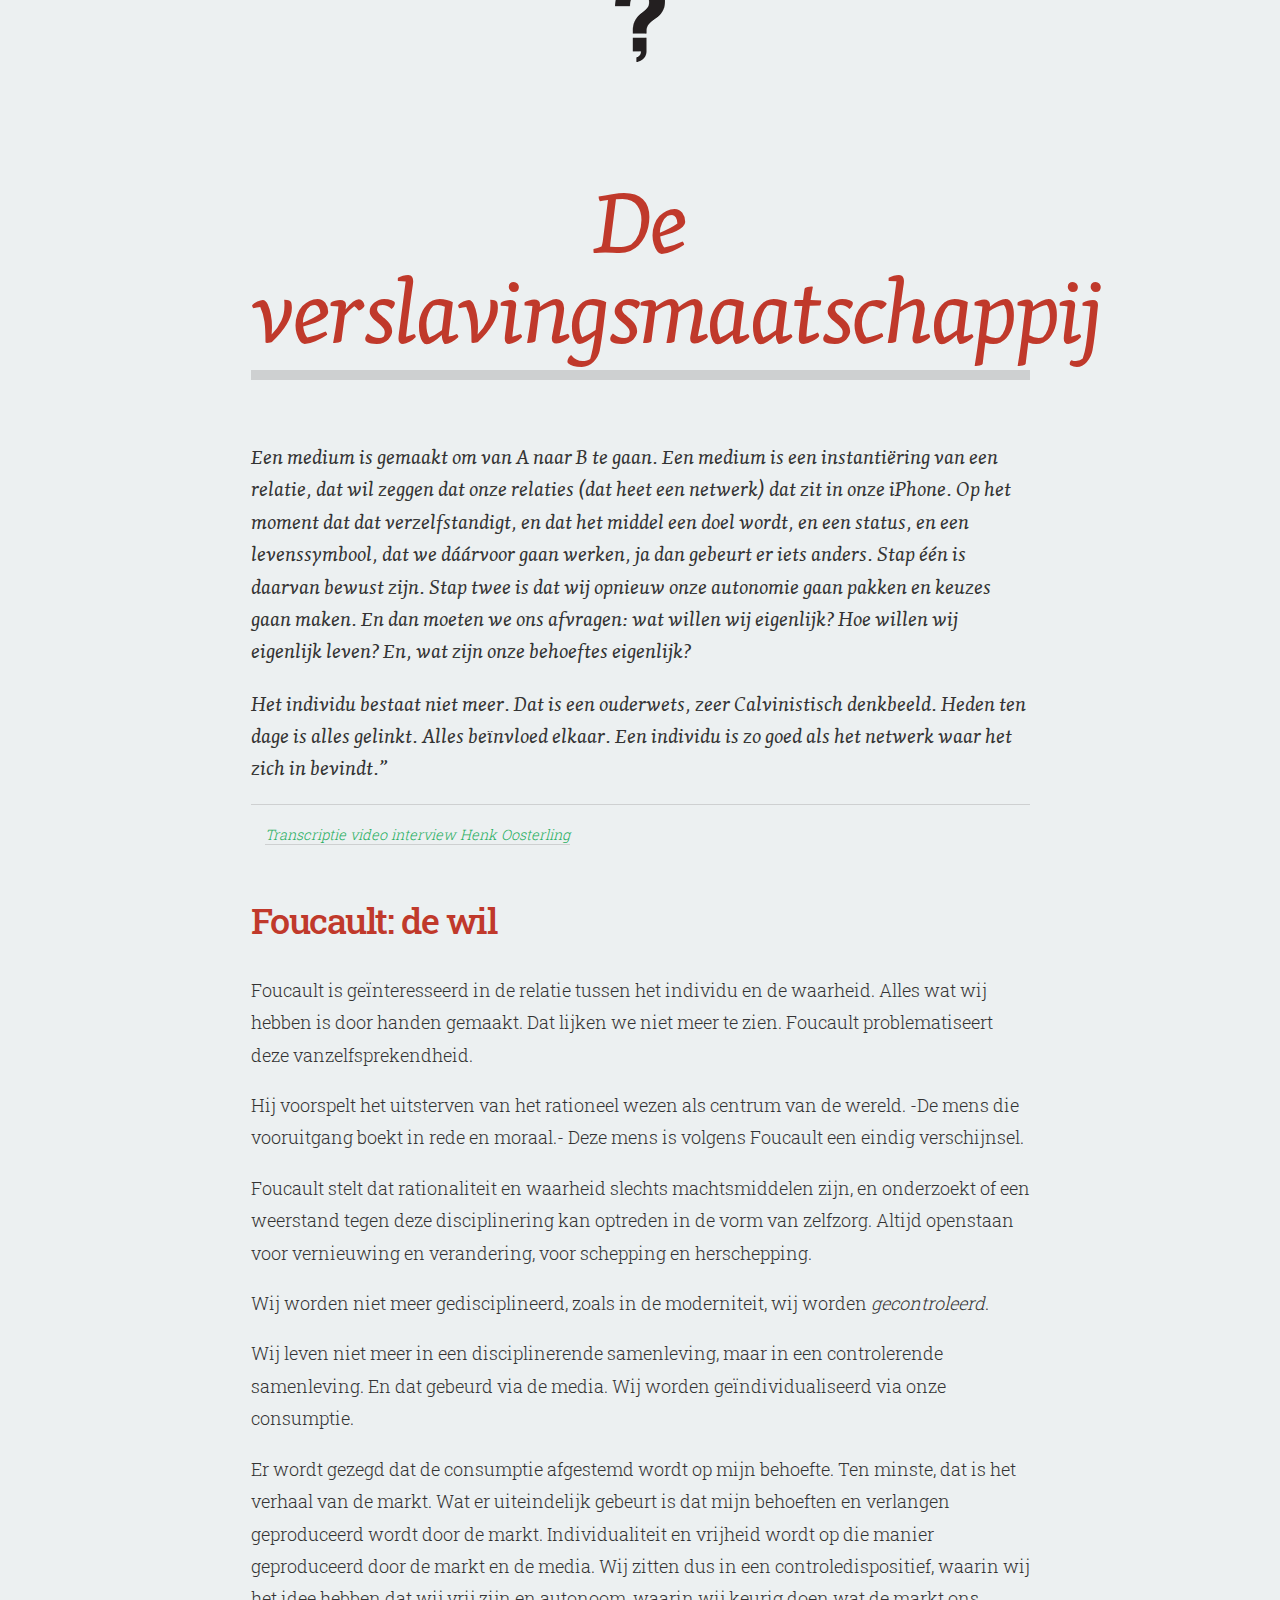
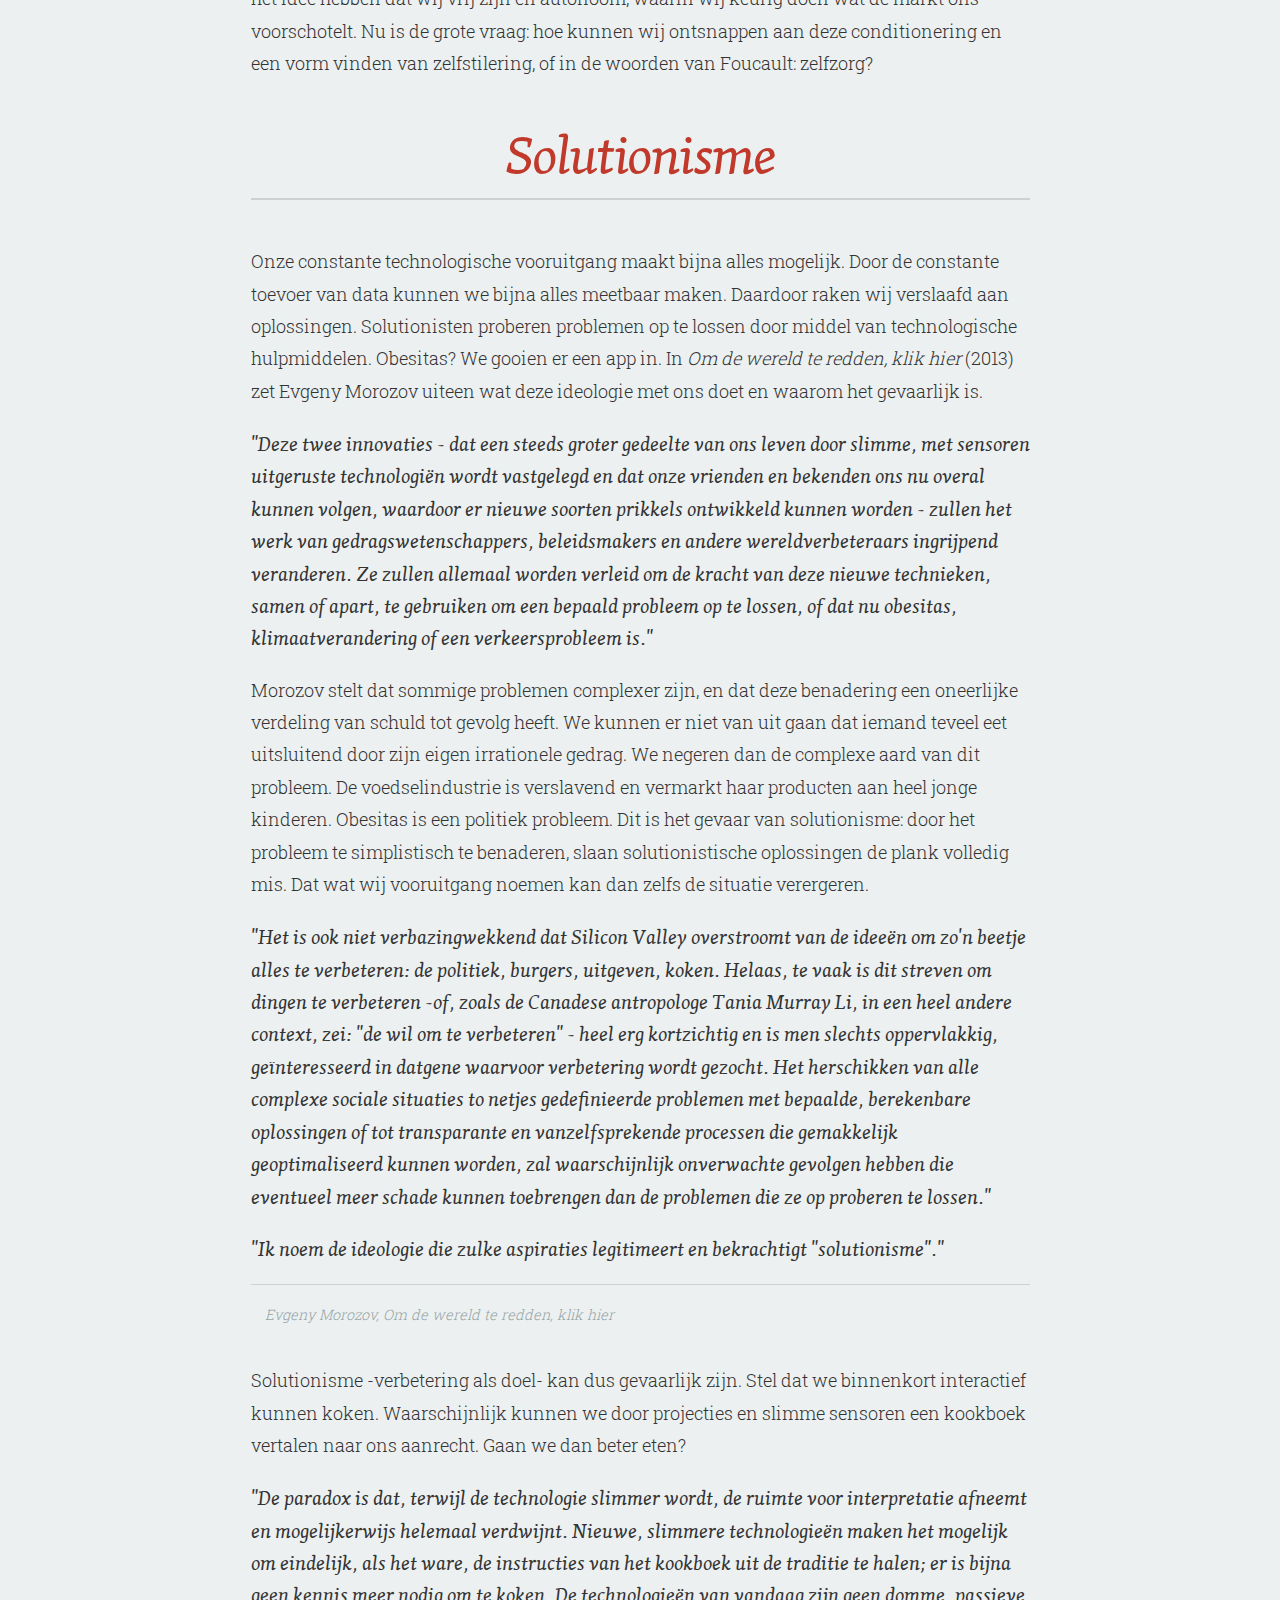
==== commit 84779c33: "Nearly there" ====
--- a/reader.html
+++ b/reader.html
@@ -175,7 +175,7 @@
         <section id="autonomie" class="mediaal-bewustzijn">
             <div class="site-width">
                 <div class="copy-width">
-                <h1>Autonomie</h1>
+                <h1>De verslavingsmaatschappij</h1>
                 <p class="quote">Een medium is gemaakt om van A naar B te gaan. Een medium is een instantiëring van een relatie, dat wil zeggen dat onze relaties (dat heet een netwerk) dat zit in onze iPhone. Op het moment dat dat verzelfstandigt, en dat het middel een doel wordt, en een status, en een levenssymbool, dat we dáárvoor gaan werken, ja dan gebeurt er iets anders. Stap één is daarvan bewust zijn. Stap twee is dat wij opnieuw onze autonomie gaan pakken en keuzes gaan maken. En dan moeten we ons afvragen: wat willen wij eigenlijk? Hoe willen wij eigenlijk leven? En, wat zijn onze behoeftes eigenlijk?</p>
                 <p class="quote">Het individu bestaat niet meer. Dat is een ouderwets, zeer Calvinistisch denkbeeld. Heden ten dage is alles gelinkt. Alles beïnvloed elkaar. Een individu is zo goed als het netwerk waar het zich in bevindt.”</p>
                 <p class="bron"><a href="http://www.youtube.com/watch?v=nEhx-Ixt9r0">Transcriptie video interview Henk Oosterling</a></p>
@@ -186,30 +186,24 @@
                 <p>Foucault stelt dat rationaliteit en waarheid slechts machtsmiddelen zijn, en onderzoekt of een weerstand tegen deze disciplinering kan optreden in de vorm van zelfzorg. Altijd openstaan voor vernieuwing en verandering, voor schepping en herschepping.</p>
                 <p>Wij worden niet meer gedisciplineerd, zoals in de moderniteit, wij worden <i>gecontroleerd</i>.</p>
                 <p>Wij leven niet meer in een disciplinerende samenleving, maar in een controlerende samenleving. En dat gebeurd via de media. Wij worden geïndividualiseerd via onze consumptie.</p>
-                <p>Er wordt gezegd dat de consumptie afgestemd wordt op mijn behoefte. Ten minste, dat is het verhaal van de markt. Wat er uiteindelijk gebeurt is dat mijn behoeften en verlangen geproduceerd wordt door de markt. Individualiteit en vrijheid wordt op die manier geproduceerd door de markt en de media. Wij zitten dus in een controledispositief, waarin wij het idee hebben dat wij vrij zijn en autonoom, waarin wij keurig doen wat de markt ons voorschotelt. Alleen het verhaal van de markt is dat wij dat nodig hebben en dat dat de mens eigen is. Nu is de grote vraag: hoe kunnen wij ontsnappen aan deze disciplinering en een vorm vinden van zelfstilering, of in de woorden van Foucault: zelfzorg?</p>  
+                <p>Er wordt gezegd dat de consumptie afgestemd wordt op mijn behoefte. Ten minste, dat is het verhaal van de markt. Wat er uiteindelijk gebeurt is dat mijn behoeften en verlangen geproduceerd wordt door de markt. Individualiteit en vrijheid wordt op die manier geproduceerd door de markt en de media. Wij zitten dus in een controledispositief, waarin wij het idee hebben dat wij vrij zijn en autonoom, waarin wij keurig doen wat de markt ons voorschotelt. Nu is de grote vraag: hoe kunnen wij ontsnappen aan deze conditionering en een vorm vinden van zelfstilering, of in de woorden van Foucault: zelfzorg?</p>  
 
                 <h2>Solutionisme</h2>
-                <p>Solutionisten lossen latente behoeften op. Het is een ideologie die aspireert alle problemen op te lossen door middel van technologische hulpmiddelen.</p>
-
+                <p>Onze constante technologische vooruitgang maakt bijna alles mogelijk. Door de constante toevoer van data kunnen we bijna alles meetbaar maken. Daardoor raken wij verslaafd aan oplossingen. Solutionisten proberen problemen op te lossen door middel van technologische hulpmiddelen. Obesitas? We gooien er een app in. In <i>Om de wereld te redden, klik hier</i> (2013) zet Evgeny Morozov uiteen wat deze ideologie met ons doet en waarom het gevaarlijk is.</p>
                 <p class="quote">"Deze twee innovaties - dat een steeds groter gedeelte van ons leven door slimme, met sensoren uitgeruste technologiën wordt vastgelegd en dat onze vrienden en bekenden ons nu overal kunnen volgen, waardoor er nieuwe soorten prikkels ontwikkeld kunnen worden - zullen het werk van gedragswetenschappers, beleidsmakers en andere wereldverbeteraars ingrijpend veranderen. Ze zullen allemaal worden verleid om de kracht van deze nieuwe technieken, samen of apart, te gebruiken om een bepaald probleem op te lossen, of dat nu obesitas, klimaatverandering of een verkeersprobleem is."</p>
+                <p>Morozov stelt dat sommige problemen complexer zijn, en dat deze benadering een oneerlijke verdeling van schuld tot gevolg heeft. We kunnen er niet van uit gaan dat iemand teveel eet uitsluitend door zijn eigen irrationele gedrag. We negeren dan de complexe aard van dit probleem. De voedselindustrie is verslavend en vermarkt haar producten aan heel jonge kinderen. Obesitas is een politiek probleem. Dit is het gevaar van solutionisme: door het probleem  te simplistisch te benaderen, slaan solutionistische oplossingen de plank volledig mis. Dat wat wij vooruitgang noemen kan dan zelfs de situatie verergeren.</p>
                 <p class="quote">"Het is ook niet verbazingwekkend dat Silicon Valley overstroomt van de ideeën om zo'n beetje alles te verbeteren: de politiek, burgers, uitgeven, koken. Helaas, te vaak is dit streven om dingen te verbeteren -of, zoals de Canadese antropologe Tania Murray Li, in een heel andere context, zei: "de wil om te verbeteren" - heel erg kortzichtig en is men slechts oppervlakkig, geïnteresseerd in datgene waarvoor verbetering wordt gezocht. Het herschikken van alle complexe sociale situaties to netjes gedefinieerde problemen met bepaalde, berekenbare oplossingen of tot transparante en vanzelfsprekende processen die gemakkelijk geoptimaliseerd kunnen worden, zal waarschijnlijk onverwachte gevolgen hebben die eventueel meer schade kunnen toebrengen dan de problemen die ze op proberen te lossen."</p>
                 <p class="quote">"Ik noem de ideologie die zulke aspiraties legitimeert en bekrachtigt "solutionisme"."</p>
                 <p class="bron">Evgeny Morozov, Om de wereld te redden, klik hier</p>
 
-                <p>Maar solutionisme -verbetering als doel- kan gevaarlijk zijn. Stel dat we binnenkort interactief kunnen koken. Misschien kunnen we door projecties en slimme sensoren een kookboek vertalen naar ons aanrecht?</p>
+                <p>Solutionisme -verbetering als doel- kan dus gevaarlijk zijn. Stel dat we binnenkort interactief kunnen koken. Waarschijnlijk kunnen we door projecties en slimme sensoren een kookboek vertalen naar ons aanrecht. Gaan we dan beter eten?</p>
                 <p class="quote">"De paradox is dat, terwijl de technologie slimmer wordt, de ruimte voor interpretatie afneemt en mogelijkerwijs helemaal verdwijnt. Nieuwe, slimmere technologieën maken het mogelijk om eindelijk, als het ware, de instructies van het kookboek uit de traditie te halen; er is bijna geen kennis meer nodig om te koken. De technologieën van vandaag zijn geen domme, passieve hulpmiddelen. Sommige technologieën gebruiken kleine, geraffineerde sensoren die "begrijpen" - als dat het juiste woord is - wat er in onze keukens gebeurt en die proberen ons, hun meesters, in de juiste richting te sturen. Dit is de moderniteit in een notendop: We hebben mogelijk beter eten, maar geen plezier in het koken."</p>
-
-                <h1 class="sub">De verslavingsmaatschappij</h1>
+                <p class="bron">Evgeny Morozov, Om de wereld te redden, klik hier</p>
+
+                <h2>Conclusie?</h2>
                 <p class="quote">"It’s hard to make a stand when you’re comfortable.”</p>
-                <p class="bron">Todd Patrick</p>
-                <p>Oosterling stelt dat onze maatschappij draait om extase.
-                Wij zijn verslaafd. Aan gemak. Aan genot. Aan consumeren. Aan media. Beeld en spektakel.
-                Verslavingen hebben een verdovend effect. De overmeestering van de meester. Het gaat ons leven beheersen in de vorm van scoren: wij hebben onze dosis dagelijks nodig. Hierdoor draait ons leven om het in stand houden van deze verslavingen. Wanneer het middel een doel wordt.</p>
-                <p>Overmatig consumeren, het nastreven van enkel genot, van exces in plaats van balans, resulteert in leegheid. Schopenhauer stelde het volgende:</p>
-                <p>Facebook is de belichaming hiervan.</p>
-                <p>Radicale middelmatigheid is een mislukte vluchtpoging. Het resultaat is leegte. Ze horen bij elkaar. Ze versterken elkaar. Ze hebben een concentrisch karakter. Ze hebben hetzelfde middelpunt: kwetsbaarheid. Ze draaien er in een cirkelbeweging omheen.</p>
-
-                <h2>Conclusie?</h2>
+                <p class="bron"><a href="http://en.wikipedia.org/wiki/Todd_Patrick" target="_blank">Todd Patrick</a></p>
+                <p>Alle marktgedreven "innovaties" lijken ons leven gemakkelijker en comfortabeler te maken. In de praktijk overmeesteren al deze hulpmiddelen ons en bedienen wij hen.</p>
 
                 <p>Foucault problematiseert de vanzelfsprekendheid van de media.
                 <ul>
@@ -218,8 +212,12 @@
                     <li>Waarheid en rationaliteit zijn slechts machtsmiddelen.</li>
                 </ul>
 
-                Morozov problematiseert 'solutionisme' - de wil om te verbeteren: "wanneer we de kracht van deze nieuwe technieken gebruiken om een bepaald probleem op te lossen, of dat nu obesitas, klimaatverandering of een verkeersprobleem is." Deze ideologie is heel erg kortzichtig en men is slechts oppervlakkig, geïnteresseerd in datgene waarvoor verbetering wordt gezocht.
-                De problemen die de solutionisten proberen op te lossen zijn niet technologisch van aard, maar politiek. Je kunt bij een probleem als obesitas niet naar de eindgebruiker wijzen. Dan negeer je grotere problemen in een andere laag van de maatschappij. Privacyproblemen gaan over een falend politiek systeem.
+                <p>Oosterling stelt dat onze maatschappij draait om extase.
+                Wij zijn verslaafd aan gemak en genot. Aan consumeren en media. Beeld en spektakel.
+                Verslavingen hebben een verdovend effect. Het gaat ons leven beheersen in de vorm van scoren: wij hebben onze dosis dagelijks nodig: de overmeestering van de meester. Hierdoor draait ons leven om het in stand houden van deze verslavingen; wanneer het middel een doel wordt.</p>
+                <p>Overmatig consumeren, het nastreven van enkel genot, van exces in plaats van balans, resulteert in leegheid. Morozov voorziet dat de talloze solutionistische interventies in ons dagelijks leven misschien zorgen voor lekkerder eten, maar dat we geen plezier meer hebben in het koken. Hoe slimmer en omvattender technologie wordt, hoe minder ruimte er is voor interpretatie en creativiteit.</p>
+                <p>De problemen die de solutionisten in Silicon Valley proberen op te lossen zijn niet technologisch van aard, maar politiek. Je kunt bij een probleem als obesitas niet naar de eindgebruiker wijzen. Dan negeer je grotere problemen in een andere laag van de maatschappij.</p>
+                <p>Radicale middelmatigheid is een mislukte vluchtpoging. Het resultaat is leegte. Ze horen bij elkaar. Ze versterken elkaar. Ze hebben een concentrisch karakter. Ze hebben hetzelfde middelpunt: kwetsbaarheid. Ze draaien er in een cirkelbeweging omheen.</p>
 
                 </div>
             </div>
@@ -238,14 +236,14 @@
                     <li>Interne goeden: de kwaliteit van je karakter.</li>
                     <li>Externe goeden: succes, mate van gelukt-heid, omgeving.</li>
                 </ol>
-                <p>Externe goeden maken kwetsbaar. Ik heb weinig controle over deze goeden. Toch zijn ze van groot belang in mijn geluk.</p>
+                <p>Geluk wordt bepaald door interne en externe goeden. Hier is de interne de kwaliteit van ons karakter, hoe wij ons verhouden tot anderen. De externe uiten zich in onze middelmatigheid. Externe goeden maken kwetsbaar. Ik heb weinig controle over deze goeden. Toch zijn ze van groot belang in mijn geluk. Rijkdom, succes en carrière zijn allemaal factoren waar ik geen invloed op heb. Deze factoren zijn onzeker en maken ons daarom kwetsbaar. Zou ik kunnen stellen dat het elimineren van onzekerheden mij meer controle geeft over mijn geluk?</p>
                 <p>Botheid van geest stompt gevoelens af en verminderd het lijden. Maar als je niet lijdt verveel je je. Diezelfde botheid creëert een leegte die zich verraad in lege blikken en de drang om altijd op de hoogte te zijn van alles om hen heen, hoe onbenullig ook.</p>
+                <p>Facebook is de belichaming hiervan.</p>                
                 <p>Als er al verlossing is dan is het door niet meer te willen.</p>
-                <p>Dat kan door zelfmoord, en benaderd worden door meditatie en muziek. Een esthetische houding (beschouwende of afstandelijke) is wanneer men enkel waarneemt, zonder wil. Muziek maakt los van de wil doordat het een esthetisch uitdrukking is.”</p>
-                <p>Geluk wordt bepaald door interne en externe goeden. Hier is de interne de kwaliteit van ons karakter, hoe wij ons verhouden tot anderen. De externe uitten zich in onze middelmatigheid. Rijkdom, succes, carrière. Factoren waar wij geen invloed op hebben. Gelukt-heid. Deze factoren zijn onzeker en maken ons daarom kwetsbaar. Zou ik kunnen stellen dat het elimineren van onzekerheden mij meer controle geeft over mijn geluk? Ik weet slechts dat het mij minder kwetsbaar maakt. Dus de gedachte an sich zou kunnen getuigen van middelmatigheid.</p>
+                <p>Dat kan door zelfmoord, en benaderd worden door meditatie en muziek. Een esthetische (beschouwende) houding is wanneer men enkel waarneemt, zonder wil. Muziek maakt los van de wil doordat het een esthetisch uitdrukking is.</p>
 
                 <h2>Kwetsbaarheid</h2>
-                <p>Kwetsbaarheid. Het is is het zwaartepunt van zowel geluk als pijn. Het wordt geassocieerd met schaamte, angst, maar ook genegenheid en een gevoel van behoren of acceptatie.</p>
+                <p>Kwetsbaarheid is het zwaartepunt van zowel geluk als pijn. Het wordt geassocieerd met schaamte, angst, maar ook genegenheid en een gevoel van behoren of acceptatie.</p>
 
                 <h3>Bene Brown over kwetsbaarheid</h3>
                 <p>Brene Brown onderzoekt al tien jaar kwetsbaarheid, moed, authenticiteit en schaamte. Ze zet uiteen hoe kwetsbaarheid verband houdt met geluk en verdoving.</p>
@@ -257,27 +255,10 @@
                 <ul>
                     <li>“We are the most in-debt, obese, addicted and medicated adult cohort in U.S. history.”</li>
                     <li>“When we numb [hard feelings], we numb joy, we numb gratitude, we numb happiness.”</li>
-                    <li>“Vulnerability is our most accurate measurement of courage.”</li>
                     <li>“Vulnerability is the birthplace of innovation, creativity and change.”</li>
-                    <li>“Vulnerability is not weakness. And that myth is profoundly dangerous.</li>
-                    <li>“If you put shame in a Petri dish, it needs three things to grow exponentially: secrecy, silence and judgment.”</li>
-                    <li>“The two most powerful words when we're in struggle: me too.”</li>
                 </ul>
 
-                <p>Kwetsbaarheid speelt een grote rol in het verbinden van mensen. Kwetsbaar is:</p>
-                <ul>
-                    <li>eerlijkheid</li>
-                    <li>toegeven dat je het niet weet</li>
-                    <li>ere wie ere toekomt</li>
-                    <li>durven niet te oordelen/niet te weten</li>
-                    <li>de controle verliezen</li>
-                    <li>van gedachten veranderen</li>
-                    <li>twijfelen</li>
-                    <li>iemand hoop geven</li>
-                </ul>
-
-                <p>Kwetsbaarheid is het zwaartepunt van zowel geluk als pijn. De filosofie stelt dat externe geluksfactoren kwetsbaar maken. Het zijn onzekerheden.</p>
-                <p>Kwetsbaarheid wordt in verband gebracht met liefde, genegenheid en betrokkenheid. Maar ook met innovatie en verandering. Schaamte groeit bij geheimhouding, stilte en veroordeling. Drie ingrediënten die flink vertegenwoordigd zijn in onze Calvinistische samenleving.</p>
+                <p>Kwetsbaarheid speelt een grote rol in het verbinden van mensen. Het wordt in verband gebracht met liefde, genegenheid en betrokkenheid. Maar ook met innovatie en verandering. Schaamte groeit bij geheimhouding, stilte en veroordeling. Drie ingrediënten die flink vertegenwoordigd zijn in onze Calvinistische samenleving.</p>
                 <p>Brene Brown stelt dat onze verslaving het resultaat zijn van een verdovingsproces. Om minder kwetsbaar te zijn verdoven we onze pijn en onzekerheden. Dit kalmeert maar veroorzaakt ook een leegte, een gevoel van onbetrokkenheid.</p>
 
                 <h2>De vicieuze cirkel</h2>                    
